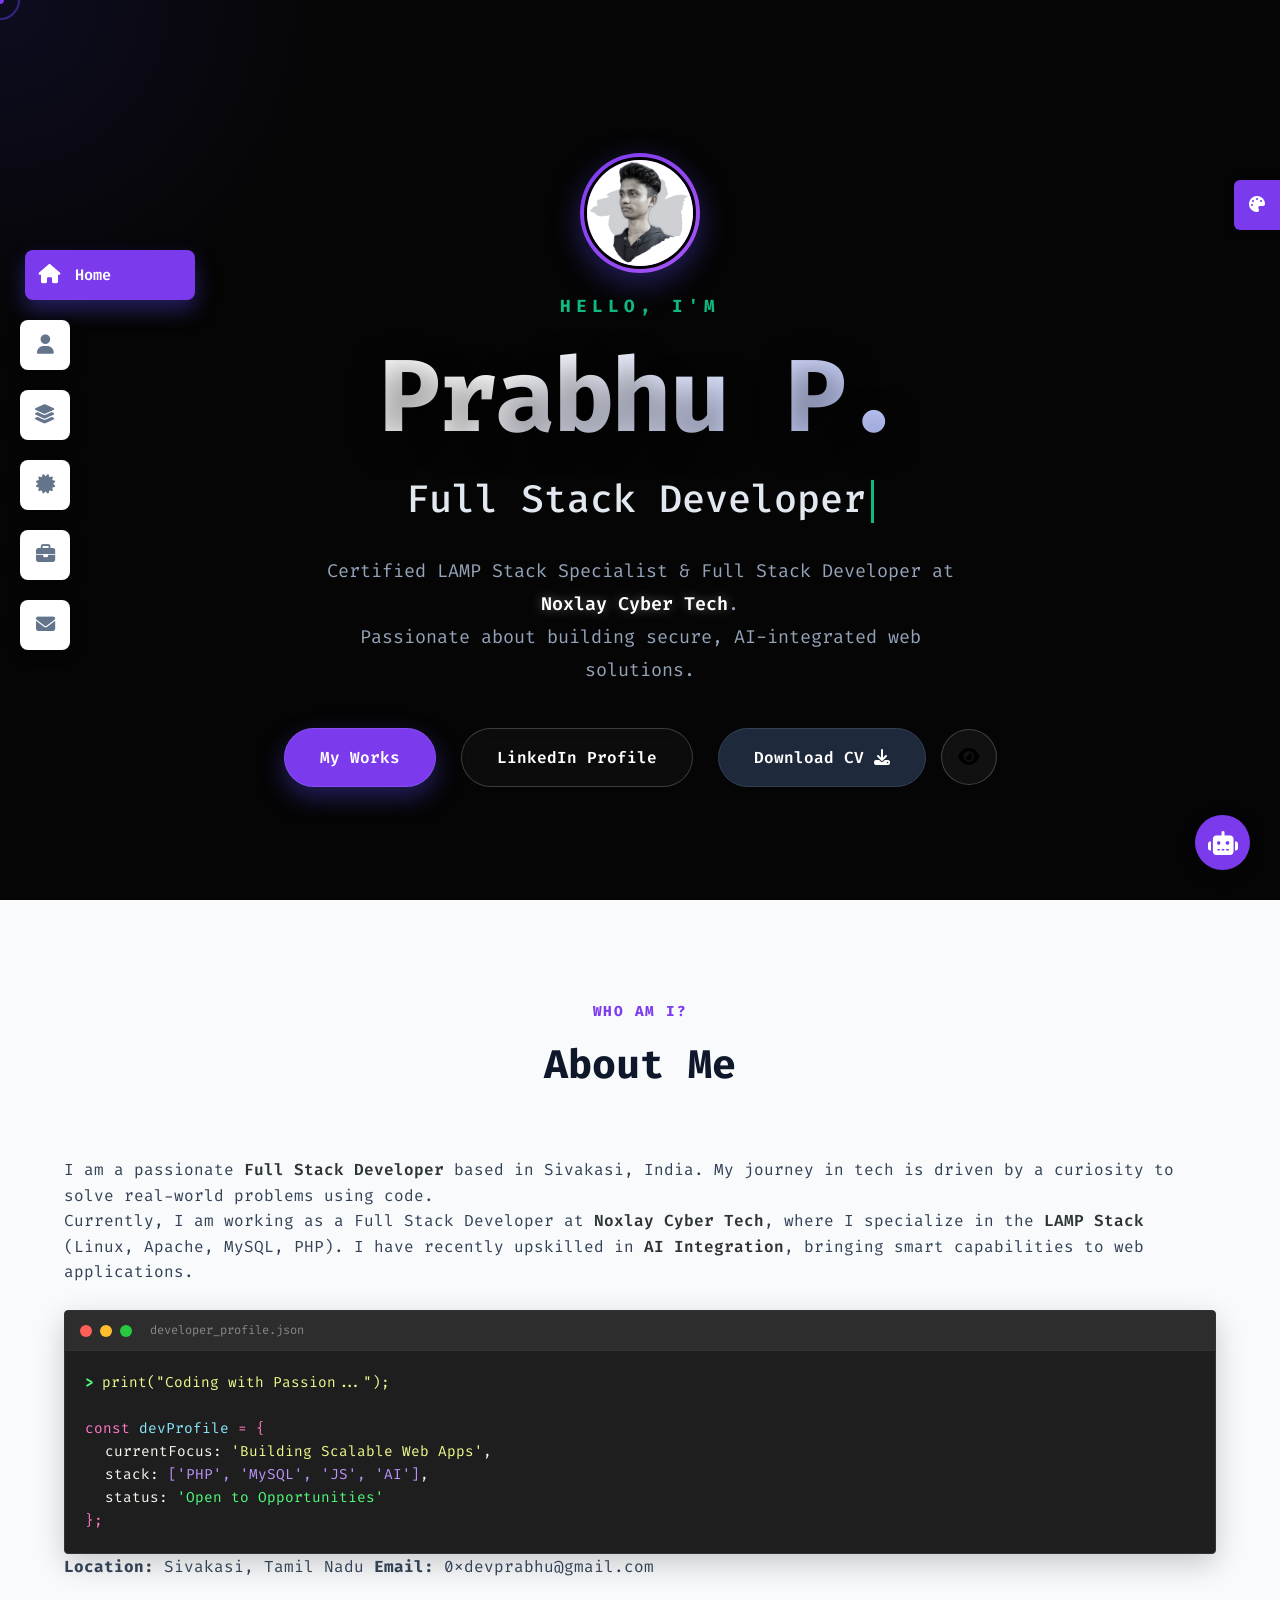
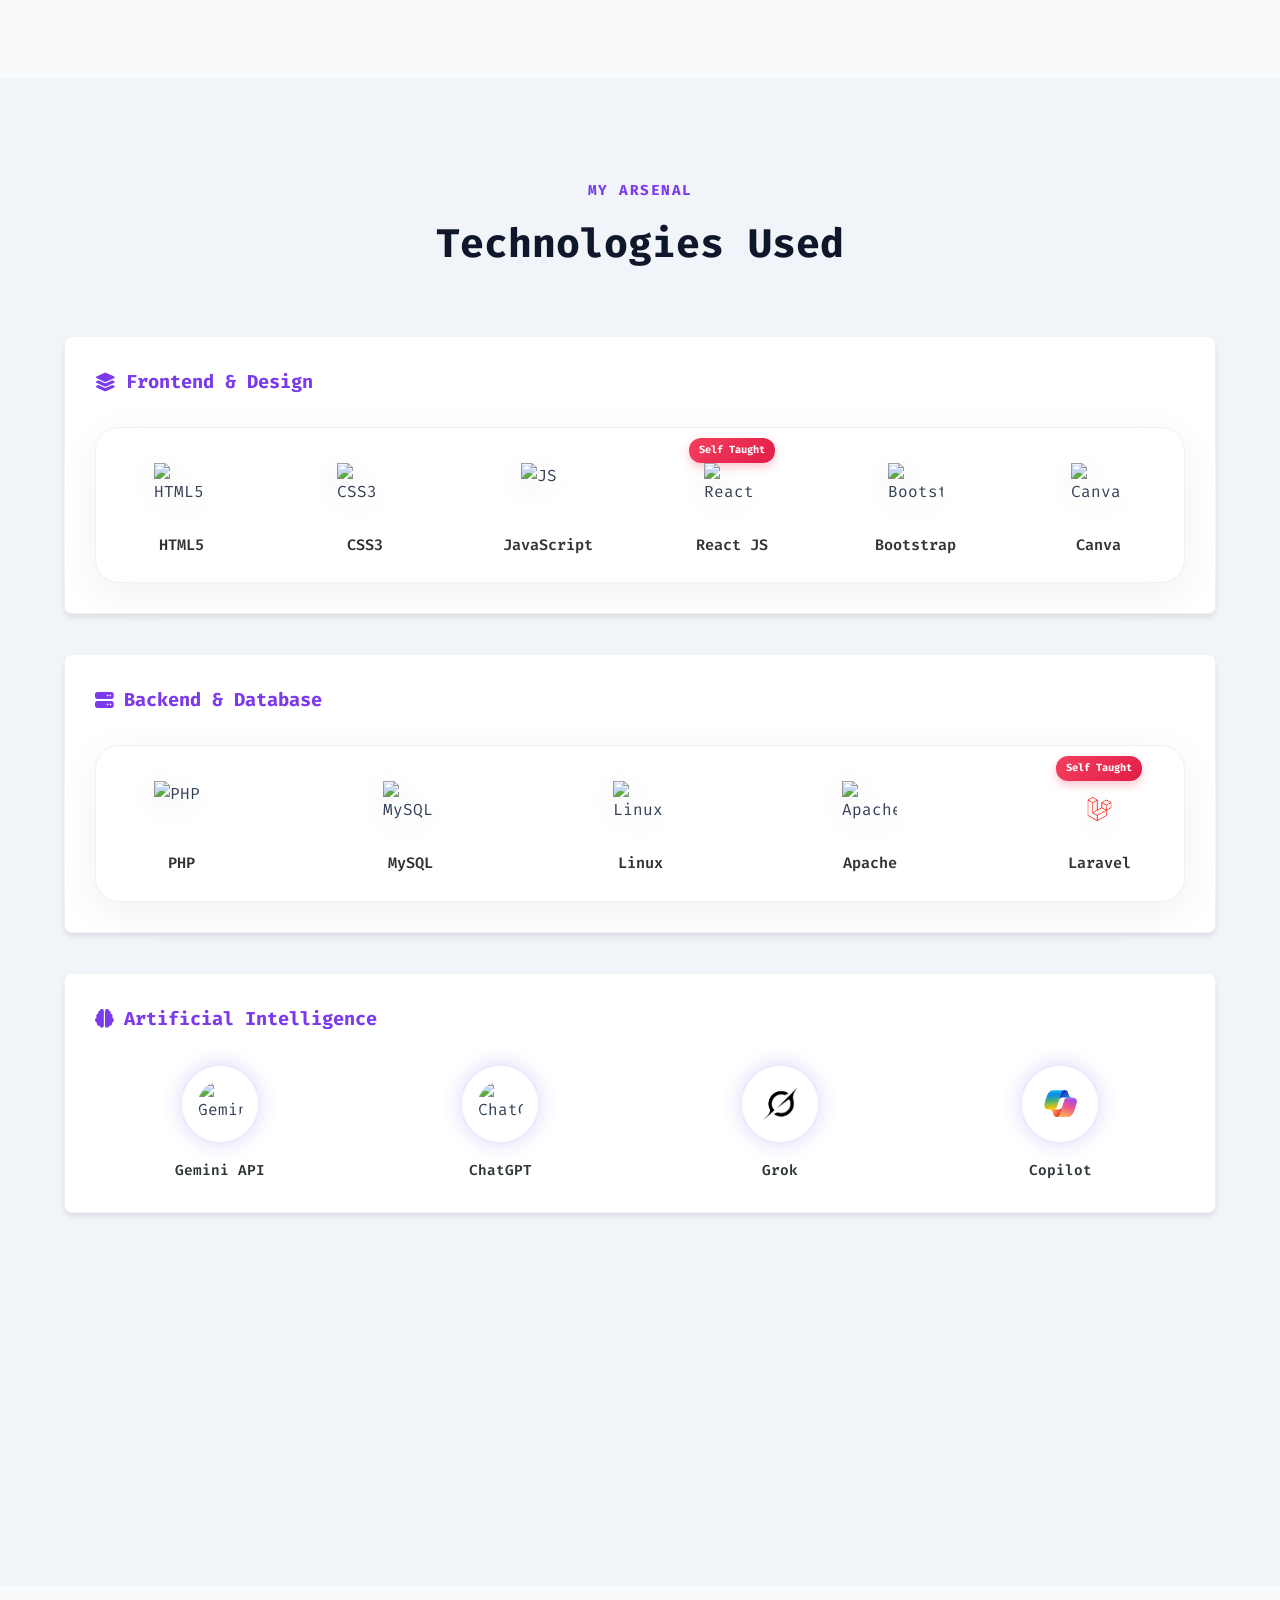
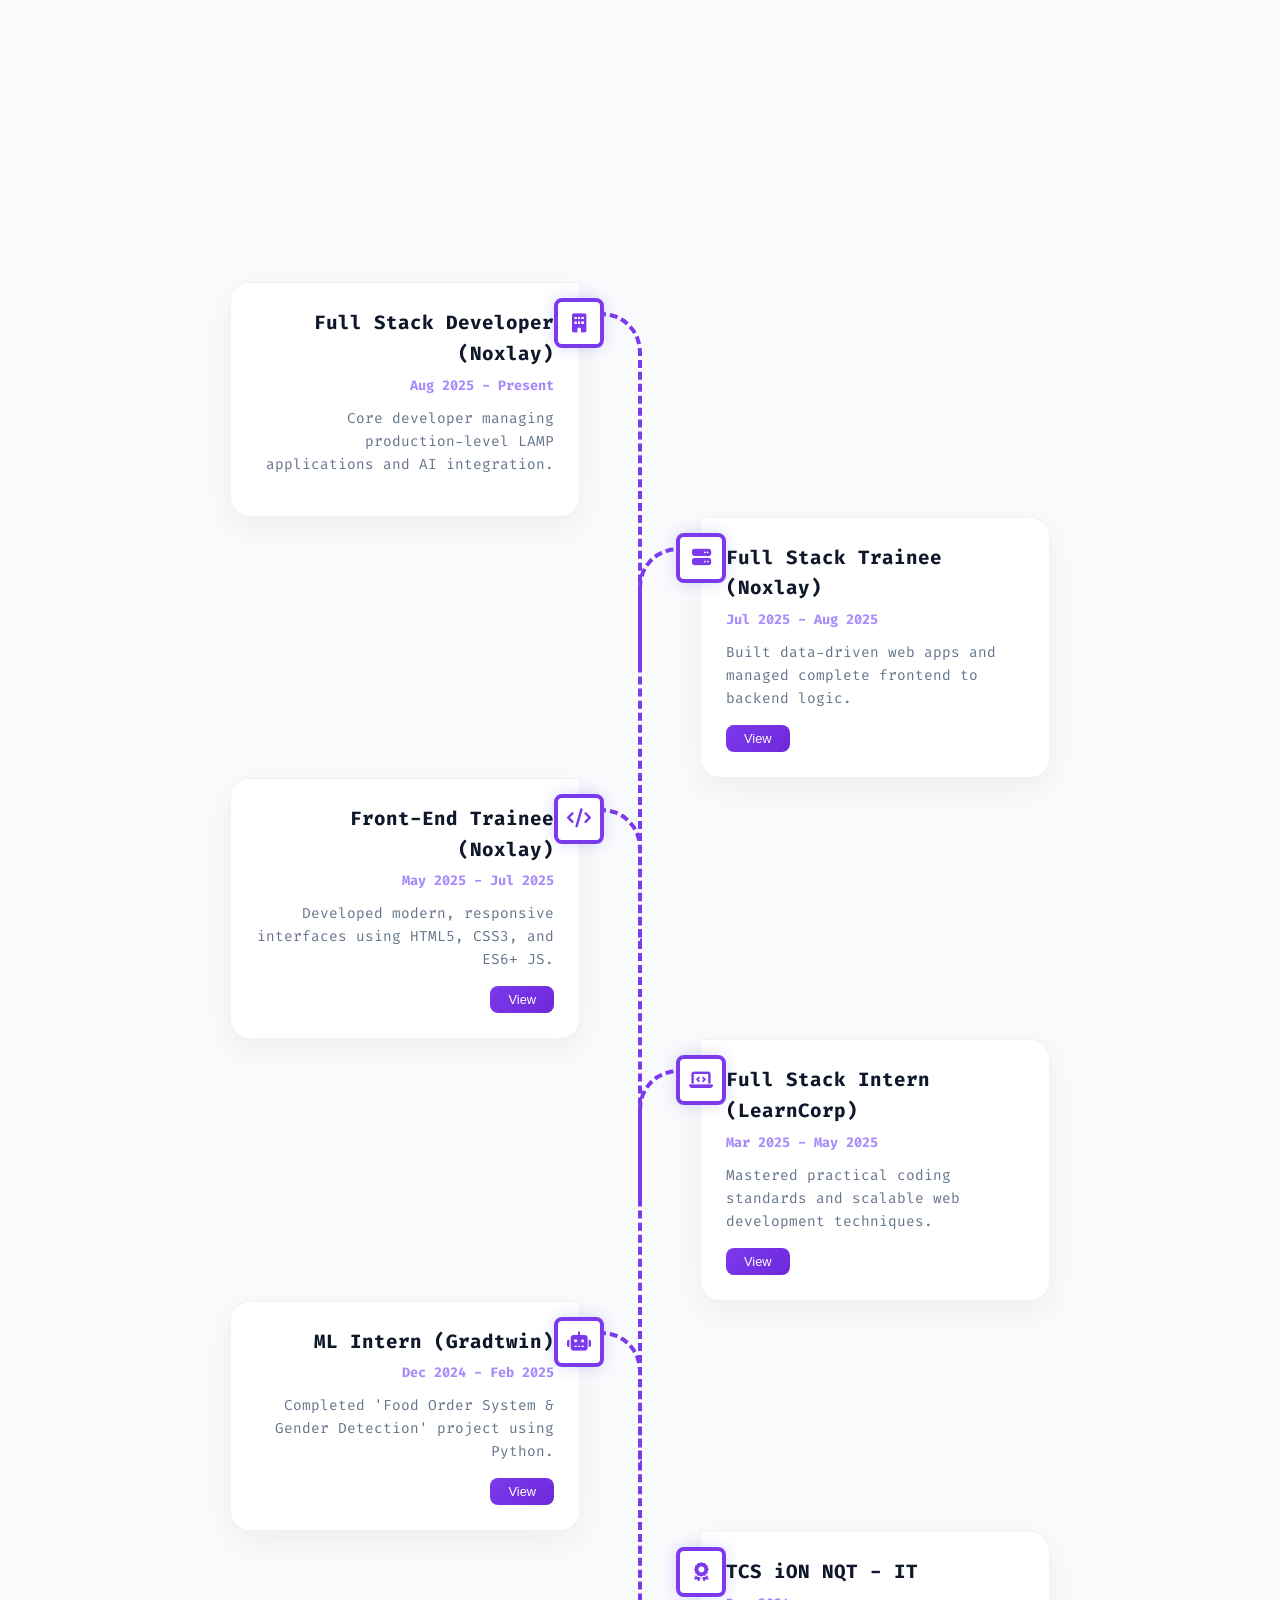
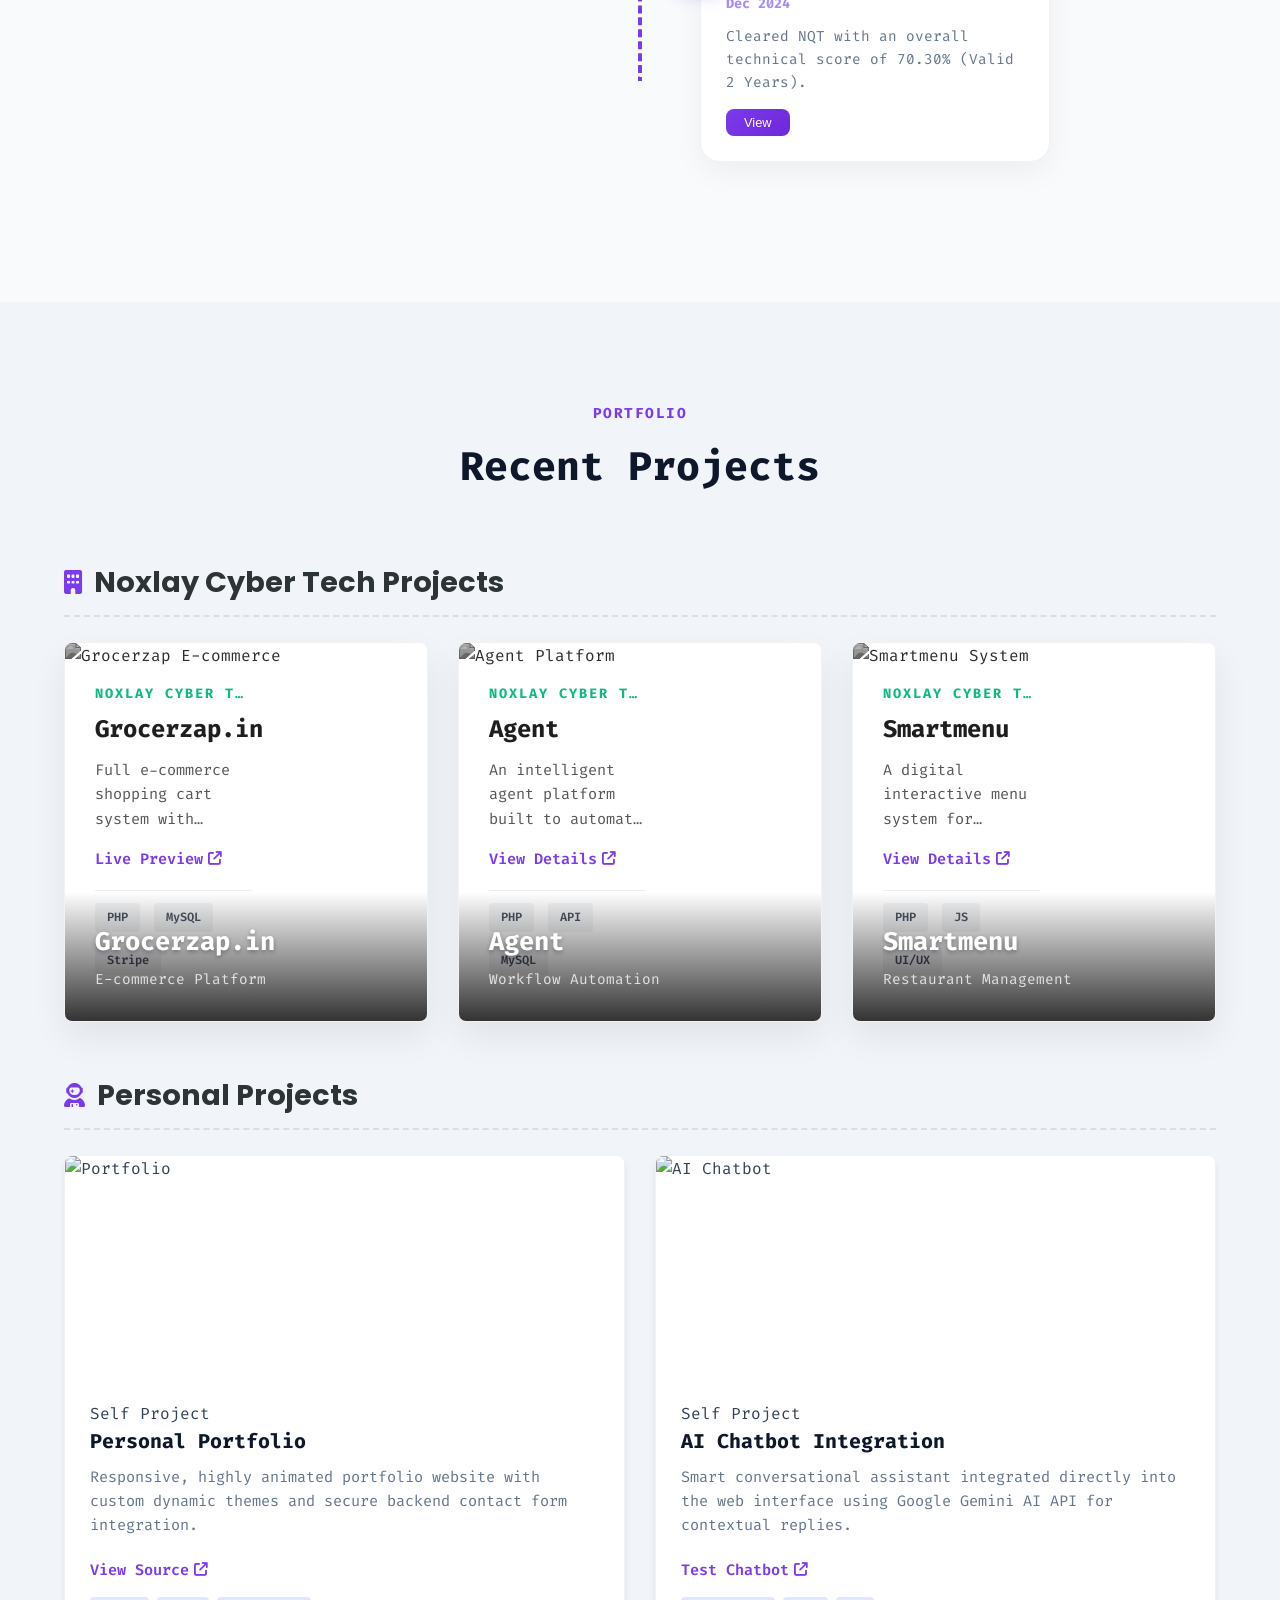
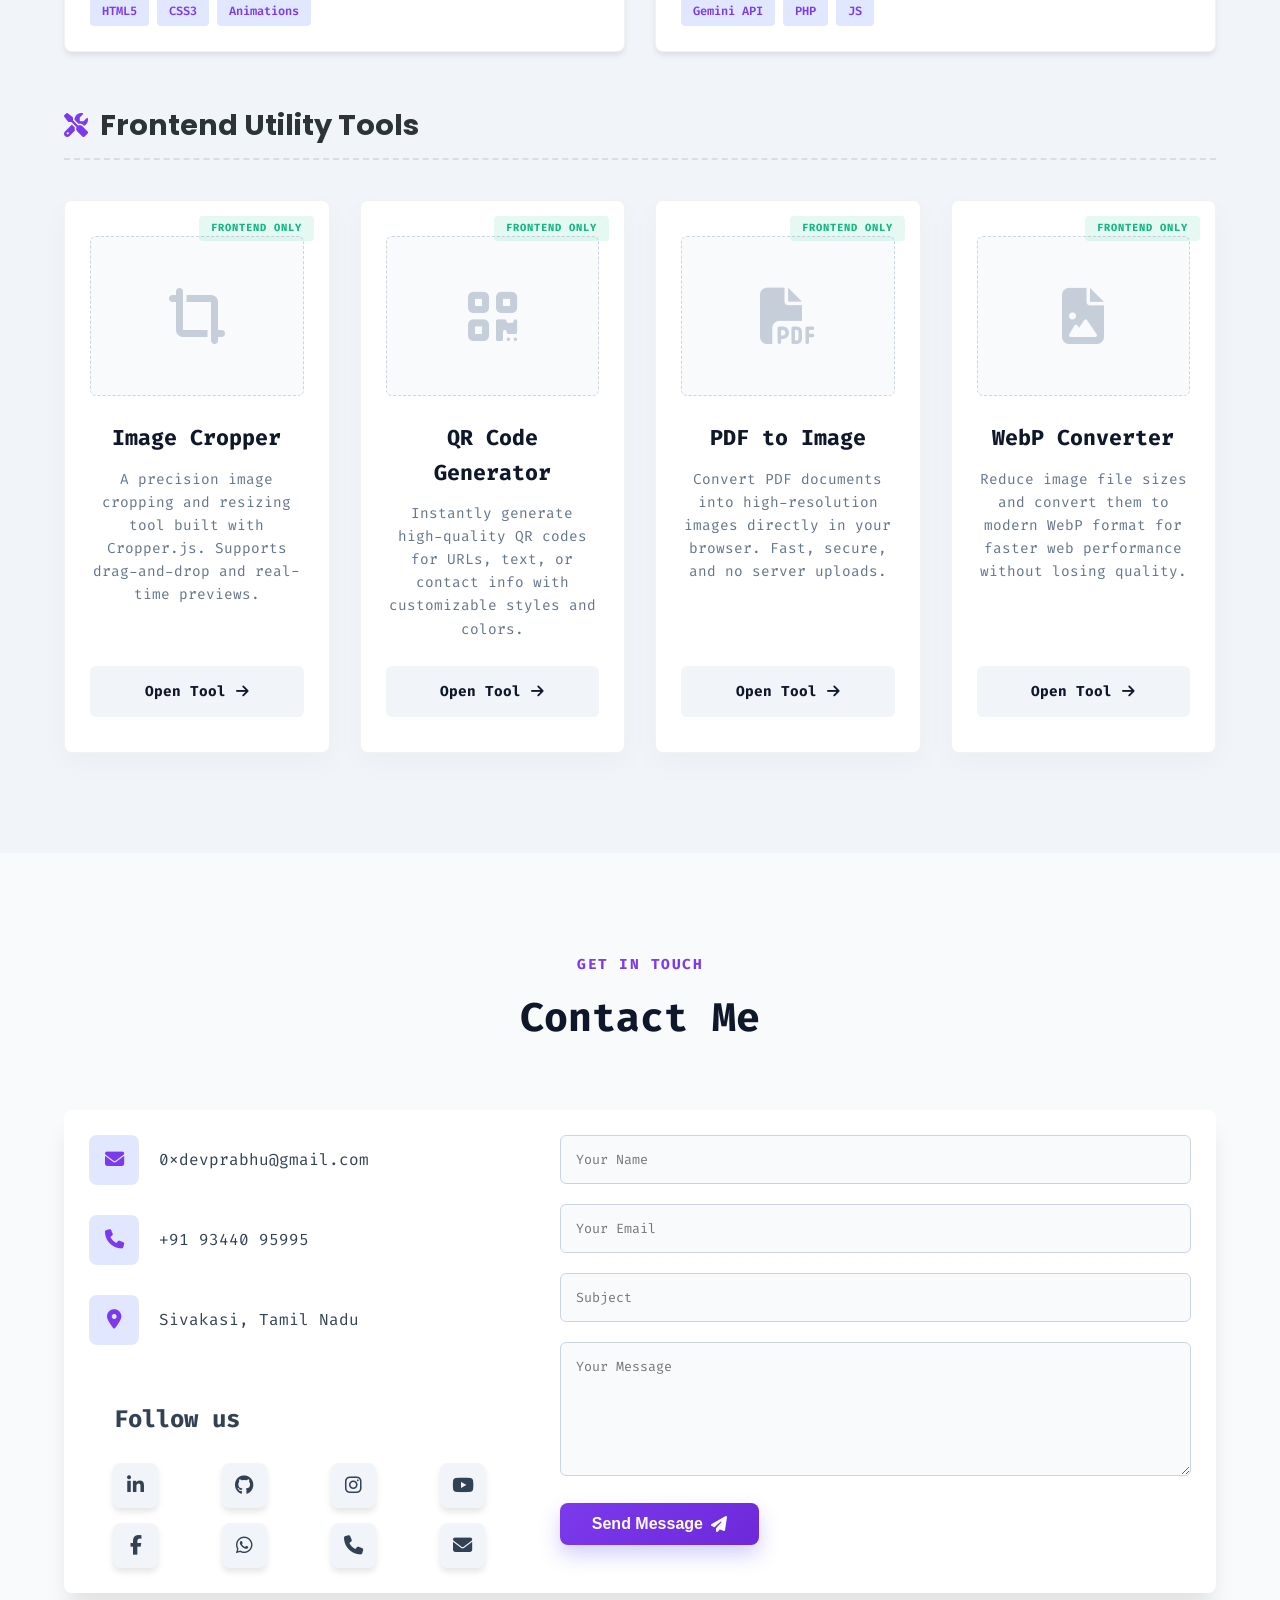
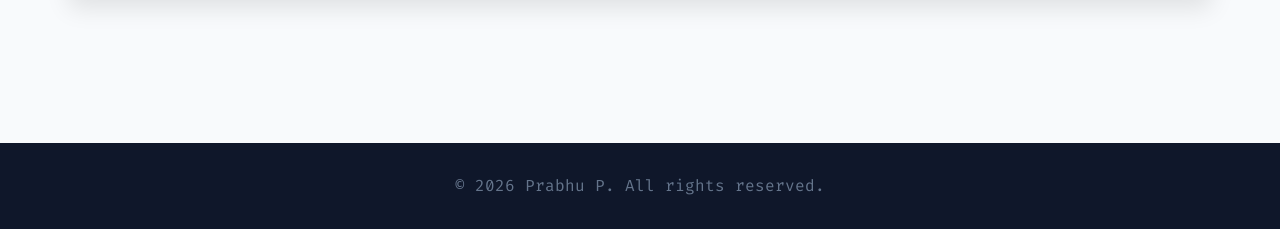
==== index.html @ 256105ae "final commit" ====
<!DOCTYPE html>
<html lang="en">

<head>
    <meta charset="UTF-8">
    <meta name="viewport" content="width=device-width, initial-scale=1.0">
    <title>Prabhu P - Full Stack Developer | Portfolio</title>
    <link rel="icon" type="image/png" href="image/profile.jpg">
    <link rel="stylesheet" href="style.css">
    <link rel="stylesheet" href="https://cdnjs.cloudflare.com/ajax/libs/font-awesome/6.5.2/css/all.min.css">
    <link
        href="https://fonts.googleapis.com/css2?family=Poppins:wght@300;400;500;600;700&family=Fira+Code:wght@400;500&display=swap"
        rel="stylesheet">

    <style>
        /* Marker Highlight Effect */
        .highlight-text {
            position: relative;
            z-index: 1;
            font-weight: 600;
            color: #2d3436;
            cursor: pointer;
            transition: color 0.3s;
        }

        .highlight-text::before {
            content: '';
            position: absolute;
            z-index: -1;
            top: 0;
            bottom: 0;
            left: -2px;
            right: -2px;
            background-color: #ffd54f;
            transform: scaleX(0);
            transform-origin: bottom left;
            transition: transform 0.3s ease-in-out;
            border-radius: 4px;
            opacity: 0.6;
        }

        .highlight-text:hover::before {
            transform: scaleX(1);
        }

        /* Terminal Style */
        .terminal-window {
            background: #1e1e1e;
            border-radius: 8px;
            box-shadow: 0 10px 30px rgba(0, 0, 0, 0.2);
            overflow: hidden;
            font-family: 'Fira Code', monospace;
            max-width: 100%;
            margin-top: 25px;
            border: 1px solid #333;
        }

        .terminal-header {
            background: #2d2d2d;
            padding: 10px 15px;
            display: flex;
            gap: 8px;
            align-items: center;
            border-bottom: 1px solid #333;
        }

        .dot {
            width: 12px;
            height: 12px;
            border-radius: 50%;
        }

        .red {
            background: #ff5f56;
        }

        .yellow {
            background: #ffbd2e;
        }

        .green {
            background: #27c93f;
        }

        .terminal-body {
            padding: 20px;
            color: #d4d4d4;
            font-size: 0.9rem;
            line-height: 1.6;
        }

        .command-line {
            display: flex;
            align-items: center;
            color: #f8f8f2;
        }

        .command-line::before {
            content: "> ";
            color: #50fa7b;
            font-weight: bold;
            margin-right: 8px;
        }

        .typewriter {
            display: inline-block;
            overflow: hidden;
            border-right: 2px solid #50fa7b;
            white-space: nowrap;
            animation: typing 3s steps(30, end), blink-caret 0.75s step-end infinite;
            max-width: 0;
            animation-fill-mode: forwards;
            color: #f1fa8c;
        }

        @keyframes typing {
            from {
                max-width: 0
            }

            to {
                max-width: 100%
            }
        }

        @keyframes blink-caret {

            from,
            to {
                border-color: transparent
            }

            50% {
                border-color: #50fa7b;
            }
        }

        /* --- ADVANCED UNIQUE SKILLS UI --- */
        .mt-40 {
            margin-top: 40px;
        }

        .sq-icon {
            border-radius: 0 !important;
            width: 45px !important;
            height: 45px !important;
        }

        /* 1 & 2. FRONTEND & BACKEND: Unified Tech Dock UI */
        .tech-dock {
            background: #ffffff;
            border-radius: 24px;
            padding: 35px 40px 25px;
            display: flex;
            justify-content: space-between;
            align-items: center;
            box-shadow: 0 10px 40px rgba(0, 0, 0, 0.06);
            border: 1px solid #f0f0f5;
            margin-top: 30px;
            gap: 20px;
            overflow-x: auto;
            scrollbar-width: none;
            /* Firefox */
        }

        .tech-dock::-webkit-scrollbar {
            display: none;
            /* Chrome/Safari */
        }

        .dock-item {
            display: flex;
            flex-direction: column;
            align-items: center;
            gap: 15px;
            position: relative;
            transition: all 0.3s cubic-bezier(0.175, 0.885, 0.32, 1.275);
            cursor: pointer;
            flex: 0 0 auto;
            /* Prevents items from squishing on mobile */
            min-width: 90px;
        }

        .dock-item:hover {
            /* Transform removed to allow VanillaTilt to handle it */
            z-index: 10;
        }

        .dock-item img {
            width: 55px;
            height: 55px;
            object-fit: contain;
            filter: drop-shadow(0 8px 12px rgba(0, 0, 0, 0.08));
        }

        .dock-item span {
            font-size: 0.95rem;
            font-weight: 600;
            color: #333;
            white-space: nowrap;
        }

        .dock-badge {
            position: absolute;
            top: -25px;
            background: linear-gradient(135deg, #f43f5e, #e11d48);
            color: #fff;
            font-size: 0.65rem;
            font-weight: 700;
            padding: 4px 10px;
            border-radius: 12px;
            white-space: nowrap;
            box-shadow: 0 4px 10px rgba(244, 63, 94, 0.3);
            pointer-events: none;
        }

        /* Mobile Adjustments for Dock */
        @media (max-width: 768px) {
            .tech-dock {
                padding: 35px 20px 25px;
                justify-content: center;
                /* Centers items */
                flex-wrap: wrap;
                /* Wraps items row by row */
                overflow-x: visible;
                /* Removes horizontal scroll */
                gap: 25px 15px;
                /* Adds vertical and horizontal spacing */
            }

            .dock-item img {
                width: 45px;
                height: 45px;
            }

            .dock-item span {
                font-size: 0.85rem;
            }

            .dock-item {
                min-width: 80px;
            }
        }

        /* --- CUSTOM CURSOR STYLES --- */
        * {
            cursor: none !important;
            /* Hides default hand pointer everywhere */
        }

        .cursor-dot,
        .cursor-outline {
            position: fixed;
            top: 0;
            left: 0;
            transform: translate(-50%, -50%);
            border-radius: 50%;
            z-index: 99999;
            pointer-events: none;
            /* Allows clicking through the custom cursor */
        }

        .cursor-dot {
            width: 8px;
            height: 8px;
            background-color: var(--primary, #4f46e5);
            transition: transform 0.2s ease-out;
            /* Smooth scale transition */
        }

        .cursor-outline {
            width: 40px;
            height: 40px;
            border: 2px solid rgba(79, 70, 229, 0.5);
            transition: width 0.2s, height 0.2s, background-color 0.2s, border-color 0.2s;
        }

        /* Expand effect when hovering over links/buttons */
        .cursor-outline.hover-active {
            width: 60px;
            height: 60px;
            background-color: rgba(79, 70, 229, 0.15);
            border-color: transparent;
        }

        /* Make the inner dot bigger on hover */
        .cursor-dot.hover-active {
            transform: translate(-50%, -50%) scale(3.5);
            /* Makes dot 3.5 times bigger */
            background-color: var(--primary, #4f46e5);
            opacity: 0.9;
        }

        /* --- PREMIUM HERO & SPOTLIGHT STYLES --- */
        .premium-hero {
            position: relative;
            min-height: 100vh;
            /* Allows section to grow if content is tall */
            width: 100%;
            background-color: #050505;
            overflow: hidden;
            display: flex;
            align-items: center;
            justify-content: center;
            text-align: center;
            z-index: 1;
            padding: 120px 0 80px;
            /* Prevents top and bottom cutoff on mobile */
            box-sizing: border-box;
        }

        .spotlight {
            position: absolute;
            top: 0;
            left: 0;
            width: 800px;
            height: 800px;
            border-radius: 50%;
            background: radial-gradient(circle, rgba(79, 70, 229, 0.12) 0%, rgba(0, 0, 0, 0) 60%);
            pointer-events: none;
            z-index: 0;
            transform: translate(-50%, -50%);
        }

        .hero-container {
            position: relative;
            z-index: 2;
            max-width: 1000px;
            padding: 0 20px;
        }

        .premium-avatar {
            width: 120px;
            height: 120px;
            margin: 0 auto 20px;
            border-radius: 50%;
            padding: 4px;
            background: linear-gradient(135deg, var(--primary, #4f46e5), #a855f7);
            box-shadow: 0 10px 30px rgba(79, 70, 229, 0.4);
            animation: avatar-float 4s ease-in-out infinite;
            position: relative;
            z-index: 3;
        }

        .premium-avatar img {
            width: 100%;
            height: 100%;
            object-fit: cover;
            border-radius: 50%;
            border: 3px solid #050505;
            transition: filter 0.4s ease, transform 0.4s ease;
            filter: grayscale(80%) contrast(1.1);
        }

        .premium-avatar:hover img {
            filter: grayscale(0%) contrast(1);
            transform: scale(1.05);
        }

        @keyframes avatar-float {

            0%,
            100% {
                transform: translateY(0);
            }

            50% {
                transform: translateY(-10px);
            }
        }

        .premium-greeting {
            display: block;
            font-size: 1.1rem;
            letter-spacing: 5px;
            color: #10b981;
            font-weight: 700;
            text-transform: uppercase;
            margin-bottom: 20px;
        }

        .premium-name {
            font-size: clamp(4rem, 8vw, 8rem);
            font-weight: 800;
            line-height: 1.1;
            margin: 0 0 15px;
            background: linear-gradient(135deg, #ffffff 30%, #a5b4fc);
            -webkit-background-clip: text;
            background-clip: text;
            -webkit-text-fill-color: transparent;
            letter-spacing: -3px;
            text-shadow: 0 10px 30px rgba(0, 0, 0, 0.5);
        }

        .premium-role {
            font-size: clamp(1.5rem, 3vw, 2.5rem);
            font-weight: 500;
            color: #e2e8f0;
            margin-bottom: 25px;
        }

        .premium-bio {
            font-size: 1.15rem;
            color: #94a3b8;
            line-height: 1.8;
            max-width: 650px;
            margin: 0 auto 40px;
        }

        .highlight-glow {
            color: #fff;
            text-shadow: 0 0 12px rgba(255, 255, 255, 0.4);
            font-weight: 600;
        }

        .premium-hero-btns {
            display: flex;
            gap: 25px;
            justify-content: center;
            flex-wrap: wrap;
        }

        .magnetic-btn {
            display: inline-flex;
            align-items: center;
            justify-content: center;
            padding: 16px 35px;
            border-radius: 40px;
            font-weight: 600;
            font-size: 1rem;
            text-decoration: none;
            position: relative;
        }

        .primary-glow {
            background: var(--primary, #4f46e5);
            color: #fff;
            box-shadow: 0 10px 25px rgba(79, 70, 229, 0.4);
            border: 1px solid rgba(255, 255, 255, 0.1);
        }

        .outline-glow {
            background: rgba(255, 255, 255, 0.03);
            color: #fff;
            border: 1px solid rgba(255, 255, 255, 0.2);
            backdrop-filter: blur(10px);
            -webkit-backdrop-filter: blur(10px);
        }

        .cv-glow {
            background: #1e293b;
            color: #fff;
            border: 1px solid #334155;
            gap: 10px;
        }

        /* Mobile fallback: Restore default cursor on small screens */
        @media (max-width: 768px) {

            .cursor-dot,
            .cursor-outline {
                display: none;
            }

            body {
                cursor: auto;
            }
        }

        /* 3. AI: Glowing Orbs */
        .ai-grid {
            display: grid;
            grid-template-columns: repeat(auto-fit, minmax(110px, 1fr));
            gap: 30px;
            margin-top: 30px;
            justify-items: center;
        }

        .orb-card {
            display: flex;
            flex-direction: column;
            align-items: center;
            gap: 15px;
            cursor: pointer;
        }

        .orb {
            width: 80px;
            height: 80px;
            border-radius: 50%;
            background: #fff;
            display: flex;
            align-items: center;
            justify-content: center;
            box-shadow: 0 0 20px rgba(79, 70, 229, 0.2);
            border: 2px solid rgba(79, 70, 229, 0.1);
            transition: all 0.4s cubic-bezier(0.175, 0.885, 0.32, 1.275);
            position: relative;
        }

        .orb::before {
            content: '';
            position: absolute;
            inset: -5px;
            border-radius: 50%;
            border: 2px dashed rgba(79, 70, 229, 0.4);
            animation: spin 10s linear infinite;
            opacity: 0;
            transition: opacity 0.3s;
        }

        .orb-card:hover .orb::before {
            opacity: 1;
        }

        .orb-card:hover .orb {
            box-shadow: 0 0 30px rgba(79, 70, 229, 0.6);
            transform: scale(1.1);
            border-color: transparent;
        }

        .orb img {
            width: 45px;
            height: 45px;
            border-radius: 50%;
            object-fit: contain;
            z-index: 2;
        }

        .orb-card span {
            font-weight: 600;
            color: #2d3436;
            font-size: 0.9rem;
        }

        @keyframes spin {
            100% {
                transform: rotate(360deg);
            }
        }

        /* 4. TOOLS: Glassmorphism Tiles */
        .tools-grid {
            display: grid;
            grid-template-columns: repeat(auto-fit, minmax(120px, 1fr));
            gap: 20px;
            margin-top: 30px;
        }

        .tool-tile {
            background: rgba(255, 255, 255, 0.6);
            backdrop-filter: blur(10px);
            -webkit-backdrop-filter: blur(10px);
            border: 1px solid rgba(0, 0, 0, 0.05);
            padding: 20px 15px;
            border-radius: 16px;
            display: flex;
            flex-direction: column;
            align-items: center;
            gap: 12px;
            transition: all 0.3s;
            box-shadow: 0 4px 15px rgba(0, 0, 0, 0.02);
        }

        .tool-tile:hover {
            transform: translateY(-5px);
            background: #fff;
            box-shadow: 0 10px 25px rgba(0, 0, 0, 0.08);
            border-color: var(--primary, #4f46e5);
        }

        .tool-tile img {
            width: 35px;
            height: 35px;
        }

        .tool-tile span {
            font-size: 0.85rem;
            font-weight: 600;
            color: #4b5563;
        }

        /* --- HIGH-END SPLITTED UI PROJECT STYLES --- */
        .project-category-title {
            font-size: 1.8rem;
            color: #2d3436;
            margin: 40px 0 25px;
            display: flex;
            align-items: center;
            gap: 12px;
            font-family: 'Poppins', sans-serif;
            border-bottom: 2px dashed #ddd;
            padding-bottom: 10px;
        }

        .project-category-title i {
            color: var(--primary, #4f46e5);
            font-size: 1.5rem;
        }

        .mt-50 {
            margin-top: 50px !important;
        }

        /* --- Split Card Core --- */
        .split-card {
            position: relative;
            width: 100%;
            height: 380px;
            /* Fixed height for split effect */
            border-radius: 20px;
            overflow: hidden;
            background: #fff;
            box-shadow: 0 15px 35px rgba(0, 0, 0, 0.07);
            transition: transform 0.3s ease, box-shadow 0.3s ease;
            cursor: pointer;
        }

        .split-card:hover {
            /* Transform removed to allow VanillaTilt to handle it */
            box-shadow: 0 25px 50px rgba(79, 70, 229, 0.15);
            z-index: 10;
        }

        /* --- Image Panel (Moves right on hover) --- */
        .split-card .image-panel {
            position: absolute;
            top: 0;
            left: 0;
            width: 100%;
            height: 100%;
            z-index: 2;
            transition: transform 0.6s cubic-bezier(0.77, 0, 0.175, 1);
            overflow: hidden;
        }

        .split-card:hover .image-panel {
            transform: translateX(60%);
            /* Revelas 60% of the content underneath */
        }

        .split-card .image-panel img {
            width: 100%;
            height: 100%;
            object-fit: cover;
            filter: grayscale(100%) brightness(0.7);
            /* Professional muted look */
            transition: filter 0.6s ease;
        }

        .split-card:hover .image-panel img {
            filter: grayscale(0%) brightness(1);
            /* Full color on active */
        }

        /* Overlays on Image Panel */
        .split-card .image-overlay {
            position: absolute;
            bottom: 0;
            left: 0;
            width: 100%;
            padding: 30px;
            background: linear-gradient(to top, rgba(0, 0, 0, 0.8), transparent);
            z-index: 3;
            transition: opacity 0.4s ease;
        }

        .split-card:hover .image-overlay {
            opacity: 0;
            /* Hides image text when split */
        }

        .split-card .image-overlay h3 {
            color: #fff;
            font-size: 1.6rem;
            margin: 0;
            text-shadow: 0 2px 4px rgba(0, 0, 0, 0.3);
        }

        .split-card .image-overlay p {
            color: rgba(255, 255, 255, 0.8);
            font-size: 0.9rem;
            margin: 5px 0 0;
        }

        /* --- Content Panel (Static underneath) --- */
        .split-card .content-panel {
            position: absolute;
            top: 0;
            left: 0;
            width: 60%;
            /* Occupies the space revealed by image */
            height: 100%;
            padding: 40px 30px;
            background: #fff;
            z-index: 1;
            display: flex;
            flex-direction: column;
            justify-content: space-between;
        }

        .split-card .company-name {
            font-size: 0.85rem;
            font-weight: 700;
            text-transform: uppercase;
            color: #10b981;
            letter-spacing: 2px;
            margin-bottom: 5px;
            display: block;
            white-space: nowrap;
            /* Forces single line */
            overflow: hidden;
            text-overflow: ellipsis;
        }

        .split-card .content-panel h3 {
            font-size: 1.5rem;
            color: #1e1e1e;
            margin: 0 0 10px 0;
            font-weight: 700;
        }

        .split-card .content-panel p {
            font-size: 0.95rem;
            color: #555;
            line-height: 1.6;
            margin-bottom: 15px;
            flex-grow: 1;
            /* Truncates long text to prevent pushing links down */
            display: -webkit-box;
            -webkit-line-clamp: 3;
            -webkit-box-orient: vertical;
            overflow: hidden;
        }

        .split-card .tags {
            margin-top: auto;
            border-top: 1px solid #eee;
            padding-top: 12px;
        }

        .split-card .tags span {
            background: #f3f4f6;
            color: #4b5563;
            padding: 5px 12px;
            border-radius: 20px;
            font-size: 0.75rem;
            font-weight: 600;
            margin-right: 6px;
            margin-bottom: 6px;
            display: inline-block;
        }

        /* --- Mobile Responsive Fixes for Split Card --- */
        @media (max-width: 768px) {
            .split-card {
                height: 350px;
                /* Adjusted for mobile view */
            }

            .split-card .content-panel {
                width: 90%;
                /* Gives text much more space on mobile */
                padding: 25px 20px;
            }

            .split-card:hover .image-panel {
                transform: translateX(90%);
                /* Moves image further right to reveal text cleanly */
            }

            .split-card .company-name {
                letter-spacing: 1px;
                /* Prevents overflow */
                font-size: 0.75rem;
            }

            .split-card .content-panel h3 {
                font-size: 1.25rem;
            }

            .split-card .content-panel p {
                font-size: 0.85rem;
                -webkit-line-clamp: 4;
                /* Allow 1 extra line on mobile before truncating */
            }

            .split-card .tags span {
                padding: 4px 10px;
                font-size: 0.7rem;
            }
        }


        /* --- CUSTOM TEXT ANIMATION LOOP STYLES --- */
        #animated-role-text {
            display: inline-block;
            position: relative;
            white-space: pre;
        }

        .letter-span {
            display: inline-block;
            white-space: pre;
            transition: all 0.5s ease;
        }

        .typing-cursor-custom {
            display: inline-block;
            width: 3px;
            height: 1.1em;
            background-color: #10b981;
            margin-left: 5px;
            animation: blinkCursor 0.7s infinite;
            vertical-align: middle;
        }

        @keyframes blinkCursor {

            0%,
            100% {
                opacity: 1;
            }

            50% {
                opacity: 0;
            }
        }

        .letter-fall-down {
            animation: fallDownAnim 0.7s forwards ease-in;
        }

        @keyframes fallDownAnim {
            0% {
                transform: translateY(0);
                opacity: 1;
            }

            100% {
                transform: translateY(80px) rotate(45deg);
                opacity: 0;
            }
        }

        .letter-bounce-in {
            animation: dropBounceAnim 1s forwards cubic-bezier(0.28, 0.84, 0.42, 1);
        }

        @keyframes dropBounceAnim {
            0% {
                transform: translateY(-150px);
                opacity: 0;
            }

            30% {
                transform: translateY(0);
                opacity: 1;
            }

            50% {
                transform: translateY(-25px);
                opacity: 1;
            }

            70% {
                transform: translateY(0);
                opacity: 1;
            }

            85% {
                transform: translateY(-8px);
                opacity: 1;
            }

            100% {
                transform: translateY(0);
                opacity: 1;
            }
        }

        .letter-blast {
            animation: blastAnim 1s forwards ease-out;
        }

        @keyframes blastAnim {
            0% {
                transform: translate(0, 0) scale(1) rotate(0);
                opacity: 1;
            }

            100% {
                transform: translate(var(--tx), var(--ty)) scale(1.5) rotate(var(--rot));
                opacity: 0;
            }
        }

        .letter-fade-pop {
            opacity: 0;
            animation: popInAnim 0.6s forwards cubic-bezier(0.175, 0.885, 0.32, 1.275);
        }

        @keyframes popInAnim {
            0% {
                transform: scale(0.5) translateY(20px);
                opacity: 0;
            }

            100% {
                transform: scale(1) translateY(0);
                opacity: 1;
            }
        }
    </style>
</head>

<body>
    <div class="cursor-dot" data-cursor-dot></div>
    <div class="cursor-outline" data-cursor-outline></div>

    <!-- <div class="background-anim">
    
    <div class="blob blob-1"></div>
    <div class="blob blob-2"></div>
    <div class="blob blob-3"></div>

    <div class="floating-icon icon-1">
        <img src="https://cdn.jsdelivr.net/gh/devicons/devicon/icons/linux/linux-original.svg" alt="Linux">
    </div>
    <div class="floating-icon icon-2">
        <img src="https://cdn.jsdelivr.net/gh/devicons/devicon/icons/apache/apache-original.svg" alt="Apache">
    </div>
    <div class="floating-icon icon-3">
        <img src="https://cdn.jsdelivr.net/gh/devicons/devicon/icons/mysql/mysql-original.svg" alt="MySQL">
    </div>
    <div class="floating-icon icon-4">
        <img src="https://cdn.jsdelivr.net/gh/devicons/devicon/icons/php/php-original.svg" alt="PHP">
    </div>
    
    <div class="floating-icon icon-5">
        <img src="https://cdn.jsdelivr.net/gh/devicons/devicon/icons/python/python-original.svg" alt="Python">
    </div>
    <div class="floating-icon icon-6">
        <i class="fa-solid fa-code"></i>
    </div>

</div> -->

    <nav class="desktop-sidebar">

        <a href="#home" class="sidebar-item active" data-tooltip="Home">
            <i class="fa-solid fa-house"></i>
            <span class="sidebar-text">Home</span>
        </a>

        <a href="#about" class="sidebar-item" data-tooltip="About">
            <i class="fa-solid fa-user"></i>
            <span class="sidebar-text">About</span>
        </a>

        <a href="#skills" class="sidebar-item" data-tooltip="Skills">
            <i class="fa-solid fa-layer-group"></i>
            <span class="sidebar-text">Skills</span>
        </a>

        <a href="#certifications" class="sidebar-item" data-tooltip="Certifications">
            <i class="fa-solid fa-certificate"></i>
            <span class="sidebar-text">Certificates</span>
        </a>

        <a href="#projects" class="sidebar-item" data-tooltip="Projects">
            <i class="fa-solid fa-briefcase"></i>
            <span class="sidebar-text">Projects</span>
        </a>

        <a href="#contact" class="sidebar-item" data-tooltip="Contact">
            <i class="fa-solid fa-envelope"></i>
            <span class="sidebar-text">Contact</span>
        </a>

    </nav>

    <section id="home" class="premium-hero">
        <div class="spotlight" data-spotlight></div>
        <div class="hero-container fade-in-up">
            <div class="premium-avatar">
                <img src="image/profile.jpg" alt="Prabhu P">
            </div>
            <span class="premium-greeting">Hello, I'm</span>
            <h1 class="premium-name">Prabhu P.</h1>
            <h2 class="premium-role"><span id="animated-role-text"></span><span class="typing-cursor-custom"></span>
            </h2>
            <p class="premium-bio">
                Certified LAMP Stack Specialist & Full Stack Developer at <span class="highlight-glow">Noxlay Cyber
                    Tech</span>.<br>
                Passionate about building secure, AI-integrated web solutions.
            </p>
            <div class="premium-hero-btns">
                <a href="#projects" class="magnetic-btn primary-glow">My Works</a>
                <a href="https://www.linkedin.com/in/0xdevprabhu" target="_blank"
                    class="magnetic-btn outline-glow">LinkedIn Profile</a>
                <div class="cv-group"
                    style="display: flex; gap: 15px; align-items: center; flex-wrap: wrap; justify-content: center;">
                    <a href="pdf/Prabhu's_Resume.pdf" download class="magnetic-btn cv-glow">
                        Download CV <i class="fa-solid fa-download"></i>
                    </a>
                    <button onclick="openResumePreview('pdf/Prabhu\'s_Resume.pdf')" class="magnetic-btn preview-btn"
                        title="Live Preview Resume"
                        style="padding: 16px; border-radius: 50%; aspect-ratio: 1; display: flex; align-items: center; justify-content: center;">
                        <i class="fa-solid fa-eye" style="font-size: 1.2rem;"></i>
                    </button>
                </div>
            </div>
        </div>
    </section>

    <section id="about" class="section">
        <div class="container">
            <div class="section-header fade-in-up">
                <span class="subtitle">Who Am I?</span>
                <h2 class="title">About Me</h2>
            </div>
            <div class="about-content">
                <div class="about-text fade-in-up">
                    <p>
                        I am a passionate <span class="highlight-text">Full Stack Developer</span> based in Sivakasi,
                        India.
                        My journey in tech is driven by a curiosity to solve real-world problems using code.
                    </p>
                    <p>
                        Currently, I am working as a Full Stack Developer at <span class="highlight-text">Noxlay Cyber
                            Tech</span>,
                        where I specialize in the <span class="highlight-text">LAMP Stack</span> (Linux, Apache, MySQL,
                        PHP).
                        I have recently upskilled in <span class="highlight-text">AI Integration</span>, bringing smart
                        capabilities to web applications.
                    </p>

                    <div class="terminal-window">
                        <div class="terminal-header">
                            <div class="dot red"></div>
                            <div class="dot yellow"></div>
                            <div class="dot green"></div>
                            <span style="margin-left: 10px; color: #888; font-size: 12px;">developer_profile.json</span>
                        </div>
                        <div class="terminal-body">
                            <div class="command-line">
                                <span class="typewriter">print("Coding with Passion...");</span>
                            </div>
                            <br>
                            <p style="color:#ff79c6">const <span style="color:#8be9fd">devProfile</span> = {</p>
                            <p style="padding-left: 20px; color:#f8f8f2">currentFocus: <span
                                    style="color:#f1fa8c">'Building Scalable Web Apps'</span>,</p>
                            <p style="padding-left: 20px; color:#f8f8f2">stack: <span style="color:#bd93f9">['PHP',
                                    'MySQL', 'JS', 'AI']</span>,</p>
                            <p style="padding-left: 20px; color:#f8f8f2">status: <span style="color:#50fa7b">'Open to
                                    Opportunities'</span></p>
                            <p style="color:#ff79c6">};</p>
                        </div>
                    </div>

                    <div class="about-info">
                        <span><strong>Location:</strong> Sivakasi, Tamil Nadu</span>
                        <span><strong>Email:</strong> 0xdevprabhu@gmail.com</span>
                    </div>
                </div>
            </div>
        </div>
    </section>

    <section id="skills" class="section bg-light">
        <div class="container">
            <div class="section-header fade-in-up">
                <span class="subtitle">My Arsenal</span>
                <h2 class="title">Technologies Used</h2>
            </div>

            <div class="skill-category fade-in-up">
                <h3><i class="fa-solid fa-layer-group"></i> Frontend & Design</h3>
                <div class="tech-dock">
                    <div class="dock-item">
                        <img src="https://cdn.jsdelivr.net/gh/devicons/devicon/icons/html5/html5-original.svg"
                            alt="HTML5">
                        <span>HTML5</span>
                    </div>
                    <div class="dock-item">
                        <img src="https://cdn.jsdelivr.net/gh/devicons/devicon/icons/css3/css3-original.svg" alt="CSS3">
                        <span>CSS3</span>
                    </div>
                    <div class="dock-item">
                        <img src="https://cdn.jsdelivr.net/gh/devicons/devicon/icons/javascript/javascript-original.svg"
                            alt="JS">
                        <span>JavaScript</span>
                    </div>
                    <div class="dock-item">
                        <div class="dock-badge">Self Taught</div>
                        <img src="https://cdn.jsdelivr.net/gh/devicons/devicon/icons/react/react-original.svg"
                            alt="React">
                        <span>React JS</span>
                    </div>
                    <div class="dock-item">
                        <img src="https://cdn.jsdelivr.net/gh/devicons/devicon/icons/bootstrap/bootstrap-original.svg"
                            alt="Bootstrap">
                        <span>Bootstrap</span>
                    </div>
                    <div class="dock-item">
                        <img src="https://cdn.jsdelivr.net/gh/devicons/devicon/icons/canva/canva-original.svg"
                            alt="Canva">
                        <span>Canva</span>
                    </div>
                </div>
            </div>

            <div class="skill-category fade-in-up delay-100 mt-40">
                <h3><i class="fa-solid fa-server"></i> Backend & Database</h3>
                <div class="tech-dock">
                    <div class="dock-item">
                        <img src="https://cdn.jsdelivr.net/gh/devicons/devicon/icons/php/php-original.svg" alt="PHP">
                        <span>PHP</span>
                    </div>
                    <div class="dock-item">
                        <img src="https://cdn.jsdelivr.net/gh/devicons/devicon/icons/mysql/mysql-original.svg"
                            alt="MySQL">
                        <span>MySQL</span>
                    </div>
                    <div class="dock-item">
                        <img src="https://cdn.jsdelivr.net/gh/devicons/devicon/icons/linux/linux-original.svg"
                            alt="Linux">
                        <span>Linux</span>
                    </div>
                    <div class="dock-item">
                        <img src="https://cdn.jsdelivr.net/gh/devicons/devicon/icons/apache/apache-original.svg"
                            alt="Apache">
                        <span>Apache</span>
                    </div>
                    <div class="dock-item">
                        <div class="dock-badge">Self Taught</div>
                        <img src="image/laravel.png" alt="Laravel">
                        <span>Laravel</span>
                    </div>
                </div>
            </div>

            <div class="skill-category fade-in-up delay-200 mt-40">
                <h3><i class="fa-solid fa-brain"></i> Artificial Intelligence</h3>
                <div class="ai-grid">
                    <div class="orb-card">
                        <div class="orb"><img
                                src="https://upload.wikimedia.org/wikipedia/commons/8/8a/Google_Gemini_logo.svg"
                                alt="Gemini"></div>
                        <span>Gemini API</span>
                    </div>
                    <div class="orb-card">
                        <div class="orb"><img src="https://upload.wikimedia.org/wikipedia/commons/0/04/ChatGPT_logo.svg"
                                alt="ChatGPT"></div>
                        <span>ChatGPT</span>
                    </div>
                    <div class="orb-card">
                        <div class="orb"><img class="sq-icon" src="image/grok.png" alt="Grok"></div>
                        <span>Grok</span>
                    </div>
                    <div class="orb-card">
                        <div class="orb"><img src="image/copilot.png" alt="Copilot"></div>
                        <span>Copilot</span>
                    </div>
                </div>
            </div>

            <div class="skill-category fade-in-up delay-300 mt-40">
                <h3><i class="fa-solid fa-toolbox"></i> Development Tools</h3>
                <div class="tools-grid">
                    <div class="tool-tile">
                        <img src="https://cdn.jsdelivr.net/gh/devicons/devicon/icons/vscode/vscode-original.svg"
                            alt="VS Code">
                        <span>VS Code</span>
                    </div>
                    <div class="tool-tile">
                        <img src="https://cdn.jsdelivr.net/gh/devicons/devicon/icons/git/git-original.svg" alt="Git">
                        <span>Git</span>
                    </div>
                    <div class="tool-tile">
                        <img src="image/antigravity.png" alt="Antigravity">
                        <span>Antigravity</span>
                    </div>
                    <div class="tool-tile">
                        <img src="image/xampp.png" alt="XAMPP">
                        <span>XAMPP</span>
                    </div>
                    <div class="tool-tile">
                        <img src="image/phpmyadmin.png" alt="phpMyAdmin">
                        <span>phpMyAdmin</span>
                    </div>
                </div>
            </div>

        </div>
    </section>

    <section id="certifications" class="section">
        <div class="container">
            <div class="section-header fade-in-up">
                <span class="subtitle">My Journey</span>
                <h2 class="title">Experience & Achievements</h2>
            </div>

            <div class="roadmap-container">

                <div class="roadmap-item left fade-in-up">
                    <div class="roadmap-content">
                        <div class="roadmap-icon"><i class="fa-solid fa-building"></i></div>
                        <div class="roadmap-text">
                            <h3>Full Stack Developer (Noxlay)</h3>
                            <span class="roadmap-date">Aug 2025 - Present</span>
                            <p>Core developer managing production-level LAMP applications and AI integration.</p>
                        </div>
                    </div>
                </div>

                <div class="roadmap-item right fade-in-up delay-100">
                    <div class="roadmap-content">
                        <div class="roadmap-icon"><i class="fa-solid fa-server"></i></div>
                        <div class="roadmap-text">
                            <h3>Full Stack Trainee (Noxlay)</h3>
                            <span class="roadmap-date">Jul 2025 - Aug 2025</span>
                            <p>Built data-driven web apps and managed complete frontend to backend logic.</p>
                            <button class="roadmap-btn"
                                onclick="openPDF('certifications/certifications_page-0003.webp')">View</button>
                        </div>
                    </div>
                </div>

                <div class="roadmap-item left fade-in-up delay-200">
                    <div class="roadmap-content">
                        <div class="roadmap-icon"><i class="fa-solid fa-code"></i></div>
                        <div class="roadmap-text">
                            <h3>Front-End Trainee (Noxlay)</h3>
                            <span class="roadmap-date">May 2025 - Jul 2025</span>
                            <p>Developed modern, responsive interfaces using HTML5, CSS3, and ES6+ JS.</p>
                            <button class="roadmap-btn"
                                onclick="openPDF('certifications/certifications_page-0002.webp')">View</button>
                        </div>
                    </div>
                </div>

                <div class="roadmap-item right fade-in-up delay-300">
                    <div class="roadmap-content">
                        <div class="roadmap-icon"><i class="fa-solid fa-laptop-code"></i></div>
                        <div class="roadmap-text">
                            <h3>Full Stack Intern (LearnCorp)</h3>
                            <span class="roadmap-date">Mar 2025 - May 2025</span>
                            <p>Mastered practical coding standards and scalable web development techniques.</p>
                            <button class="roadmap-btn"
                                onclick="openPDF('certifications/certifications_page-0007.webp')">View</button>
                        </div>
                    </div>
                </div>

                <div class="roadmap-item left fade-in-up delay-400">
                    <div class="roadmap-content">
                        <div class="roadmap-icon"><i class="fa-solid fa-robot"></i></div>
                        <div class="roadmap-text">
                            <h3>ML Intern (Gradtwin)</h3>
                            <span class="roadmap-date">Dec 2024 - Feb 2025</span>
                            <p>Completed 'Food Order System & Gender Detection' project using Python.</p>
                            <button class="roadmap-btn"
                                onclick="openPDF('certifications/certifications_page-0009.webp')">View</button>
                        </div>
                    </div>
                </div>

                <div class="roadmap-item right fade-in-up delay-500">
                    <div class="roadmap-content">
                        <div class="roadmap-icon"><i class="fa-solid fa-award"></i></div>
                        <div class="roadmap-text">
                            <h3>TCS iON NQT - IT</h3>
                            <span class="roadmap-date">Dec 2024</span>
                            <p>Cleared NQT with an overall technical score of 70.30% (Valid 2 Years).</p>
                            <button class="roadmap-btn"
                                onclick="openPDF('certifications/certifications_page-0005.webp')">View</button>
                        </div>
                    </div>
                </div>

            </div>

            <div class="snake-roadmap">

                <div class="snake-item right fade-in-up">
                    <div class="snake-content">
                        <div class="snake-icon"><i class="fa-solid fa-building"></i></div>
                        <h3>Full Stack Dev (Noxlay)</h3>
                        <span class="snake-date">Aug 2025 - Present</span>
                        <p>Core developer managing LAMP stack apps.</p>
                    </div>
                </div>

                <div class="snake-item left fade-in-up delay-100">
                    <div class="snake-content">
                        <div class="snake-icon"><i class="fa-solid fa-server"></i></div>
                        <h3>Full Stack trainee</h3>
                        <span class="snake-date">Jul 2025 - Aug 2025</span>
                        <p>Built data-driven web apps with backend logic.</p>
                        <button class="snake-btn"
                            onclick="openPDF('certifications/certifications_page-0003.webp')"></button>
                    </div>
                </div>

                <div class="snake-item right fade-in-up delay-200">
                    <div class="snake-content">
                        <div class="snake-icon"><i class="fa-solid fa-code"></i></div>
                        <h3>Front-End Trainee</h3>
                        <span class="snake-date">May 2025 - Jul 2025</span>
                        <p>Responsive interfaces with HTML5 & ES6+.</p>
                        <button class="snake-btn"
                            onclick="openPDF('certifications/certifications_page-0002.webp')"></button>
                    </div>
                </div>

                <div class="snake-item left fade-in-up delay-300">
                    <div class="snake-content">
                        <div class="snake-icon"><i class="fa-solid fa-laptop-code"></i></div>
                        <h3>LearnCorp Intern</h3>
                        <span class="snake-date">Mar 2025 - May 2025</span>
                        <p>Scalable web development program.</p>
                        <button class="snake-btn"
                            onclick="openPDF('certifications/certifications_page-0007.webp')"></button>
                    </div>
                </div>

                <div class="snake-item right fade-in-up delay-400">
                    <div class="snake-content">
                        <div class="snake-icon"><i class="fa-solid fa-robot"></i></div>
                        <h3>Gradtwin ML Intern</h3>
                        <span class="snake-date">Dec 2024 - Feb 2025</span>
                        <p>Food Order System & Gender Detection.</p>
                        <button class="snake-btn"
                            onclick="openPDF('certifications/certifications_page-0009.webp')"></button>
                    </div>
                </div>

                <div class="snake-item left fade-in-up delay-500">
                    <div class="snake-content">
                        <div class="snake-icon"><i class="fa-solid fa-award"></i></div>
                        <h3>TCS iON NQT</h3>
                        <span class="snake-date">Dec 2024</span>
                        <p>70.30% overall technical score (Valid 2 Yrs).</p>
                        <button class="snake-btn"
                            onclick="openPDF('certifications/certifications_page-0005.webp')"></button>
                    </div>
                </div>

            </div>
        </div>
    </section>

    <section id="projects" class="section bg-light">
        <div class="container">
            <div class="section-header fade-in-up">
                <span class="subtitle">Portfolio</span>
                <h2 class="title">Recent Projects</h2>

                <div class="mobile-swipe-hint">
                    <i class="fa-solid fa-hand-pointer fa-beat-fade"></i> Swipe to see more <i
                        class="fa-solid fa-angles-right"></i>
                </div>
            </div>
            <h3 class="project-category-title fade-in-up"><i class="fa-solid fa-building"></i> Noxlay Cyber Tech
                Projects</h3>
            <div class="projects-grid">

                <div class="project-card split-card fade-in-up">
                    <div class="content-panel">
                        <div>
                            <span class="company-name">Noxlay Cyber Tech</span>
                            <h3>Grocerzap.in</h3>
                            <p>Full e-commerce shopping cart system with product management, secure checkout flow, and
                                payment integration.</p>
                            <a href="https://grocerzap.in/" target="_blank" class="project-link">
                                Live Preview <i class="fa-solid fa-arrow-up-right-from-square"></i>
                            </a>
                        </div>
                        <div class="tags">
                            <span>PHP</span><span>MySQL</span><span>Stripe</span>
                        </div>
                    </div>
                    <div class="image-panel">
                        <img src="https://images.unsplash.com/photo-1563013544-824ae1b704d3?ixlib=rb-1.2.1&auto=format&fit=crop&w=800&q=80"
                            alt="Grocerzap E-commerce">
                        <div class="image-overlay">
                            <h3>Grocerzap.in</h3>
                            <p>E-commerce Platform</p>
                        </div>
                    </div>
                </div>

                <div class="project-card split-card fade-in-up delay-100">
                    <div class="content-panel">
                        <div>
                            <span class="company-name">Noxlay Cyber Tech</span>
                            <h3>Agent</h3>
                            <p>An intelligent agent platform built to automate workflows, process internal data
                                securely, and handle client requests.</p>
                            <a href="#" target="_blank" class="project-link">
                                View Details <i class="fa-solid fa-arrow-up-right-from-square"></i>
                            </a>
                        </div>
                        <div class="tags">
                            <span>PHP</span><span>API</span><span>MySQL</span>
                        </div>
                    </div>
                    <div class="image-panel">
                        <img src="https://images.unsplash.com/photo-1518770660439-4636190af475?ixlib=rb-1.2.1&auto=format&fit=crop&w=800&q=80"
                            alt="Agent Platform">
                        <div class="image-overlay">
                            <h3>Agent</h3>
                            <p>Workflow Automation</p>
                        </div>
                    </div>
                </div>

                <div class="project-card split-card fade-in-up delay-200">
                    <div class="content-panel">
                        <div>
                            <span class="company-name">Noxlay Cyber Tech</span>
                            <h3>Smartmenu</h3>
                            <p>A digital interactive menu system for restaurants allowing real-time order tracking and
                                dynamic menu updates.</p>
                            <a href="#" target="_blank" class="project-link">
                                View Details <i class="fa-solid fa-arrow-up-right-from-square"></i>
                            </a>
                        </div>
                        <div class="tags">
                            <span>PHP</span><span>JS</span><span>UI/UX</span>
                        </div>
                    </div>
                    <div class="image-panel">
                        <img src="https://images.unsplash.com/photo-1498654896293-37aacf113fd9?ixlib=rb-1.2.1&auto=format&fit=crop&w=800&q=80"
                            alt="Smartmenu System">
                        <div class="image-overlay">
                            <h3>Smartmenu</h3>
                            <p>Restaurant Management</p>
                        </div>
                    </div>
                </div>

            </div>

            <h3 class="project-category-title mt-50 fade-in-up"><i class="fa-solid fa-user-astronaut"></i> Personal
                Projects</h3>
            <div class="projects-grid">

                <div class="project-card modern-card fade-in-up">
                    <div class="card-image">
                        <img src="https://images.unsplash.com/photo-1545235617-9465d2a55698?ixlib=rb-1.2.1&auto=format&fit=crop&w=800&q=80"
                            alt="Portfolio">
                        <div class="overlay">
                            <a href="#" target="_blank" class="icon-btn"><i class="fa-solid fa-eye"></i></a>
                            <a href="https://github.com/0xdevprabhu/portfolio" target="_blank" class="icon-btn"><i
                                    class="fa-brands fa-github"></i></a>
                        </div>
                    </div>
                    <div class="card-info">
                        <div class="project-badge personal-badge">Self Project</div>
                        <h3>Personal Portfolio</h3>
                        <p>Responsive, highly animated portfolio website with custom dynamic themes and secure backend
                            contact form integration.</p>
                        <a href="https://0xdevprabhu.page.gd/" target="_blank" class="project-link">
                            View Source <i class="fa-solid fa-arrow-up-right-from-square"></i>
                        </a>
                        <div class="tags">
                            <span>HTML5</span><span>CSS3</span><span>Animations</span>
                        </div>
                    </div>
                </div>

                <div class="project-card modern-card fade-in-up delay-100">
                    <div class="card-image">
                        <img src="https://images.unsplash.com/photo-1531746790731-6c087fecd65a?ixlib=rb-1.2.1&auto=format&fit=crop&w=800&q=80"
                            alt="AI Chatbot">
                        <div class="overlay">
                            <a href="#" target="_blank" class="icon-btn"><i class="fa-solid fa-eye"></i></a>
                            <a href="https://github.com/0xdevprabhu/portfolio" target="_blank" class="icon-btn"><i
                                    class="fa-brands fa-github"></i></a>
                        </div>
                    </div>
                    <div class="card-info">
                        <div class="project-badge personal-badge">Self Project</div>
                        <h3>AI Chatbot Integration</h3>
                        <p>Smart conversational assistant integrated directly into the web interface using Google Gemini
                            AI API for contextual replies.</p>
                        <a href="https://0xdevprabhu.page.gd/" target="_blank" class="project-link">
                            Test Chatbot <i class="fa-solid fa-arrow-up-right-from-square"></i>
                        </a>
                        <div class="tags">
                            <span>Gemini API</span><span>PHP</span><span>JS</span>
                        </div>
                    </div>
                </div>

            </div>

            <!-- --- 3. Frontend Utility Tools (New Section) --- -->
            <h3 class="project-category-title mt-50 fade-in-up"><i class="fa-solid fa-screwdriver-wrench"></i> Frontend
                Utility Tools</h3>

            <div class="tools-grid-layout">

                <!-- Tool 1: Image Cropper -->
                <div class="tool-utility-card fade-in-up" data-name="Image Cropper"
                    data-desc="A precision image cropping and resizing tool built with Cropper.js. Supports drag-and-drop and real-time previews."
                    data-icon="fa-crop-simple" data-link="https://0xdevprabhu.github.io/Image-cropper/">
                    <div class="tool-type-badge">Frontend Only</div>
                    <div class="tool-visual-space">
                        <i class="fa-solid fa-crop-simple tool-img-placeholder"></i>
                    </div>
                    <h3>Image Cropper</h3>
                    <p>A precision image cropping and resizing tool built with Cropper.js. Supports drag-and-drop and
                        real-time previews.</p>
                    <a href="https://0xdevprabhu.github.io/Image-cropper/" target="_blank" class="tool-btn-link">
                        Open Tool <i class="fa-solid fa-arrow-right"></i>
                    </a>
                    <button class="mobile-go-btn">Go</button>
                </div>

                <!-- Tool 2: QR Generator -->
                <div class="tool-utility-card fade-in-up delay-100" data-name="QR Code Generator"
                    data-desc="Instantly generate high-quality QR codes for URLs, text, or contact info with customizable styles and colors."
                    data-icon="fa-qrcode" data-link="https://0xdevprabhu.github.io/Qr-generator/">
                    <div class="tool-type-badge">Frontend Only</div>
                    <div class="tool-visual-space">
                        <i class="fa-solid fa-qrcode tool-img-placeholder"></i>
                    </div>
                    <h3>QR Code Generator</h3>
                    <p>Instantly generate high-quality QR codes for URLs, text, or contact info with customizable styles
                        and colors.</p>
                    <a href="https://0xdevprabhu.github.io/Qr-generator/" target="_blank" class="tool-btn-link">
                        Open Tool <i class="fa-solid fa-arrow-right"></i>
                    </a>
                    <button class="mobile-go-btn">Go</button>
                </div>

                <!-- Tool 3: PDF to Image -->
                <div class="tool-utility-card fade-in-up delay-200" data-name="PDF to Image"
                    data-desc="Convert PDF documents into high-resolution images directly in your browser. Fast, secure, and no server uploads."
                    data-icon="fa-file-pdf" data-link="https://0xdevprabhu.github.io/PDF-to-image/">
                    <div class="tool-type-badge">Frontend Only</div>
                    <div class="tool-visual-space">
                        <i class="fa-solid fa-file-pdf tool-img-placeholder"></i>
                    </div>
                    <h3>PDF to Image</h3>
                    <p>Convert PDF documents into high-resolution images directly in your browser. Fast, secure, and no
                        server uploads.</p>
                    <a href="https://0xdevprabhu.github.io/PDF-to-image/" target="_blank" class="tool-btn-link">
                        Open Tool <i class="fa-solid fa-arrow-right"></i>
                    </a>
                    <button class="mobile-go-btn">Go</button>
                </div>

                <!-- Tool 4: Image Reducer -->
                <div class="tool-utility-card fade-in-up delay-300" data-name="WebP Converter"
                    data-desc="Reduce image file sizes and convert them to modern WebP format for faster web performance without losing quality."
                    data-icon="fa-file-image" data-link="https://0xdevprabhu.github.io/Image-reducer---webp-convertor/">
                    <div class="tool-type-badge">Frontend Only</div>
                    <div class="tool-visual-space">
                        <i class="fa-solid fa-file-image tool-img-placeholder"></i>
                    </div>
                    <h3>WebP Converter</h3>
                    <p>Reduce image file sizes and convert them to modern WebP format for faster web performance without
                        losing quality.</p>
                    <a href="https://0xdevprabhu.github.io/Image-reducer---webp-convertor/" target="_blank"
                        class="tool-btn-link">
                        Open Tool <i class="fa-solid fa-arrow-right"></i>
                    </a>
                    <button class="mobile-go-btn">Go</button>
                </div>

            </div>
        </div>

    </section>

    <section id="contact" class="section">
        <div class="container">
            <div class="section-header fade-in-up">
                <span class="subtitle">Get in Touch</span>
                <h2 class="title">Contact Me</h2>
            </div>
            <div class="contact-content">
                <div class="contact-info fade-in-up">
                    <div class="info-item">
                        <i class="fa-solid fa-envelope"></i>
                        <span>0xdevprabhu@gmail.com</span>
                    </div>
                    <div class="info-item">
                        <i class="fa-solid fa-phone"></i>
                        <span>+91 93440 95995</span>
                    </div>
                    <div class="info-item">
                        <i class="fa-solid fa-location-dot"></i>
                        <span>Sivakasi, Tamil Nadu</span>
                    </div>
                    <h2 class="card-info">Follow us</h2>
                    <div class="social-links">
                        <a href="https://www.linkedin.com/in/0xdevprabhu" target="_blank" class="social-btn linkedin">
                            <i class="fa-brands fa-linkedin-in"></i>
                        </a>

                        <a href="https://github.com/0xdevprabhu" target="_blank" class="social-btn github">
                            <i class="fa-brands fa-github"></i>
                        </a>

                        <a href="https://www.instagram.com/in__prabhu/?hl=en" target="_blank"
                            class="social-btn instagram">
                            <i class="fa-brands fa-instagram"></i>
                        </a>

                        <a href="www.youtube.com/@PrabhuP-s9l" target="_blank" class="social-btn youtube">
                            <i class="fa-brands fa-youtube"></i>
                        </a>

                        <a href="https://facebook.com/" target="_blank" class="social-btn facebook">
                            <i class="fa-brands fa-facebook-f"></i>
                        </a>

                        <a href="https://wa.me/919344095995" target="_blank" class="social-btn whatsapp">
                            <i class="fa-brands fa-whatsapp"></i>
                        </a>

                        <a href="tel:+919344095995" class="social-btn phone">
                            <i class="fa-solid fa-phone"></i>
                        </a>

                        <a href="mailto:0xdevprabhu@gmail.com" class="social-btn mail">
                            <i class="fa-solid fa-envelope"></i>
                        </a>

                    </div>
                </div>
                <div class="contact-form fade-in-right">
                    <form id="contact-form" action="contact.php" method="POST" class="contact-form">
                        <input type="text" name="name" placeholder="Your Name" required>
                        <input type="email" name="email" placeholder="Your Email" required>
                        <input type="text" name="subject" placeholder="Subject" required>
                        <textarea name="message" placeholder="Your Message" rows="6" required></textarea>
                        <button type="submit" class="btn btn-primary">Send Message <i
                                class="fa-solid fa-paper-plane"></i></button>
                    </form>
                </div>
            </div>
        </div>
    </section>

    <footer class="footer">
        <div class="container">
            <p>&copy; <span id="currentYear"></span> Prabhu P. All rights reserved.</p>
            <!-- <p>Built with <i class="fa-solid fa-code"></i> & <i class="fa-solid fa-heart" style="color: #ff6b6b;"></i></p> -->
        </div>
    </footer>

    <div id="pdfModal" class="pdf-modal">
        <div class="pdf-modal-content">
            <span class="close-btn" onclick="closePDF()">&times;</span>
            <img id="imgViewer" src="" alt="Certificate" style="display: none;">
            <iframe id="pdfViewer" src="" frameborder="0" style="display: none;"></iframe>
        </div>
    </div>
    <button id="scrollTopBtn" title="Go to top">
        <i class="fa-solid fa-arrow-up"></i>
        <span class="scroll-text">Top</span> </button>


    <!-- NEW: Mobile Bottom Navigation (App Style) -->
    <div class="mobile-nav">
        <a href="#home" class="nav-item active" onclick="vibrate()"><i class="fa-solid fa-house"></i></a>
        <a href="#about" class="nav-item" onclick="vibrate()"><i class="fa-solid fa-user"></i></a>

        <a href="#skills" class="nav-item" onclick="vibrate()"><i class="fa-solid fa-laptop-code"></i></a>

        <a href="#certifications" class="nav-item" onclick="vibrate()"><i class="fa-solid fa-certificate"></i></a>

        <a href="#projects" class="nav-item" onclick="vibrate()"><i class="fa-solid fa-briefcase"></i></a>
        <a href="#contact" class="nav-item" onclick="vibrate()"><i class="fa-solid fa-envelope"></i></a>
    </div>

    <div id="successModal" class="success-modal-overlay">
        <div class="success-modal-content">
            <div class="success-icon">
                <svg viewBox="0 0 26 26" xmlns="http://www.w3.org/2000/svg">
                    <g stroke="currentColor" stroke-width="2" fill="none" fill-rule="evenodd" stroke-linecap="round"
                        stroke-linejoin="round">
                        <path class="circle"
                            d="M13 1C6.372583 1 1 6.372583 1 13s5.372583 12 12 12 12-5.372583 12-12S19.627417 1 13 1z" />
                        <path class="tick" d="M6.5 13.5L10 17l8.808621-8.308621" />
                    </g>
                </svg>
            </div>
            <h3>Message Sent!</h3>
            <p>Thanks for reaching out. I'll get back to you soon!</p>
        </div>
    </div>

    <div class="chatbot-container">
        <button id="chatbot-toggler">
            <i class="fa-solid fa-robot"></i>
            <i class="fa-solid fa-xmark"></i>
        </button>
        <div class="chatbot-window">
            <header>
                <h2>Chat with AI</h2>
                <span id="close-chat"><i class="fa-solid fa-xmark"></i></span>
            </header>
            <ul class="chatbox">
                <li class="chat incoming">
                    <span class="bot-icon"><i class="fa-solid fa-robot"></i></span>
                    <p>Hi! I'm Prabhu's AI Assistant. Ask me anything about his skills or projects! 🚀</p>
                </li>
            </ul>
            <div class="chat-input">
                <textarea placeholder="Type a message..." required></textarea>
                <span id="send-btn"><i class="fa-solid fa-paper-plane"></i></span>
            </div>
        </div>
    </div>




    <!-- Tool Bottom Sheet -->
    <div id="tool-bottom-sheet" class="bottom-sheet">
        <div class="bottom-sheet-overlay" onclick="closeBottomSheet()"></div>
        <div class="bottom-sheet-content">
            <div class="drag-handle" onclick="closeBottomSheet()"></div>
            <div class="sheet-body">
                <div class="sheet-tool-visual">
                    <i id="sheet-icon" class="fa-solid"></i>
                </div>
                <h3 id="sheet-name">Tool Name</h3>
                <p id="sheet-desc">Description comes here...</p>
                <a id="sheet-link" href="#" target="_blank" class="sheet-action-btn">
                    Go to the Site <i class="fa-solid fa-arrow-up-right-from-square"></i>
                </a>
            </div>
            <button class="sheet-close-btn" onclick="closeBottomSheet()">Close</button>
        </div>
    </div>
    </div>

    <!-- UNIQUE PREMIUM RESUME PREVIEW MODAL -->
    <div id="resume-preview-modal" class="resume-modal-overlay">
        <div class="resume-modal-content">
            <div class="resume-modal-header">
                <div class="mac-dots">
                    <span class="dot red" onclick="closeResumePreview()" title="Close"></span>
                    <span class="dot yellow"></span>
                    <span class="dot green"></span>
                </div>
                <span class="modal-title"><i class="fa-solid fa-file-pdf"></i> Prabhu_P_Resume.pdf</span>
                <button class="modal-close-btn" onclick="closeResumePreview()"><i
                        class="fa-solid fa-xmark"></i></button>
            </div>
            <div class="resume-modal-body">
                <div class="modal-loader" id="resume-loader">
                    <div class="scanner"></div>
                    <span style="letter-spacing: 2px;">SCANNING RESUME...</span>
                </div>
                <iframe id="resumeViewerAdvanced" src="" frameborder="0"></iframe>
            </div>
            <div class="resume-modal-footer">
                <a href="pdf/Prabhu's_Resume.pdf" download class="btn-download-modal">
                    <i class="fa-solid fa-cloud-arrow-down"></i> Download Original
                </a>
            </div>
        </div>
    </div>

    <script src="https://cdnjs.cloudflare.com/ajax/libs/vanilla-tilt/1.8.1/vanilla-tilt.min.js"></script>
    <script src="script.js"></script>
</body>

</html>
---- style.css ----
/* --- 1. Variables & Reset (Modern Color Palette) --- */
:root {
    /* Default Theme Colors (Indigo) */
    --primary: #4f46e5;
    --primary-dark: #4338ca;
    --secondary: #0f172a;
    --accent: #0ea5e9;

    /* Default Shapes (Radius) - Ithu dynamic-a maarum */
    --radius-pill: 50px;
    /* Buttons, Navbar */
    --radius-lg: 24px;
    /* Cards, Sections */
    --radius-md: 15px;
    /* Input, Tech Cards */
    --radius-sm: 8px;
    /* Small Tags */

    /* Backgrounds */
    --bg-body: #f8fafc;
    --bg-white: #ffffff;
    --bg-glass: rgba(255, 255, 255, 0.85);

    /* Typography */
    --text-main: #334155;
    --text-light: #64748b;
    --font-main: 'Fira Code', monospace;

    /* Effects */
    --shadow-sm: 0 4px 6px -1px rgba(0, 0, 0, 0.1);
    --shadow-lg: 0 20px 25px -5px rgba(0, 0, 0, 0.1);
    --shadow-glow: 0 0 20px var(--primary);
    /* Updated to use var */
    --glass-border: 1px solid rgba(255, 255, 255, 0.3);
    --transition: all 0.3s cubic-bezier(0.4, 0, 0.2, 1);
}

* {
    margin: 0;
    padding: 0;
    box-sizing: border-box;
    scroll-behavior: smooth;
}

body {
    font-family: var(--font-main);
    background-color: var(--bg-body);
    color: var(--text-main);
    line-height: 1.6;
    overflow-x: hidden;
}

a {
    text-decoration: none;
    color: inherit;
    transition: var(--transition);
}

ul {
    list-style: none;
}

img {
    display: block;
    max-width: 100%;
}

/* --- 2. Layout Utilities --- */
.container {
    max-width: 1200px;
    margin: 0 auto;
    padding: 0 24px;
}

.section {
    padding: 100px 0;
    position: relative;
}

.bg-light {
    background-color: #f1f5f9;
}

/* --- 3. Modern Left Sidebar (Desktop) --- */

/* --- 3. Modern Left Sidebar (Fixed & Clean) --- */

/* Hide Old Navbar */
.navbar {
    display: none !important;
}

/* Sidebar Container (Glass Effect REMOVED) */
.desktop-sidebar {
    position: fixed;
    left: 20px;
    /* இடது பக்கம் இடைவெளி */
    top: 50%;
    transform: translateY(-50%);
    /* சென்டர் */
    display: flex;
    flex-direction: column;
    gap: 20px;
    /* ஐகான்களுக்கு நடுவில் இடைவெளி */
    z-index: 1000;
    padding: 10px 0;
    /* Padding குறைப்பு */

    /* Glass Background & Border REMOVED */
    background: transparent;
    border: none;
    box-shadow: none;
    width: auto;
    /* Width Auto ஆக்கினால் Empty Space வராது */
}

/* Individual Items (Pill Shape) */
.sidebar-item {
    display: flex;
    align-items: center;
    text-decoration: none;
    background: var(--bg-white);
    /* Default White */
    color: var(--text-light);
    border-radius: 50px;
    width: 50px;
    /* ஆரம்பத்தில் வட்டம் */
    height: 50px;
    overflow: hidden;
    transition: width 0.4s ease, background 0.3s ease, transform 0.3s ease;
    /* Smooth Transition */
    box-shadow: 0 5px 15px rgba(0, 0, 0, 0.1);
    /* லேசான நிழல் */
    position: relative;
    white-space: nowrap;
}

/* Icon Styling */
.sidebar-item i {
    min-width: 50px;
    height: 50px;
    display: flex;
    align-items: center;
    justify-content: center;
    font-size: 1.2rem;
}

/* Text Styling */
.sidebar-text {
    opacity: 0;
    padding-right: 25px;
    /* Text-க்கு வலது பக்கம் இடைவெளி */
    font-weight: 600;
    font-size: 0.95rem;
    transform: translateX(10px);
    transition: all 0.3s ease 0.1s;
    /* Text கொஞ்சம் லேட்டா வரும் */
}

/* --- ACTIVE & HOVER STATES --- */

/* 1. Active State (ஸ்க்ரோல் பண்ணும்போது) */
.sidebar-item.active {
    width: 170px;
    /* விரியும் */
    background: var(--primary);
    /* Theme Color */
    color: white;
    box-shadow: 0 10px 20px rgba(79, 70, 229, 0.4);
    transform: translateX(5px);
    /* Active ஆனா கொஞ்சம் முன்னாடி வரும் */
}

/* 2. Hover State */
.sidebar-item:hover {
    width: 150px;
    /* விரியும் */
    background: var(--bg-white);
    color: var(--primary);
}

/* Text Reveal Logic */
.sidebar-item.active .sidebar-text,
.sidebar-item:hover .sidebar-text {
    opacity: 1;
    transform: translateX(0);
}

/* Mobile View - Hide Sidebar */
@media (max-width: 992px) {
    .desktop-sidebar {
        display: none;
    }
}

/* --- 4. Hero Section --- */
.hero {
    min-height: 100vh;
    display: flex;
    align-items: center;
    background: radial-gradient(circle at top right, rgba(79, 70, 229, 0.1), transparent 40%),
        radial-gradient(circle at bottom left, rgba(14, 165, 233, 0.1), transparent 40%);
    padding-top: 80px;
}

.hero-content {
    display: grid;
    grid-template-columns: 1.2fr 0.8fr;
    gap: 50px;
    align-items: center;
}

.greeting {
    font-size: 1.2rem;
    color: var(--accent);
    font-weight: 600;
    display: block;
    margin-bottom: 10px;
}

.name {
    font-size: 4rem;
    line-height: 1.1;
    color: var(--secondary);
    margin-bottom: 15px;
    background: linear-gradient(135deg, var(--secondary) 0%, var(--primary) 100%);
    -webkit-background-clip: text;
    -webkit-text-fill-color: transparent;
}

.role {
    font-size: 1.8rem;
    color: var(--text-light);
    font-weight: 500;
    margin-bottom: 25px;
}

.typing-text {
    color: var(--primary);
    border-right: 3px solid var(--primary);
    padding-right: 5px;
    animation: blink 0.7s infinite;
}

.bio {
    font-size: 1.1rem;
    color: var(--text-light);
    margin-bottom: 35px;
    max-width: 600px;
}

/* Buttons */
.hero-btns {
    display: flex;
    gap: 15px;
}

.btn {
    padding: 12px 32px;
    border-radius: 50px;
    font-weight: 600;
    font-size: 1rem;
    cursor: pointer;
    display: inline-flex;
    align-items: center;
    gap: 8px;
    transition: var(--transition);
}

.btn-primary {
    background: linear-gradient(135deg, var(--primary) 0%, var(--primary-dark) 100%);
    color: var(--bg-white);
    box-shadow: 0 10px 20px rgba(79, 70, 229, 0.25);
    border: none;
}

.btn-primary:hover {
    transform: translateY(-3px);
    box-shadow: 0 15px 25px rgba(79, 70, 229, 0.35);
}

.btn-outline {
    background: transparent;
    border: 2px solid var(--primary);
    color: var(--primary);
}

.btn-outline:hover {
    background: var(--primary);
    color: var(--bg-white);
    transform: translateY(-3px);
}

/* Hero Image Blob Effect */
.hero-image {
    position: relative;
    display: flex;
    justify-content: center;
}

.profile-pic {
    width: 350px;
    height: 350px;
    object-fit: cover;
    border-radius: 30% 70% 70% 30% / 30% 30% 70% 70%;
    box-shadow: var(--shadow-glow);
    border: 5px solid var(--bg-white);
    animation: blob-bounce 5s ease-in-out infinite;
    z-index: 2;
}

@keyframes blob-bounce {

    0%,
    100% {
        border-radius: 30% 70% 70% 30% / 30% 30% 70% 70%;
        transform: translateY(0);
    }

    50% {
        border-radius: 70% 30% 30% 70% / 70% 70% 30% 30%;
        transform: translateY(-15px);
    }
}

/* --- 5. Section Headers --- */
.section-header {
    text-align: center;
    margin-bottom: 60px;
}

.subtitle {
    color: var(--primary);
    font-weight: 700;
    text-transform: uppercase;
    letter-spacing: 1.5px;
    font-size: 0.9rem;
    display: block;
    margin-bottom: 10px;
}

.title {
    font-size: 2.5rem;
    color: var(--secondary);
    position: relative;
    display: inline-block;
}

/* --- 6. Skills (Animated Bars) --- */
.skills-grid {
    display: grid;
    grid-template-columns: repeat(auto-fit, minmax(320px, 1fr));
    gap: 30px;
}

.skill-category {
    background: var(--bg-white);
    padding: 30px;
    border-radius: 24px;
    box-shadow: var(--shadow-sm);
    border: 1px solid rgba(0, 0, 0, 0.05);
    transition: var(--transition);
}

.skill-category:hover {
    transform: translateY(-10px);
    box-shadow: var(--shadow-lg);
}

.skill-category h3 {
    margin-bottom: 25px;
    color: var(--primary);
    display: flex;
    align-items: center;
    gap: 10px;
}

.skill-box {
    margin-bottom: 20px;
}

.skill-info {
    display: flex;
    justify-content: space-between;
    margin-bottom: 8px;
    font-weight: 600;
    color: var(--secondary);
}

.progress-line {
    height: 8px;
    width: 100%;
    background: #e2e8f0;
    border-radius: 10px;
    position: relative;
    overflow: hidden;
}

.progress-line span {
    display: block;
    height: 100%;
    background: var(--primary);
    border-radius: 10px;
    width: 0;
    /* JS handles animation */
    transition: width 1.5s cubic-bezier(0.4, 0, 0.2, 1);
}

/* --- 7. Certifications & Projects Grid (UPDATED FOR ALIGNMENT) --- */
.certs-grid,
.projects-grid {
    display: grid;
    grid-template-columns: repeat(auto-fit, minmax(300px, 1fr));
    gap: 30px;
}

.cert-card,
.project-card {
    background: var(--bg-white);
    border-radius: 20px;
    overflow: hidden;
    box-shadow: var(--shadow-sm);
    transition: var(--transition);
    border: 1px solid rgba(0, 0, 0, 0.05);
}

/* Project Card Specific Fix for Equal Height */
.project-card {
    display: flex;
    flex-direction: column;
    /* Stacks content vertically */
    height: 100%;
    /* Forces equal height */
}

.cert-card:hover,
.project-card:hover {
    transform: translateY(-10px);
    box-shadow: var(--shadow-lg);
}

/* Updated Image Styles */
.card-image {
    width: 100%;
    height: 220px;
    /* Fixed height for all project images */
    position: relative;
    overflow: hidden;
}

.card-image img {
    width: 100%;
    height: 100%;
    object-fit: cover;
    object-position: top center;
    /* Focuses on the top part of the screenshot */
    transition: transform 0.5s ease;
}

.project-card:hover .card-image img {
    transform: scale(1.1);
    /* Zoom effect on hover */
}

/* Cert card image specific */
.cert-card img {
    width: 100%;
    height: 200px;
    object-fit: cover;
    object-position: center;
}


.overlay {
    position: absolute;
    top: 0;
    left: 0;
    width: 100%;
    height: 100%;
    background: rgba(79, 70, 229, 0.9);
    display: flex;
    justify-content: center;
    align-items: center;
    gap: 15px;
    opacity: 0;
    transition: var(--transition);
}

.card-image:hover .overlay {
    opacity: 1;
}

.icon-btn {
    width: 45px;
    height: 45px;
    background: var(--bg-white);
    border-radius: 50%;
    display: flex;
    align-items: center;
    justify-content: center;
    color: var(--primary);
    font-size: 1.2rem;
    transition: transform 0.2s;
}

.icon-btn:hover {
    transform: scale(1.1);
}

/* Updated Card Info for Alignment */
.card-info {
    padding: 25px;
    flex-grow: 1;
    /* Pushes footer content down, fills available space */
    display: flex;
    flex-direction: column;
    justify-content: space-between;
    /* Spreads content evenly */
}

.card-info h3 {
    font-size: 1.25rem;
    margin-bottom: 10px;
    color: var(--secondary);
    line-height: 1.4;
}

.card-info p {
    color: var(--text-light);
    font-size: 0.95rem;
    margin-bottom: 20px;
}

/* Updated Tags for Alignment */
.tags {
    margin-top: auto;
    /* Pushes tags to the bottom */
    display: flex;
    flex-wrap: wrap;
    gap: 8px;
}

.tags span {
    display: inline-block;
    font-size: 0.75rem;
    padding: 5px 12px;
    background: #e0e7ff;
    color: var(--primary);
    border-radius: 20px;
    font-weight: 600;
    /* removed margin-right, gap handles it */
}

.cert-link {
    color: var(--primary);
    font-weight: 600;
    font-size: 0.9rem;
    display: inline-flex;
    align-items: center;
    gap: 5px;
}

.cert-link:hover {
    gap: 8px;
}

/* Small arrow movement */

/* --- 8. Contact Section --- */
.contact-content {
    display: grid;
    grid-template-columns: 1fr 1.5fr;
    gap: 50px;
    background: var(--bg-white);
    padding: 25px;
    border-radius: 30px;
    box-shadow: var(--shadow-lg);
}

.contact-info .info-item {
    display: flex;
    align-items: center;
    gap: 20px;
    margin-bottom: 30px;
}

.info-item i {
    width: 50px;
    height: 50px;
    background: #e0e7ff;
    color: var(--primary);
    border-radius: 50%;
    display: flex;
    align-items: center;
    justify-content: center;
    font-size: 1.2rem;
}


.social-links {
    display: grid;
    grid-template-columns: repeat(4, 1fr);
    gap: 15px;
}

.social-btn {
    width: 45px;
    height: 45px;
    background: #f1f5f9;
    /* Default Background (Light Gray) */
    color: #334155;
    /* Default Icon Color (Dark Gray) */
    border-radius: 50%;
    /* வட்டம் */
    display: flex;
    align-items: center;
    justify-content: center;
    font-size: 1.2rem;
    text-decoration: none;
    transition: all 0.3s ease;
    box-shadow: 0 4px 6px rgba(0, 0, 0, 0.1);
    margin: auto;
}

/* Hover Effects - Brand Colors */

/* LinkedIn (Blue) */
.social-btn.linkedin:hover {
    background: #0077b5;
    color: white;
    transform: translateY(-5px);
    box-shadow: 0 10px 20px rgba(0, 119, 181, 0.4);
}

/* GitHub (Black) */
.social-btn.github:hover {
    background: #333;
    color: white;
    transform: translateY(-5px);
    box-shadow: 0 10px 20px rgba(51, 51, 51, 0.4);
}

/* Instagram (Gradient Pink/Purple) */
.social-btn.instagram:hover {
    background: linear-gradient(45deg, #f09433 0%, #e6683c 25%, #dc2743 50%, #cc2366 75%, #bc1888 100%);
    color: white;
    transform: translateY(-5px);
    box-shadow: 0 10px 20px rgba(220, 39, 67, 0.4);
}

/* YouTube (Red) */
.social-btn.youtube:hover {
    background: #ff0000;
    color: white;
    transform: translateY(-5px);
    box-shadow: 0 10px 20px rgba(255, 0, 0, 0.4);
}

/* Facebook (Blue) */
.social-btn.facebook:hover {
    background: #1877f2;
    color: white;
    transform: translateY(-5px);
    box-shadow: 0 10px 20px rgba(24, 119, 242, 0.4);
}

/* WhatsApp (Green) */
.social-btn.whatsapp:hover {
    background: #25d366;
    color: white;
    transform: translateY(-5px);
    box-shadow: 0 10px 20px rgba(37, 211, 102, 0.4);
}

/* Phone (Dark Green) */
.social-btn.phone:hover {
    background: #0f9d58;
    color: white;
    transform: translateY(-5px);
    box-shadow: 0 10px 20px rgba(15, 157, 88, 0.4);
}

/* Mail (Gmail Red/Orange) */
.social-btn.mail:hover {
    background: #ea4335;
    color: white;
    transform: translateY(-5px);
    box-shadow: 0 10px 20px rgba(234, 67, 53, 0.4);
}

.contact-form input,
.contact-form textarea {
    width: 100%;
    padding: 15px;
    margin-bottom: 20px;
    border: 1px solid #cbd5e1;
    border-radius: 12px;
    font-family: inherit;
    background: var(--bg-body);
    outline: none;
    transition: var(--transition);
}

.contact-form input:focus,
.contact-form textarea:focus {
    border-color: var(--primary);
    background: var(--bg-white);
    box-shadow: 0 0 0 4px rgba(79, 70, 229, 0.1);
}

/* --- 9. Footer --- */
.footer {
    background: var(--secondary);
    color: var(--text-light);
    text-align: center;
    padding: 30px 0;
    margin-top: 50px;
}

/* --- 10. Animations (Scroll Reveal) --- */
.fade-in-up {
    opacity: 0;
    transform: translateY(30px);
    transition: opacity 0.8s ease-out, transform 0.8s ease-out;
}

.fade-in-up.visible {
    opacity: 1;
    transform: translateY(0);
}

.delay-100 {
    transition-delay: 0.1s;
}

.delay-200 {
    transition-delay: 0.2s;
}

.delay-300 {
    transition-delay: 0.3s;
}

@keyframes blink {
    50% {
        border-color: transparent;
    }
}

/* --- 11. Mobile Responsiveness --- */
@media (max-width: 992px) {
    .hero-content {
        grid-template-columns: 1fr;
        text-align: center;
    }

    .hero-image {
        order: -1;
        margin-bottom: 30px;
    }

    .profile-pic {
        width: 280px;
        height: 280px;
    }

    .hero-btns {
        justify-content: center;
    }

    .contact-content {
        grid-template-columns: 1fr;
    }
}

@media (max-width: 768px) {
    .navbar {
        width: 100%;
        top: 0;
        border-radius: 0;
        padding: 15px 20px;
    }

    .nav-links {
        position: absolute;
        top: 70px;
        left: 0;
        width: 100%;
        background: var(--bg-white);
        flex-direction: column;
        align-items: center;
        padding: 30px 0;
        box-shadow: var(--shadow-lg);
        gap: 20px;
        transform: translateY(-150%);
        /* Hidden */
        transition: transform 0.4s ease;
        z-index: -1;
    }

    .nav-links.active {
        transform: translateY(0);
    }

    .burger {
        display: flex;
    }

    .title {
        font-size: 2rem;
    }

    .name {
        font-size: 2.8rem;
    }
}

/* --- Download CV Button Special Style --- */
.btn-cv {
    background: linear-gradient(135deg, #0ea5e9 0%, #0284c7 100%);
    /* Sky Blue Gradient */
    color: #ffffff;
    border: none;
    box-shadow: 0 10px 20px rgba(14, 165, 233, 0.3);
    /* Glow effect */
    position: relative;
    overflow: hidden;
    z-index: 1;
}

.btn-cv::before {
    content: '';
    position: absolute;
    top: 0;
    left: 0;
    width: 0%;
    height: 100%;
    background: rgba(255, 255, 255, 0.2);
    transition: width 0.3s ease;
    z-index: -1;
    transform: skewX(-20deg);
}

.btn-cv:hover {
    transform: translateY(-3px);
    box-shadow: 0 15px 25px rgba(14, 165, 233, 0.4);
}

.btn-cv:hover::before {
    width: 150%;
    /* Animation effect on hover */
}

.btn-cv i {
    margin-left: 8px;
    font-size: 0.9rem;
    transition: transform 0.3s ease;
}

.btn-cv:hover i {
    transform: translateY(3px);
    /* Arrow moves down on hover */
}

/* Mobile View Adjustment */
@media (max-width: 768px) {
    .hero-btns {
        flex-direction: column;
        /* Mobile-ல் பட்டன்கள் ஒன்றன் பின் ஒன்றாக வரும் */
        width: 100%;
    }

    .btn {
        width: 100%;
        justify-content: center;
    }
}

/* --- Project Link Button Style --- */
.project-link {
    color: var(--primary);
    /* உங்கள் தீம் கலர் */
    font-weight: 600;
    font-size: 0.95rem;
    display: inline-flex;
    align-items: center;
    gap: 5px;
    margin-bottom: 15px;
    /* Tags-க்கும் இதற்கும் நடுவில் இடைவெளி */
    text-decoration: none;
    width: fit-content;
    /* டெக்ஸ்ட் அளவுக்கு மட்டும் அகலம் இருக்கும் */
    transition: gap 0.3s ease, color 0.3s ease;
}

.project-link i {
    font-size: 0.85rem;
    /* ஐகான் அளவு */
    transition: transform 0.3s ease;
}

/* Hover பண்ணும்போது அம்பு குறி நகரும் எஃபெக்ட் */
.project-link:hover {
    color: var(--primary-dark);
    gap: 10px;
    /* இடைவெளி அதிகமாகும் */
}

.project-link:hover i {
    transform: translateX(2px) translateY(-2px);
    /* அம்பு குறி லைட்டா மேல போகும் */
}

/* Tags எப்போதும் கீழே இருக்க இது உதவும் (ஏற்கனவே இருந்தால் பரவாயில்லை) */
.tags {
    margin-top: auto;
}

/* --- PDF Modal Styling --- */
.pdf-modal {
    display: none;
    /* ஆரம்பத்தில் மறைந்து இருக்கும் */
    position: fixed;
    z-index: 2000;
    /* எல்லாத்தையும் விட மேலே இருக்கும் */
    left: 0;
    top: 0;
    width: 100%;
    height: 100%;
    background-color: rgba(0, 0, 0, 0.85);
    /* பின்னாடி கருப்பு நிறம் */
    backdrop-filter: blur(5px);
    align-items: center;
    justify-content: center;
    animation: fadeIn 0.3s ease;
}

.pdf-modal-content {
    /* Auto dimensions eduka background transparent and width/height auto */
    background-color: transparent;
    width: auto;
    height: auto;
    max-width: 95vw;
    max-height: 95vh;
    position: relative;
    display: flex;
    align-items: center;
    justify-content: center;
}

/* Image ku varum pothu */
.pdf-modal-content img {
    max-width: 95vw;
    max-height: 95vh;
    width: auto;
    height: auto;
    object-fit: contain;
    /* Ithu thaan magic! No stretch, pure aspect ratio */
    border-radius: var(--radius-lg);
    box-shadow: 0 10px 40px rgba(0, 0, 0, 0.6);
    background-color: white;
    /* Certificate loading time ku light background */
}

/* PDF ku varum pothu */
.pdf-modal-content iframe {
    width: 90vw;
    height: 90vh;
    max-width: 1000px;
    border: none;
    border-radius: var(--radius-lg);
    background-color: white;
    box-shadow: 0 10px 40px rgba(0, 0, 0, 0.6);
}

/* Close Button (X) - Image ku mela right corner la varum */
.close-btn {
    position: absolute;
    top: -15px;
    right: -15px;
    color: #333;
    background: white;
    width: 35px;
    height: 35px;
    border-radius: 50%;
    font-size: 24px;
    font-weight: bold;
    display: flex;
    align-items: center;
    justify-content: center;
    cursor: pointer;
    box-shadow: 0 2px 10px rgba(0, 0, 0, 0.3);
    z-index: 2001;
    transition: 0.3s;
}

.close-btn:hover {
    background: #ff4757;
    color: white;
    transform: rotate(90deg) scale(1.1);
}

/* Button Style Fix */
.cert-link-btn {
    background: none;
    border: none;
    color: var(--primary);
    font-weight: 600;
    font-size: 0.9rem;
    cursor: pointer;
    display: inline-flex;
    align-items: center;
    gap: 5px;
    font-family: inherit;
    padding: 0;
}

.cert-link-btn:hover {
    gap: 8px;
}

@keyframes fadeIn {
    from {
        opacity: 0;
    }

    to {
        opacity: 1;
    }
}

/* --- New Vertical Skill Bar Design --- */

/* --- New Vertical Skill Bar Design (With Bubble) --- */

/* Grid Layout */
.tech-grid {
    display: grid;
    grid-template-columns: repeat(auto-fit, minmax(140px, 1fr));
    gap: 20px;
    margin-top: 20px;
}

/* Tech Card Design */
.tech-card {
    background: white;
    border-radius: 15px;
    padding: 15px;
    display: flex;
    flex-direction: row;
    align-items: center;
    justify-content: space-between;
    box-shadow: 0 5px 15px rgba(0, 0, 0, 0.05);
    border: 1px solid #f1f5f9;
    transition: transform 0.3s ease, box-shadow 0.3s ease;
    position: relative;
    /* overflow: hidden; இதை எடுத்துவிட்டேன், அப்போதுதான் Bubble வெளியே தெரியும் */
}

.tech-card:hover {
    transform: translateY(-5px);
    box-shadow: 0 10px 25px rgba(79, 70, 229, 0.15);
    border-color: #e0e7ff;
}

.tech-info {
    display: flex;
    flex-direction: column;
    align-items: center;
    justify-content: center;
    flex: 1;
    text-align: center;
}

.tech-info img {
    width: 40px;
    height: 40px;
    margin-bottom: 8px;
    object-fit: contain;
}

.tech-info span {
    font-weight: 600;
    font-size: 0.85rem;
    color: var(--secondary);
}

/* Vertical Bar Container */
.vertical-bar {
    width: 8px;
    /* பாரின் அகலம் */
    height: 60px;
    /* பாரின் உயரம் */
    background-color: #f1f5f9;
    border-radius: 10px;
    position: relative;
    flex-shrink: 0;
    margin-top: 15px;
    /* Bubble-க்கு மேலே இடம் விட */
    /* overflow: visible; இது முக்கியம் */
}

/* Animated Fill Line */
.bar-fill {
    width: 100%;
    height: 0%;
    background: linear-gradient(to top, var(--primary), var(--accent));
    position: absolute;
    bottom: 0;
    left: 0;
    border-radius: 10px;
    transition: height 1.5s cubic-bezier(0.4, 0, 0.2, 1);
}

/* Percentage Bubble Style (Circle) */
.percent-bubble {
    position: absolute;
    top: -28px;
    /* பாரின் தலைக்கு மேலே இருக்கும் */
    left: 50%;
    transform: translateX(-50%);
    width: 28px;
    height: 28px;
    background: var(--secondary);
    /* டார்க் கலர் */
    color: white;
    border-radius: 50%;
    /* வட்டம் */
    display: flex;
    align-items: center;
    justify-content: center;
    font-size: 0.65rem;
    font-weight: 700;
    box-shadow: 0 3px 6px rgba(0, 0, 0, 0.2);
    opacity: 0;
    /* லோட் ஆகும் வரை மறைந்திருக்கும் */
    transition: opacity 0.3s ease 0.5s;
    /* கொஞ்சம் லேட்டா தெரியும் */
}

.percent-bubble::after {
    content: '';
    position: absolute;
    bottom: -4px;
    left: 50%;
    transform: translateX(-50%);
    border-width: 4px 4px 0;
    border-style: solid;
    border-color: var(--secondary) transparent transparent transparent;
    /* சின்ன அம்பு குறி */
}

/* Bubble Visible Class */
.tech-card.visible .percent-bubble {
    opacity: 1;
}

/* --- Stylish Back to Top Button (Mobile Hidden) --- */
#scrollTopBtn {
    display: none;
    /* Default-a hidden */
    position: fixed;
    bottom: 100px;
    right: 37px;
    z-index: 999;
    background: var(--primary);
    /* Unga Theme Color */
    color: white;
    border: none;
    border-radius: 50px;
    /* Pill Shape */
    padding: 0;
    width: 45px;
    /* Initial Size (Circle) */
    height: 45px;
    font-size: 18px;
    cursor: pointer;
    box-shadow: 0 5px 15px rgba(79, 70, 229, 0.4);
    /* Glow Effect */
    transition: all 0.4s ease;
    opacity: 0;
    align-items: center;
    justify-content: center;
    overflow: hidden;
    gap: 10px;
}

/* Button Visible State */
#scrollTopBtn.show {
    display: flex;
    opacity: 1;
    animation: floatBtn 3s ease-in-out infinite;
    /* Methuva mithakkum */
}

/* Hover Effect - Expand aagum */
#scrollTopBtn:hover {
    width: 110px;
    /* Hover panna perusaagum */
    background: var(--primary-dark);
    padding: 0 15px;
    /* Ullae idam */
    transform: translateY(-5px);
}

/* Icon Animation */
#scrollTopBtn i {
    transition: transform 0.3s ease;
}

#scrollTopBtn:hover i {
    transform: translateY(-3px);
    /* Arrow konjam mela pogum */
}

/* Text Style (Initially Hidden) */
.scroll-text {
    display: none;
    font-size: 14px;
    font-weight: 600;
    white-space: nowrap;
}

#scrollTopBtn:hover .scroll-text {
    display: inline-block;
    /* Hover panna text theriyum */
    animation: fadeInText 0.3s ease;
}

/* Floating Animation */
@keyframes floatBtn {

    0%,
    100% {
        transform: translateY(0);
    }

    50% {
        transform: translateY(-8px);
    }
}

@keyframes fadeInText {
    from {
        opacity: 0;
        transform: translateX(10px);
    }

    to {
        opacity: 1;
        transform: translateX(0);
    }
}

/* --- MOBILE VIEW: HIDE BUTTON --- */
/* Mobile-la Bottom Nav irukurathala, intha button thevai illa */
@media (max-width: 768px) {

    #scrollTopBtn,
    #scrollTopBtn.show {
        display: none !important;
    }
}

/* --- Advanced Background Animation (Blobs + LAMP Icons) --- */

.background-anim {
    position: fixed;
    top: 0;
    left: 0;
    width: 100%;
    height: 100%;
    z-index: -1;
    /* எல்லா கன்டென்ட்டுக்கும் பின்னால் இருக்கும் */
    overflow: hidden;
    pointer-events: none;
    /* மவுஸ் கிளிக் டிஸ்டர்ப் ஆகாது */
}

/* 1. Colorful Gradient Blobs */
.blob {
    position: absolute;
    border-radius: 50%;
    filter: blur(80px);
    /* நல்ல Blur எஃபெக்ட் */
    opacity: 0.4;
    animation: blobMove 20s infinite alternate cubic-bezier(0.4, 0, 0.2, 1);
}

.blob-1 {
    top: -10%;
    left: -10%;
    width: 500px;
    height: 500px;
    background: rgba(79, 70, 229, 0.3);
    /* Primary Blue */
}

.blob-2 {
    bottom: -10%;
    right: -10%;
    width: 400px;
    height: 400px;
    background: rgba(14, 165, 233, 0.3);
    /* Sky Blue */
    animation-delay: -5s;
}

.blob-3 {
    top: 40%;
    left: 40%;
    width: 300px;
    height: 300px;
    background: rgba(236, 72, 153, 0.2);
    /* Pink Accent */
    animation-delay: -10s;
}

@keyframes blobMove {
    0% {
        transform: translate(0, 0) scale(1);
    }

    33% {
        transform: translate(30px, -50px) scale(1.1);
    }

    66% {
        transform: translate(-20px, 20px) scale(0.9);
    }

    100% {
        transform: translate(0, 0) scale(1);
    }
}

/* 2. Floating Icons Styling */
.floating-icon {
    position: absolute;
    opacity: 0.15;
    /* மிகவும் லேசாக தெரியும் (Distract பண்ணாது) */
    filter: grayscale(100%);
    /* கலர் இல்லாமல் இருந்தால் Professional-ஆ இருக்கும் */
    animation: floatUp 25s linear infinite;
}

.floating-icon img,
.floating-icon i {
    width: 60px;
    height: 60px;
    font-size: 60px;
    color: var(--text-light);
}

/* ஐகான்களின் இடங்கள் மற்றும் வேகம் */
.icon-1 {
    left: 10%;
    bottom: -100px;
    animation-duration: 25s;
    animation-delay: 0s;
}

.icon-2 {
    left: 30%;
    bottom: -100px;
    animation-duration: 35s;
    animation-delay: -5s;
    width: 80px;
}

.icon-3 {
    left: 70%;
    bottom: -100px;
    animation-duration: 30s;
    animation-delay: -10s;
}

.icon-4 {
    left: 90%;
    bottom: -100px;
    animation-duration: 40s;
    animation-delay: -2s;
}

.icon-5 {
    left: 50%;
    bottom: -100px;
    animation-duration: 32s;
    animation-delay: -15s;
}

.icon-6 {
    left: 20%;
    bottom: -100px;
    animation-duration: 28s;
    animation-delay: -8s;
    font-size: 40px;
}

/* Floating Animation Keyframes */
@keyframes floatUp {
    0% {
        transform: translateY(120vh) rotate(0deg);
        /* கீழிருந்து ஆரம்பிக்கும் */
        opacity: 0;
    }

    10% {
        opacity: 0.15;
    }

    90% {
        opacity: 0.15;
    }

    100% {
        transform: translateY(-20vh) rotate(360deg);
        /* மேலே போய் மறையும் */
        opacity: 0;
    }
}

/* Navbar & Buttons */
.navbar,
.btn {
    border-radius: var(--radius-pill) !important;
}

/* Cards & Sections */
.skill-category,
.cert-card,
.project-card,
.contact-content,
.pdf-modal-content {
    border-radius: var(--radius-lg) !important;
}

/* Inputs & Small Cards */
.tech-card,
.contact-form input,
.contact-form textarea {
    border-radius: var(--radius-md) !important;
}

/* Tags & Progress Bars */
.tags span,
.progress-line,
.progress-line span,
.terminal-window {
    border-radius: var(--radius-sm) !important;
}

/* =========================================
   MOBILE APP EXPERIENCE UPGRADES
   ========================================= */

/* 1. Mobile Bottom Navigation (Glassmorphism) */
.mobile-nav {
    display: none;
    /* Desktop-il theriyathu */
}

@media (max-width: 1024px) {

    /* Hide Top Navbar on Mobile (Optional - Neenga venumna vachukalam) */
    .navbar {
        display: none !important;
    }

    /* Show Bottom Nav */
    .mobile-nav {
        position: fixed;
        bottom: 20px;
        left: 50%;
        transform: translateX(-50%);
        width: 90%;
        background: rgba(255, 255, 255, 0.85);
        /* Light Glass */
        backdrop-filter: blur(15px);
        -webkit-backdrop-filter: blur(15px);
        border: 1px solid rgba(255, 255, 255, 0.4);
        border-radius: 50px;
        /* Pill Shape */
        display: flex;
        justify-content: space-around;
        align-items: center;
        padding: 15px 20px;
        box-shadow: 0 10px 25px rgba(0, 0, 0, 0.15);
        z-index: 9999;
        /* High z-index to float above everything */
        animation: slideUp 0.5s ease-out;
    }

    /* Dark Mode Support (Theme maaruna idhum maarum) */
    body.theme-dark .mobile-nav {
        background: rgba(30, 30, 30, 0.85);
        border: 1px solid rgba(255, 255, 255, 0.1);
    }

    .nav-item {
        color: var(--text-light);
        /* Theme variable */
        font-size: 1.4rem;
        position: relative;
        transition: 0.3s;
        padding: 10px;
        border-radius: 50%;
        display: flex;
        align-items: center;
        justify-content: center;
    }

    /* Active State (Glow Effect) */
    .nav-item.active {
        color: var(--primary);
        /* Theme Primary Color */
        background: rgba(79, 70, 229, 0.1);
        /* Soft background */
        transform: translateY(-5px);
    }

    .nav-item.active::after {
        content: '';
        position: absolute;
        bottom: 5px;
        left: 50%;
        transform: translateX(-50%);
        width: 5px;
        height: 5px;
        background: var(--primary);
        border-radius: 50%;
    }

    @keyframes slideUp {
        from {
            transform: translate(-50%, 100px);
            opacity: 0;
        }

        to {
            transform: translate(-50%, 0);
            opacity: 1;
        }
    }

    /* 2. Horizontal Swipe Projects (Netflix Style) */
    .projects-grid {
        display: flex !important;
        /* Flex-a maathuradhu mukkiyam */
        overflow-x: auto;
        scroll-snap-type: x mandatory;
        gap: 20px;
        padding-bottom: 30px;
        /* Scrollbar-ai maraikka edam */
        scrollbar-width: none;
        /* Firefox Scrollbar hide */
        -ms-overflow-style: none;
        /* IE/Edge Scrollbar hide */
    }

    .projects-grid::-webkit-scrollbar {
        display: none;
    }

    /* Chrome Scrollbar hide */

    .project-card {
        min-width: 85%;
        /* Oru card screen-la 85% edathai pidikkum */
        scroll-snap-align: center;
        /* Scroll pannumbodhu center-la nikkum */
        border: 1px solid rgba(0, 0, 0, 0.05);
        margin-bottom: 0;
        /* Bottom margin thevai illai */
    }

    /* Scroll Top Button Position Fix */
    #scrollTopBtn {
        bottom: 90px;
        right: 20px;
    }

    /* style.css file-ல் @media (max-width: 768px) குள்ள போய் இதை அப்டேட் பண்ணுங்க */

    .mobile-nav {
        position: fixed;
        bottom: 10px;
        /* இது 20px-ல இருந்து 10px ஆக்கிருக்கு (கீழே இறங்கும்) */
        left: 50%;
        transform: translateX(-50%);
        width: 95%;
        /* 90%-ல இருந்து 95% ஆக்கிருக்கு (இடம் பத்தாதுனு) */
        background: rgba(255, 255, 255, 0.9);
        backdrop-filter: blur(15px);
        -webkit-backdrop-filter: blur(15px);
        border: 1px solid rgba(255, 255, 255, 0.4);
        border-radius: 25px;
        /* ரவுண்ட் ஷேப் கொஞ்சம் குறைச்சிருக்கு (Sleek look) */
        display: flex;
        justify-content: space-between;
        /* Space-around ல இருந்து between மாத்திருக்கு */
        align-items: center;
        padding: 8px 15px;
        /* Padding-ஐ நல்லா குறைச்சிருக்கு (Size சின்னதாகும்) */
        box-shadow: 0 5px 15px rgba(0, 0, 0, 0.1);
        z-index: 9999;
        animation: slideUp 0.5s ease-out;
    }

    .nav-item {
        color: var(--text-light);
        font-size: 1.1rem;
        /* Icon size 1.4rem ல இருந்து 1.1rem ஆக்கிருக்கு (சின்னதாகும்) */
        position: relative;
        transition: 0.3s;
        padding: 8px;
        /* உள்ள இருக்கிற இடைவெளியை குறைச்சிருக்கு */
        border-radius: 50%;
        display: flex;
        align-items: center;
        justify-content: center;
    }

    /* Active State-க்கும் கொஞ்சம் மாற்றம் */
    .nav-item.active {
        transform: translateY(-3px);
        /* ரொம்ப மேல குதிக்காம இருக்க 5px ல இருந்து 3px ஆக்கிருக்கு */
    }

    .nav-item.active::after {
        width: 4px;
        /* சின்ன டாட் */
        height: 4px;
        bottom: 2px;
    }
}

/* --- Mobile Swipe Hint Styling --- */
.mobile-swipe-hint {
    display: none;
    /* Desktop-la theriyathu */
    align-items: center;
    justify-content: center;
    gap: 10px;
    font-size: 0.9rem;
    color: var(--primary);
    /* Unga Theme Color */
    background: rgba(79, 70, 229, 0.1);
    /* Light Background */
    padding: 8px 15px;
    border-radius: 20px;
    margin-top: 15px;
    width: fit-content;
    margin-left: auto;
    margin-right: auto;
    font-weight: 600;
    animation: slideHint 2s infinite;
    /* Aadiite irukum */
}

/* Hand Icon Animation */
.mobile-swipe-hint i {
    font-size: 1rem;
}

/* Animation Keyframes */
@keyframes slideHint {

    0%,
    100% {
        transform: translateX(0);
        opacity: 1;
    }

    50% {
        transform: translateX(10px);
        opacity: 0.7;
    }

    /* Right side move aagum */
}

/* Mobile-la Mattum Kattuvom */
@media (max-width: 768px) {
    .mobile-swipe-hint {
        display: flex;
        /* Ippo Mobile-la theriyum */
    }

    /* Projects Grid-la "Peeking" Effect (Next Card konjam theriyum) */
    .projects-grid {
        padding-right: 20px;
        /* Right side gap */
    }

    /* Card Width Adjustment for Hint */
    .project-card {
        min-width: 85%;
        /* Adutha card konjam theriya 85% vachurukom */
        margin-right: 15px;
    }
}

/* --- Curved S-Shape Roadmap Style --- */
.roadmap-container {
    position: relative;
    max-width: 900px;
    margin: 0 auto;
    padding: 40px 0;
    display: flex;
    flex-direction: column;
    gap: 0;
    /* Gap is handled by padding inside items */
}

/* அந்த வளைந்த கோடு (The Curved Line) */
.roadmap-container::before {
    content: '';
    position: absolute;
    top: 0;
    left: 50%;
    transform: translateX(-50%);
    width: 4px;
    height: 100%;
    /* இது ஸ்ட்ரைட் லைன் இல்லாம இருக்க Mobile-ல மட்டும் காட்டும் */
    background: var(--bg-body);
    z-index: 0;
}

.roadmap-item {
    position: relative;
    width: 50%;
    padding: 0 40px;
    margin-bottom: 0;
    /* Continuous flow */
    z-index: 1;
}

/* Left Side Items */
.roadmap-item.left {
    left: 0;
    text-align: right;
    padding-right: 60px;
}

/* Right Side Items */
.roadmap-item.right {
    left: 50%;
    text-align: left;
    padding-left: 60px;
}

/* வளைந்த இணைப்பு கோடுகள் (The Curves) */
.roadmap-item.left::after {
    content: '';
    position: absolute;
    right: -2px;
    top: 30px;
    width: 40px;
    height: 150%;
    /* Adutha item varai pogum */
    border-right: 4px dashed var(--primary);
    /* Dashed Line stylish-a irukum */
    border-top: 4px dashed var(--primary);
    border-top-right-radius: 40px;
    /* Curve shape */
    z-index: -1;
}

.roadmap-item.right::after {
    content: '';
    position: absolute;
    left: -2px;
    top: 30px;
    width: 40px;
    height: 150%;
    border-left: 4px dashed var(--primary);
    border-top: 4px dashed var(--primary);
    border-top-left-radius: 40px;
    /* Curve shape */
    z-index: -1;
}

/* கடைசி ஐட்டம்க்கு லைன் வேண்டாம் */
.roadmap-item:last-child::after {
    display: none;
}

/* அந்த ஐகான் உருண்டை (Center Icon) */
.roadmap-icon {
    position: absolute;
    top: 15px;
    width: 50px;
    height: 50px;
    background: var(--bg-white);
    border: 4px solid var(--primary);
    border-radius: 50%;
    display: flex;
    align-items: center;
    justify-content: center;
    font-size: 1.2rem;
    color: var(--primary);
    box-shadow: 0 0 15px rgba(79, 70, 229, 0.2);
    z-index: 2;
    transition: transform 0.3s ease;
}

.roadmap-item:hover .roadmap-icon {
    transform: scale(1.2) rotate(360deg);
    background: var(--primary);
    color: white;
}

.roadmap-item.left .roadmap-icon {
    right: -25px;
    /* Center-la ukkara */
}

.roadmap-item.right .roadmap-icon {
    left: -25px;
    /* Center-la ukkara */
}

/* Content Card Style */
.roadmap-content {
    background: var(--bg-white);
    padding: 25px;
    border-radius: 20px;
    box-shadow: 0 10px 30px rgba(0, 0, 0, 0.05);
    border: 1px solid rgba(0, 0, 0, 0.05);
    position: relative;
    transition: transform 0.3s ease;
}

.roadmap-item.left .roadmap-content {
    border-radius: 20px 0 20px 20px;
    /* Shape adjustment */
}

.roadmap-item.right .roadmap-content {
    border-radius: 0 20px 20px 20px;
    /* Shape adjustment */
}

.roadmap-item:hover .roadmap-content {
    transform: translateY(-5px);
    box-shadow: 0 15px 35px rgba(79, 70, 229, 0.15);
}

.roadmap-content h3 {
    font-size: 1.2rem;
    color: var(--secondary);
    margin-bottom: 5px;
}

.roadmap-date {
    font-size: 0.85rem;
    color: var(--accent);
    font-weight: 700;
    display: block;
    margin-bottom: 10px;
}

.roadmap-content p {
    font-size: 0.9rem;
    color: var(--text-light);
    margin-bottom: 15px;
}

.roadmap-btn {
    padding: 6px 18px;
    font-size: 0.8rem;
    background: linear-gradient(135deg, var(--primary), var(--primary-dark));
    color: white;
    border: none;
    border-radius: 20px;
    cursor: pointer;
    transition: 0.3s;
}

.roadmap-btn:hover {
    box-shadow: 0 5px 15px rgba(79, 70, 229, 0.4);
}

.snake-roadmap {
    display: none;
}

/* --- Mobile View (Straight Line for usability) --- */
/* --- MOBILE VIEW: SNAKE / ZIG-ZAG ROADMAP (Your Drawing Style) --- */
@media (max-width: 768px) {
    .roadmap-container {
        display: none;
    }

    .snake-roadmap {
        display: flex;
        flex-direction: column;
        padding: 20px 10px;
        gap: 0;
        /* Gap is handled by margins */
        position: relative;
        overflow: hidden;
        /* To prevent scrollbar if lines go wide */
    }

    .snake-item {
        width: 75%;
        /* Card width */
        position: relative;
        margin-bottom: 60px;
        /* Space for the curve connection */
        z-index: 1;
    }

    /* --- Alignment Logic (Zig-Zag) --- */
    .snake-item.right {
        margin-left: auto;
        /* Pushes to Right */
    }

    .snake-item.left {
        margin-right: auto;
        /* Pushes to Left */
    }

    /* --- The Curved Connecting Lines (Magic Part) --- */

    /* 1. Right Card to Left Card Connection ( ⊃ Shape) */
    .snake-item.right:not(:last-child)::after {
        content: '';
        position: absolute;
        top: 50%;
        /* Start from middle of card */
        left: -30px;
        /* Extend out to the left gap */
        width: 50px;
        /* Width of the curve */
        height: 100%;
        /* Connect to next card */
        border-top: 4px dashed var(--primary);
        border-left: 4px dashed var(--primary);
        border-bottom: 4px dashed var(--primary);
        border-bottom-left-radius: 40px;
        /* The Curve */
        z-index: -1;
    }

    /* 2. Left Card to Right Card Connection ( ⊂ Shape) */
    .snake-item.left:not(:last-child)::after {
        content: '';
        position: absolute;
        top: 50%;
        right: -30px;
        width: 50px;
        height: 100%;
        border-top: 4px dashed var(--primary);
        border-right: 4px dashed var(--primary);
        border-bottom: 4px dashed var(--primary);
        border-bottom-right-radius: 40px;
        /* The Curve */
        z-index: -1;
    }

    /* --- Content Box Styling --- */
    .snake-content {
        background: var(--bg-white);
        padding: 35px 20px 20px 20px;
        /* Top padding for floating icon */
        border-radius: 15px;
        box-shadow: 0 5px 15px rgba(0, 0, 0, 0.1);
        border: 1px solid rgba(0, 0, 0, 0.05);
        position: relative;
        text-align: left;
    }

    /* --- Floating Icon (Corrected Position) --- */
    /* பாக்ஸுக்கு வெளியே மேல மிதக்கும், உள்ளடக்கத்தை மறைக்காது */
    .snake-icon {
        position: absolute;
        top: -25px;
        /* Floating Effect */
        left: 20px;
        width: 50px;
        height: 50px;
        background: var(--bg-white);
        border: 3px solid var(--primary);
        border-radius: 50%;
        display: flex;
        align-items: center;
        justify-content: center;
        font-size: 1.2rem;
        color: var(--primary);
        box-shadow: 0 5px 10px rgba(0, 0, 0, 0.1);
        z-index: 2;
    }

    /* --- Typography --- */
    .snake-content h3 {
        font-size: 1.1rem;
        margin-bottom: 5px;
        color: var(--secondary);
    }

    .snake-date {
        font-size: 0.8rem;
        color: var(--text-light);
        background: #f1f5f9;
        padding: 3px 10px;
        border-radius: 10px;
        display: inline-block;
        margin-bottom: 10px;
        font-weight: 600;
    }

    .snake-content p {
        font-size: 0.85rem;
        line-height: 1.5;
        margin-bottom: 0;
        color: #555;
    }

    /* --- Eye Icon Button (Bottom Right) --- */
    .snake-btn {
        position: absolute;
        bottom: -15px;
        right: -10px;
        width: 40px;
        height: 40px;
        background: var(--primary);
        color: white;
        border: none;
        border-radius: 50%;
        box-shadow: 0 4px 10px rgba(79, 70, 229, 0.4);
        display: flex;
        align-items: center;
        justify-content: center;
        cursor: pointer;
        transition: transform 0.2s;
    }

    .snake-btn:active {
        transform: scale(0.9);
    }

    /* Eye Icon via CSS */
    .snake-btn::before {
        content: '\f06e';
        /* FontAwesome Eye */
        font-family: "Font Awesome 6 Free";
        font-weight: 900;
        font-size: 1rem;
    }
}

/* style.css - Desktop Sidebar Item */
.sidebar-item {
    /* பழைய border-radius: 50px; ஐ எடுத்துட்டு இதை போடுங்க */
    border-radius: var(--radius-pill) !important;
    /* ... மற்ற வரிகள் அப்படியே இருக்கட்டும் ... */
}

/* style.css - Scroll Top Button */
#scrollTopBtn {
    /* பழைய border-radius: 50px; ஐ எடுத்துட்டு இதை போடுங்க */
    border-radius: var(--radius-pill) !important;
    /* ... மற்ற வரிகள் அப்படியே இருக்கட்டும் ... */
}

/* style.css - PDF Modal Content */
.pdf-modal-content {
    /* பழைய border-radius: 10px; ஐ எடுத்துட்டு இதை போடுங்க */
    border-radius: var(--radius-lg) !important;
    /* ... மற்ற வரிகள் அப்படியே இருக்கட்டும் ... */
}

.social-btn {
    border-radius: var(--radius-lg) !important;
}

.info-item i {
    border-radius: var(--radius-lg) !important;
}

.roadmap-icon,
.roadmap-btn {
    border-radius: var(--radius-lg) !important;
}

.tech-name {
    color: black;
}

/* style.css - கடைசியில் இதை பேஸ்ட் பண்ணுங்க */

/* --- 1. Success Modal Styling --- */
.success-modal-overlay {
    position: fixed;
    top: 0;
    left: 0;
    width: 100%;
    height: 100%;
    background: rgba(0, 0, 0, 0.6);
    backdrop-filter: blur(5px);
    display: none;
    /* Default Hidden */
    align-items: center;
    justify-content: center;
    z-index: 10000;
    opacity: 0;
    transition: opacity 0.3s ease;
}

.success-modal-overlay.show {
    display: flex;
    opacity: 1;
}

.success-modal-content {
    background: var(--bg-white);
    padding: 30px;
    border-radius: 20px;
    text-align: center;
    box-shadow: 0 20px 50px rgba(0, 0, 0, 0.2);
    transform: scale(0.8);
    transition: transform 0.3s cubic-bezier(0.175, 0.885, 0.32, 1.275);
    max-width: 300px;
    border: 1px solid rgba(0, 0, 0, 0.05);
}

.success-modal-overlay.show .success-modal-content {
    transform: scale(1);
}

.success-modal-content h3 {
    color: var(--secondary);
    margin: 15px 0 5px;
}

.success-modal-content p {
    font-size: 0.9rem;
    color: var(--text-light);
}

/* --- 2. Tick Animation (Green Checkmark) --- */
.success-icon svg {
    width: 60px;
    height: 60px;
    color: #10b981;
    /* Green Color */
}

.success-icon .circle {
    stroke-dasharray: 166;
    stroke-dashoffset: 166;
    stroke-width: 2;
    stroke-miterlimit: 10;
    fill: none;
    animation: stroke 0.6s cubic-bezier(0.65, 0, 0.45, 1) forwards;
}

.success-icon .tick {
    transform-origin: 50% 50%;
    stroke-dasharray: 48;
    stroke-dashoffset: 48;
    animation: stroke 0.3s cubic-bezier(0.65, 0, 0.45, 1) 0.8s forwards;
}

@keyframes stroke {
    100% {
        stroke-dashoffset: 0;
    }
}

/* --- 3. Button Loading State (Spinner) --- */
.btn-loading {
    pointer-events: none;
    /* Click தடுக்க */
    opacity: 0.8;
    display: flex;
    align-items: center;
    justify-content: center;
    gap: 10px;
}

.btn-spinner {
    width: 16px;
    height: 16px;
    border: 2px solid rgba(255, 255, 255, 0.3);
    border-top: 2px solid white;
    border-radius: 50%;
    animation: spin 1s linear infinite;
    display: none;
    /* Default hidden */
}

.btn-loading .btn-spinner {
    display: inline-block;
    /* Show when loading */
}

@keyframes spin {
    0% {
        transform: rotate(0deg);
    }

    100% {
        transform: rotate(360deg);
    }
}

/* --- AI Chatbot Styles --- */
.chatbot-container {
    position: fixed;
    bottom: 30px;
    right: 30px;
    z-index: 9999;
}

#chatbot-toggler {
    background: var(--primary);
    border: none;
    outline: none;
    width: 55px;
    height: 55px;
    border-radius: 50%;
    cursor: pointer;
    display: flex;
    align-items: center;
    justify-content: center;
    color: white;
    font-size: 1.5rem;
    box-shadow: 0 5px 15px rgba(0, 0, 0, 0.2);
    transition: all 0.3s ease;
}

#chatbot-toggler:hover {
    transform: scale(1.1);
    background: var(--primary-dark);
}

body.show-chatbot #chatbot-toggler {
    transform: rotate(90deg);
}

body.show-chatbot #chatbot-toggler .fa-robot {
    display: none;
}

body.show-chatbot #chatbot-toggler .fa-xmark {
    display: block;
}

#chatbot-toggler .fa-xmark {
    display: none;
}

.chatbot-window {
    position: fixed;
    right: 30px;
    bottom: 90px;
    width: 350px;
    height: 450px;
    background: #fff;
    border-radius: 15px;
    box-shadow: 0 10px 30px rgba(0, 0, 0, 0.2);
    opacity: 0;
    pointer-events: none;
    transform: scale(0.8);
    transform-origin: bottom right;
    transition: all 0.3s ease;
    overflow: hidden;
    display: flex;
    flex-direction: column;
}

body.show-chatbot .chatbot-window {
    opacity: 1;
    pointer-events: auto;
    transform: scale(1);
}

.chatbot-window header {
    background: var(--primary);
    padding: 15px;
    color: white;
    display: flex;
    align-items: center;
    justify-content: space-between;
}

.chatbot-window header h2 {
    font-size: 1.1rem;
    margin: 0;
}

.chatbot-window header span {
    cursor: pointer;
}

.chatbox {
    flex: 1;
    overflow-y: auto;
    padding: 15px;
    list-style: none;
}

.chatbox .chat {
    display: flex;
    list-style: none;
    margin-bottom: 15px;
}

.chatbox .chat p {
    white-space: pre-wrap;
    padding: 10px 15px;
    border-radius: 10px 10px 10px 0;
    max-width: 75%;
    font-size: 0.9rem;
    background: #f2f2f2;
    color: #333;
}

.chatbox .outgoing {
    justify-content: flex-end;
}

.chatbox .outgoing p {
    background: var(--primary);
    color: white;
    border-radius: 10px 10px 0 10px;
}

.chatbox .incoming .bot-icon {
    width: 32px;
    height: 32px;
    background: var(--primary);
    color: white;
    border-radius: 50%;
    display: flex;
    align-items: center;
    justify-content: center;
    margin-right: 10px;
    font-size: 0.9rem;
    align-self: flex-end;
    margin-bottom: 5px;
}

.chat-input {
    display: flex;
    gap: 5px;
    padding: 10px;
    border-top: 1px solid #ddd;
    background: #fff;
}

.chat-input textarea {
    width: 100%;
    height: 45px;
    border: none;
    outline: none;
    resize: none;
    padding: 10px;
    font-family: inherit;
    font-size: 0.9rem;
}

.chat-input span {
    align-self: flex-end;
    color: var(--primary);
    cursor: pointer;
    height: 45px;
    display: flex;
    align-items: center;
    font-size: 1.2rem;
    padding: 0 10px;
}

/* Mobile Responsive */
@media (max-width: 490px) {
    .chatbot-window {
        right: 0;
        bottom: 0;
        width: 100%;
        height: 100%;
        border-radius: 0;
    }

    .chatbot-window header {
        padding: 20px;
    }

    #chatbot-toggler {
        display: none;
    }
}

/* --- AI Chatbot Styles (Mobile Optimized) --- */
.chatbot-container {
    position: fixed;
    bottom: 30px;
    /* Desktop-ல கீழே 30px இடைவெளி */
    right: 30px;
    z-index: 10000;
    /* Mobile Nav-க்கு மேல தெரியணும் */
}

#chatbot-toggler {
    background: var(--primary);
    border: none;
    outline: none;
    width: 55px;
    height: 55px;
    border-radius: 50%;
    cursor: pointer;
    display: flex;
    align-items: center;
    justify-content: center;
    color: white;
    font-size: 1.5rem;
    box-shadow: 0 5px 15px rgba(0, 0, 0, 0.2);
    transition: all 0.3s ease;
}

#chatbot-toggler:hover {
    transform: scale(1.1);
    background: var(--primary-dark);
}

/* Chatbot Open ஆகும்போது Button சுழலும் */
body.show-chatbot #chatbot-toggler {
    transform: rotate(90deg);
}

body.show-chatbot #chatbot-toggler .fa-robot {
    display: none;
}

body.show-chatbot #chatbot-toggler .fa-xmark {
    display: block;
}

#chatbot-toggler .fa-xmark {
    display: none;
}

.chatbot-window {
    position: fixed;
    right: 30px;
    bottom: 100px;
    /* Desktop-ல விண்டோ கீழே இருந்து 100px மேல */
    width: 350px;
    height: 450px;
    background: #fff;
    border-radius: 15px;
    box-shadow: 0 10px 30px rgba(0, 0, 0, 0.2);
    opacity: 0;
    pointer-events: none;
    transform: scale(0.8);
    transform-origin: bottom right;
    transition: all 0.3s ease;
    overflow: hidden;
    display: flex;
    flex-direction: column;
    border: 1px solid #eee;
}

body.show-chatbot .chatbot-window {
    opacity: 1;
    pointer-events: auto;
    transform: scale(1);
}

.chatbot-window header {
    background: var(--primary);
    padding: 15px;
    color: white;
    display: flex;
    align-items: center;
    justify-content: space-between;
}

.chatbot-window header h2 {
    font-size: 1.1rem;
    margin: 0;
}

.chatbot-window header span {
    cursor: pointer;
}

.chatbox {
    flex: 1;
    overflow-y: auto;
    padding: 15px;
    list-style: none;
    background: #f9f9f9;
}

.chatbox .chat {
    display: flex;
    list-style: none;
    margin-bottom: 15px;
}

.chatbox .chat p {
    white-space: pre-wrap;
    padding: 10px 15px;
    border-radius: 10px 10px 10px 0;
    max-width: 75%;
    font-size: 0.9rem;
    background: #fff;
    color: #333;
    box-shadow: 0 2px 5px rgba(0, 0, 0, 0.05);
}

.chatbox .outgoing {
    justify-content: flex-end;
}

.chatbox .outgoing p {
    background: var(--primary);
    color: white;
    border-radius: 10px 10px 0 10px;
}

.chatbox .incoming .bot-icon {
    width: 32px;
    height: 32px;
    background: var(--primary);
    color: white;
    border-radius: 50%;
    display: flex;
    align-items: center;
    justify-content: center;
    margin-right: 10px;
    font-size: 0.9rem;
    align-self: flex-end;
    margin-bottom: 5px;
}

.chat-input {
    display: flex;
    gap: 5px;
    padding: 10px;
    border-top: 1px solid #ddd;
    background: #fff;
}

.chat-input textarea {
    width: 100%;
    height: 45px;
    border: none;
    outline: none;
    resize: none;
    padding: 10px;
    font-family: inherit;
    font-size: 0.9rem;
}

.chat-input span {
    align-self: flex-end;
    color: var(--primary);
    cursor: pointer;
    height: 45px;
    display: flex;
    align-items: center;
    font-size: 1.2rem;
    padding: 0 10px;
}

/* --- MOBILE RESPONSIVE ADJUSTMENTS --- */
@media (max-width: 768px) {

    /* பட்டனை மேலே தூக்குதல் (Mobile Nav மறைக்காதவாறு) */
    .chatbot-container {
        right: 20px;
        bottom: 90px;
        /* Mobile Nav-க்கு மேலே 90px இடைவெளி */
    }

    /* Chat Window அமைவு */
    .chatbot-window {
        right: 20px;
        bottom: 150px;
        /* பட்டனுக்கு மேலே 150px இடைவெளி */
        width: 85%;
        /* ஸ்கிரீனில் அதிக இடம் பிடிக்காமல் இருக்க */
        height: 400px;
        border-radius: 15px;
        /* மொபைலிலும் வளைவான முனை */
    }

    /* Full screen ஆகாமல் Popup போலவே இருக்கும் */
}


/* --- 12. Frontend Utility Tools (Unique Showcase) --- */
.tools-showcase-container {
    margin-top: 50px;
}

.tools-grid-layout {
    display: grid;
    grid-template-columns: repeat(auto-fit, minmax(260px, 1fr));
    gap: 30px;
    margin-top: 40px;
}

.tool-utility-card {
    background: var(--bg-white);
    border-radius: var(--radius-lg);
    padding: 35px 25px;
    border: 1px solid rgba(0, 0, 0, 0.05);
    box-shadow: 0 10px 30px rgba(0, 0, 0, 0.03);
    transition: all 0.5s cubic-bezier(0.23, 1, 0.32, 1);
    position: relative;
    display: flex;
    flex-direction: column;
    align-items: center;
    text-align: center;
    overflow: hidden;
    height: 100%;
}

.tool-utility-card::before {
    content: '';
    position: absolute;
    top: -50%;
    left: -50%;
    width: 200%;
    height: 200%;
    background: radial-gradient(circle, var(--primary) 0%, transparent 70%);
    opacity: 0;
    transition: opacity 0.5s;
    z-index: 0;
    pointer-events: none;
}

.tool-utility-card:hover {
    transform: translateY(-12px) scale(1.02);
    box-shadow: 0 30px 60px rgba(79, 70, 229, 0.12);
    border-color: var(--primary);
}

.tool-utility-card:hover::before {
    opacity: 0.05;
}

.tool-visual-space {
    width: 100%;
    height: 160px;
    background: #f8fafc;
    border-radius: var(--radius-md);
    margin-bottom: 25px;
    position: relative;
    z-index: 1;
    display: flex;
    align-items: center;
    justify-content: center;
    border: 1px dashed #cbd5e1;
    transition: all 0.3s;
}

.tool-utility-card:hover .tool-visual-space {
    background: #fff;
    border-style: solid;
    border-color: var(--primary);
}

.tool-img-placeholder {
    font-size: 3.5rem;
    color: #94a3b8;
    opacity: 0.5;
    transition: all 0.3s;
}

.tool-utility-card:hover .tool-img-placeholder {
    color: var(--primary);
    opacity: 1;
    transform: scale(1.1);
}

.tool-utility-card h3 {
    font-size: 1.35rem;
    font-weight: 700;
    color: var(--secondary);
    margin-bottom: 12px;
    z-index: 1;
}

.tool-utility-card p {
    font-size: 0.9rem;
    color: var(--text-light);
    line-height: 1.6;
    margin-bottom: 25px;
    z-index: 1;
}

.tool-btn-link {
    width: 100%;
    padding: 14px;
    background: #f1f5f9;
    color: var(--secondary);
    text-decoration: none;
    border-radius: var(--radius-md);
    font-weight: 700;
    font-size: 0.9rem;
    transition: all 0.3s;
    display: flex;
    align-items: center;
    justify-content: center;
    gap: 10px;
    z-index: 1;
    margin-top: auto;
}

.tool-utility-card:hover .tool-btn-link {
    background: var(--primary);
    color: #fff;
    box-shadow: 0 10px 20px rgba(79, 70, 229, 0.3);
}

.tool-btn-link i {
    transition: transform 0.3s;
}

.tool-btn-link:hover i {
    transform: translateX(5px);
}

/* Tool Badges */
.tool-type-badge {
    position: absolute;
    top: 15px;
    right: 15px;
    background: rgba(16, 185, 129, 0.1);
    color: #10b981;
    padding: 4px 12px;
    border-radius: var(--radius-sm);
    font-size: 0.65rem;
    font-weight: 800;
    text-transform: uppercase;
    letter-spacing: 1px;
    z-index: 2;
}

/* Hide on desktop by default */
.mobile-go-btn {
    display: none;
}

@media (max-width: 768px) {
    .tools-grid-layout {
        display: flex;
        flex-direction: column;
        /* Stack vertically in one view */
        gap: 15px;
        padding: 10px 5px;
        margin: 0;
    }

    .tool-utility-card {
        flex: none;
        width: 100%;
        height: auto;
        flex-direction: row;
        /* Image-left, text-center, button-right */
        padding: 18px 20px;
        border-radius: 25px;
        /* More rounded rectangle like screenshot */
        align-items: center;
        text-align: left;
        gap: 15px;
        background: #fff;
        border: 1px solid rgba(0, 0, 0, 0.05);
        box-shadow: 0 10px 25px rgba(0, 0, 0, 0.03);
        cursor: pointer;
    }

    /* Hide full description and large visual space on main list */
    .tool-utility-card p,
    .tool-utility-card .tool-type-badge,
    .tool-utility-card .tool-btn-link {
        display: none;
    }

    .tool-visual-space {
        width: 45px;
        height: 45px;
        margin-bottom: 0;
        flex-shrink: 0;
        background: transparent;
        border: none;
    }

    .tool-img-placeholder {
        font-size: 1.8rem;
        color: #94a3b8;
    }

    .tool-utility-card h3 {
        font-size: 1.1rem;
        margin-bottom: 0;
        flex-grow: 1;
        color: #1e293b;
        font-weight: 700;
    }

    .mobile-go-btn {
        display: block !important;
        /* Force show on mobile */
        background: var(--primary);
        color: #fff;
        padding: 8px 18px;
        border-radius: 20px;
        font-size: 0.85rem;
        font-weight: 800;
        border: none;
        cursor: pointer;
        box-shadow: 0 5px 15px rgba(79, 70, 229, 0.2);
    }
}

/* --- 13. Bottom Sheet Modal Styles --- */
.bottom-sheet {
    position: fixed;
    top: 0;
    left: 0;
    width: 100%;
    height: 100%;
    z-index: 20000;
    display: none;
    /* Hidden by default */
    align-items: flex-end;
    /* Align to bottom */
}

.bottom-sheet.active {
    display: flex;
}

.bottom-sheet-overlay {
    position: absolute;
    top: 0;
    left: 0;
    width: 100%;
    height: 100%;
    background: rgba(0, 0, 0, 0.5);
    backdrop-filter: blur(3px);
    opacity: 0;
    transition: opacity 0.3s;
}

.bottom-sheet.active .bottom-sheet-overlay {
    opacity: 1;
}

.bottom-sheet-content {
    position: relative;
    width: 100%;
    background: #fff;
    border-radius: 30px 30px 0 0;
    padding: 20px;
    transform: translateY(100%);
    transition: transform 0.4s cubic-bezier(0.175, 0.885, 0.32, 1.1);
    z-index: 1;
    max-height: 80vh;
    overflow-y: auto;
}

.bottom-sheet.active .bottom-sheet-content {
    transform: translateY(0);
}

.drag-handle {
    width: 40px;
    height: 5px;
    background: #e2e8f0;
    border-radius: 10px;
    margin: 0 auto 20px;
    cursor: pointer;
}

.sheet-body {
    text-align: center;
    padding-bottom: 20px;
}

.sheet-tool-visual {
    width: 120px;
    height: 120px;
    background: #f8fafc;
    border-radius: 20px;
    margin: 0 auto 20px;
    display: flex;
    align-items: center;
    justify-content: center;
    font-size: 3rem;
    color: var(--primary);
}

.sheet-body h3 {
    font-size: 1.5rem;
    margin-bottom: 10px;
    color: var(--secondary);
}

.sheet-body p {
    color: var(--text-light);
    line-height: 1.6;
    margin-bottom: 25px;
}

.sheet-action-btn {
    display: flex;
    align-items: center;
    justify-content: center;
    gap: 10px;
    background: var(--primary);
    color: #fff;
    padding: 16px;
    border-radius: var(--radius-md);
    font-weight: 700;
    text-decoration: none;
    box-shadow: 0 10px 20px rgba(79, 70, 229, 0.3);
}

.sheet-close-btn {
    display: block;
    width: fit-content;
    margin: 20px auto 0;
    background: #f1f5f9;
    border: none;
    color: #64748b;
    padding: 8px 25px;
    border-radius: 20px;
    font-weight: 600;
    cursor: pointer;
}

/* =========================================================
   UNIQUE PREMIUM RESUME PREVIEW MODAL STYLES (Glassmorphism 3D)
========================================================= */

.resume-modal-overlay {
    position: fixed;
    top: 0;
    left: 0;
    width: 100%;
    height: 100%;
    background: rgba(0, 0, 0, 0.75);
    backdrop-filter: blur(12px);
    -webkit-backdrop-filter: blur(12px);
    z-index: 10000;
    display: flex;
    justify-content: center;
    align-items: center;
    opacity: 0;
    visibility: hidden;
    transition: all 0.5s cubic-bezier(0.19, 1, 0.22, 1);
}

.resume-modal-overlay.active {
    opacity: 1;
    visibility: visible;
}

.resume-modal-content {
    width: 90%;
    max-width: 950px;
    height: 85vh;
    background: rgba(30, 30, 35, 0.85);
    /* Slightly dark frosted glass */
    border: 1px solid rgba(255, 255, 255, 0.1);
    box-shadow: 0 40px 80px rgba(0, 0, 0, 0.8), inset 0 0 20px rgba(255, 255, 255, 0.05);
    border-radius: 24px;
    display: flex;
    flex-direction: column;
    overflow: hidden;

    /* 3D Float Entry Animation */
    transform: perspective(1200px) rotateX(15deg) translateY(50px) scale(0.9);
    opacity: 0;
    transition: all 0.6s cubic-bezier(0.19, 1, 0.22, 1);
    transition-delay: 0.1s;
}

.resume-modal-overlay.active .resume-modal-content {
    transform: perspective(1200px) rotateX(0deg) translateY(0) scale(1);
    opacity: 1;
}

.resume-modal-header {
    background: rgba(15, 15, 15, 0.95);
    padding: 16px 24px;
    display: flex;
    justify-content: space-between;
    align-items: center;
    border-bottom: 1px solid rgba(255, 255, 255, 0.08);
}

.mac-dots {
    display: flex;
    gap: 8px;
}

.mac-dots .dot {
    width: 12px;
    height: 12px;
    border-radius: 50%;
    display: inline-block;
    cursor: pointer;
    transition: 0.3s;
    box-shadow: inset 0 0 4px rgba(0, 0, 0, 0.4);
}

.mac-dots .dot.red {
    background: #ff5f56;
}

.mac-dots .dot.yellow {
    background: #ffbd2e;
}

.mac-dots .dot.green {
    background: #27c93f;
}

.mac-dots .dot:hover {
    filter: brightness(1.2);
}

.resume-modal-header .modal-title {
    color: #e2e8f0;
    font-size: 0.95rem;
    font-family: 'Fira Code', monospace;
    font-weight: 500;
    display: flex;
    align-items: center;
    gap: 8px;
    letter-spacing: 1px;
}

.resume-modal-header .modal-title i {
    color: #f43f5e;
    font-size: 1.1rem;
}

.modal-close-btn {
    background: transparent;
    border: none;
    color: #94a3b8;
    font-size: 1.3rem;
    cursor: pointer;
    transition: 0.3s cubic-bezier(0.175, 0.885, 0.32, 1.275);
}

.modal-close-btn:hover {
    color: #fff;
    transform: rotate(90deg) scale(1.2);
}

.resume-modal-body {
    flex-grow: 1;
    position: relative;
    background: #252529;
    display: flex;
    align-items: center;
    justify-content: center;
    overflow: hidden;
}

.resume-modal-body iframe {
    width: 100%;
    height: 100%;
    border: none;
    position: relative;
    z-index: 2;
    opacity: 0;
    /* Fancy Fade In for the PDF Document */
    animation: fadeInPDF 1s ease 1.5s forwards;
}

@keyframes fadeInPDF {
    to {
        opacity: 1;
    }
}

.modal-loader {
    position: absolute;
    top: 50%;
    left: 50%;
    transform: translate(-50%, -50%);
    display: flex;
    flex-direction: column;
    align-items: center;
    gap: 15px;
    color: var(--primary, #4f46e5);
    font-family: 'Fira Code', monospace;
    font-size: 0.85rem;
    font-weight: 600;
    z-index: 1;
}

.scanner {
    width: 60px;
    height: 60px;
    border: 3px solid rgba(79, 70, 229, 0.2);
    border-top-color: var(--primary, #4f46e5);
    border-radius: 50%;
    animation: scanSpin 1s cubic-bezier(0.68, -0.55, 0.265, 1.55) infinite;
    box-shadow: 0 0 20px rgba(79, 70, 229, 0.4);
}

@keyframes scanSpin {
    0% {
        transform: rotate(0deg);
    }

    100% {
        transform: rotate(360deg);
    }
}

.resume-modal-footer {
    background: rgba(15, 15, 15, 0.95);
    padding: 16px 24px;
    display: flex;
    justify-content: flex-end;
    border-top: 1px solid rgba(255, 255, 255, 0.08);
}

.btn-download-modal {
    background: linear-gradient(135deg, var(--primary, #4f46e5), #a855f7);
    color: #fff;
    padding: 12px 28px;
    border-radius: 30px;
    font-weight: 600;
    font-size: 0.95rem;
    display: inline-flex;
    align-items: center;
    gap: 10px;
    text-decoration: none;
    box-shadow: 0 4px 15px rgba(79, 70, 229, 0.3);
    transition: 0.4s cubic-bezier(0.175, 0.885, 0.32, 1.275);
}

.btn-download-modal:hover {
    transform: translateY(-3px) scale(1.05);
    box-shadow: 0 10px 25px rgba(79, 70, 229, 0.5);
}

/* Specific Eye Button adjustments */
.preview-btn {
    border: 1px solid rgba(255, 255, 255, 0.2) !important;
    background: rgba(255, 255, 255, 0.05) !important;
    backdrop-filter: blur(10px);
    transition: 0.3s;
}

.preview-btn:hover {
    background: var(--primary, #4f46e5) !important;
    border-color: transparent !important;
    transform: translateY(-3px) scale(1.1);
    box-shadow: 0 10px 25px rgba(79, 70, 229, 0.4);
}
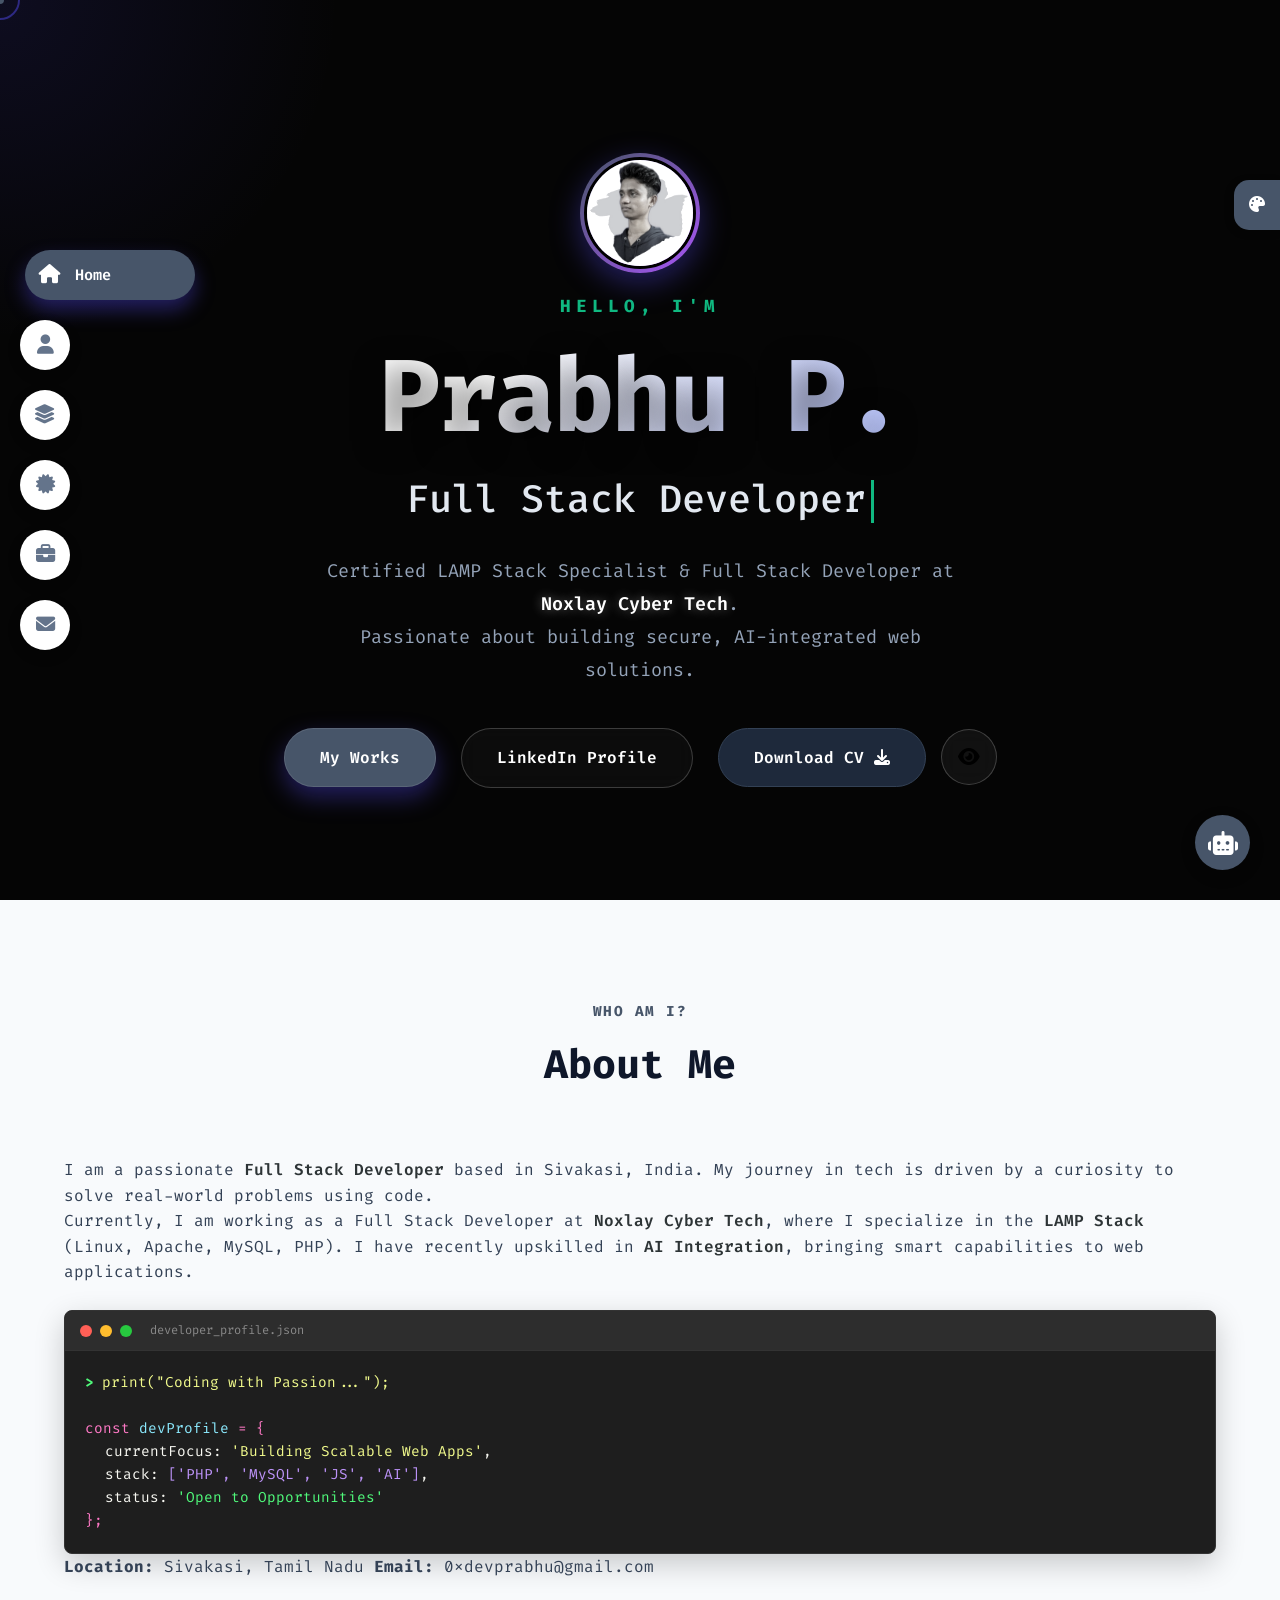
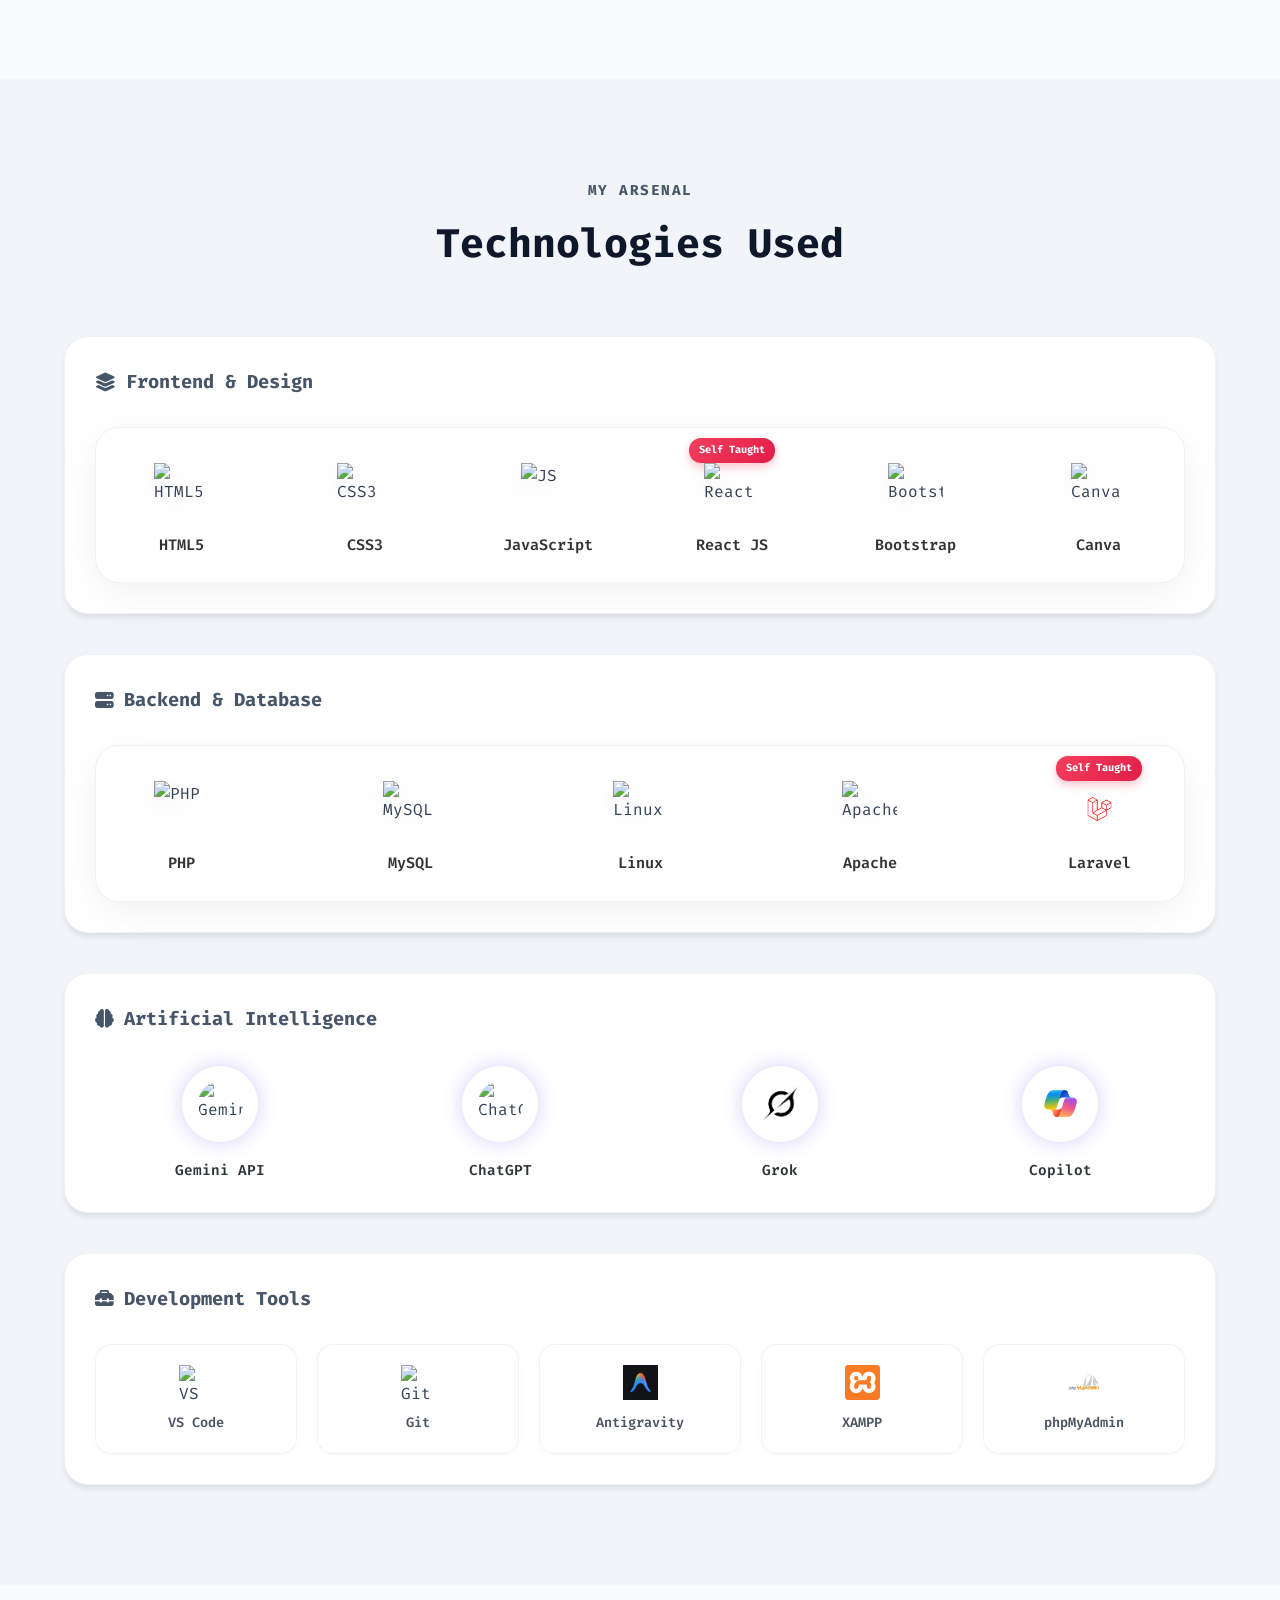
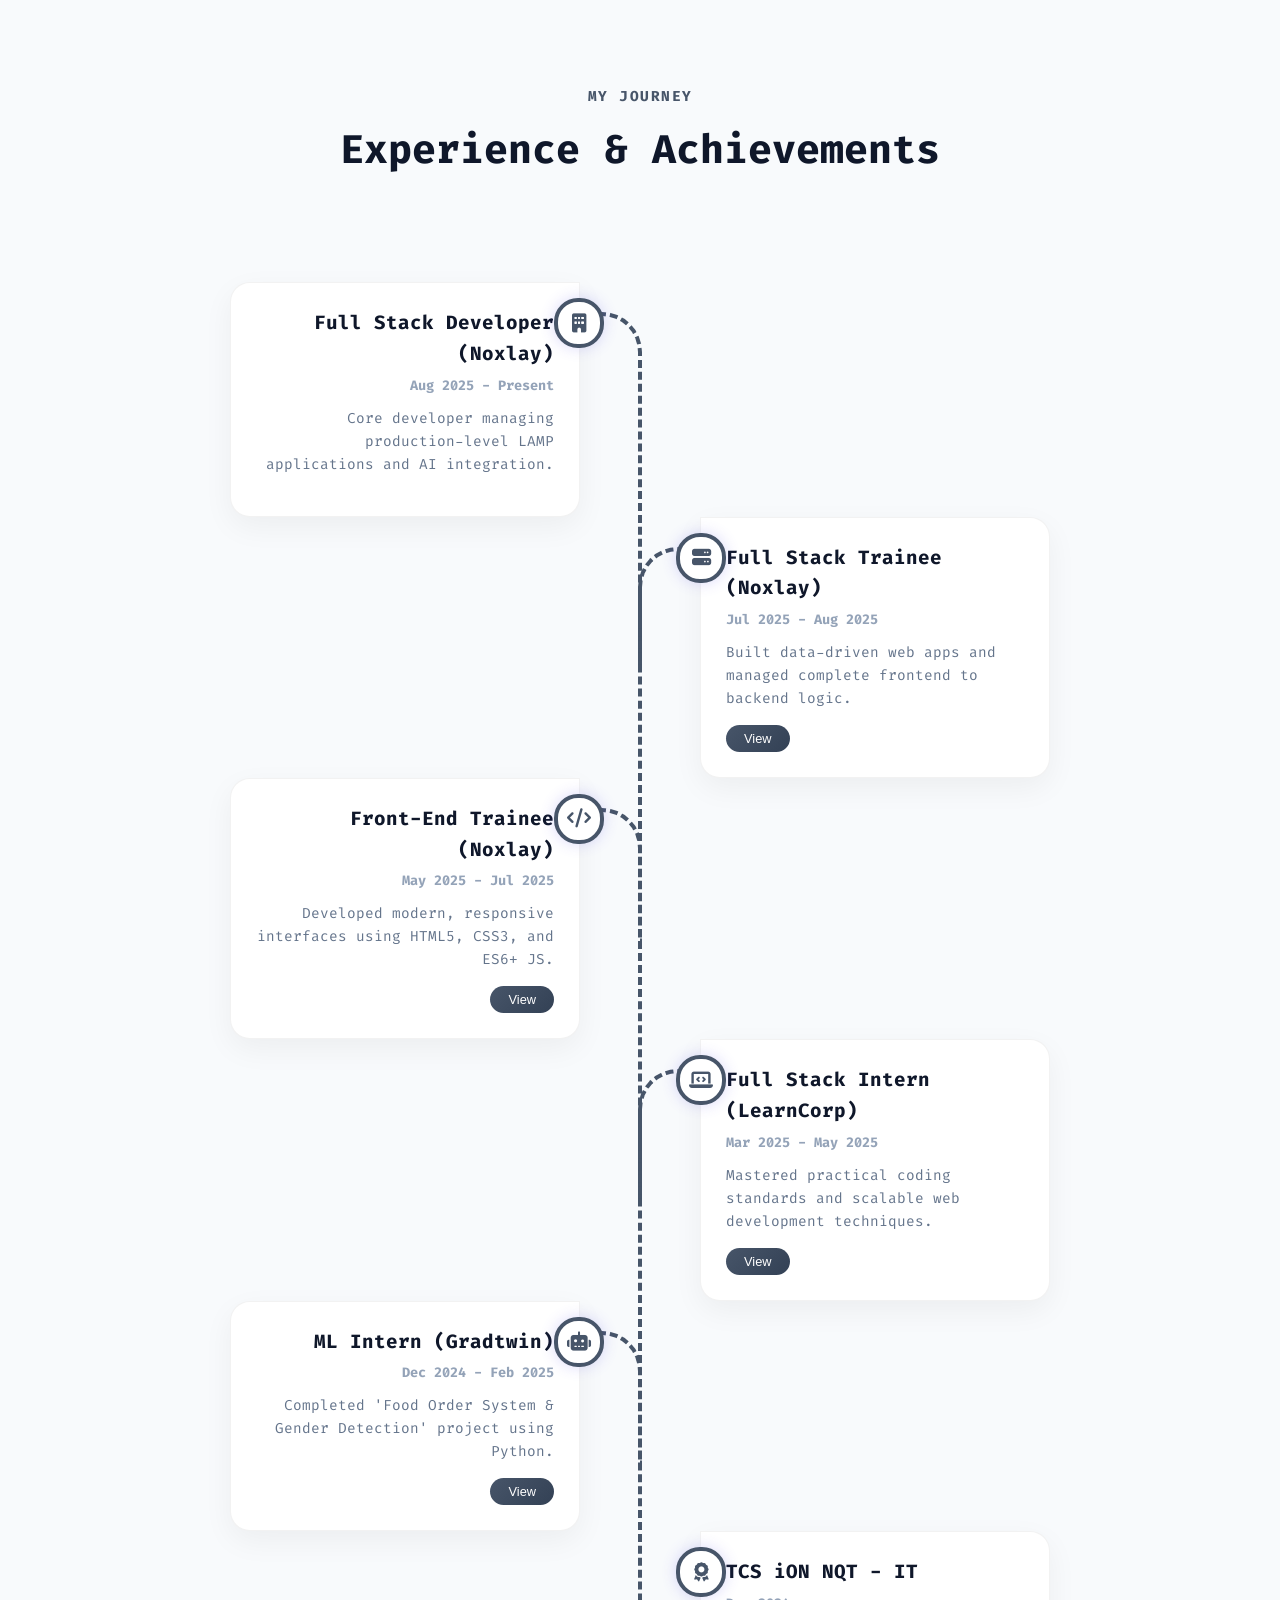
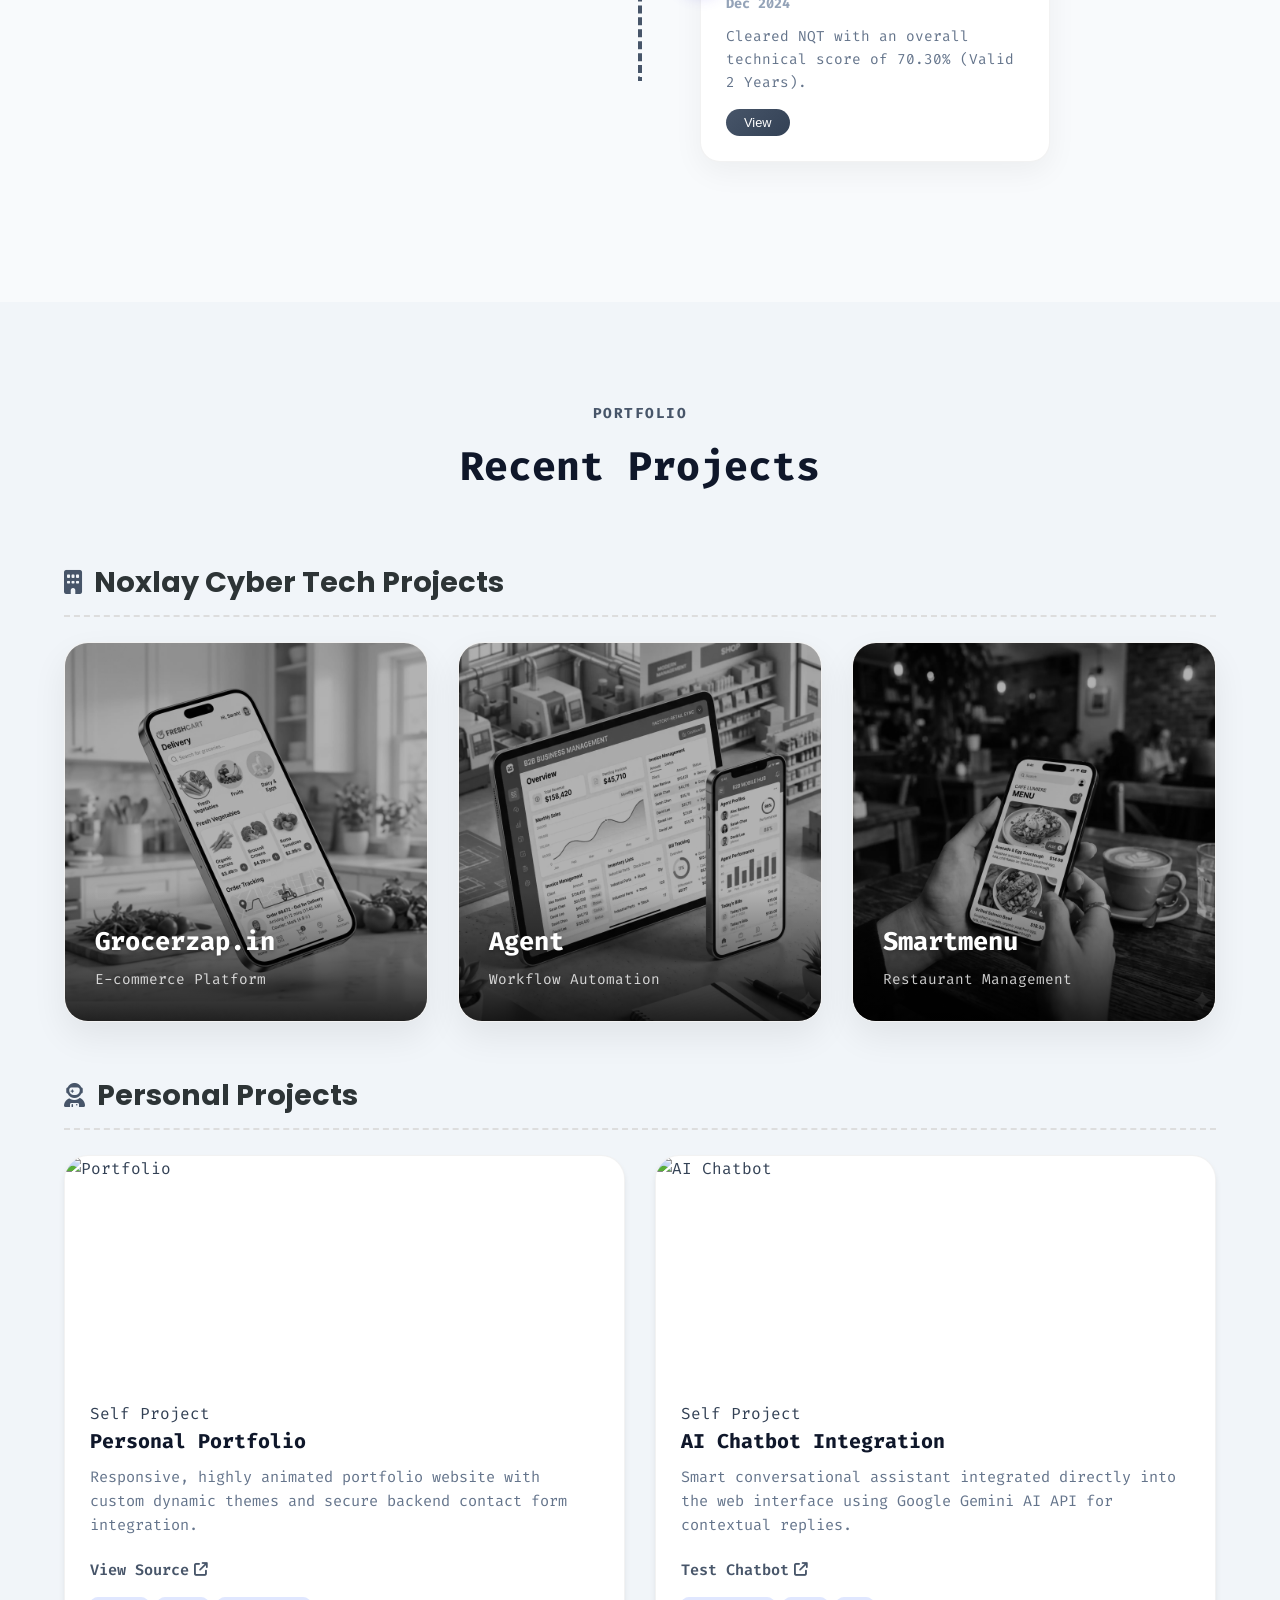
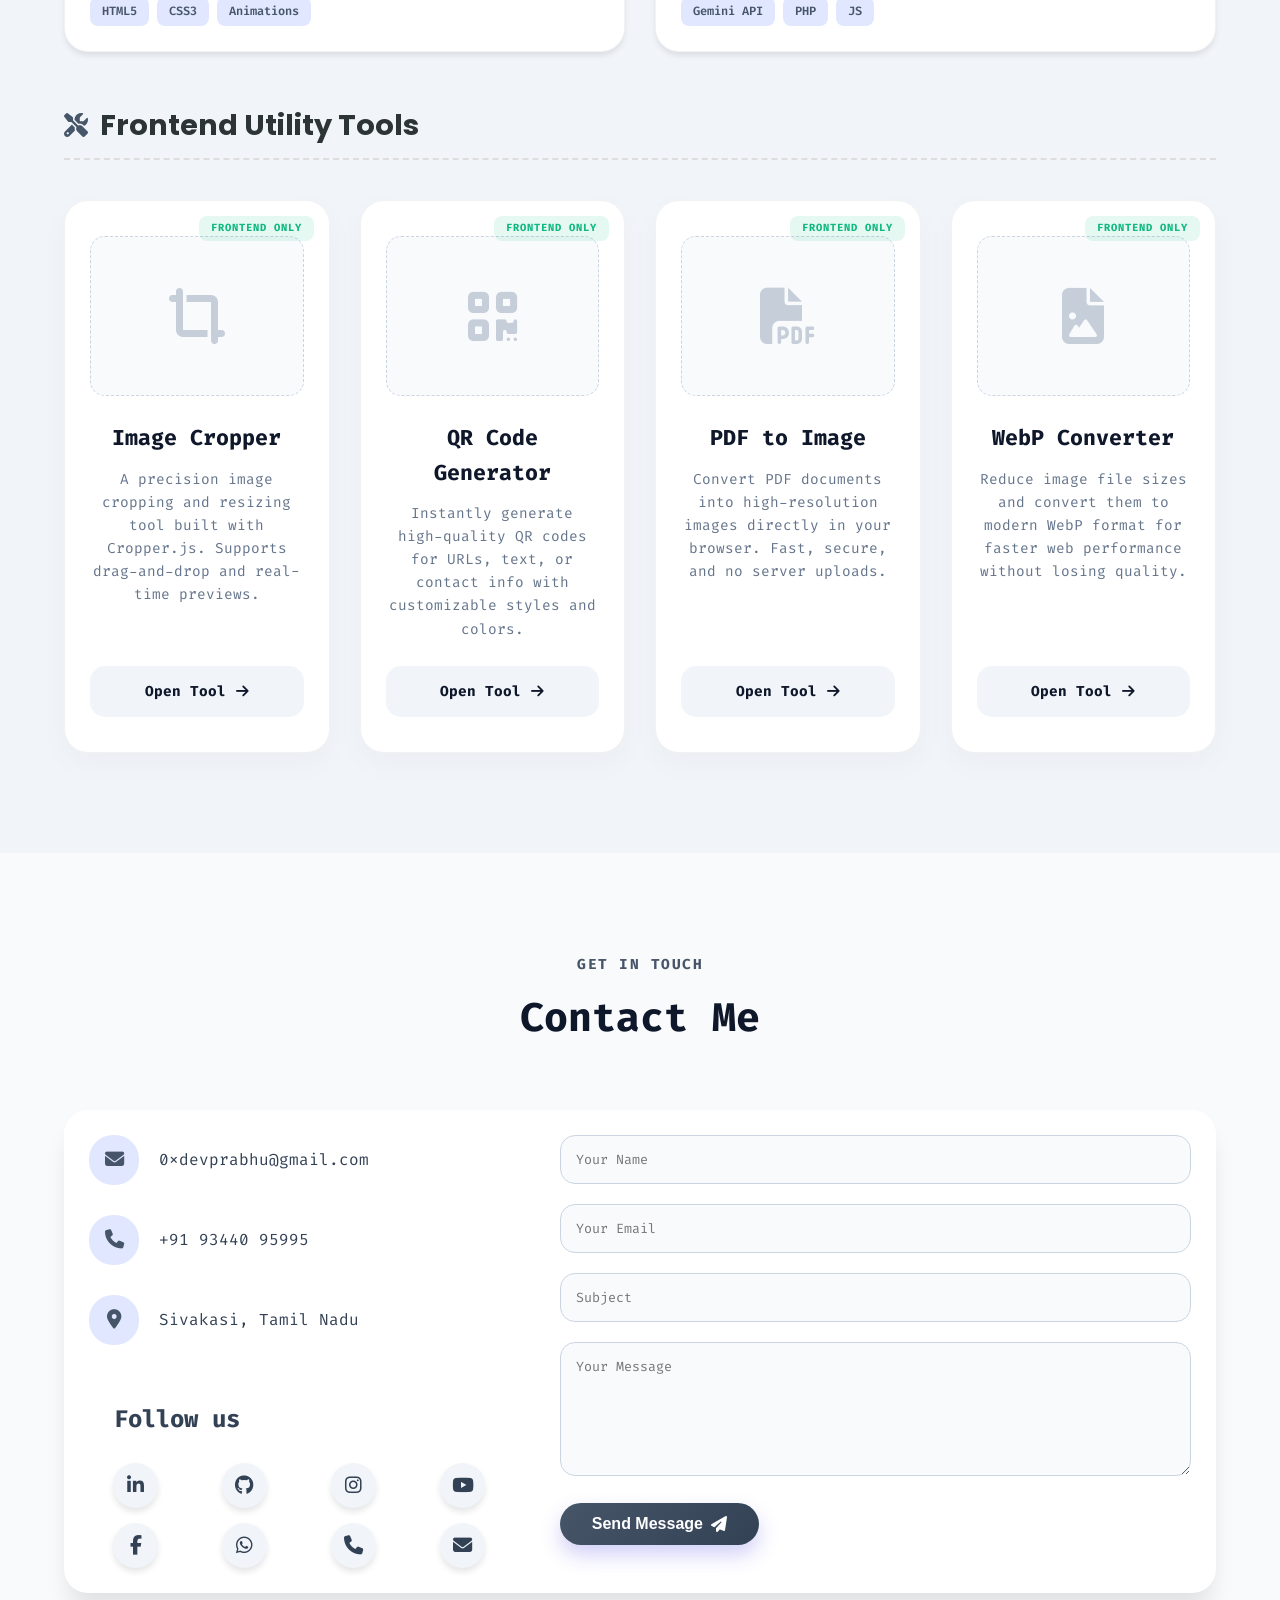
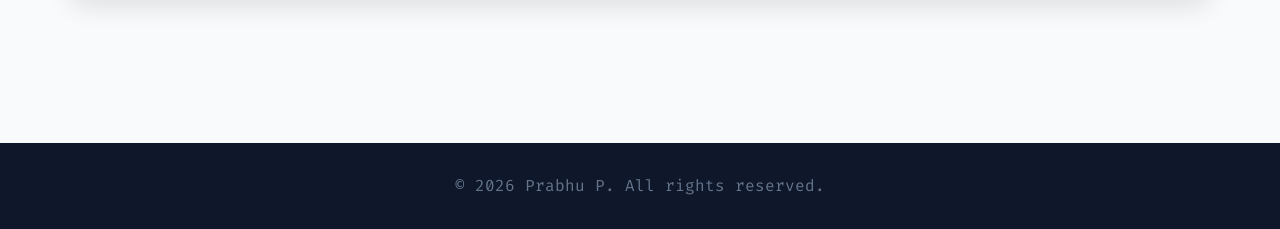
==== commit 35252186: "personal commit" ====
--- a/index.html
+++ b/index.html
@@ -1384,7 +1384,7 @@
                         </div>
                     </div>
                     <div class="image-panel">
-                        <img src="https://images.unsplash.com/photo-1563013544-824ae1b704d3?ixlib=rb-1.2.1&auto=format&fit=crop&w=800&q=80"
+                        <img src="image/grocerzap.webp"
                             alt="Grocerzap E-commerce">
                         <div class="image-overlay">
                             <h3>Grocerzap.in</h3>
@@ -1400,7 +1400,7 @@
                             <h3>Agent</h3>
                             <p>An intelligent agent platform built to automate workflows, process internal data
                                 securely, and handle client requests.</p>
-                            <a href="#" target="_blank" class="project-link">
+                            <a href="https://smartlist.noxlay.in/expo/agent/" target="_blank" class="project-link">
                                 View Details <i class="fa-solid fa-arrow-up-right-from-square"></i>
                             </a>
                         </div>
@@ -1409,7 +1409,7 @@
                         </div>
                     </div>
                     <div class="image-panel">
-                        <img src="https://images.unsplash.com/photo-1518770660439-4636190af475?ixlib=rb-1.2.1&auto=format&fit=crop&w=800&q=80"
+                        <img src="image/agent.webp"
                             alt="Agent Platform">
                         <div class="image-overlay">
                             <h3>Agent</h3>
@@ -1425,7 +1425,7 @@
                             <h3>Smartmenu</h3>
                             <p>A digital interactive menu system for restaurants allowing real-time order tracking and
                                 dynamic menu updates.</p>
-                            <a href="#" target="_blank" class="project-link">
+                            <a href="https://foodcher.com/menu/index.php?shop=great_restaurant" target="_blank" class="project-link">
                                 View Details <i class="fa-solid fa-arrow-up-right-from-square"></i>
                             </a>
                         </div>
@@ -1434,7 +1434,7 @@
                         </div>
                     </div>
                     <div class="image-panel">
-                        <img src="https://images.unsplash.com/photo-1498654896293-37aacf113fd9?ixlib=rb-1.2.1&auto=format&fit=crop&w=800&q=80"
+                        <img src="image/smartmenu.webp"
                             alt="Smartmenu System">
                         <div class="image-overlay">
                             <h3>Smartmenu</h3>
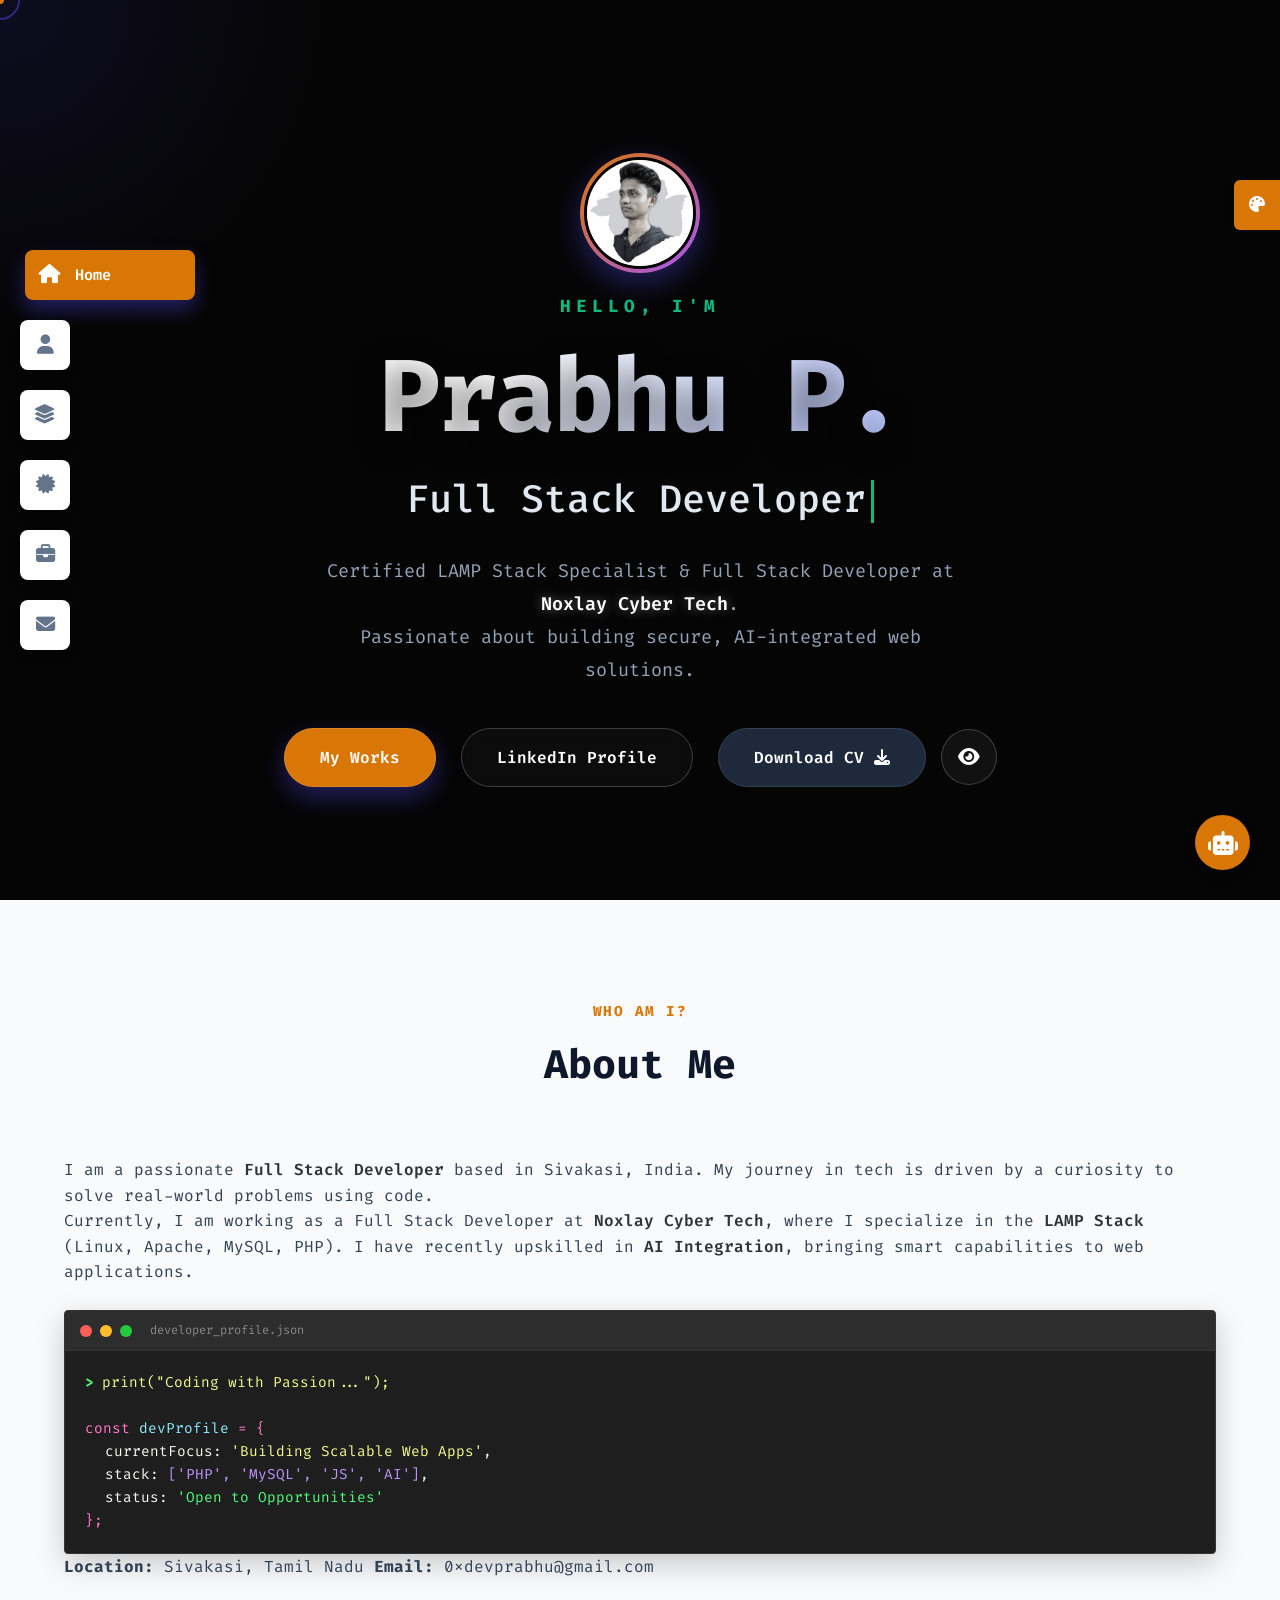
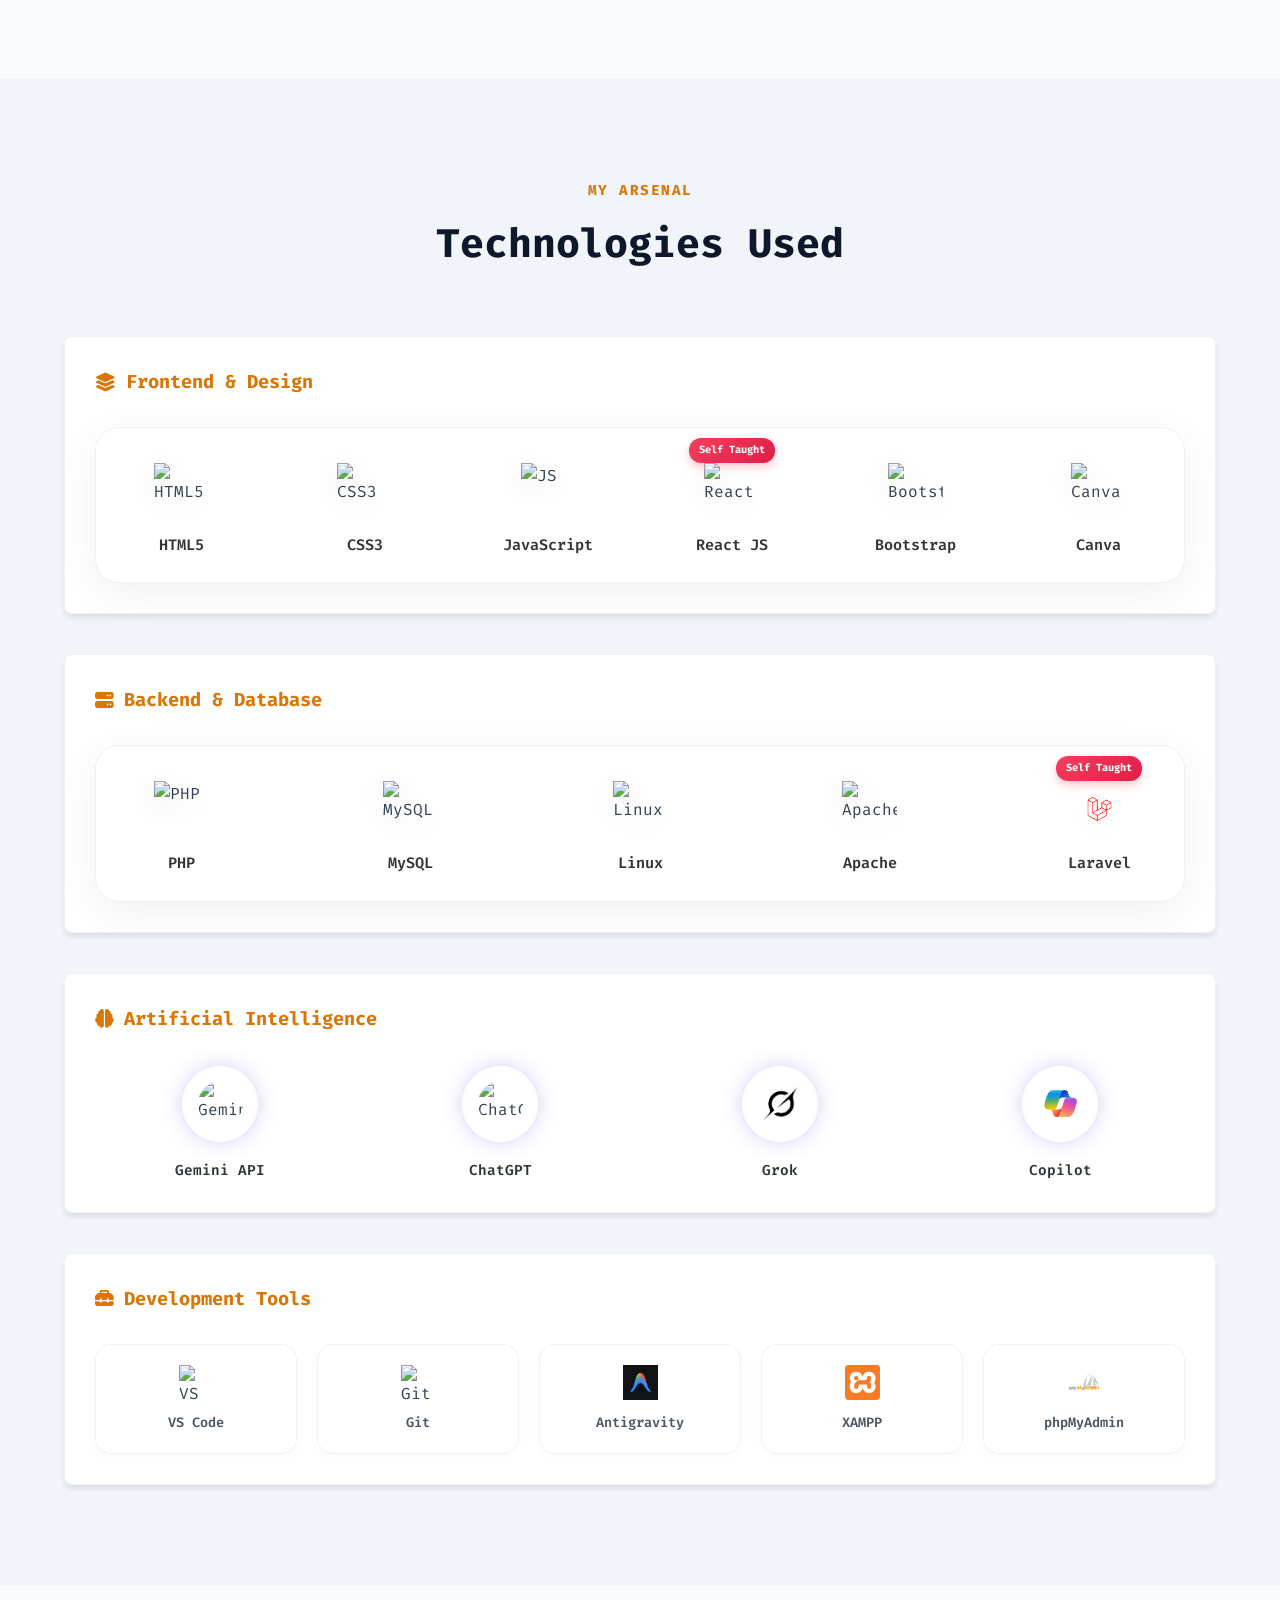
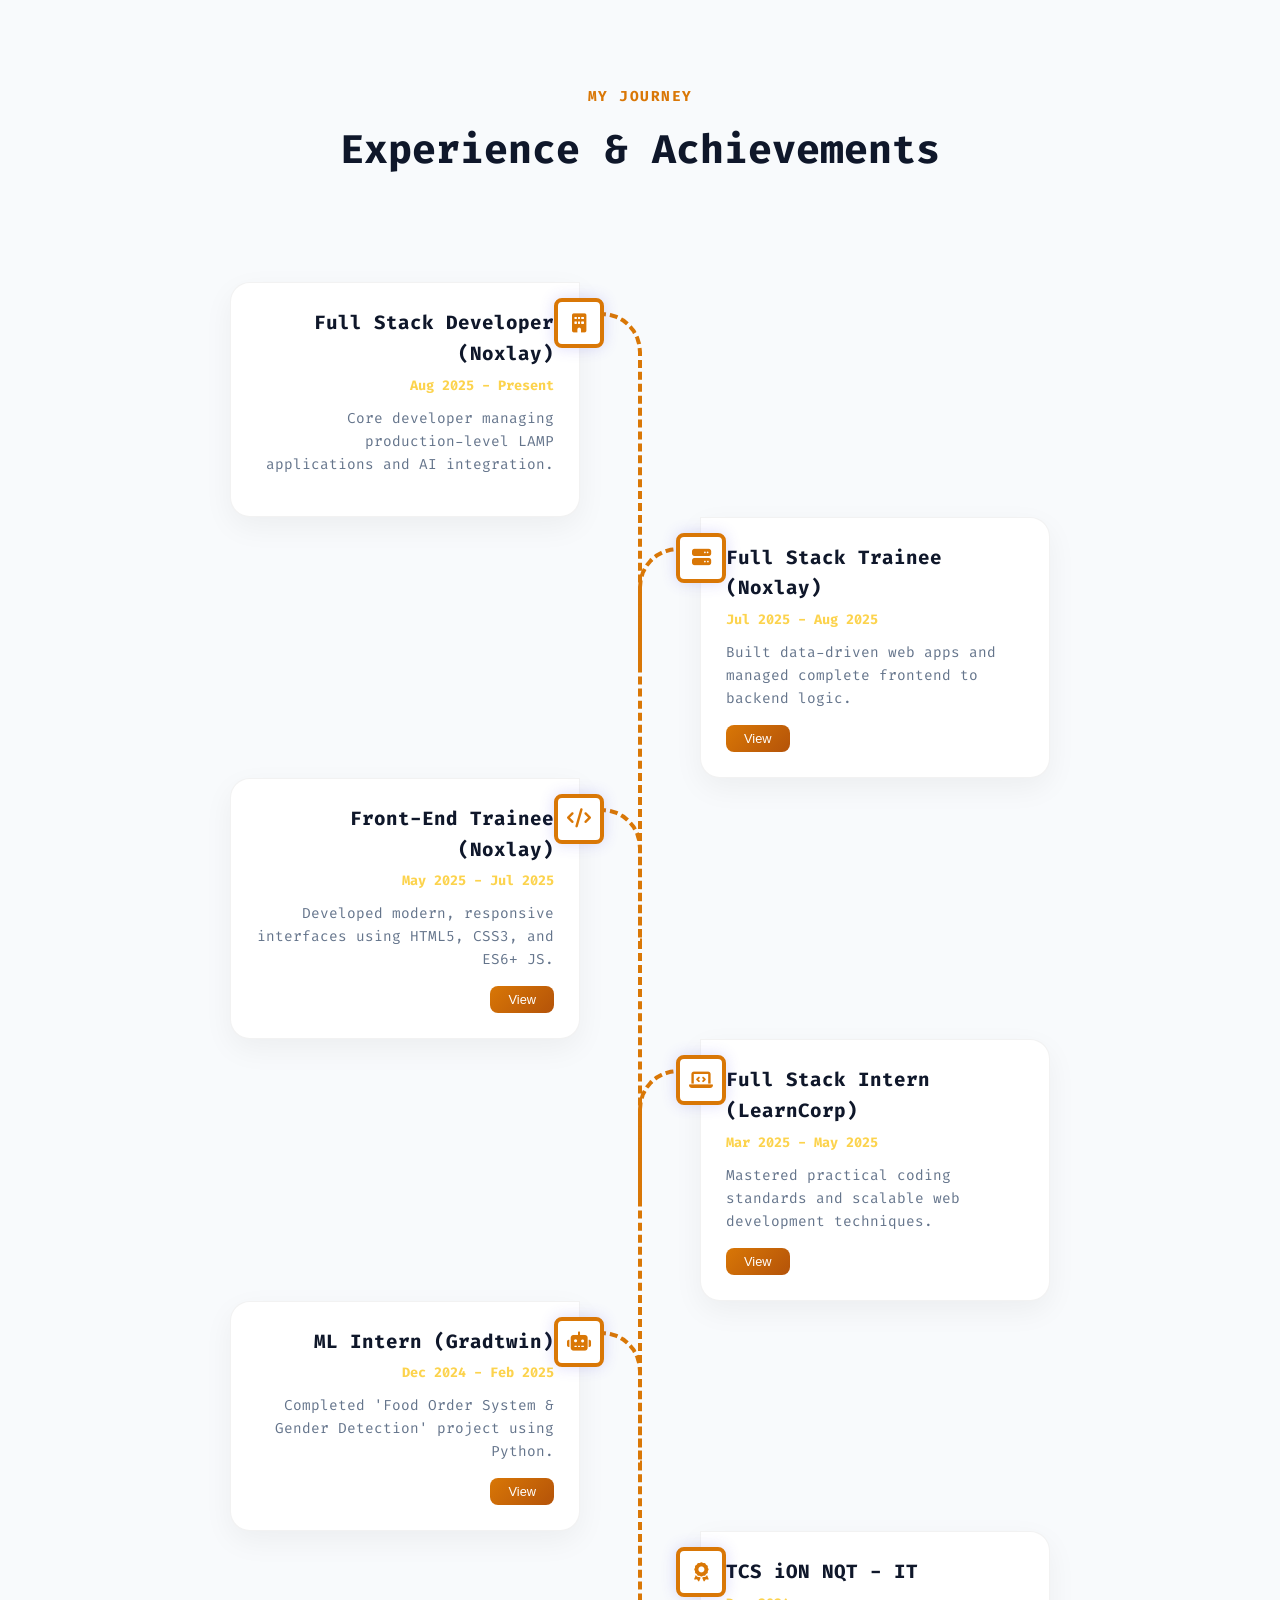
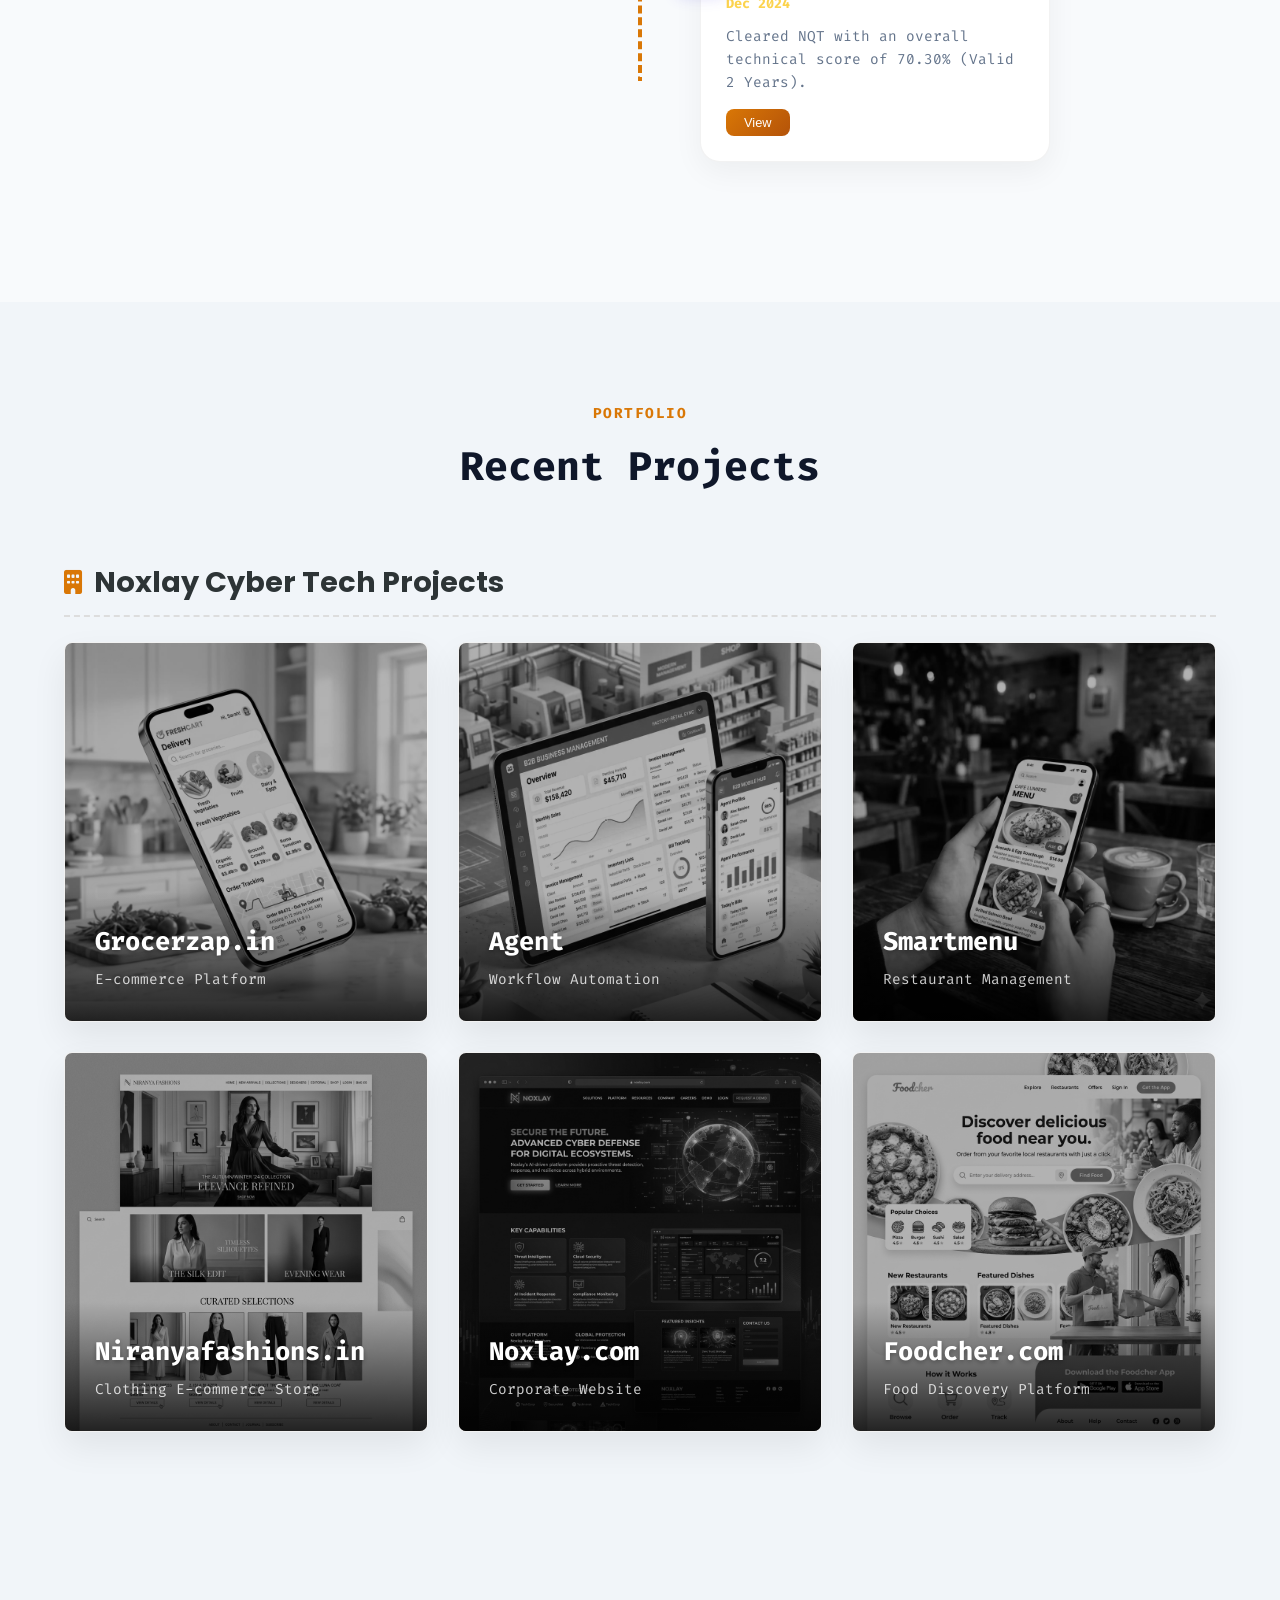
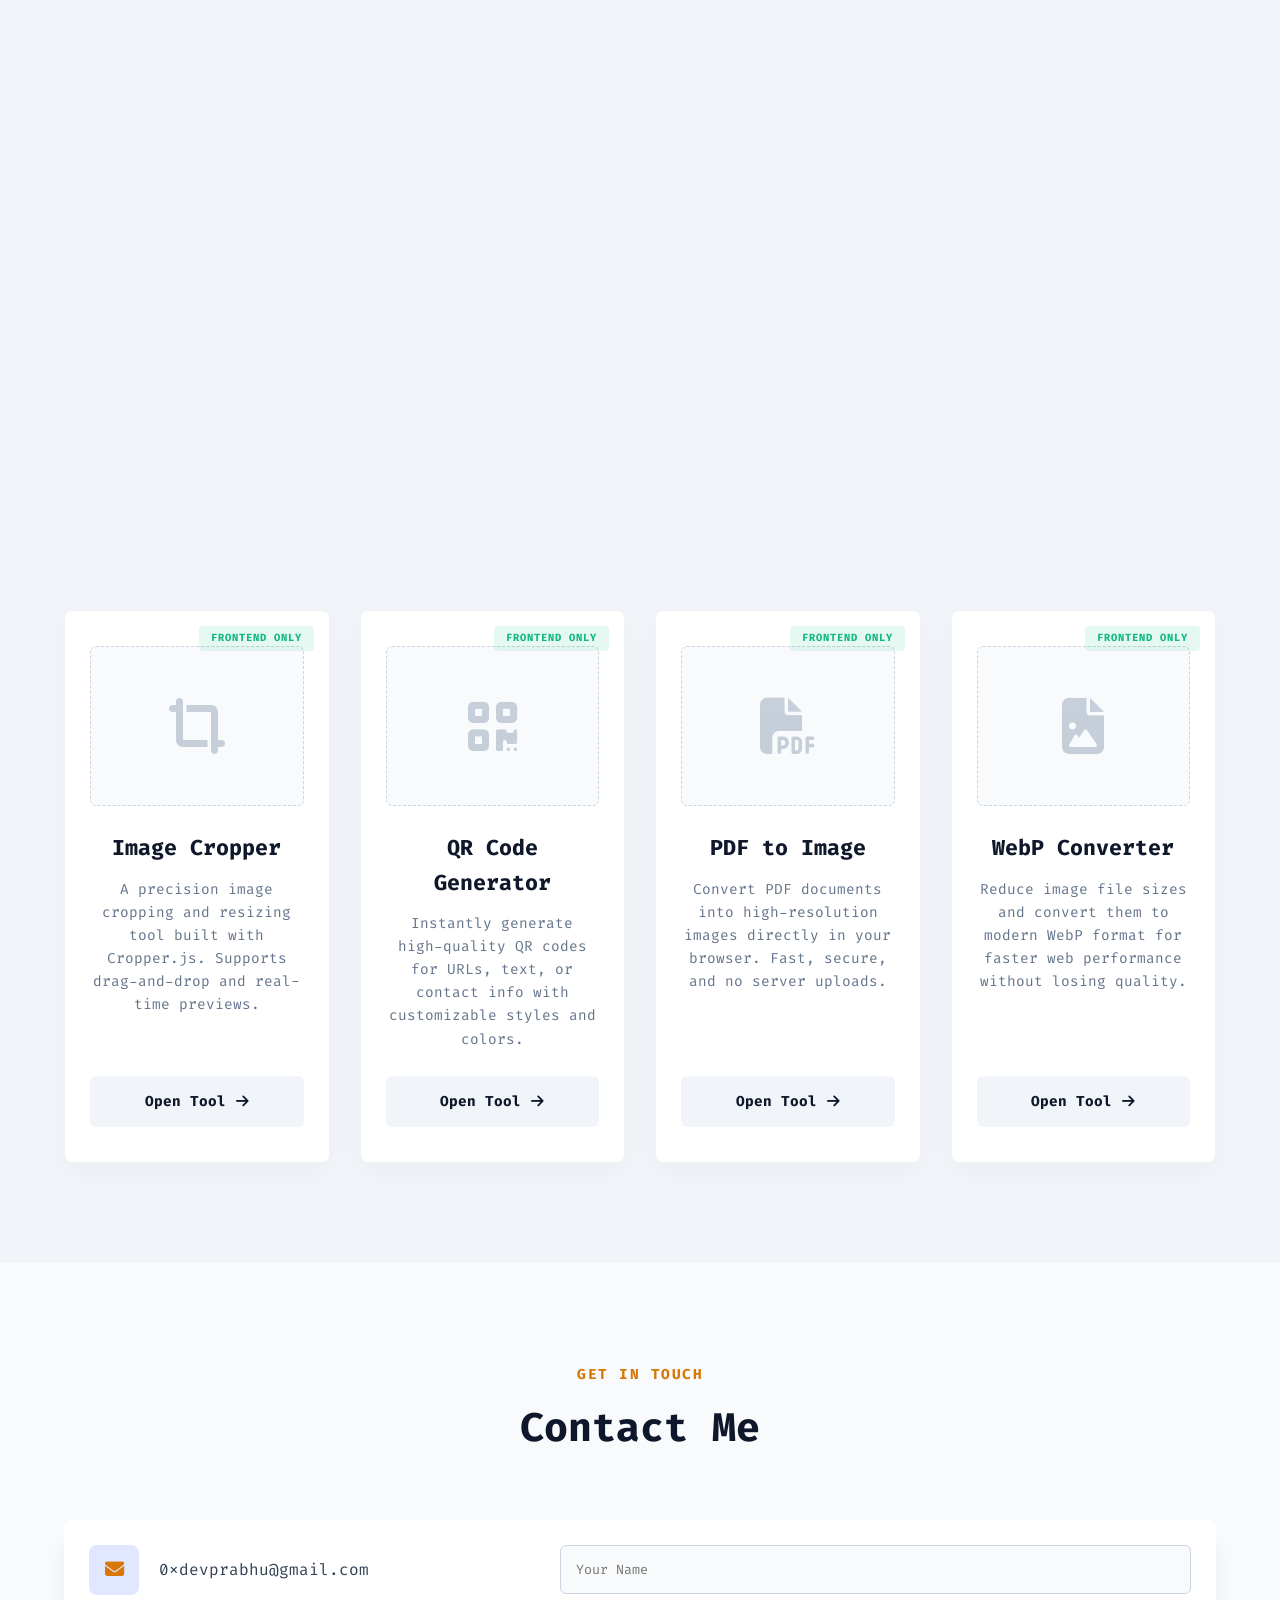
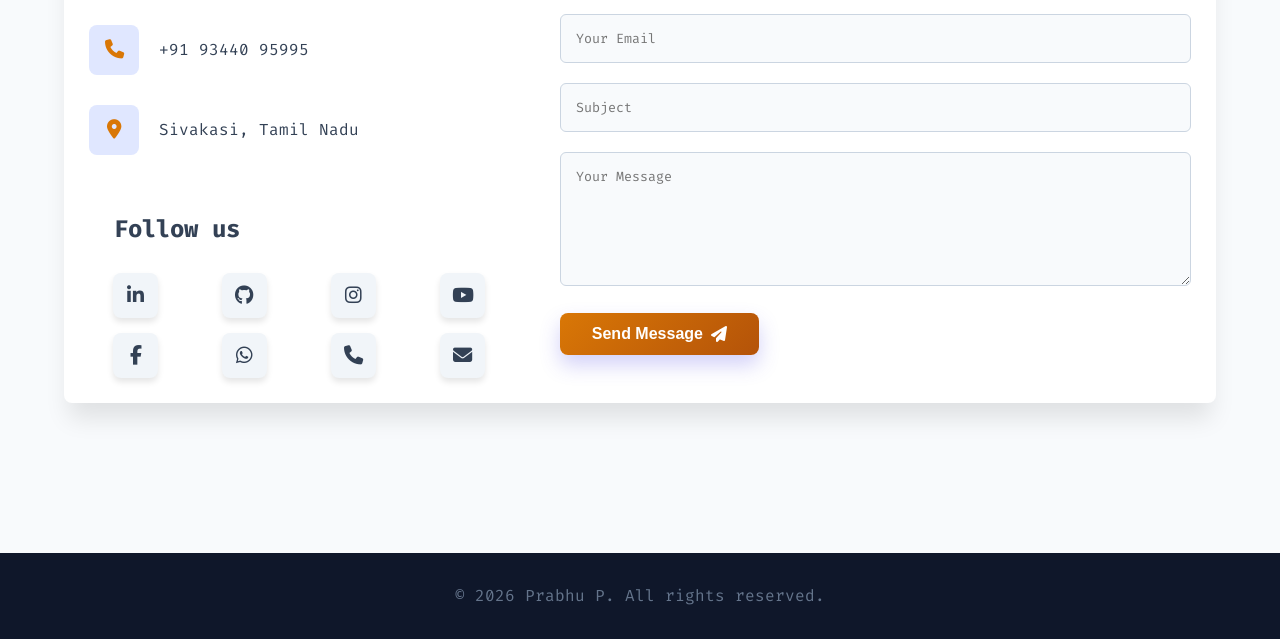
==== commit 020eade7: "personal commit" ====
--- a/index.html
+++ b/index.html
@@ -1006,8 +1006,8 @@
                     </a>
                     <button onclick="openResumePreview('pdf/Prabhu\'s_Resume.pdf')" class="magnetic-btn preview-btn"
                         title="Live Preview Resume"
-                        style="padding: 16px; border-radius: 50%; aspect-ratio: 1; display: flex; align-items: center; justify-content: center;">
-                        <i class="fa-solid fa-eye" style="font-size: 1.2rem;"></i>
+                        style="padding: 16px; border-radius: 50%; aspect-ratio: 1; display: flex; align-items: center; justify-content: center; color: #ffffff; border: 2px solid rgba(255, 255, 255, 0.5); background: rgba(255, 255, 255, 0.1); backdrop-filter: blur(10px);">
+                        <i class="fa-solid fa-eye" style="font-size: 1.2rem; color: #ffffff;"></i>
                     </button>
                 </div>
             </div>
@@ -1224,7 +1224,7 @@
                             <span class="roadmap-date">Jul 2025 - Aug 2025</span>
                             <p>Built data-driven web apps and managed complete frontend to backend logic.</p>
                             <button class="roadmap-btn"
-                                onclick="openPDF('certifications/certifications_page-0003.webp')">View</button>
+                                onclick="openPDF('certifications/certifications_page-0003.jpeg')">View</button>
                         </div>
                     </div>
                 </div>
@@ -1237,7 +1237,7 @@
                             <span class="roadmap-date">May 2025 - Jul 2025</span>
                             <p>Developed modern, responsive interfaces using HTML5, CSS3, and ES6+ JS.</p>
                             <button class="roadmap-btn"
-                                onclick="openPDF('certifications/certifications_page-0002.webp')">View</button>
+                                onclick="openPDF('certifications/certifications_page-0002.jpeg')">View</button>
                         </div>
                     </div>
                 </div>
@@ -1301,7 +1301,7 @@
                         <span class="snake-date">Jul 2025 - Aug 2025</span>
                         <p>Built data-driven web apps with backend logic.</p>
                         <button class="snake-btn"
-                            onclick="openPDF('certifications/certifications_page-0003.webp')"></button>
+                            onclick="openPDF('certifications/certifications_page-0003.jpeg')"></button>
                     </div>
                 </div>
 
@@ -1312,7 +1312,7 @@
                         <span class="snake-date">May 2025 - Jul 2025</span>
                         <p>Responsive interfaces with HTML5 & ES6+.</p>
                         <button class="snake-btn"
-                            onclick="openPDF('certifications/certifications_page-0002.webp')"></button>
+                            onclick="openPDF('certifications/certifications_page-0002.jpeg')"></button>
                     </div>
                 </div>
 
@@ -1439,6 +1439,78 @@
                         <div class="image-overlay">
                             <h3>Smartmenu</h3>
                             <p>Restaurant Management</p>
+                        </div>
+                    </div>
+                </div>
+
+                <div class="project-card split-card fade-in-up delay-300">
+                    <div class="content-panel">
+                        <div>
+                            <span class="company-name">Noxlay Cyber Tech</span>
+                            <h3>Niranyafashions.in</h3>
+                            <p>A flagship e-commerce clothing store designed for a premium shopping experience, featuring elegant product showcases and a smooth checkout flow.</p>
+                            <a href="https://niranyafashions.in/" target="_blank" class="project-link">
+                                Live Preview <i class="fa-solid fa-arrow-up-right-from-square"></i>
+                            </a>
+                        </div>
+                        <div class="tags">
+                            <span>PHP</span><span>MySQL</span><span>CSS3</span>
+                        </div>
+                    </div>
+                    <div class="image-panel">
+                        <img src="image/niranya.png"
+                            alt="Niranya Fashions">
+                        <div class="image-overlay">
+                            <h3>Niranyafashions.in</h3>
+                            <p>Clothing E-commerce Store</p>
+                        </div>
+                    </div>
+                </div>
+
+                <div class="project-card split-card fade-in-up delay-400">
+                    <div class="content-panel">
+                        <div>
+                            <span class="company-name">Noxlay Cyber Tech</span>
+                            <h3>Noxlay.com</h3>
+                            <p>Official corporate website for Noxlay Cyber Tech, showcasing advanced IT solutions, software development services, and industry innovations.</p>
+                            <a href="https://www.noxlay.com/" target="_blank" class="project-link">
+                                Live Preview <i class="fa-solid fa-arrow-up-right-from-square"></i>
+                            </a>
+                        </div>
+                        <div class="tags">
+                            <span>Business</span><span>Solutions</span><span>IT</span>
+                        </div>
+                    </div>
+                    <div class="image-panel">
+                        <img src="image/noxlay.png"
+                            alt="Noxlay Corporate">
+                        <div class="image-overlay">
+                            <h3>Noxlay.com</h3>
+                            <p>Corporate Website</p>
+                        </div>
+                    </div>
+                </div>
+
+                <div class="project-card split-card fade-in-up delay-500">
+                    <div class="content-panel">
+                        <div>
+                            <span class="company-name">Noxlay Cyber Tech</span>
+                            <h3>Foodcher.com</h3>
+                            <p>A comprehensive food discovery and ordering platform connecting users with the best local restaurants and culinary experiences.</p>
+                            <a href="https://foodcher.com/" target="_blank" class="project-link">
+                                Live Preview <i class="fa-solid fa-arrow-up-right-from-square"></i>
+                            </a>
+                        </div>
+                        <div class="tags">
+                            <span>Food Tech</span><span>Marketplace</span><span>PHP</span>
+                        </div>
+                    </div>
+                    <div class="image-panel">
+                        <img src="image/foodcher.png"
+                            alt="Foodcher Platform">
+                        <div class="image-overlay">
+                            <h3>Foodcher.com</h3>
+                            <p>Food Discovery Platform</p>
                         </div>
                     </div>
                 </div>
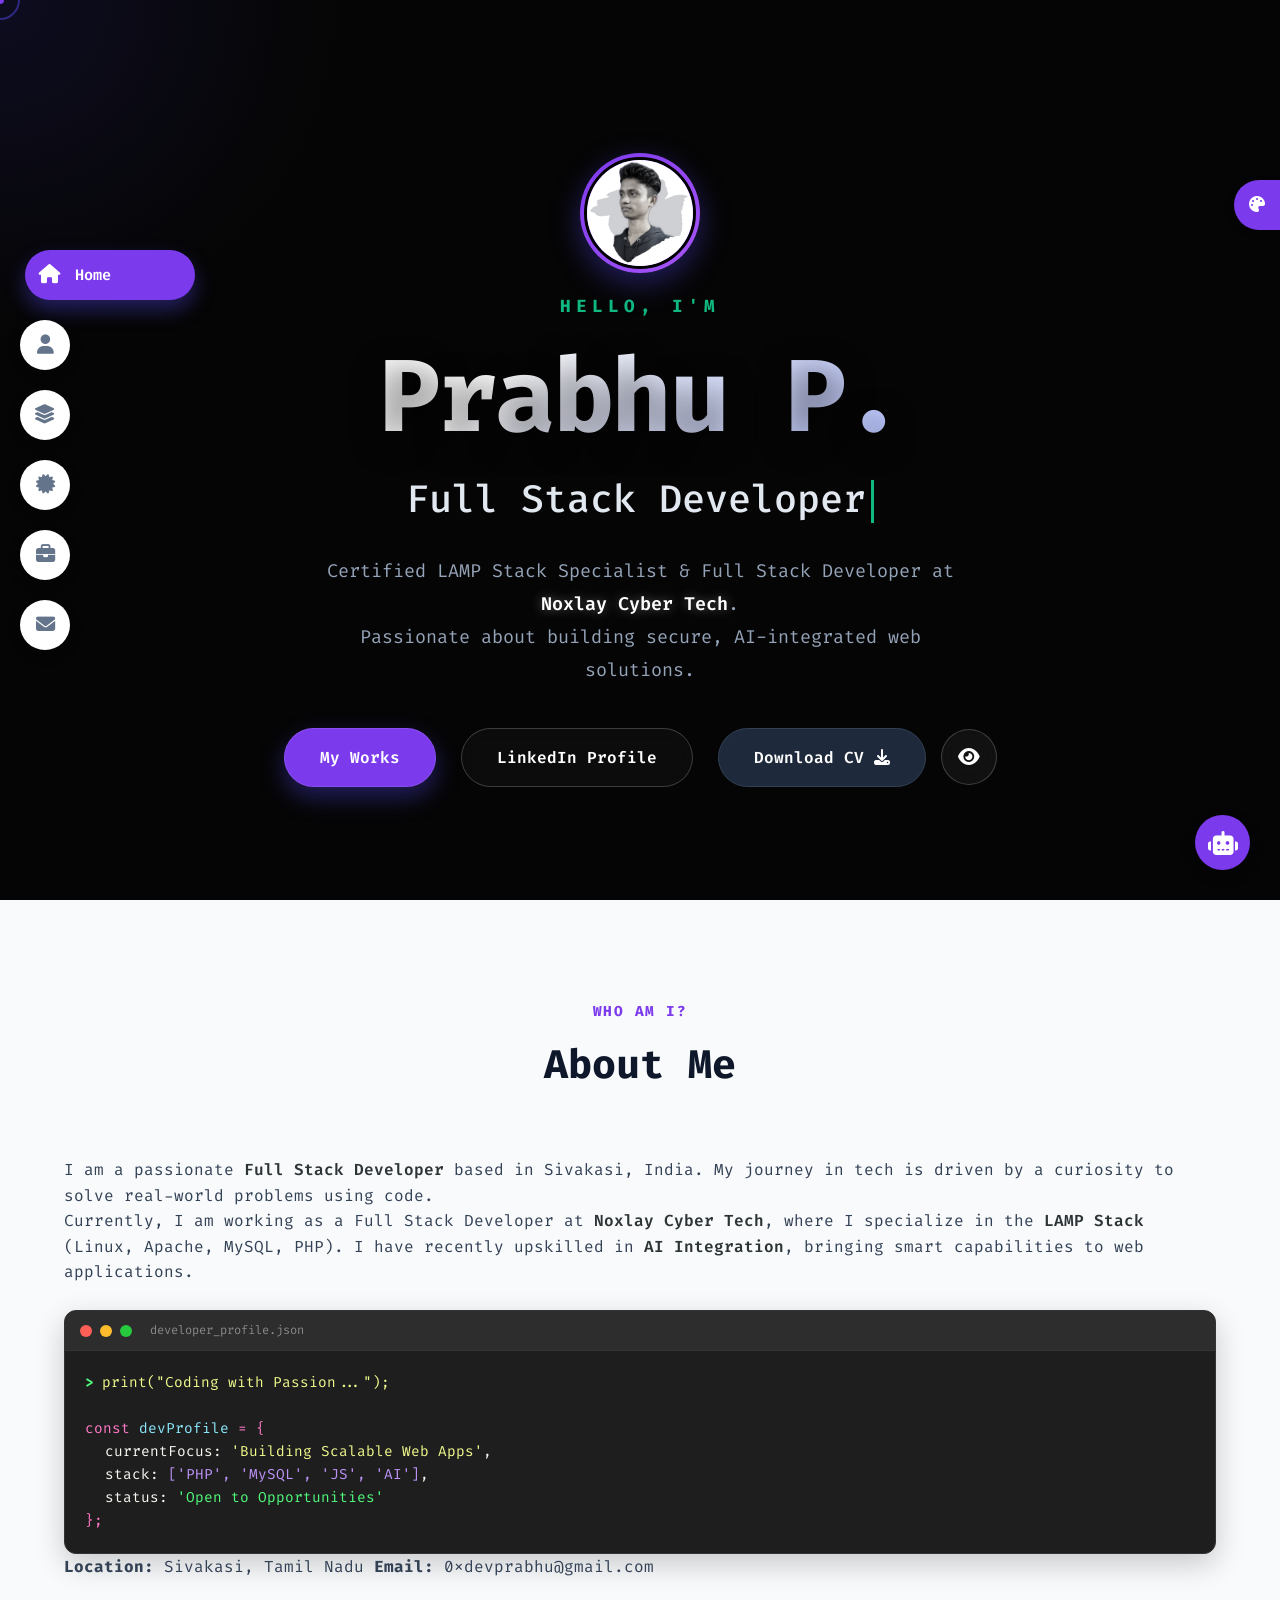
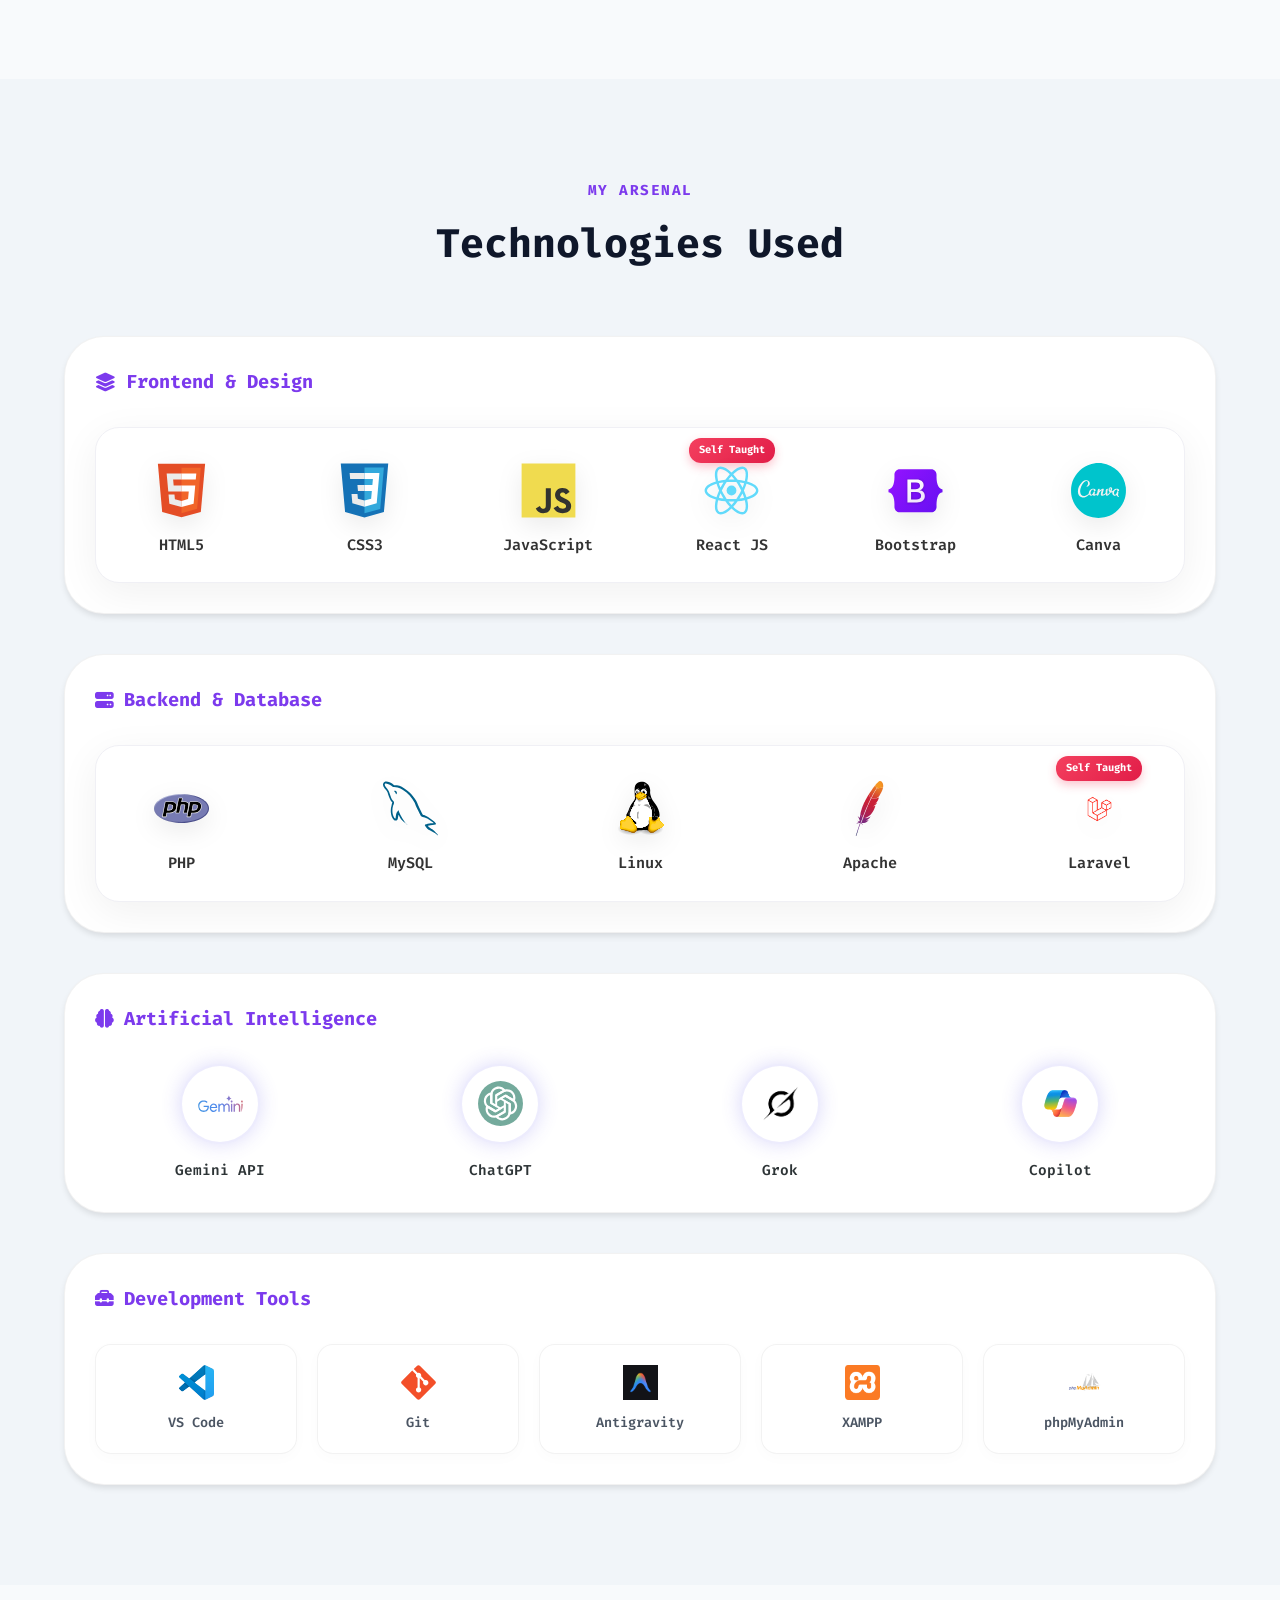
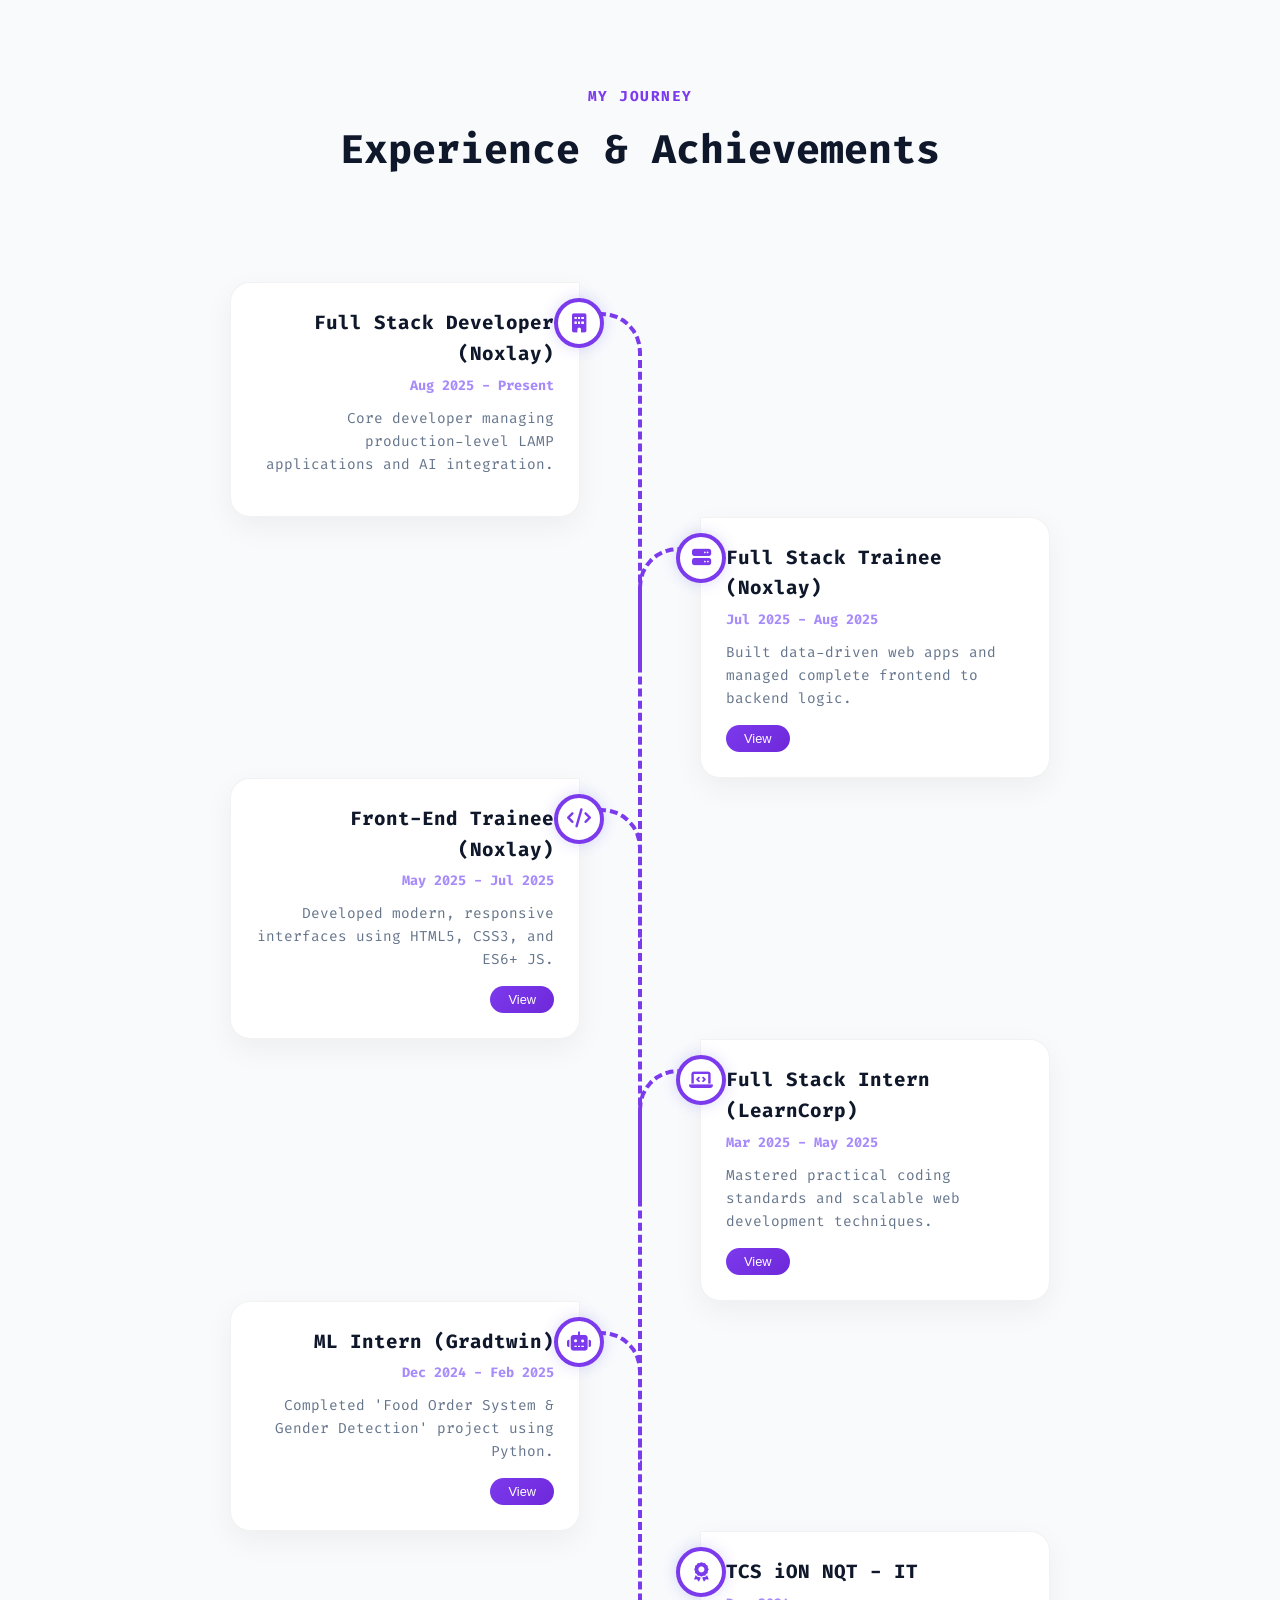
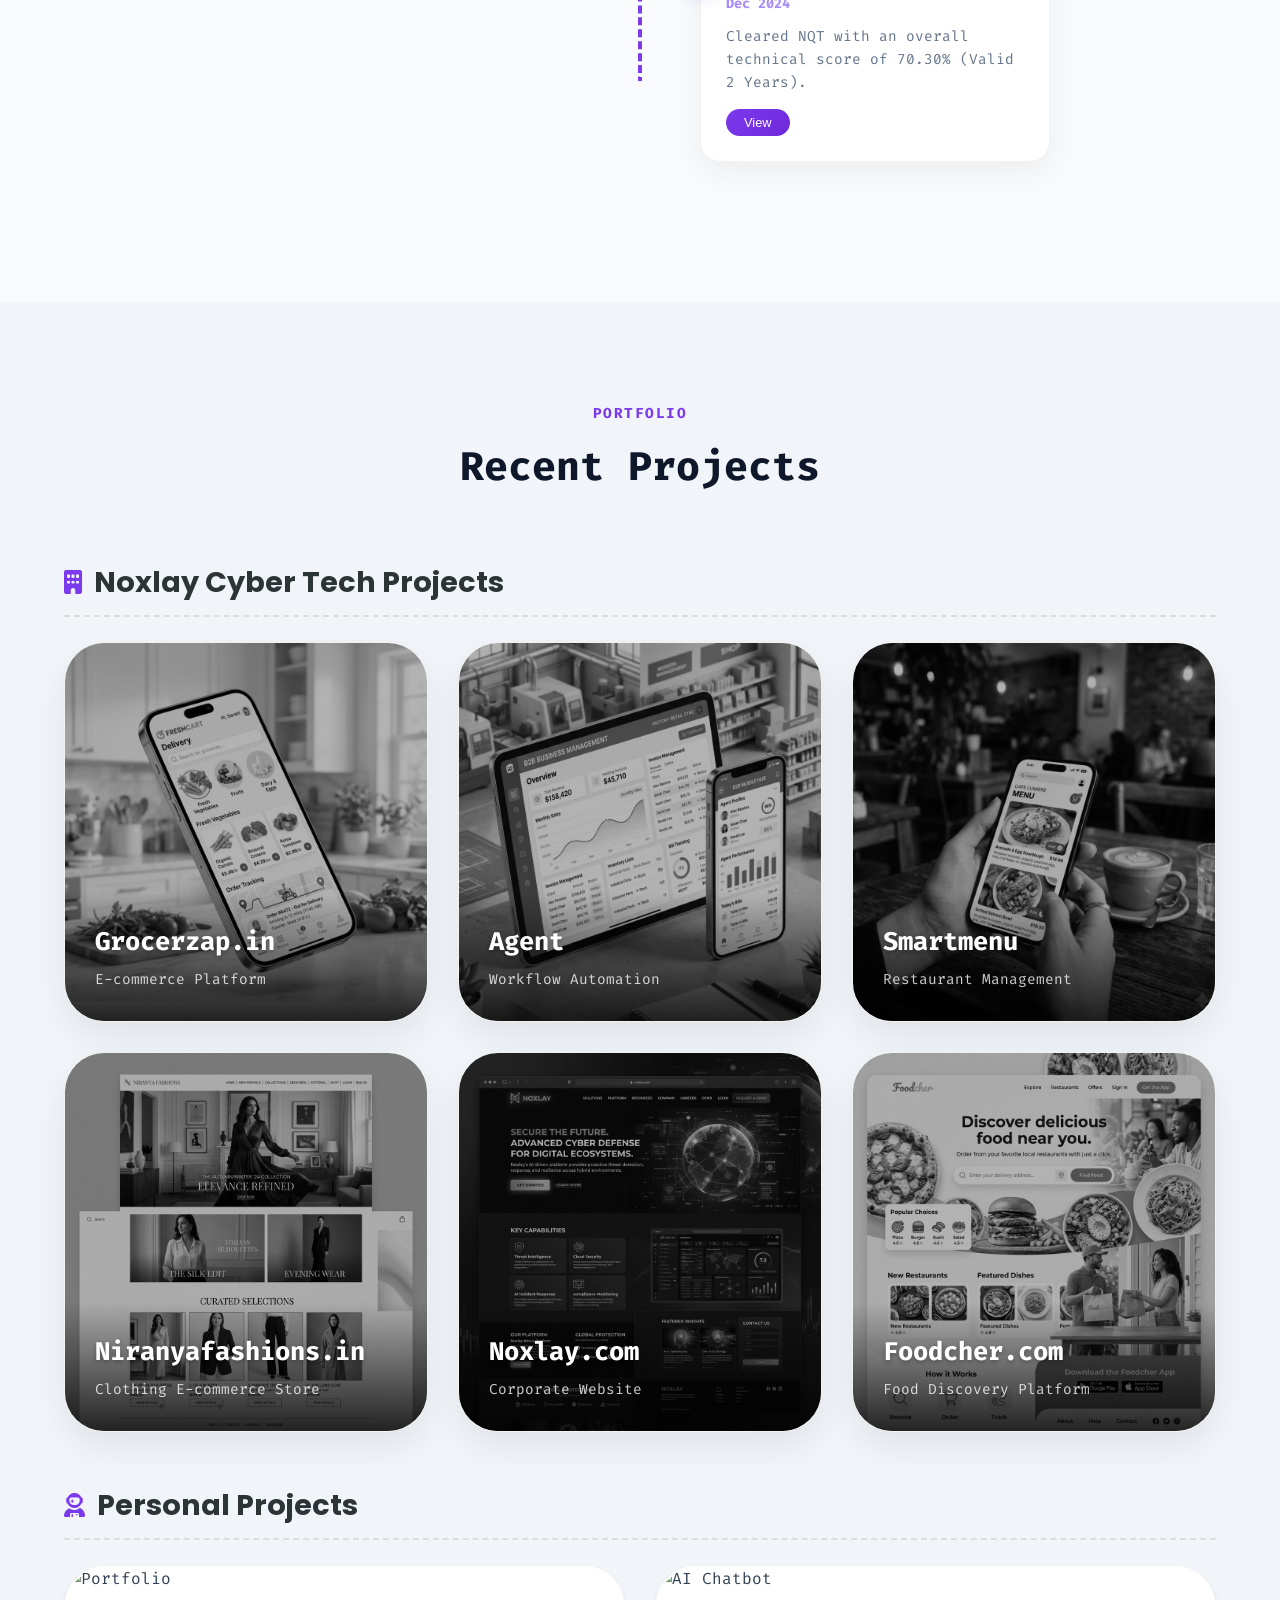
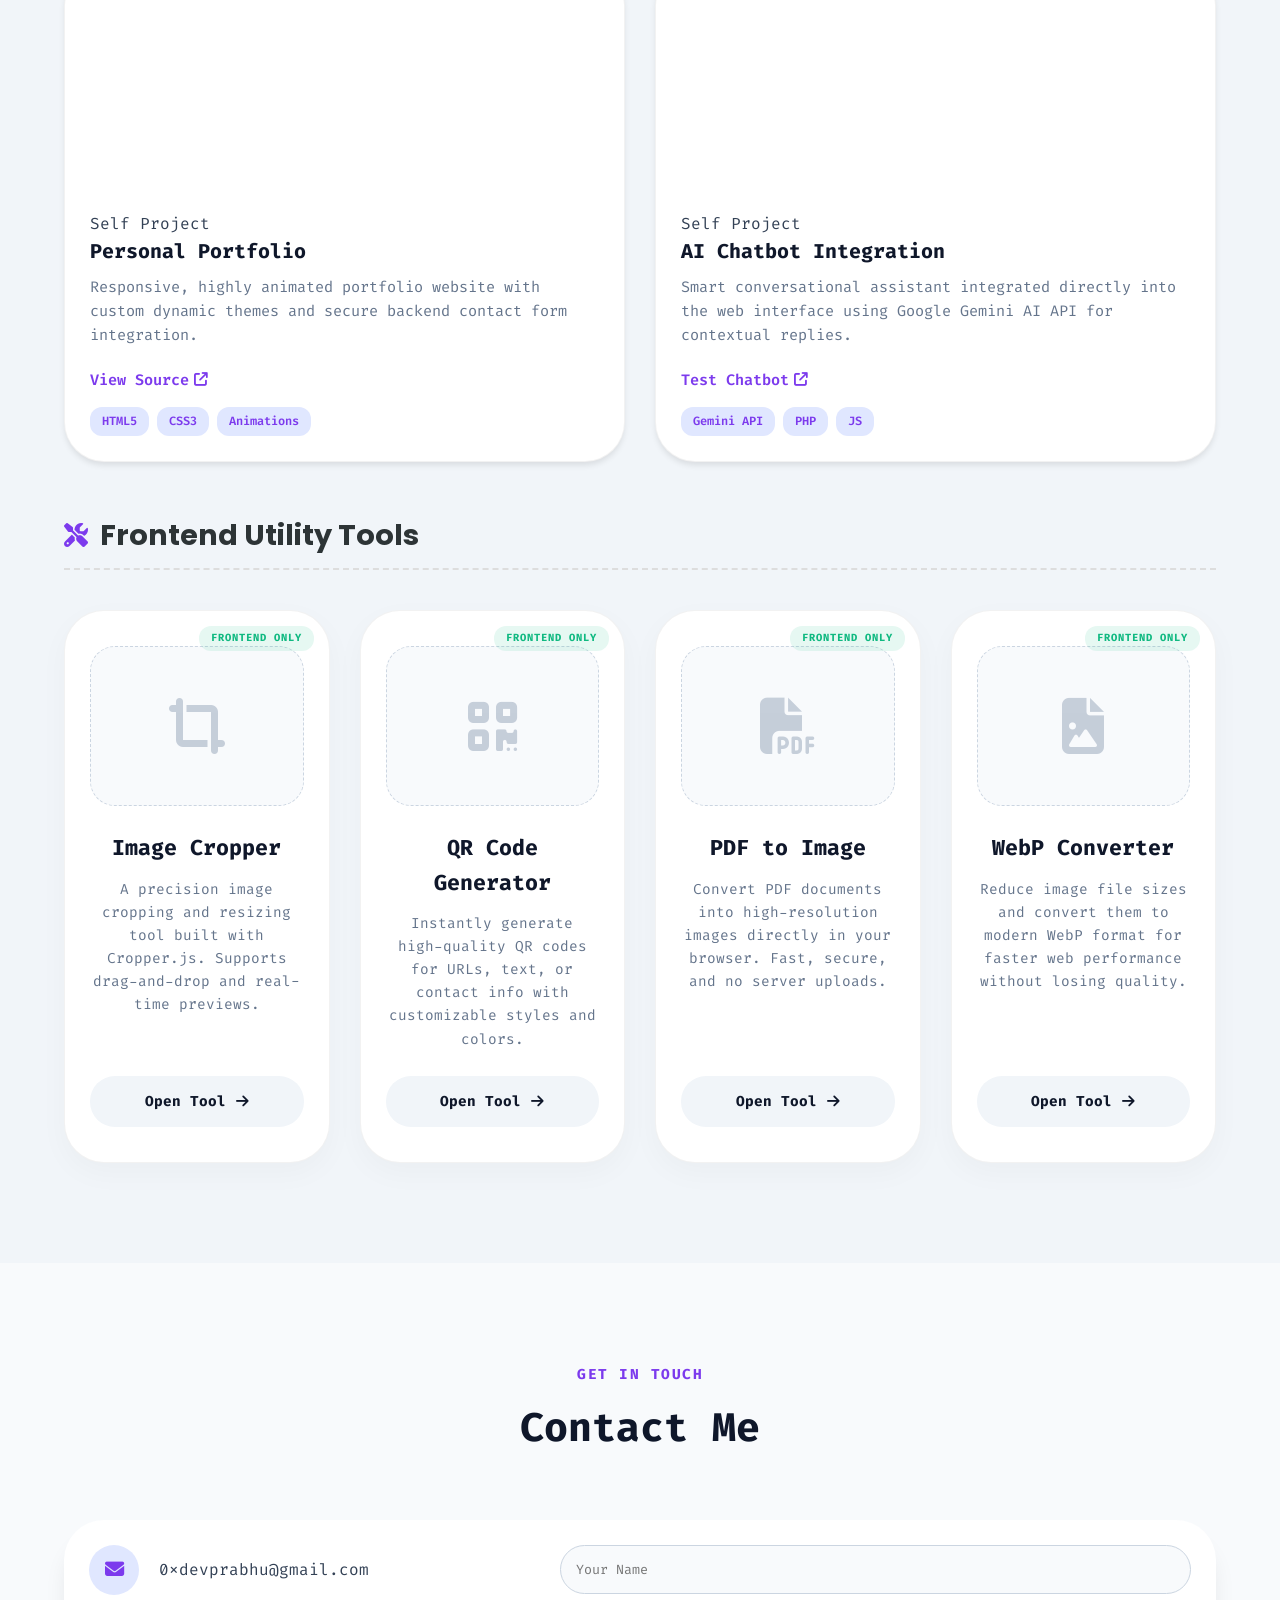
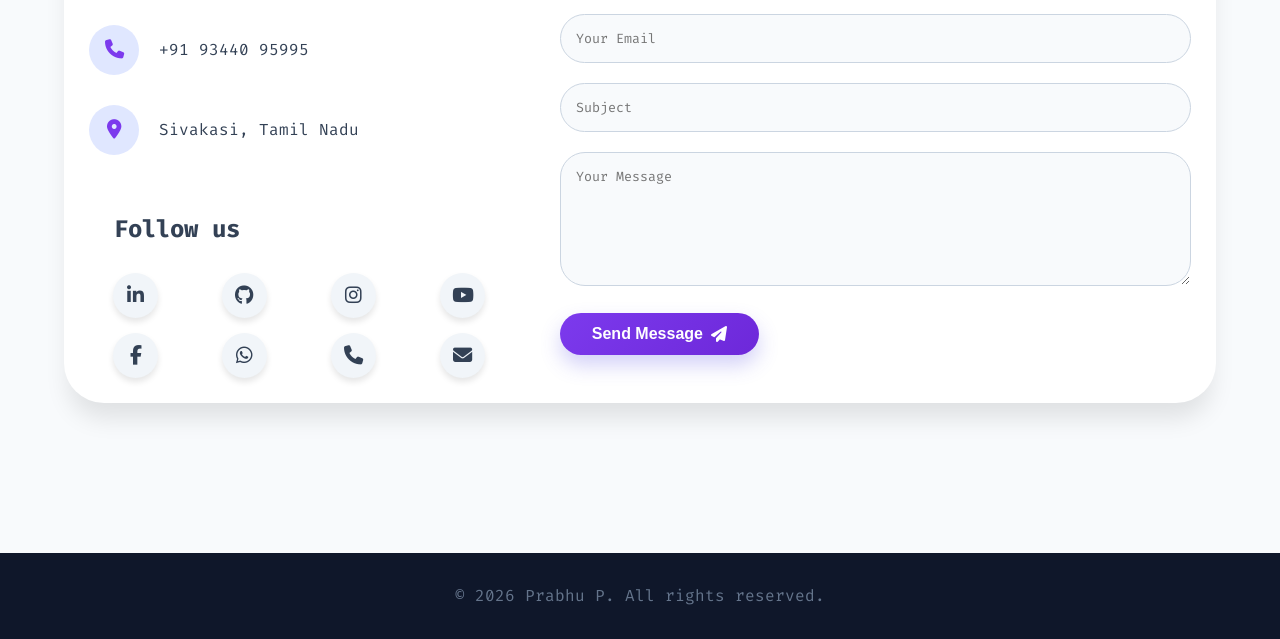
==== commit ee5b67d8: "personal commit" ====
--- a/index.html
+++ b/index.html
@@ -1079,32 +1079,32 @@
                 <h3><i class="fa-solid fa-layer-group"></i> Frontend & Design</h3>
                 <div class="tech-dock">
                     <div class="dock-item">
-                        <img src="https://cdn.jsdelivr.net/gh/devicons/devicon/icons/html5/html5-original.svg"
+                        <img src="image/html5.svg"
                             alt="HTML5">
                         <span>HTML5</span>
                     </div>
                     <div class="dock-item">
-                        <img src="https://cdn.jsdelivr.net/gh/devicons/devicon/icons/css3/css3-original.svg" alt="CSS3">
+                        <img src="image/css3.svg" alt="CSS3">
                         <span>CSS3</span>
                     </div>
                     <div class="dock-item">
-                        <img src="https://cdn.jsdelivr.net/gh/devicons/devicon/icons/javascript/javascript-original.svg"
+                        <img src="image/javascript.svg"
                             alt="JS">
                         <span>JavaScript</span>
                     </div>
                     <div class="dock-item">
                         <div class="dock-badge">Self Taught</div>
-                        <img src="https://cdn.jsdelivr.net/gh/devicons/devicon/icons/react/react-original.svg"
+                        <img src="image/react.svg"
                             alt="React">
                         <span>React JS</span>
                     </div>
                     <div class="dock-item">
-                        <img src="https://cdn.jsdelivr.net/gh/devicons/devicon/icons/bootstrap/bootstrap-original.svg"
+                        <img src="image/bootstrap.svg"
                             alt="Bootstrap">
                         <span>Bootstrap</span>
                     </div>
                     <div class="dock-item">
-                        <img src="https://cdn.jsdelivr.net/gh/devicons/devicon/icons/canva/canva-original.svg"
+                        <img src="image/canva.svg"
                             alt="Canva">
                         <span>Canva</span>
                     </div>
@@ -1115,21 +1115,21 @@
                 <h3><i class="fa-solid fa-server"></i> Backend & Database</h3>
                 <div class="tech-dock">
                     <div class="dock-item">
-                        <img src="https://cdn.jsdelivr.net/gh/devicons/devicon/icons/php/php-original.svg" alt="PHP">
+                        <img src="image/php.svg" alt="PHP">
                         <span>PHP</span>
                     </div>
                     <div class="dock-item">
-                        <img src="https://cdn.jsdelivr.net/gh/devicons/devicon/icons/mysql/mysql-original.svg"
+                        <img src="image/mysql.svg"
                             alt="MySQL">
                         <span>MySQL</span>
                     </div>
                     <div class="dock-item">
-                        <img src="https://cdn.jsdelivr.net/gh/devicons/devicon/icons/linux/linux-original.svg"
+                        <img src="image/linux.svg"
                             alt="Linux">
                         <span>Linux</span>
                     </div>
                     <div class="dock-item">
-                        <img src="https://cdn.jsdelivr.net/gh/devicons/devicon/icons/apache/apache-original.svg"
+                        <img src="image/apache.svg"
                             alt="Apache">
                         <span>Apache</span>
                     </div>
@@ -1146,12 +1146,12 @@
                 <div class="ai-grid">
                     <div class="orb-card">
                         <div class="orb"><img
-                                src="https://upload.wikimedia.org/wikipedia/commons/8/8a/Google_Gemini_logo.svg"
+                                src="image/gemini.svg"
                                 alt="Gemini"></div>
                         <span>Gemini API</span>
                     </div>
                     <div class="orb-card">
-                        <div class="orb"><img src="https://upload.wikimedia.org/wikipedia/commons/0/04/ChatGPT_logo.svg"
+                        <div class="orb"><img src="image/chatgpt.svg"
                                 alt="ChatGPT"></div>
                         <span>ChatGPT</span>
                     </div>
@@ -1170,12 +1170,12 @@
                 <h3><i class="fa-solid fa-toolbox"></i> Development Tools</h3>
                 <div class="tools-grid">
                     <div class="tool-tile">
-                        <img src="https://cdn.jsdelivr.net/gh/devicons/devicon/icons/vscode/vscode-original.svg"
+                        <img src="image/vscode.svg"
                             alt="VS Code">
                         <span>VS Code</span>
                     </div>
                     <div class="tool-tile">
-                        <img src="https://cdn.jsdelivr.net/gh/devicons/devicon/icons/git/git-original.svg" alt="Git">
+                        <img src="image/git.svg" alt="Git">
                         <span>Git</span>
                     </div>
                     <div class="tool-tile">
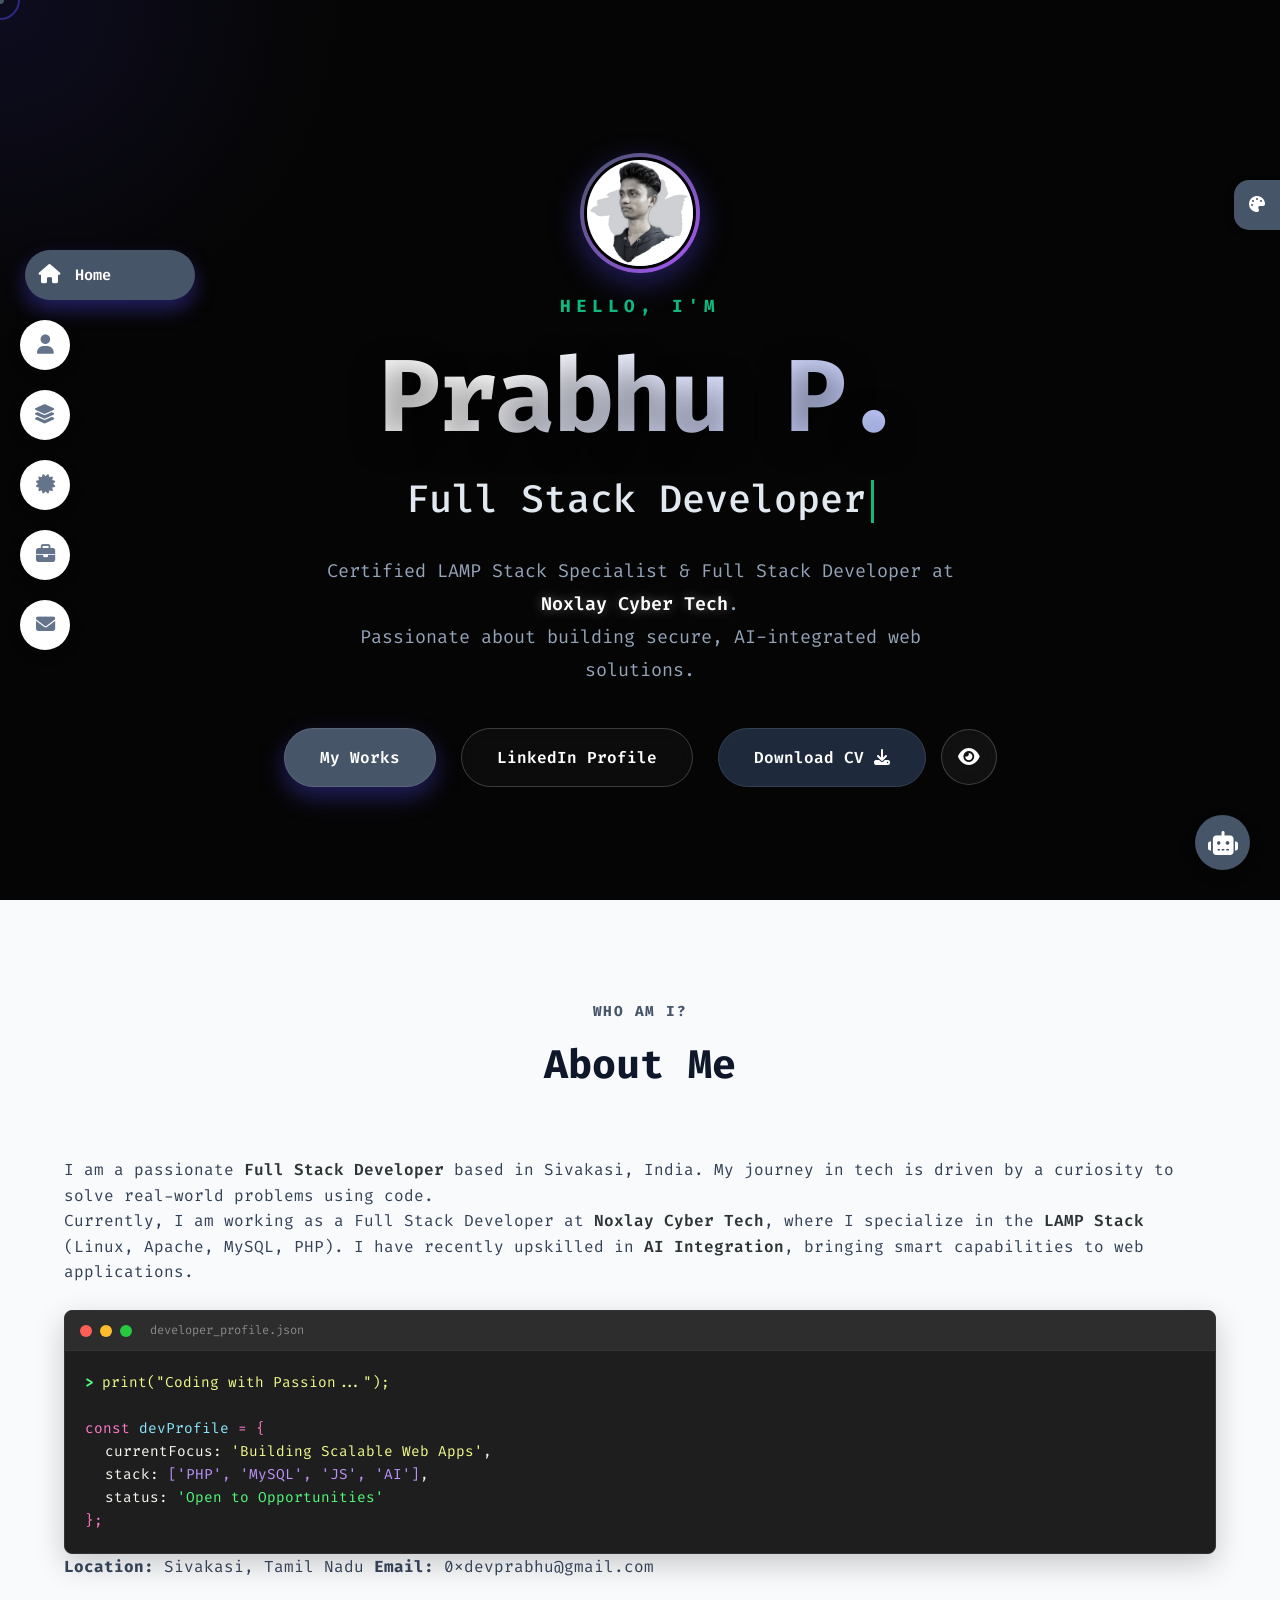
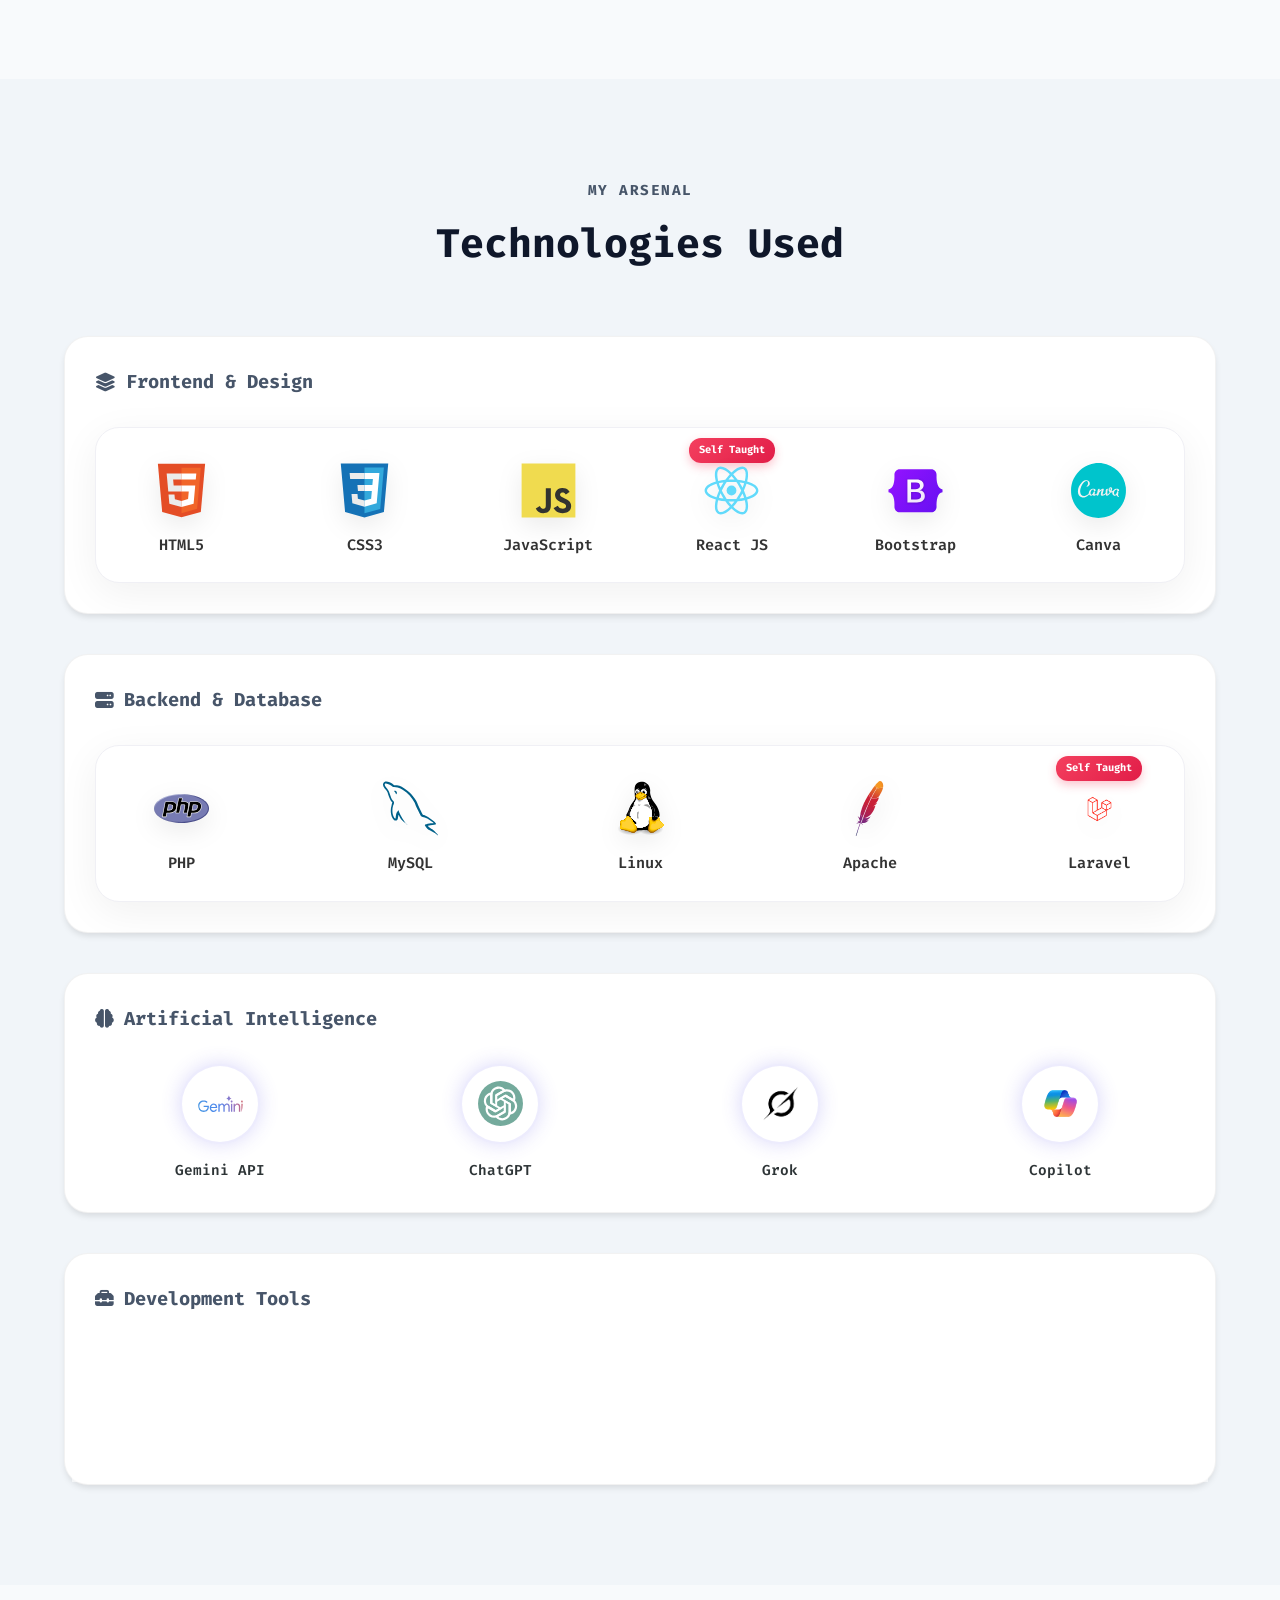
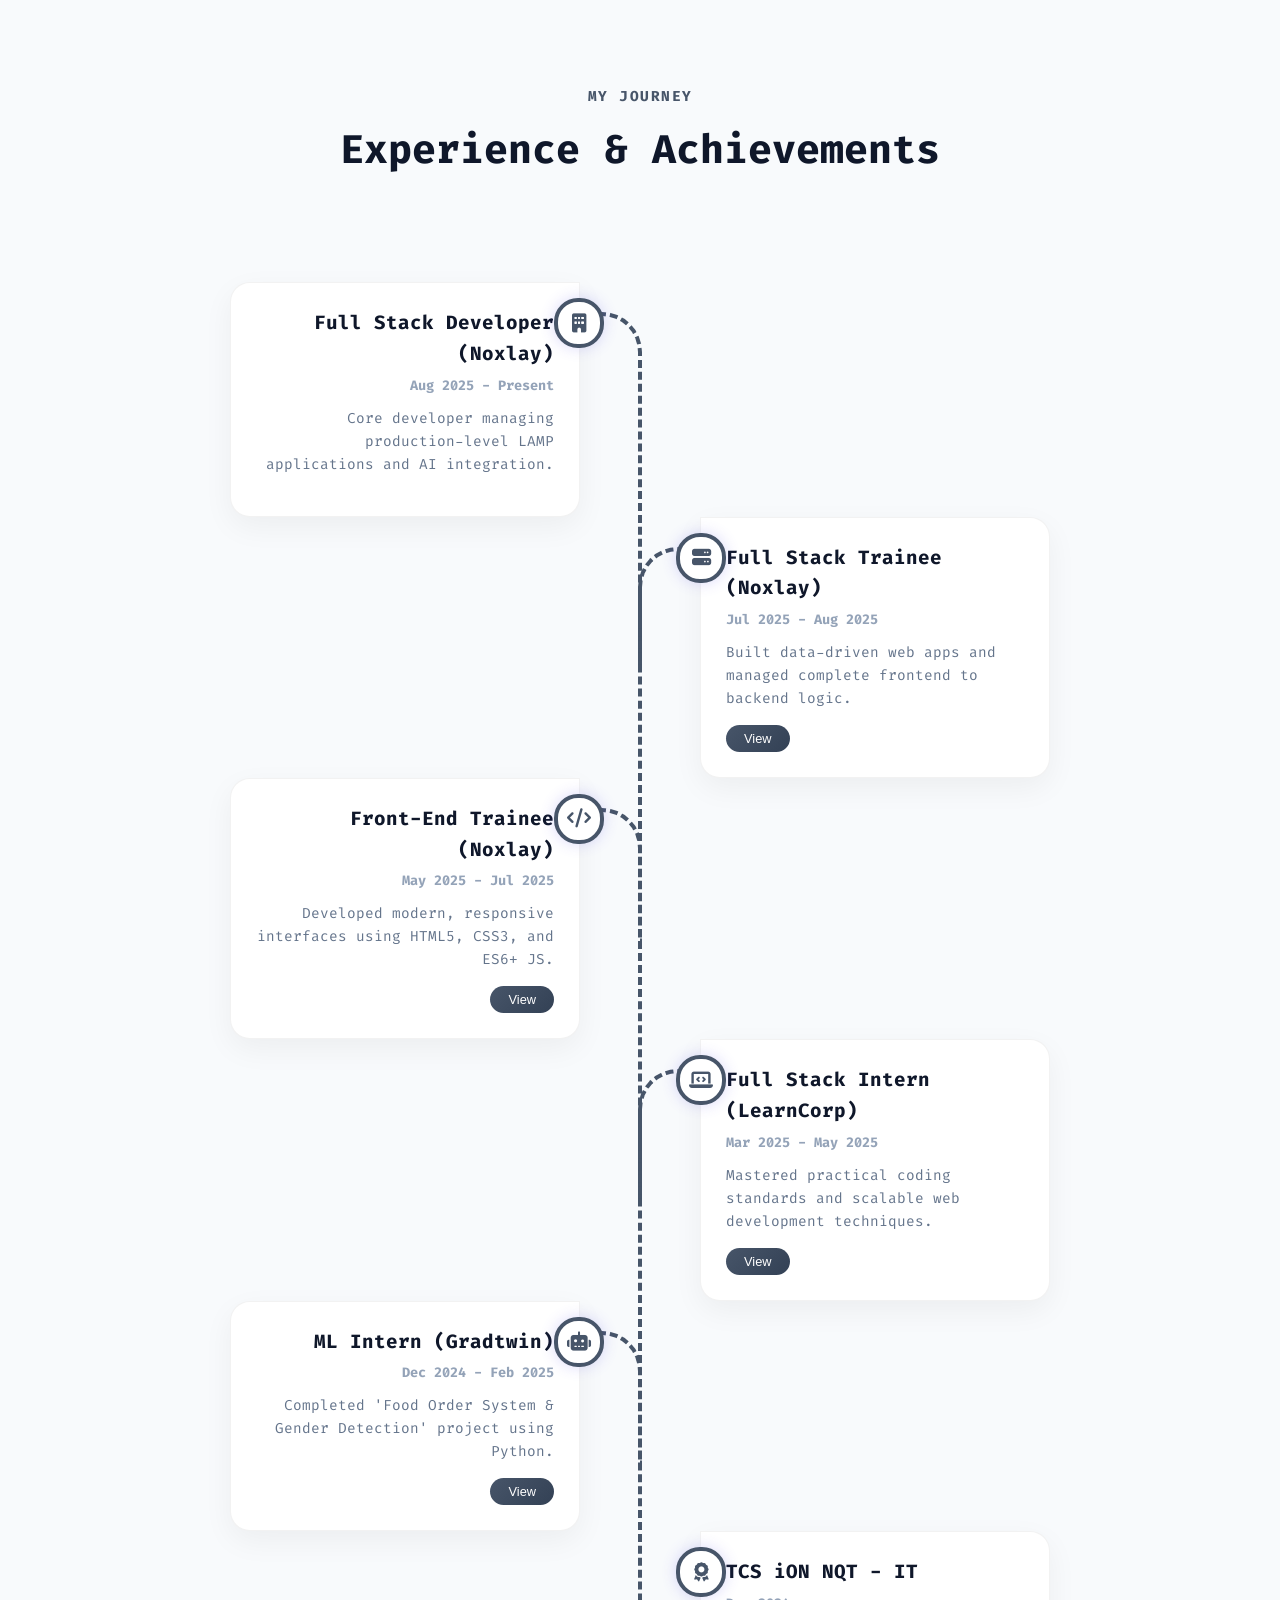
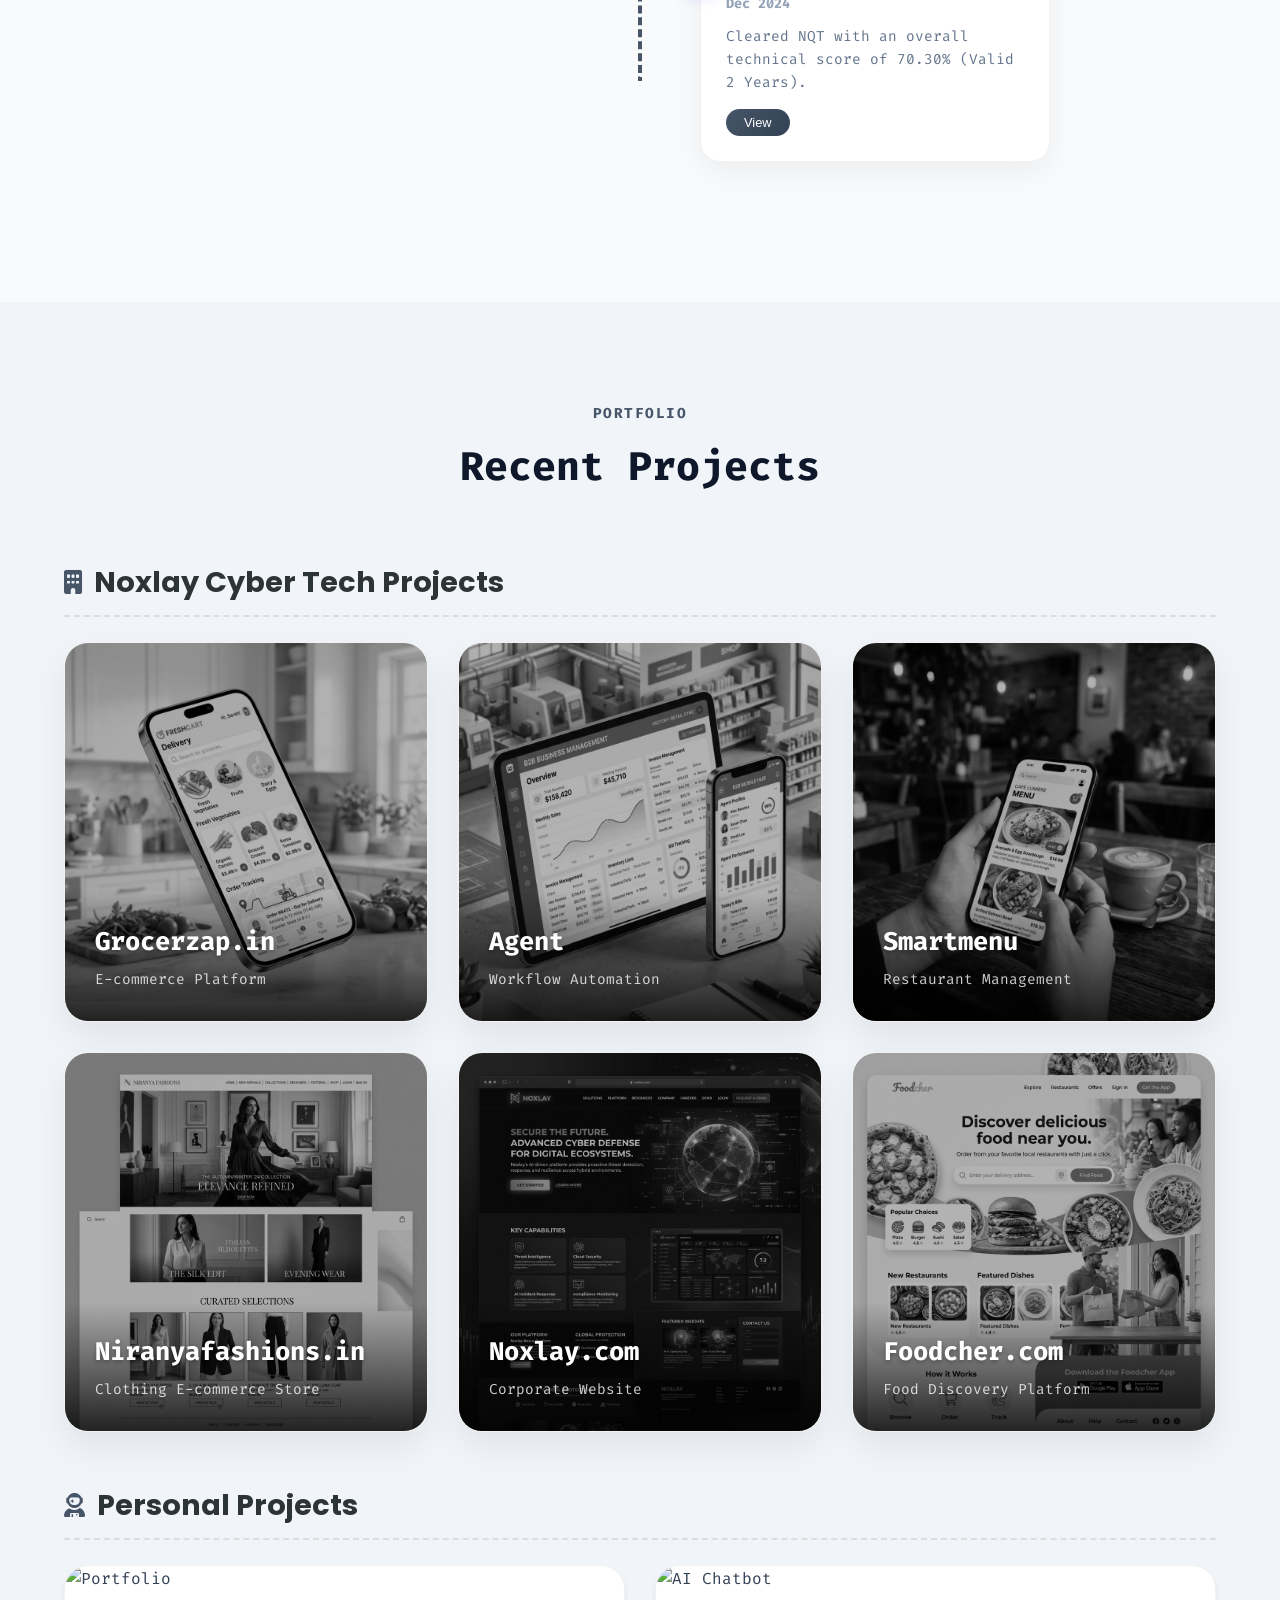
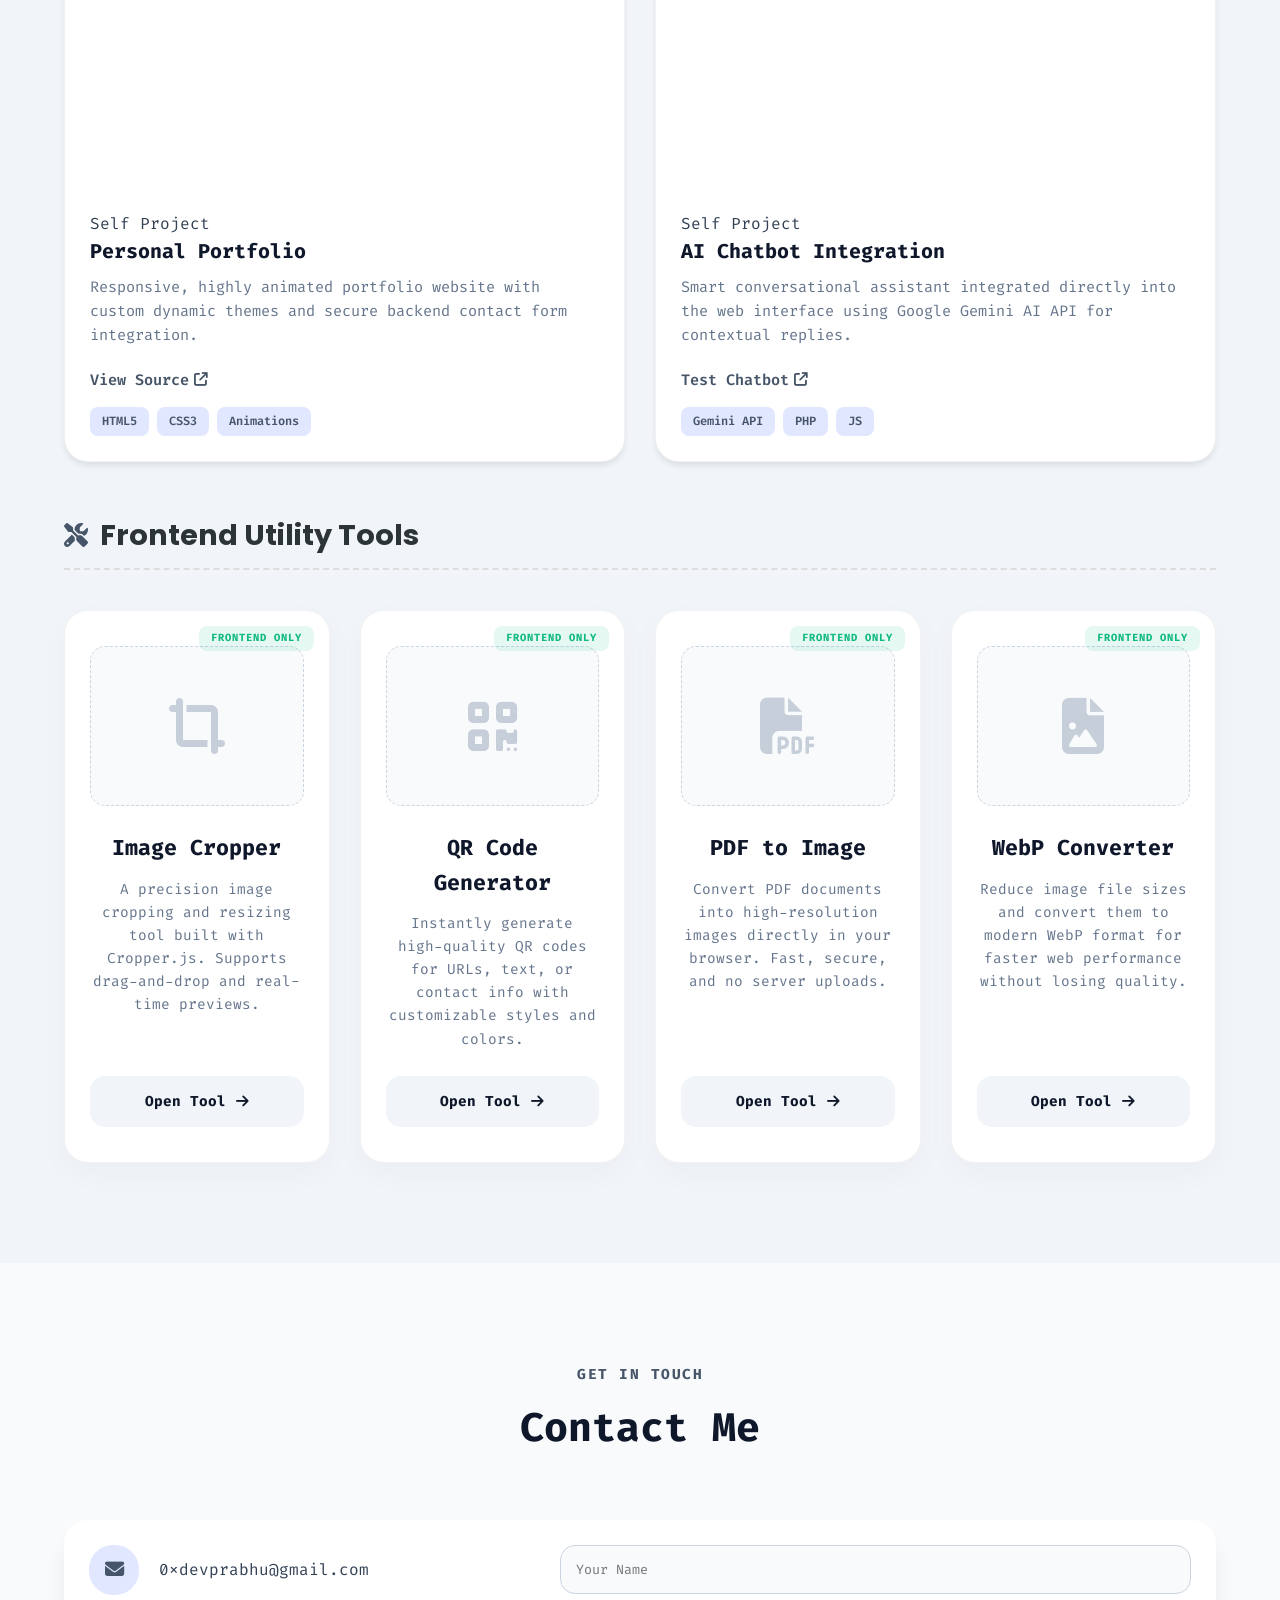
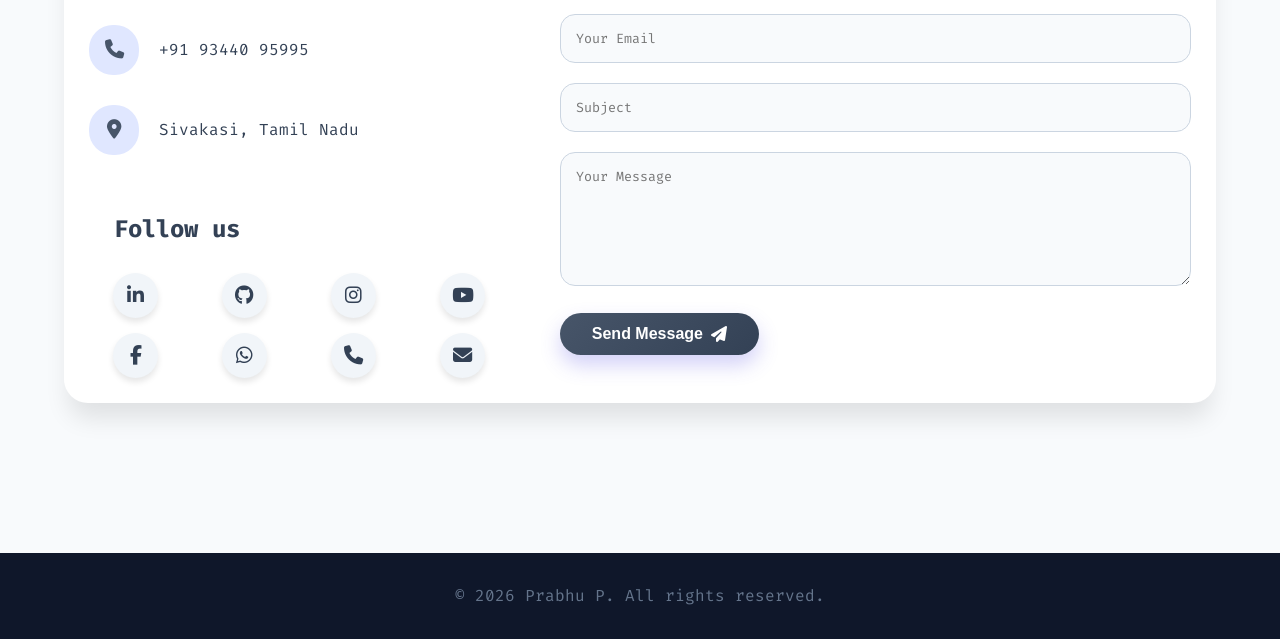
==== commit 98ac62ae: "personal commit" ====
--- a/index.html
+++ b/index.html
@@ -1732,6 +1732,12 @@
     <div id="pdfModal" class="pdf-modal">
         <div class="pdf-modal-content">
             <span class="close-btn" onclick="closePDF()">&times;</span>
+            <div id="modalLoader" class="modal-loader-container" style="display: none;">
+                <div class="loader-progress-circle">
+                    <span id="loadPercent">0%</span>
+                </div>
+                <p>Downloading Certificate...</p>
+            </div>
             <img id="imgViewer" src="" alt="Certificate" style="display: none;">
             <iframe id="pdfViewer" src="" frameborder="0" style="display: none;"></iframe>
         </div>
--- a/style.css
+++ b/style.css
@@ -3152,6 +3152,91 @@
     box-shadow: 0 10px 25px rgba(79, 70, 229, 0.5);
 }
 
+/* --- Certificate Modal Loader Styles --- */
+.pdf-modal {
+    display: none;
+    position: fixed;
+    z-index: 2000;
+    left: 0;
+    top: 0;
+    width: 100%;
+    height: 100%;
+    background-color: rgba(0, 0, 0, 0.9);
+    justify-content: center;
+    align-items: center;
+    backdrop-filter: blur(8px);
+}
+
+.pdf-modal-content {
+    position: relative;
+    max-width: 90%;
+    max-height: 90%;
+    display: flex;
+    flex-direction: column;
+    align-items: center;
+    justify-content: center;
+}
+
+.modal-loader-container {
+    display: flex;
+    flex-direction: column;
+    align-items: center;
+    justify-content: center;
+    color: white;
+}
+
+.loader-progress-circle {
+    width: 120px;
+    height: 120px;
+    border-radius: 50%;
+    border: 4px solid rgba(255, 255, 255, 0.1);
+    border-top: 4px solid var(--primary);
+    display: flex;
+    align-items: center;
+    justify-content: center;
+    margin-bottom: 20px;
+    position: relative;
+    animation: spinLoader 1.5s linear infinite;
+}
+
+#loadPercent {
+    font-size: 1.5rem;
+    font-weight: 700;
+    color: white;
+    font-family: 'Poppins', sans-serif;
+    animation: none; /* Don't spin the text */
+}
+
+/* Stop text from spinning */
+.loader-progress-circle span {
+    animation: reverseSpin 1.5s linear infinite !important;
+    display: inline-block;
+}
+
+.modal-loader-container p {
+    text-transform: uppercase;
+    letter-spacing: 2px;
+    font-weight: 500;
+    font-size: 0.9rem;
+}
+
+@keyframes spinLoader {
+    0% { transform: rotate(0deg); }
+    100% { transform: rotate(360deg); }
+}
+
+@keyframes reverseSpin {
+    0% { transform: rotate(360deg); }
+    100% { transform: rotate(0deg); }
+}
+
+#imgViewer, #pdfViewer {
+    max-width: 100%;
+    max-height: 85vh;
+    border-radius: 10px;
+    box-shadow: 0 0 30px rgba(255,255,255,0.1);
+}
+
 /* Specific Eye Button adjustments */
 .preview-btn {
     border: 1px solid rgba(255, 255, 255, 0.2) !important;
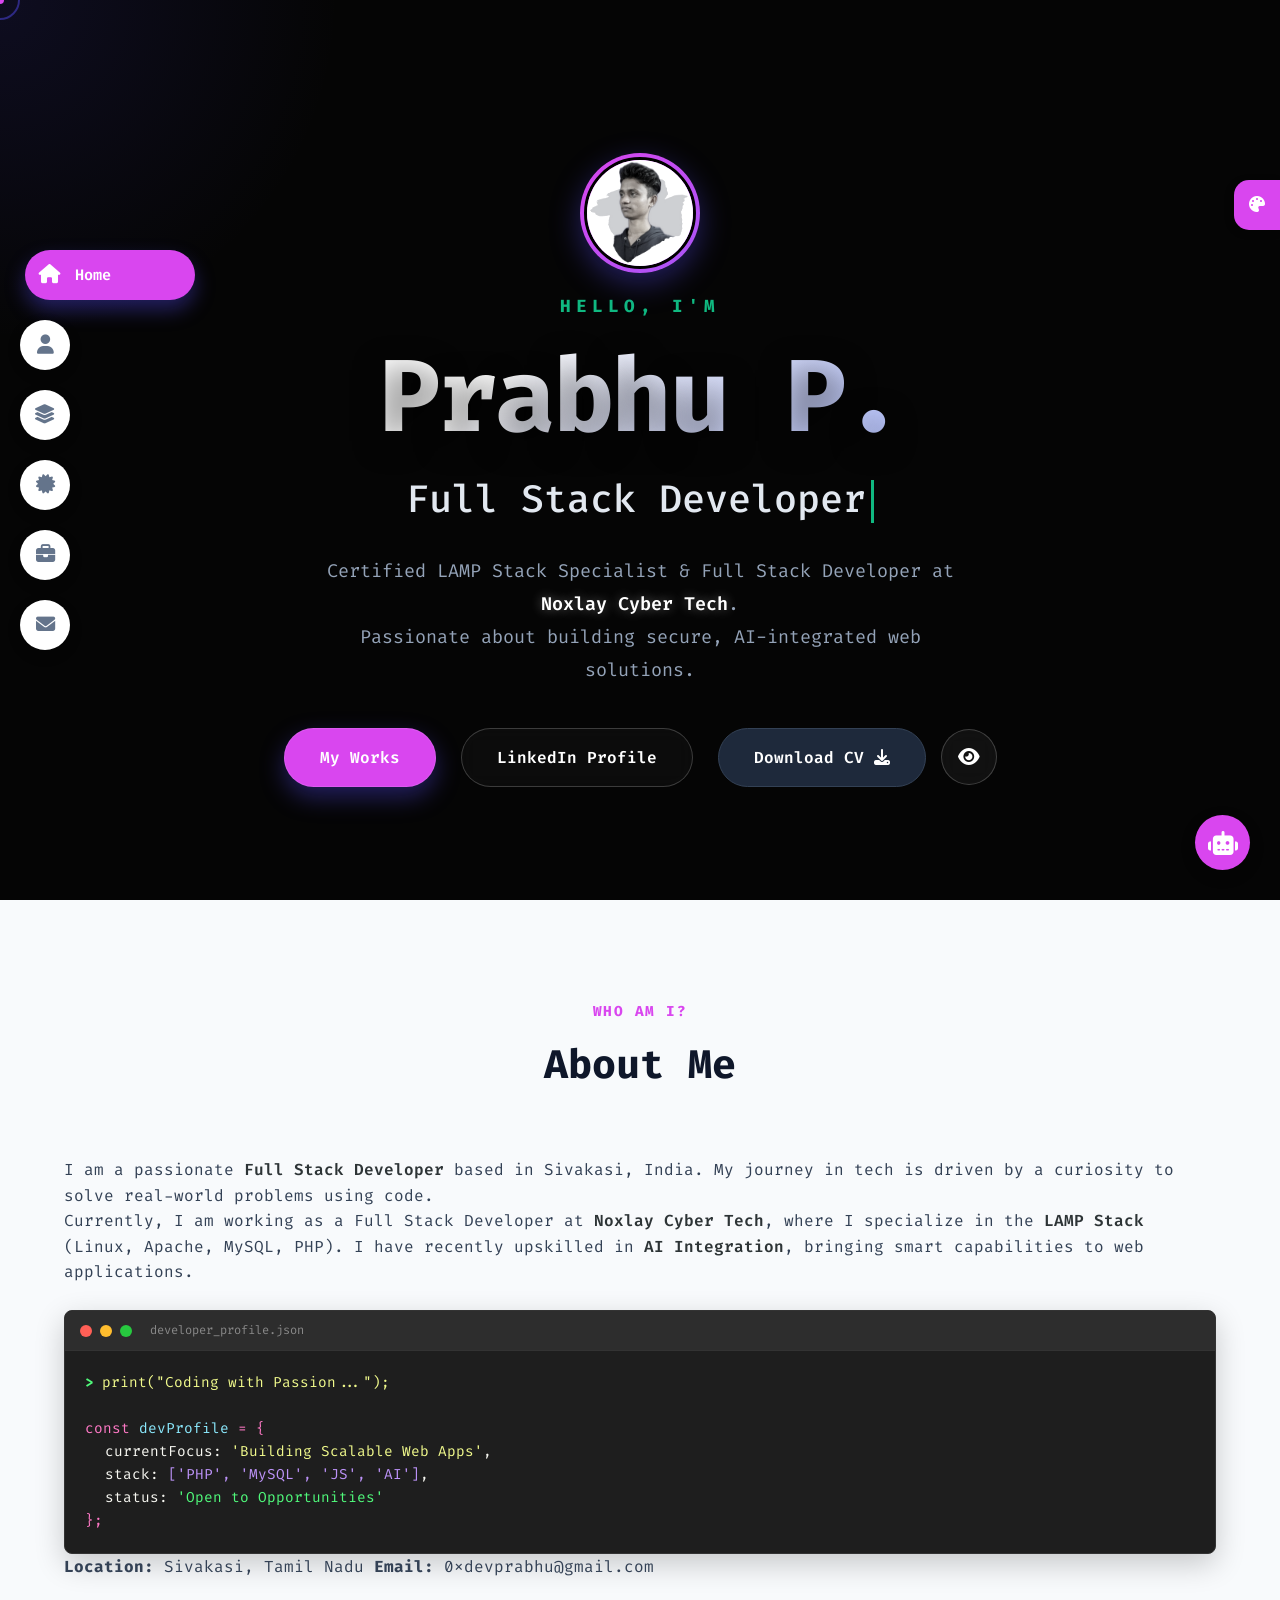
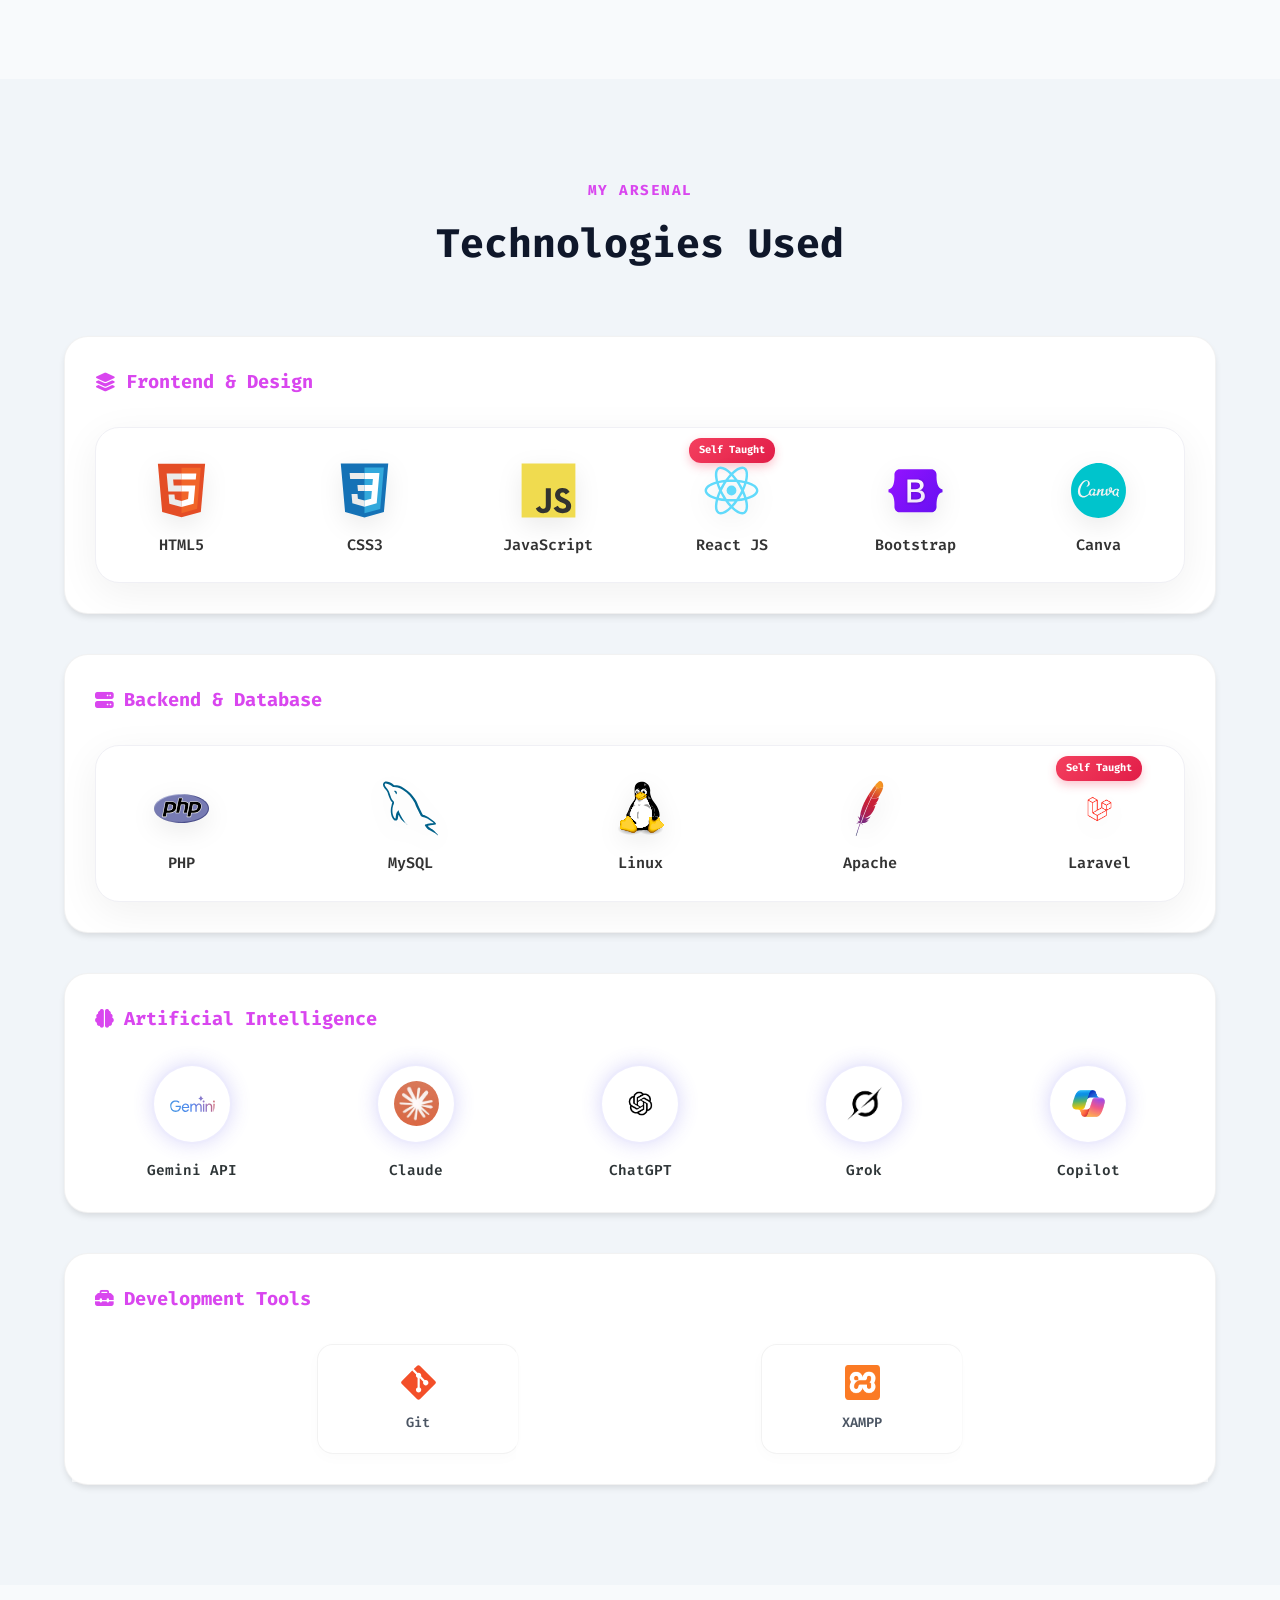
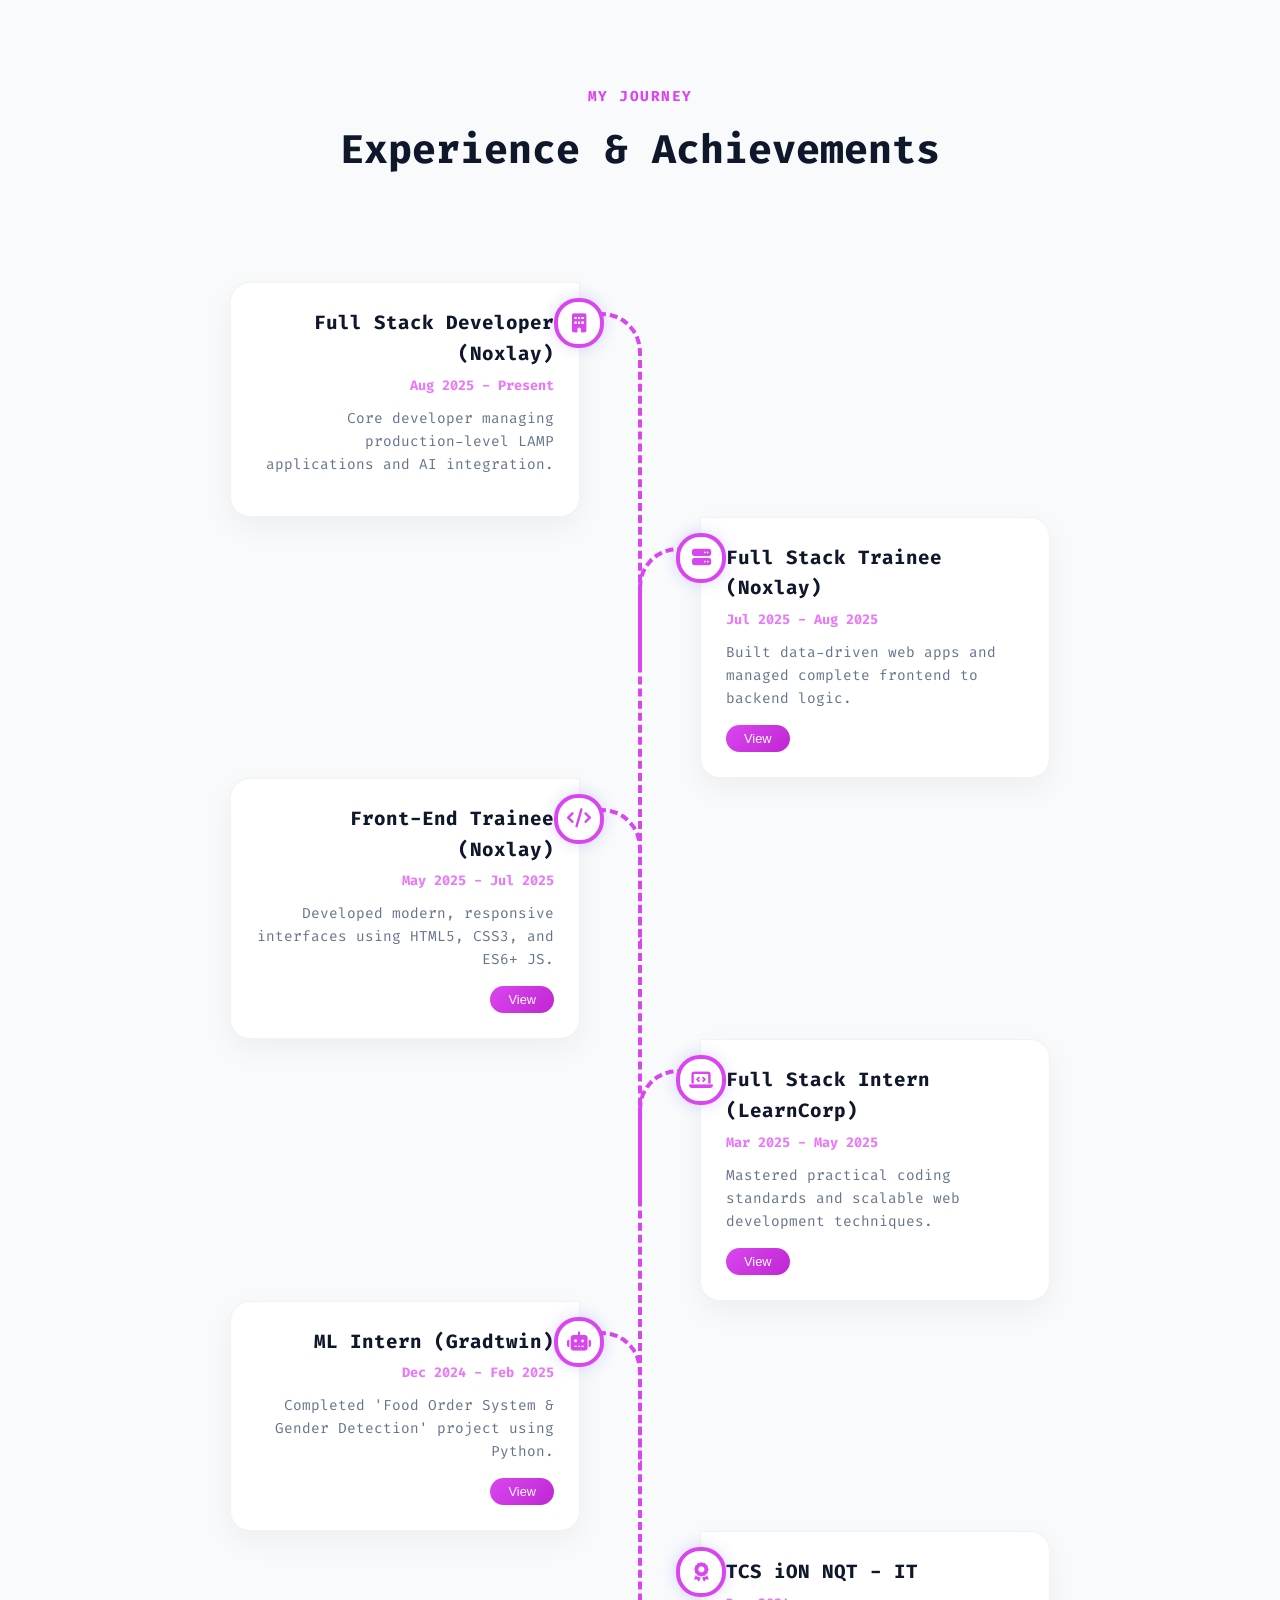
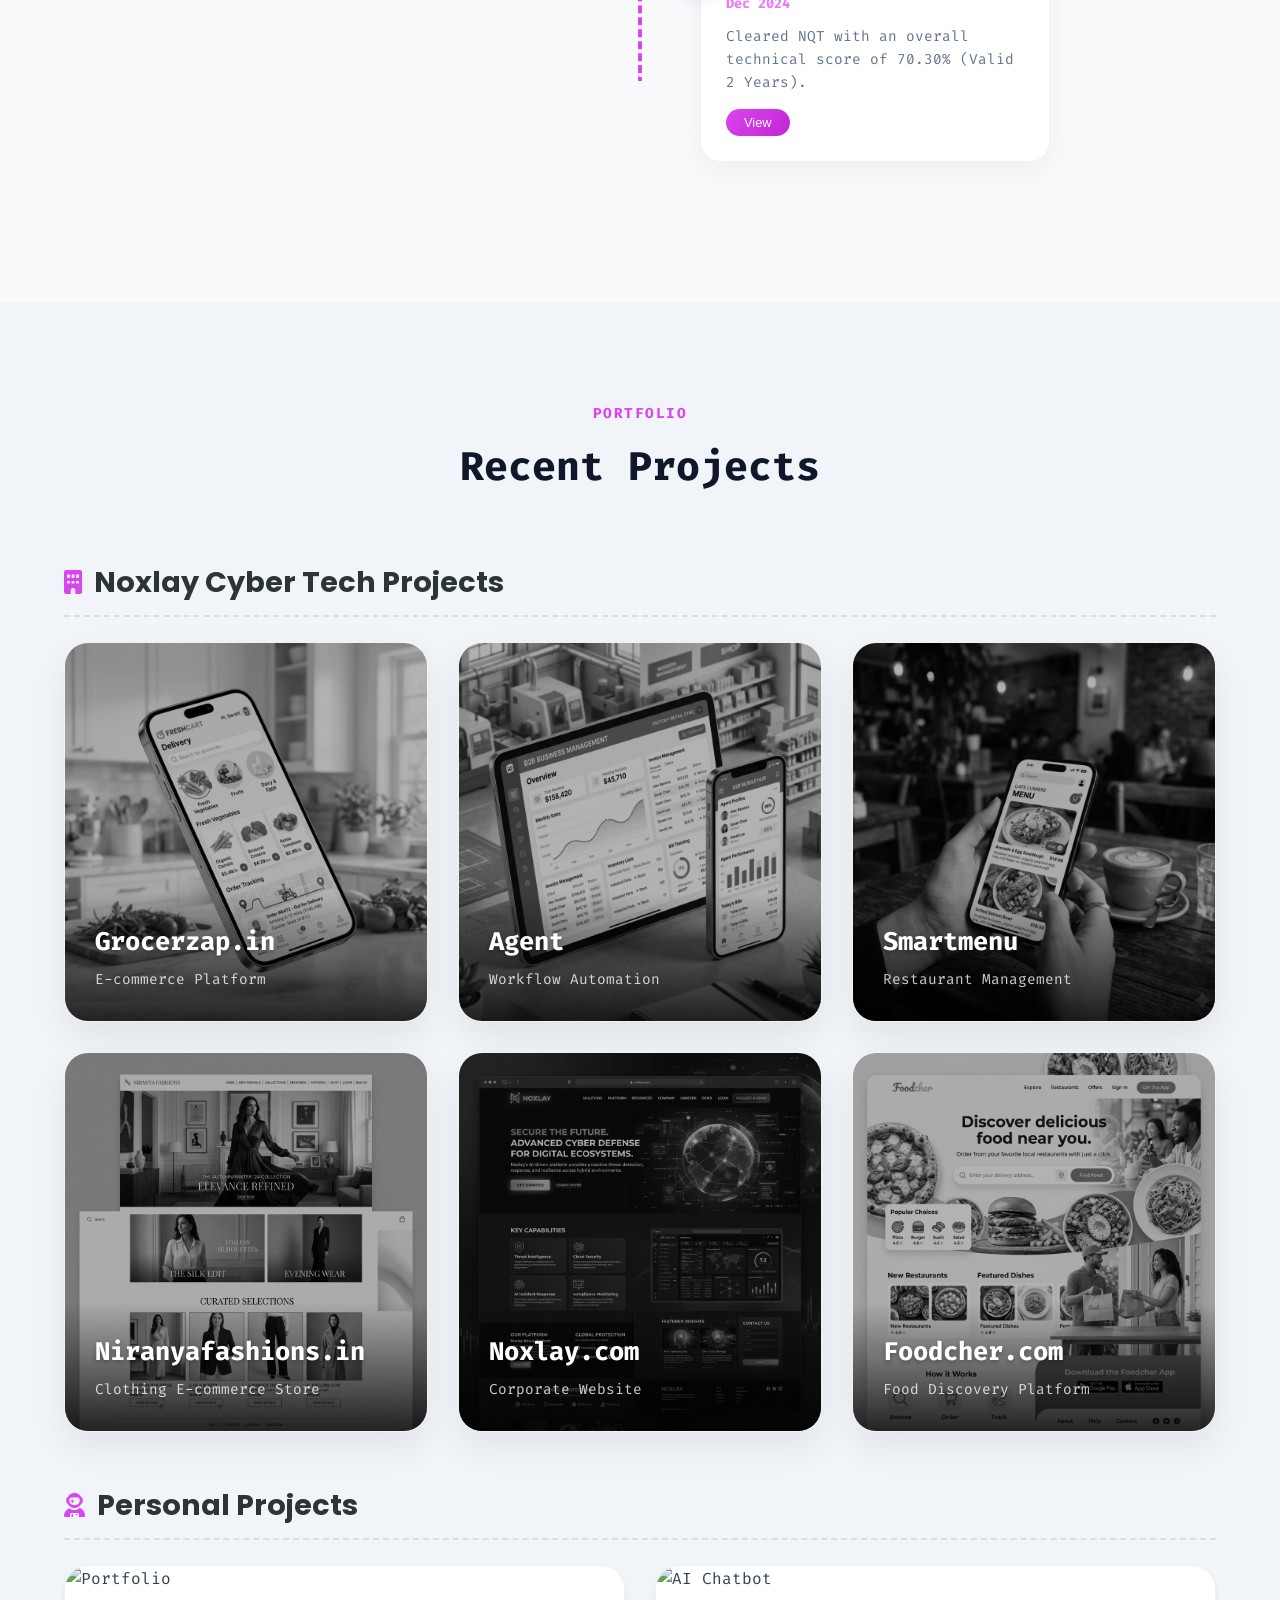
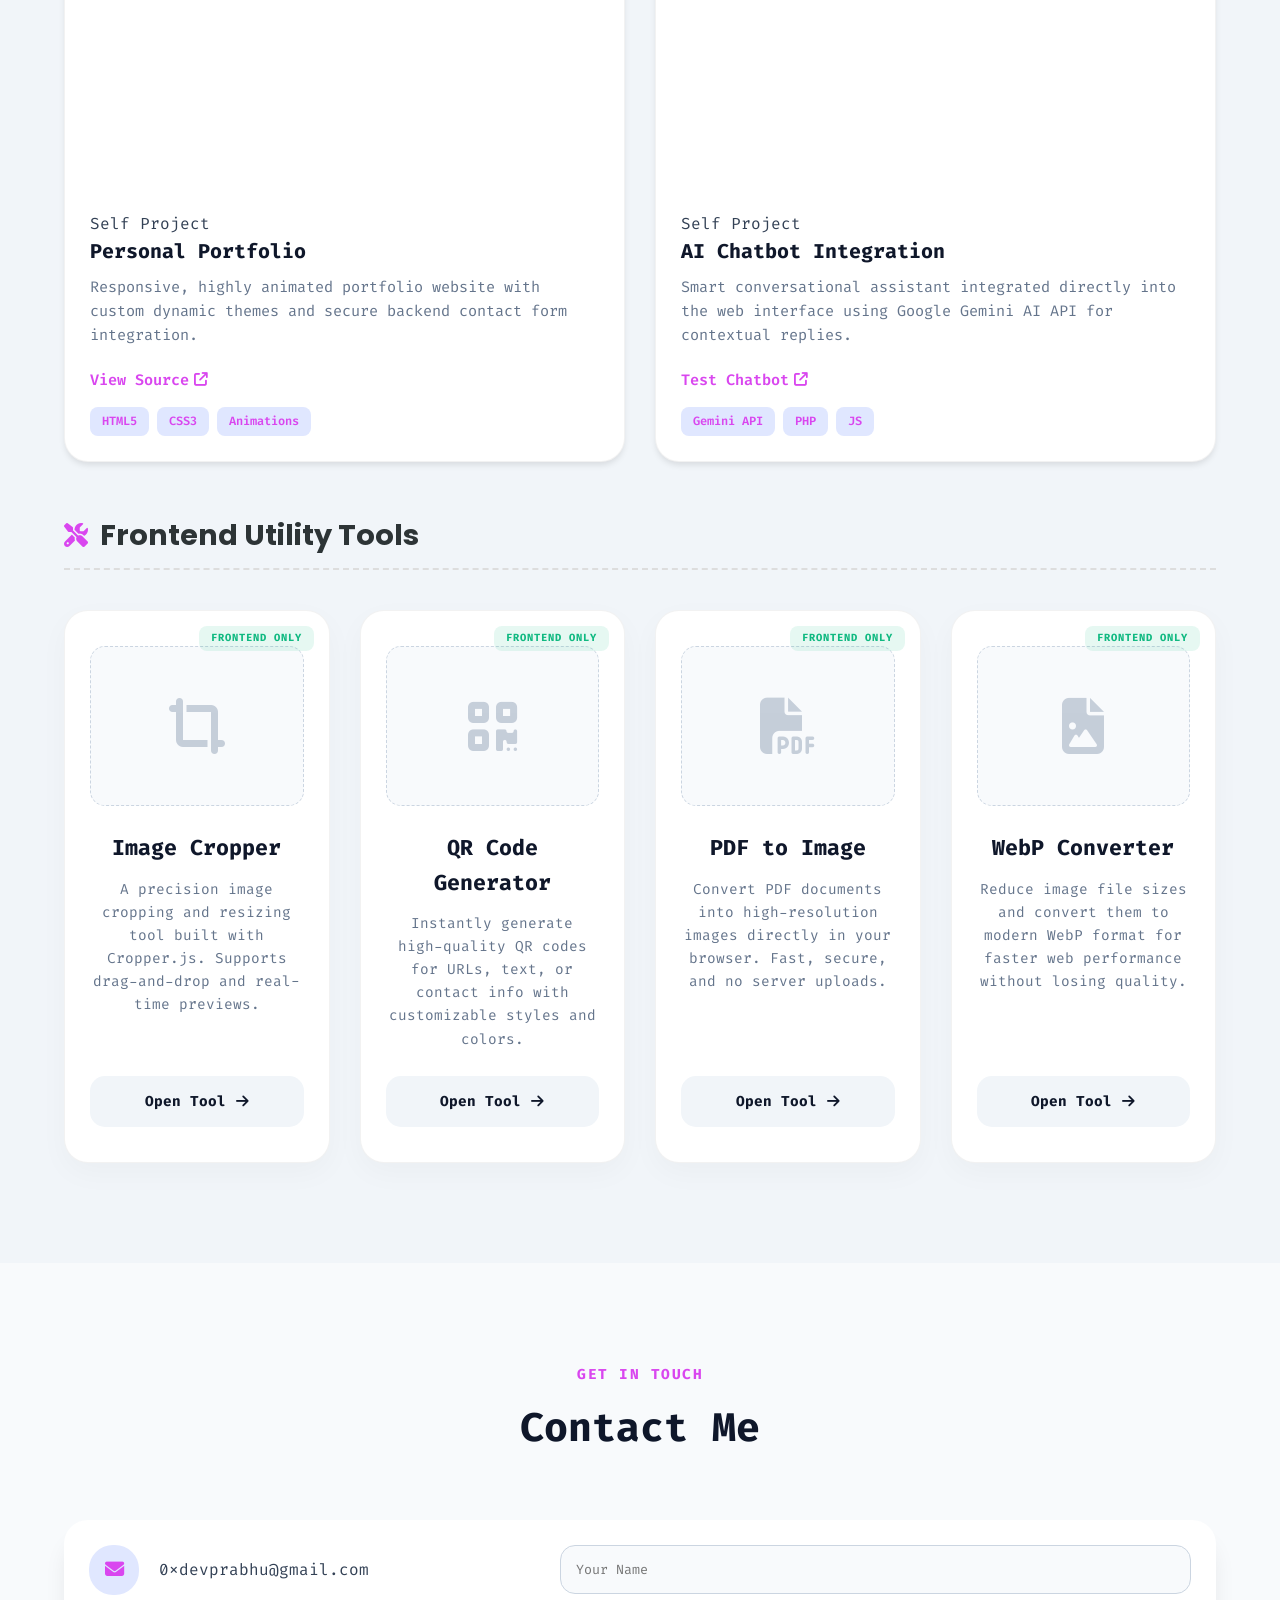
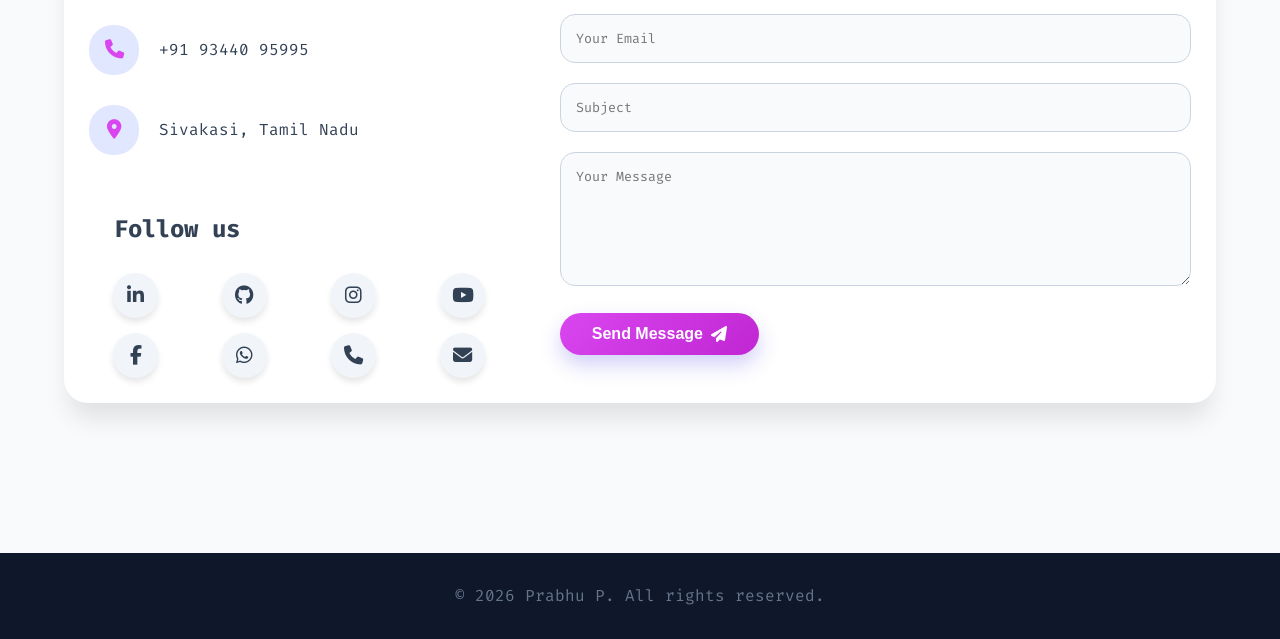
==== commit a5e7c7c6: "personal commit" ====
--- a/index.html
+++ b/index.html
@@ -1151,7 +1151,13 @@
                         <span>Gemini API</span>
                     </div>
                     <div class="orb-card">
-                        <div class="orb"><img src="image/chatgpt.svg"
+                        <div class="orb"><img
+                                src="image/claude.jpg"
+                                alt="Claude"></div>
+                        <span>Claude</span>
+                    </div>
+                    <div class="orb-card">
+                        <div class="orb"><img src="image/chatgpt.png"
                                 alt="ChatGPT"></div>
                         <span>ChatGPT</span>
                     </div>
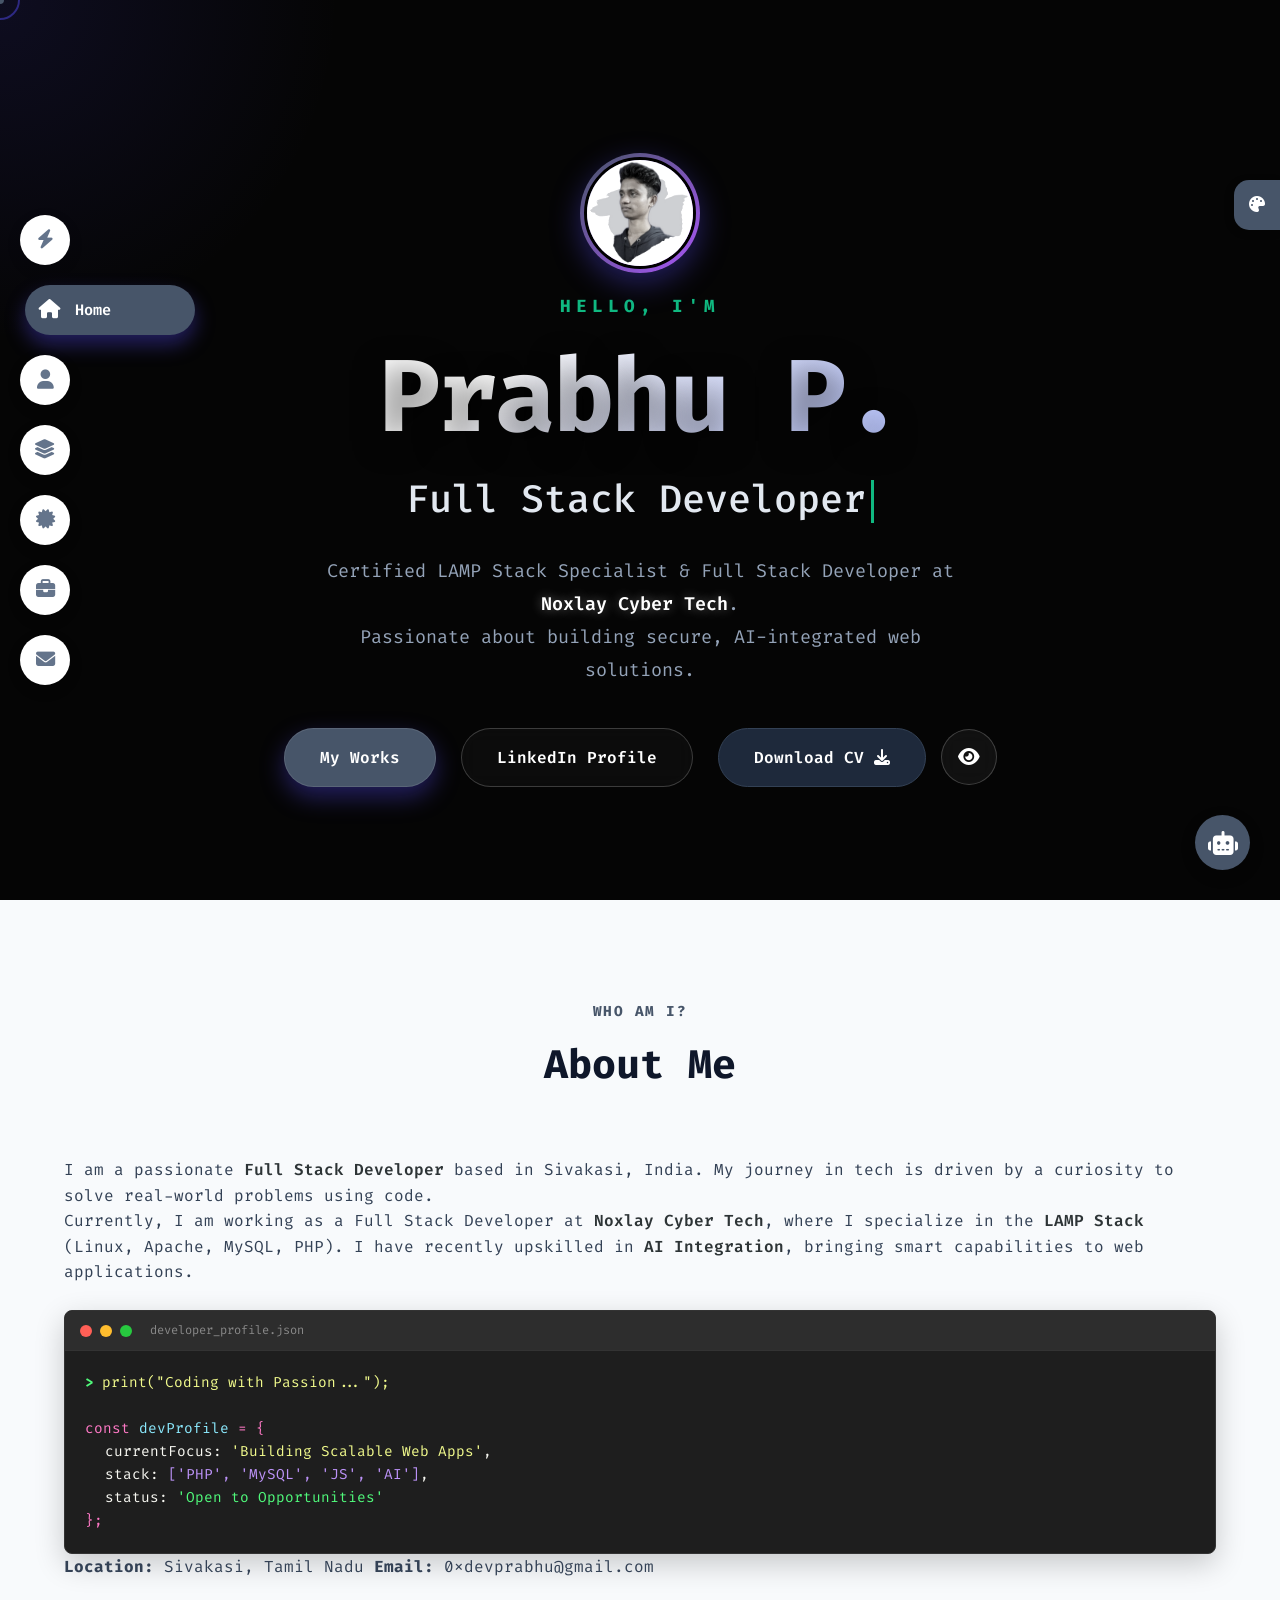
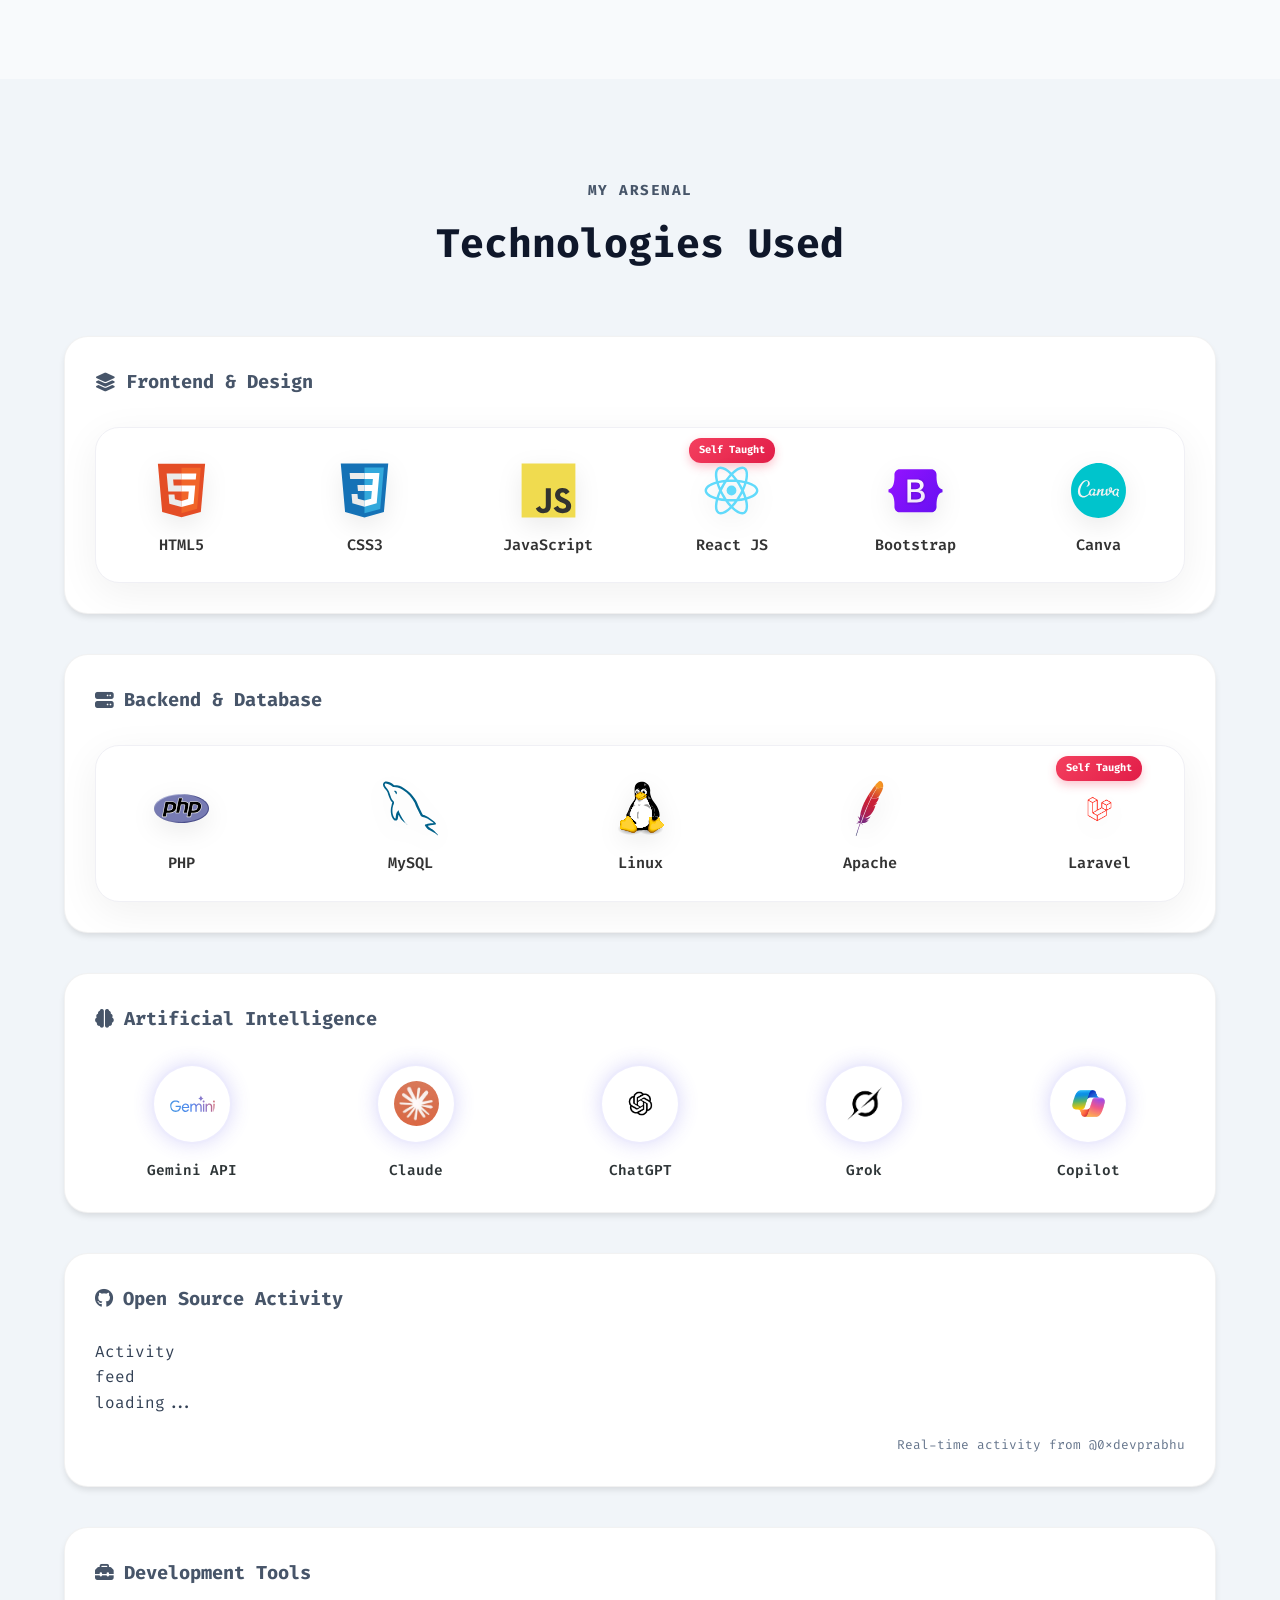
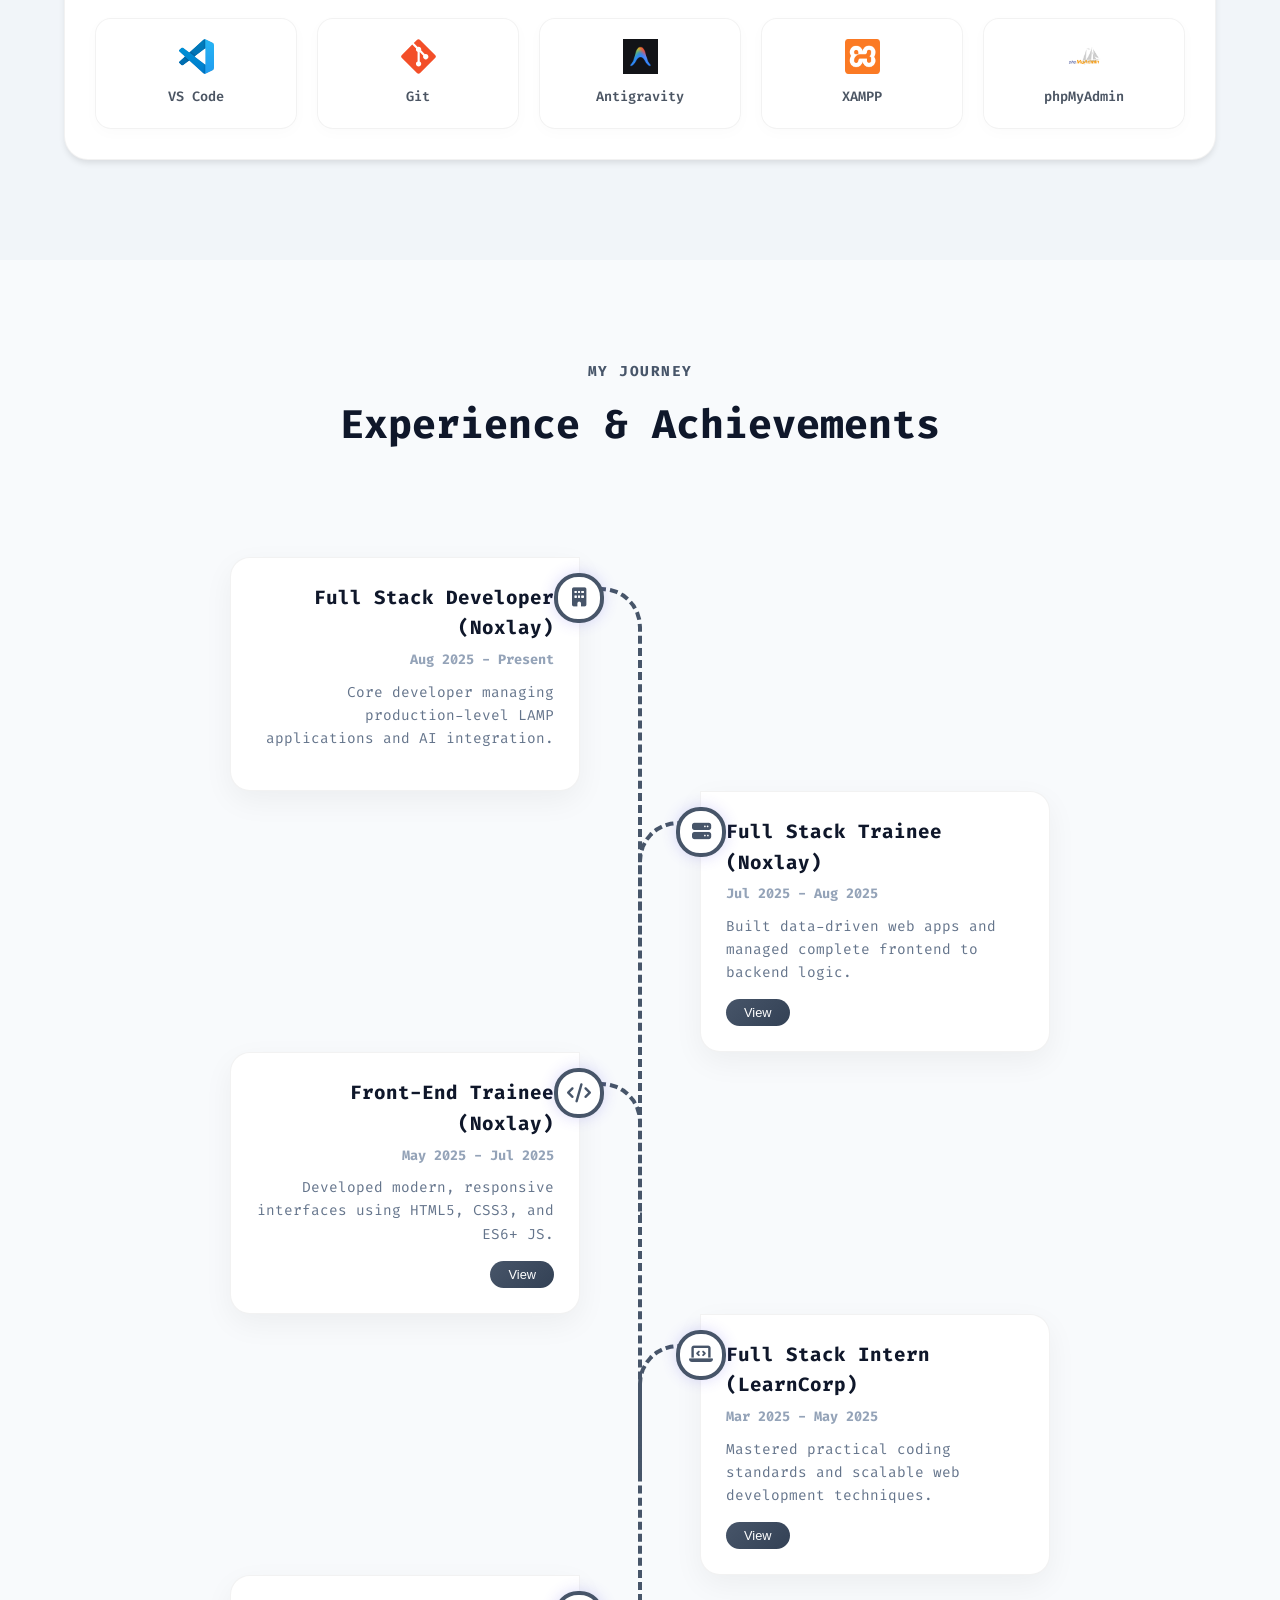
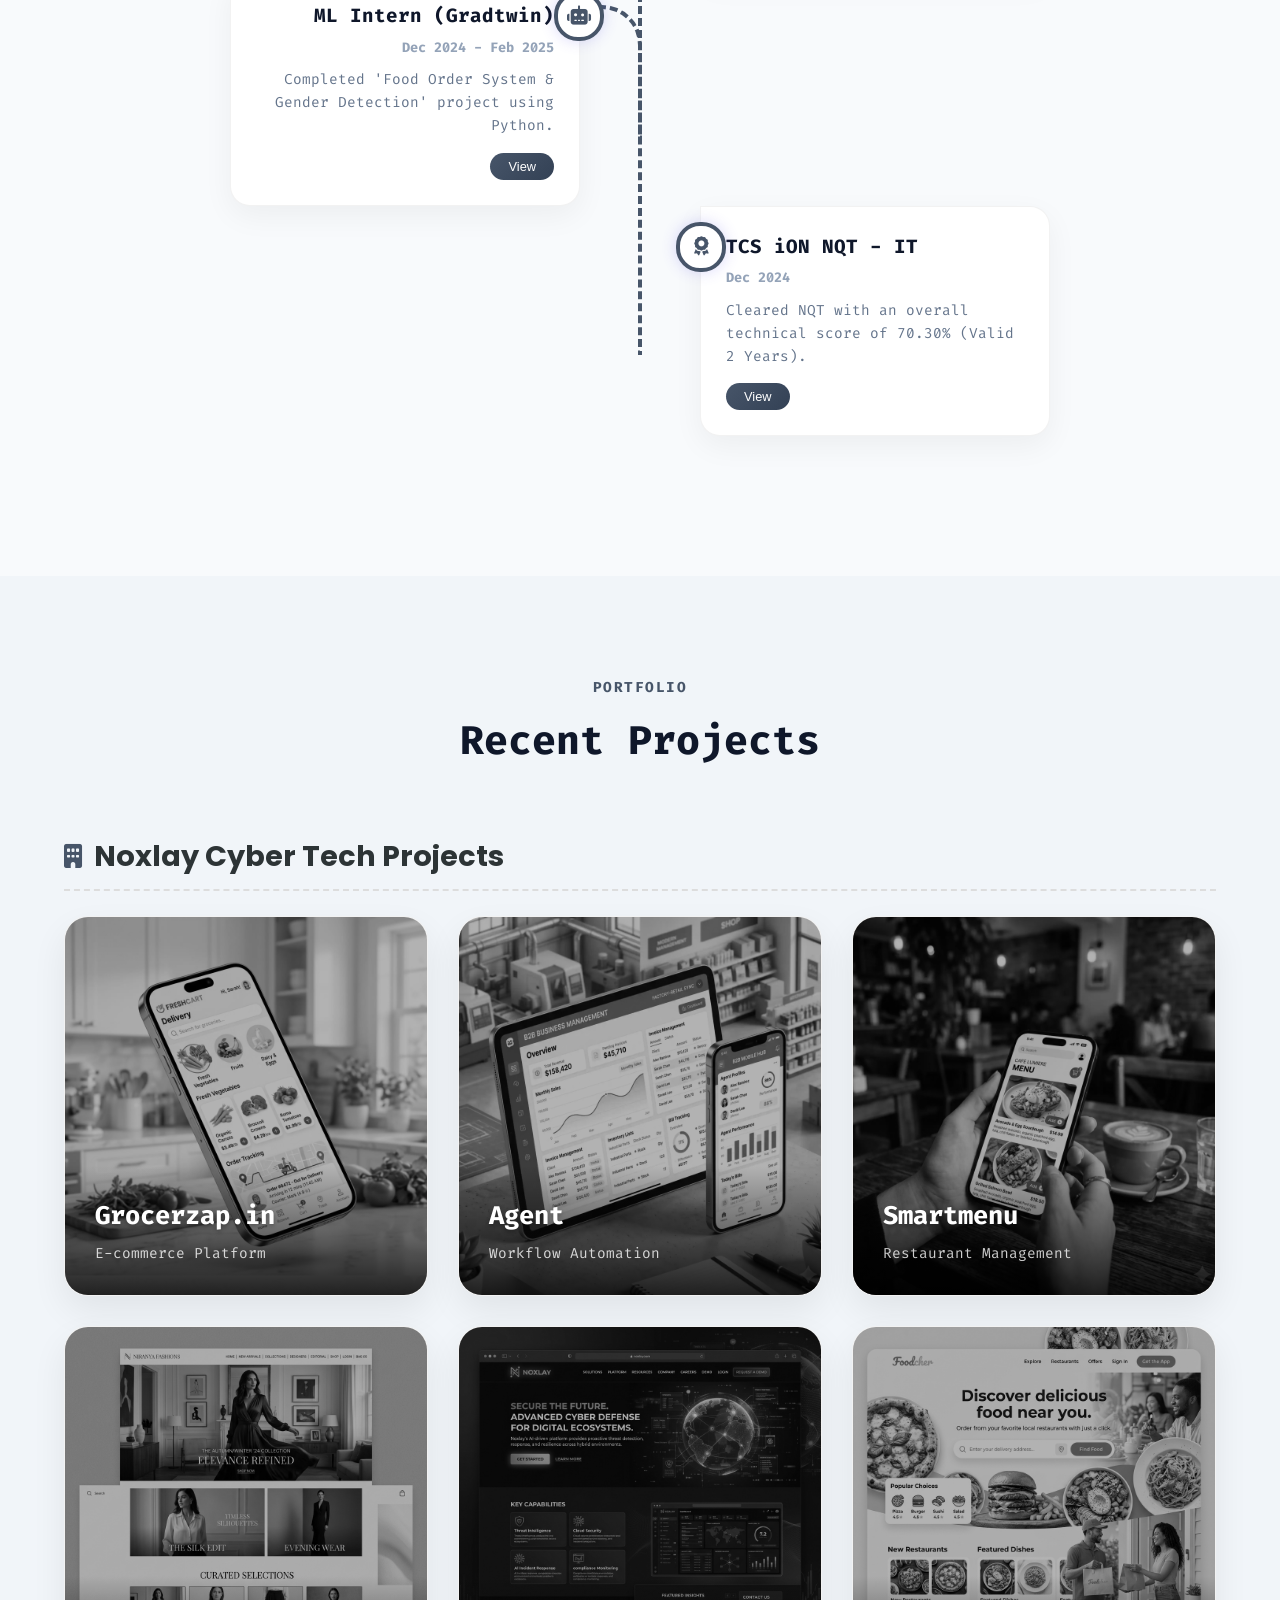
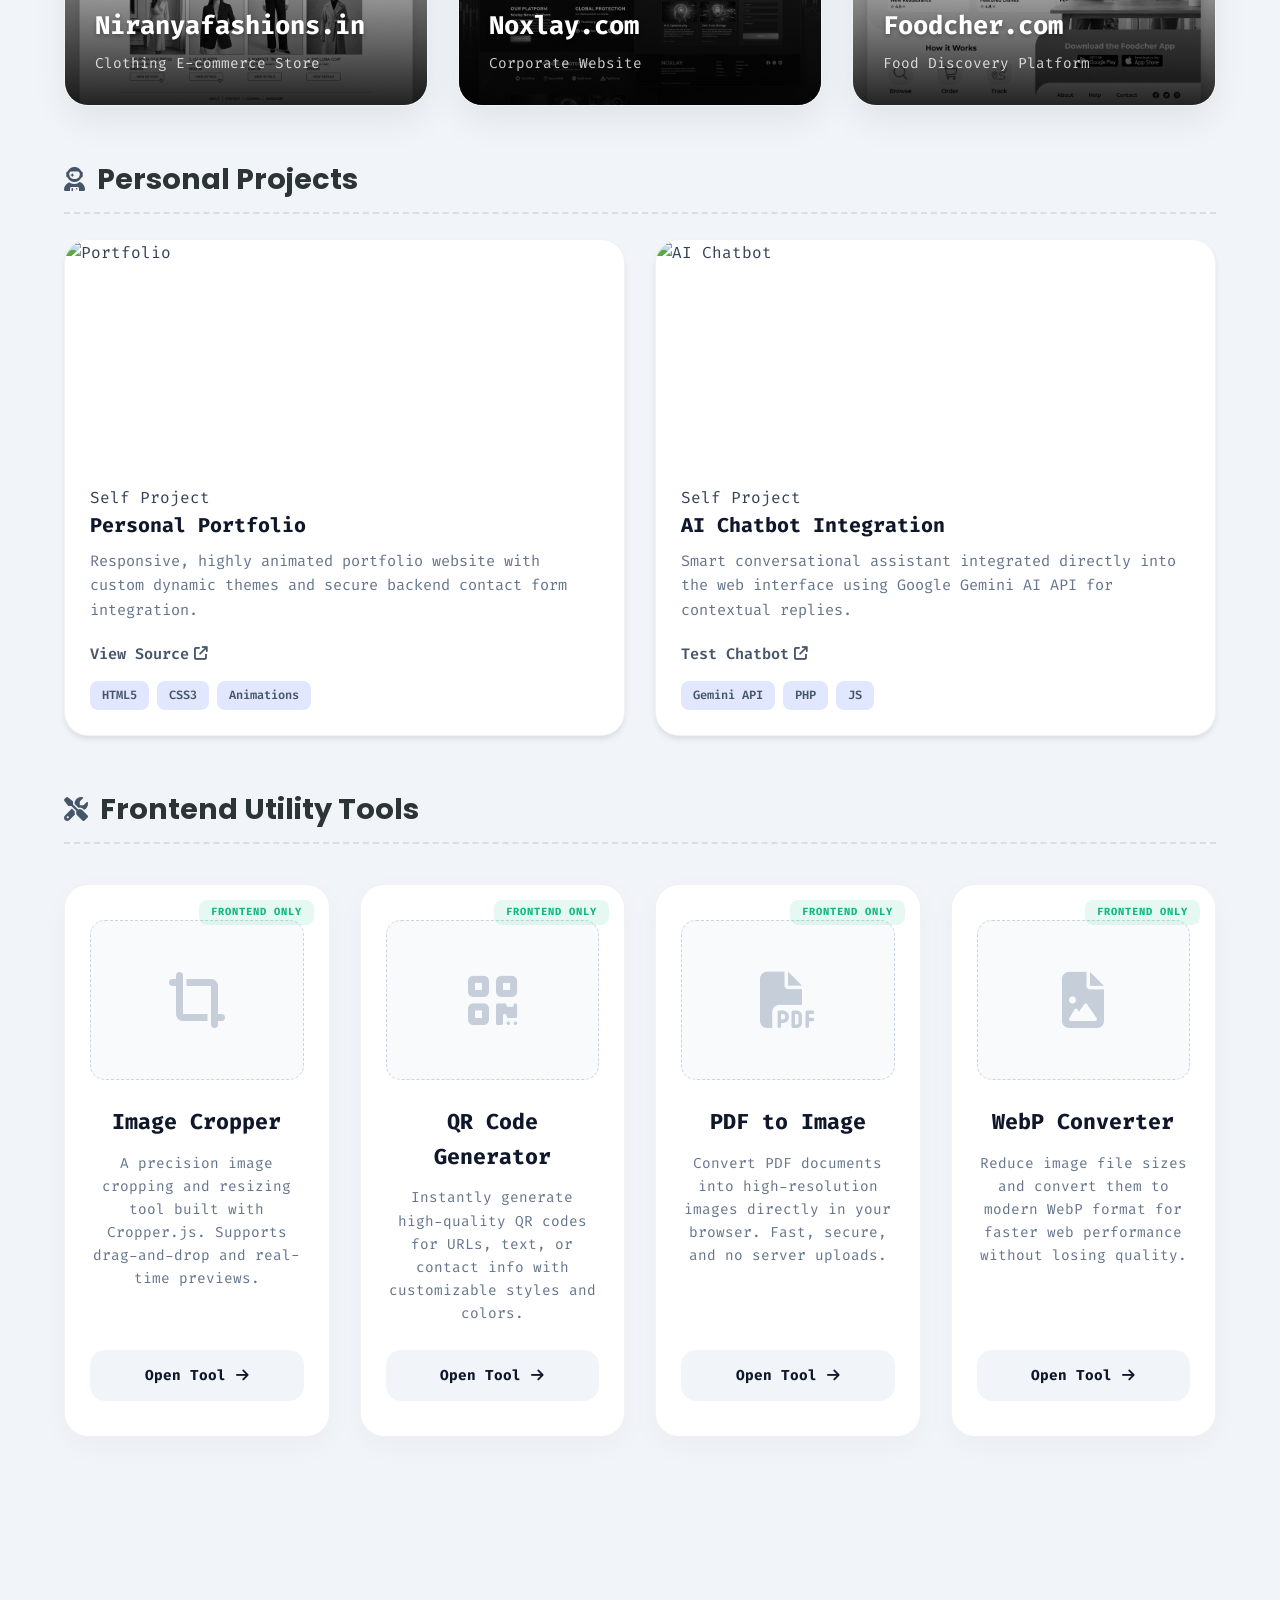
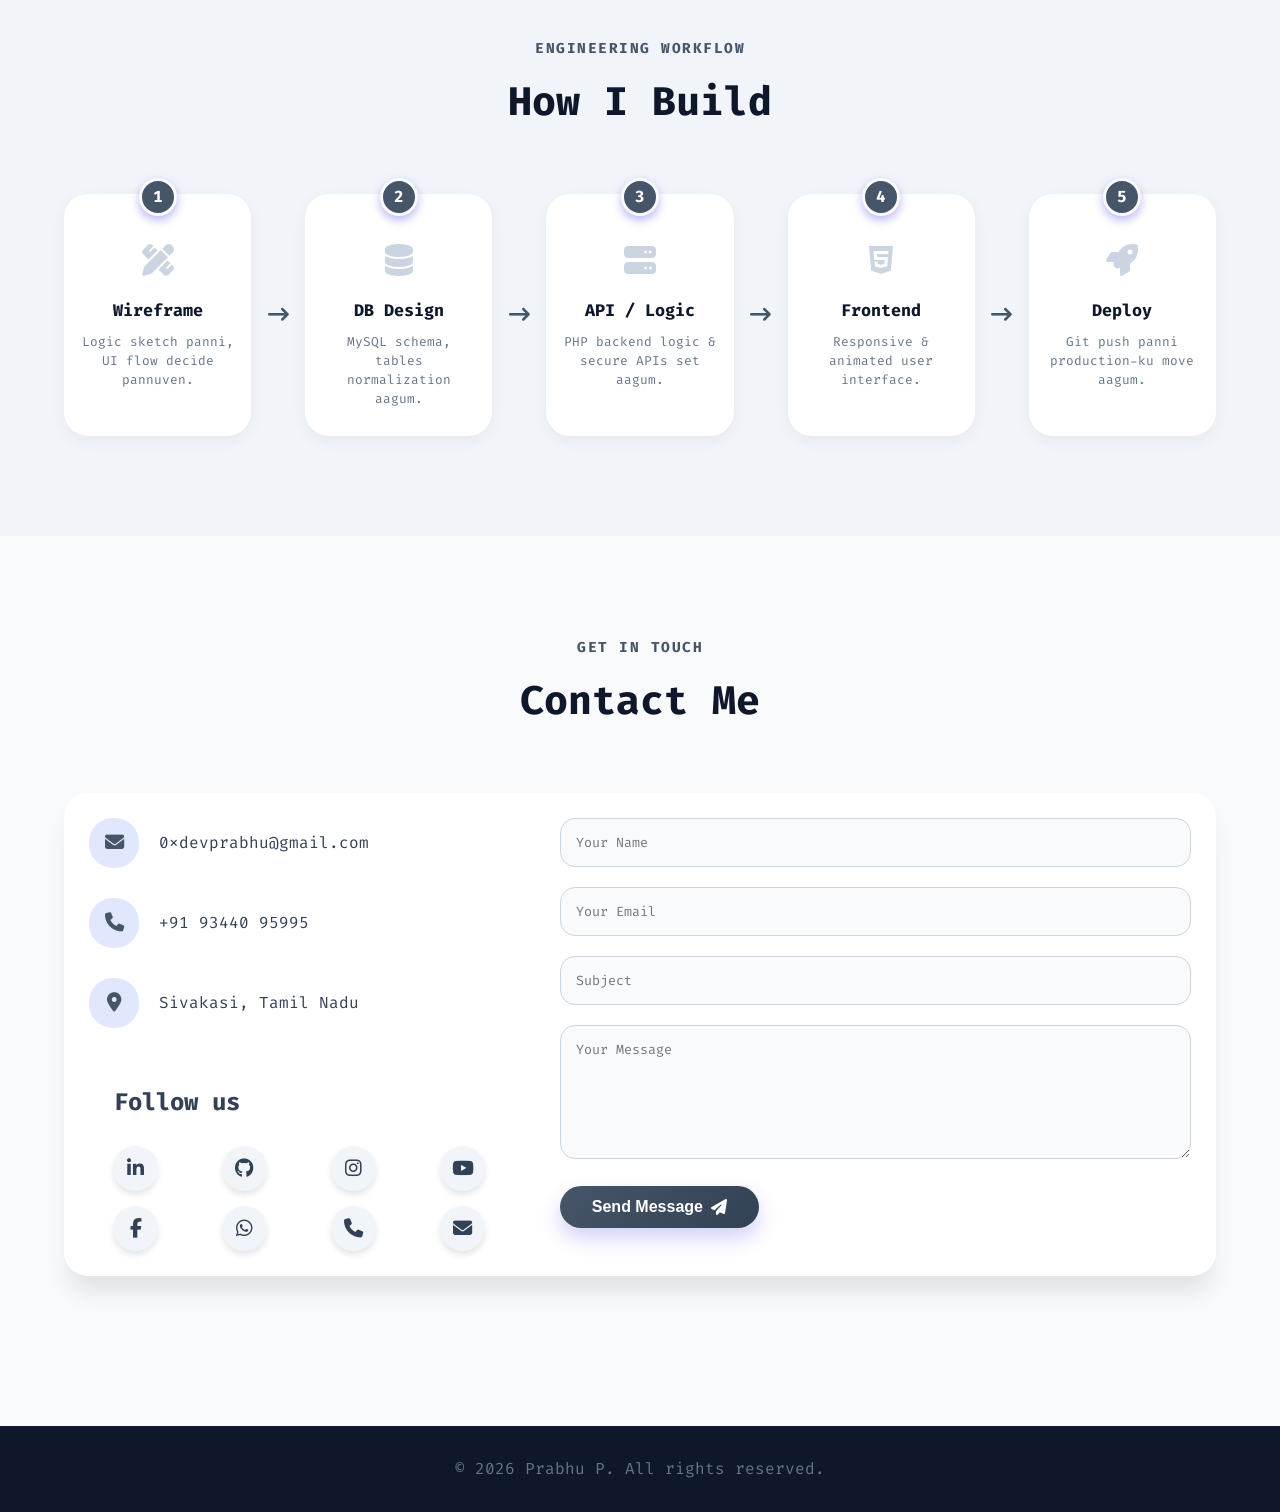
==== commit 2c25130a: "personal commit" ====
--- a/index.html
+++ b/index.html
@@ -947,8 +947,11 @@
 </div> -->
 
     <nav class="desktop-sidebar">
-
-        <a href="#home" class="sidebar-item active" data-tooltip="Home">
+    <div class="sidebar-item fast-track-toggle" id="fast-track-toggle" title="Recruiter Fast-Track Mode">
+        <i class="fa-solid fa-bolt"></i>
+        <span class="sidebar-text">Fast-Track</span>
+    </div>
+    <a href="#home" class="sidebar-item active" data-tooltip="Home">
             <i class="fa-solid fa-house"></i>
             <span class="sidebar-text">Home</span>
         </a>
@@ -1172,6 +1175,13 @@
                 </div>
             </div>
 
+            <div class="skill-category github-wall fade-in-up mt-40">
+    <h3><i class="fa-brands fa-github"></i> Open Source Activity</h3>
+    <div id="github-activity-grid" class="gh-activity-grid">
+        </div>
+    <p class="gh-footer">Real-time activity from <a href="https://github.com/0xdevprabhu" target="_blank">@0xdevprabhu</a></p>
+</div>
+
             <div class="skill-category fade-in-up delay-300 mt-40">
                 <h3><i class="fa-solid fa-toolbox"></i> Development Tools</h3>
                 <div class="tools-grid">
@@ -1656,6 +1666,72 @@
         </div>
 
     </section>
+
+    <section id="process" class="section bg-light">
+    <div class="container">
+        <div class="section-header fade-in-up">
+            <span class="subtitle">Engineering Workflow</span>
+            <h2 class="title">How I Build</h2>
+        </div>
+        
+        <div class="build-process-grid">
+            <div class="process-step fade-in-up delay-100" style="grid-area: wire">
+                <div class="step-num">1</div>
+                <div class="step-icon"><i class="fa-solid fa-pen-ruler"></i></div>
+                <h3>Wireframe</h3>
+                <p>Logic sketch panni, UI flow decide pannuven.</p>
+            </div>
+            
+            <div class="process-arrow fade-in-up delay-200" style="grid-area: arr1">
+                <i class="fa-solid fa-arrow-right-long desktop-arrow"></i>
+                <i class="fa-solid fa-arrow-down-long mobile-arrow"></i>
+            </div>
+            
+            <div class="process-step fade-in-up delay-300" style="grid-area: db">
+                <div class="step-num">2</div>
+                <div class="step-icon"><i class="fa-solid fa-database"></i></div>
+                <h3>DB Design</h3>
+                <p>MySQL schema, tables normalization aagum.</p>
+            </div>
+            
+            <div class="process-arrow fade-in-up delay-400" style="grid-area: arr2">
+                <i class="fa-solid fa-arrow-right-long desktop-arrow"></i>
+                <i class="fa-solid fa-arrow-down-long mobile-arrow"></i>
+            </div>
+            
+            <div class="process-step fade-in-up delay-500" style="grid-area: api">
+                <div class="step-num">3</div>
+                <div class="step-icon"><i class="fa-solid fa-server"></i></div>
+                <h3>API / Logic</h3>
+                <p>PHP backend logic & secure APIs set aagum.</p>
+            </div>
+            
+            <div class="process-arrow fade-in-up delay-600" style="grid-area: arr3">
+                <i class="fa-solid fa-arrow-right-long desktop-arrow"></i>
+                <i class="fa-solid fa-arrow-down-long mobile-arrow"></i>
+            </div>
+
+            <div class="process-step fade-in-up delay-700" style="grid-area: ui">
+                <div class="step-num">4</div>
+                <div class="step-icon"><i class="fa-brands fa-html5"></i></div>
+                <h3>Frontend</h3>
+                <p>Responsive & animated user interface.</p>
+            </div>
+            
+            <div class="process-arrow fade-in-up delay-800" style="grid-area: arr4">
+                <i class="fa-solid fa-arrow-right-long desktop-arrow"></i>
+                <i class="fa-solid fa-arrow-down-long mobile-arrow"></i>
+            </div>
+            
+            <div class="process-step fade-in-up delay-900" style="grid-area: deploy">
+                <div class="step-num">5</div>
+                <div class="step-icon"><i class="fa-solid fa-rocket"></i></div>
+                <h3>Deploy</h3>
+                <p>Git push panni production-ku move aagum.</p>
+            </div>
+        </div>
+    </div>
+</section>
 
     <section id="contact" class="section">
         <div class="container">
--- a/style.css
+++ b/style.css
@@ -3250,4 +3250,205 @@
     border-color: transparent !important;
     transform: translateY(-3px) scale(1.1);
     box-shadow: 0 10px 25px rgba(79, 70, 229, 0.4);
+}
+
+/* --- LEGO BLOCK: Recruiter Fast-Track Mode --- */
+/* Fast track active state for body */
+body.fast-track-mode .background-anim,
+body.fast-track-mode .spotlight,
+body.fast-track-mode .cursor-dot,
+body.fast-track-mode .cursor-outline {
+    display: none !important; /* Stop heavy visual effects */
+}
+
+body.fast-track-mode {
+    cursor: auto !important;
+}
+
+body.fast-track-mode .premium-name {
+    background: none !important;
+    -webkit-text-fill-color: #ffffff !important;
+    text-shadow: none !important;
+}
+
+body.fast-track-mode .letter-span {
+    animation: none !important;
+    opacity: 1 !important;
+    transform: none !important;
+}
+
+/* Toggle Active Style */
+.fast-track-toggle.active {
+    background: #fbbf24 !important; /* Amber color for bolt */
+    color: #000 !important;
+}
+
+/* --- LEGO BLOCK: Process Section Grid & Staggered Animations --- */
+.delay-400 { transition-delay: 0.4s; }
+.delay-500 { transition-delay: 0.5s; }
+.delay-600 { transition-delay: 0.6s; }
+.delay-700 { transition-delay: 0.7s; }
+.delay-800 { transition-delay: 0.8s; }
+.delay-900 { transition-delay: 0.9s; }
+
+.build-process-grid {
+    display: grid;
+    /* Clean Horizontal Flow for Desktop */
+    grid-template-columns: 1fr 30px 1fr 30px 1fr 30px 1fr 30px 1fr;
+    grid-template-areas: "wire arr1 db arr2 api arr3 ui arr4 deploy";
+    gap: 12px;
+    align-items: stretch;
+    margin-top: 40px;
+}
+
+.process-step {
+    background: var(--bg-white);
+    padding: 25px 15px;
+    border-radius: var(--radius-lg);
+    box-shadow: 0 5px 15px rgba(0,0,0,0.05);
+    text-align: center;
+    position: relative;
+    border: 2px solid transparent;
+    transition: all 0.4s cubic-bezier(0.175, 0.885, 0.32, 1.275);
+    z-index: 2;
+    display: flex;
+    flex-direction: column;
+    justify-content: flex-start;
+}
+
+.process-step:hover {
+    transform: translateY(-8px);
+    box-shadow: 0 15px 30px rgba(79, 70, 229, 0.15);
+    border-color: var(--primary);
+}
+
+.step-num {
+    position: absolute;
+    top: -18px;
+    left: 50%;
+    transform: translateX(-50%);
+    width: 38px;
+    height: 38px;
+    background: var(--primary);
+    color: white;
+    font-weight: 800;
+    border-radius: 50%;
+    display: flex;
+    align-items: center;
+    justify-content: center;
+    font-size: 1rem;
+    box-shadow: 0 4px 10px rgba(79, 70, 229, 0.4);
+    z-index: 3;
+    border: 3px solid var(--bg-body);
+}
+
+.step-icon {
+    font-size: 2rem;
+    color: #cbd5e1;
+    margin: 15px 0 10px;
+    transition: all 0.3s ease;
+}
+
+.process-step:hover .step-icon {
+    color: var(--primary);
+    transform: scale(1.15) rotate(5deg);
+}
+
+.process-step h3 {
+    font-size: 1.05rem;
+    margin-bottom: 8px;
+    color: var(--secondary);
+    font-weight: 700;
+}
+
+.process-step p {
+    font-size: 0.8rem;
+    color: var(--text-light);
+    line-height: 1.5;
+}
+
+/* Super Animated Arrows */
+.process-arrow {
+    display: flex;
+    align-items: center;
+    justify-content: center;
+    font-size: 1.3rem;
+    color: var(--primary);
+    animation: slidePulse 2s infinite ease-in-out;
+}
+
+@keyframes slidePulse {
+    0% { opacity: 0.4; transform: translateX(-4px); }
+    50% { opacity: 1; transform: translateX(4px) scale(1.1); }
+    100% { opacity: 0.4; transform: translateX(-4px); }
+}
+
+/* Base View (Desktop) - Force hide mobile arrow */
+.desktop-arrow { 
+    display: inline-block !important; 
+}
+.mobile-arrow { 
+    display: none !important; 
+}
+
+/* Perfect Mobile Responsive Grid */
+@media (max-width: 992px) {
+    .build-process-grid {
+        grid-template-columns: 1fr;
+        grid-template-areas: 
+            "wire"
+            "arr1"
+            "db"
+            "arr2"
+            "api"
+            "arr3"
+            "ui"
+            "arr4"
+            "deploy";
+        gap: 10px;
+    }
+    
+    /* Mobile View - Force hide desktop arrow */
+    .desktop-arrow { 
+        display: none !important; 
+    }
+    .mobile-arrow { 
+        display: inline-block !important; 
+        font-size: 1.6rem; 
+    }
+    
+    .process-arrow {
+        height: 35px;
+        animation: slidePulseMobile 2s infinite ease-in-out;
+    }
+    
+    @keyframes slidePulseMobile {
+        0% { opacity: 0.4; transform: translateY(-4px); }
+        50% { opacity: 1; transform: translateY(4px) scale(1.1); }
+        100% { opacity: 0.4; transform: translateY(-4px); }
+    }
+}
+
+/* --- LEGO BLOCK: GitHub Wall --- */
+.gh-activity-grid {
+    display: grid;
+    grid-template-columns: repeat(auto-fill, minmax(15px, 1fr));
+    gap: 4px;
+    margin: 20px 0;
+}
+
+.gh-square {
+    width: 15px;
+    height: 15px;
+    background: #ebedf0;
+    border-radius: 2px;
+}
+
+.gh-square.active { background: #39d353; }
+.gh-square.high { background: #26a641; }
+
+.gh-footer {
+    font-size: 0.8rem;
+    color: var(--text-light);
+    text-align: right;
 }
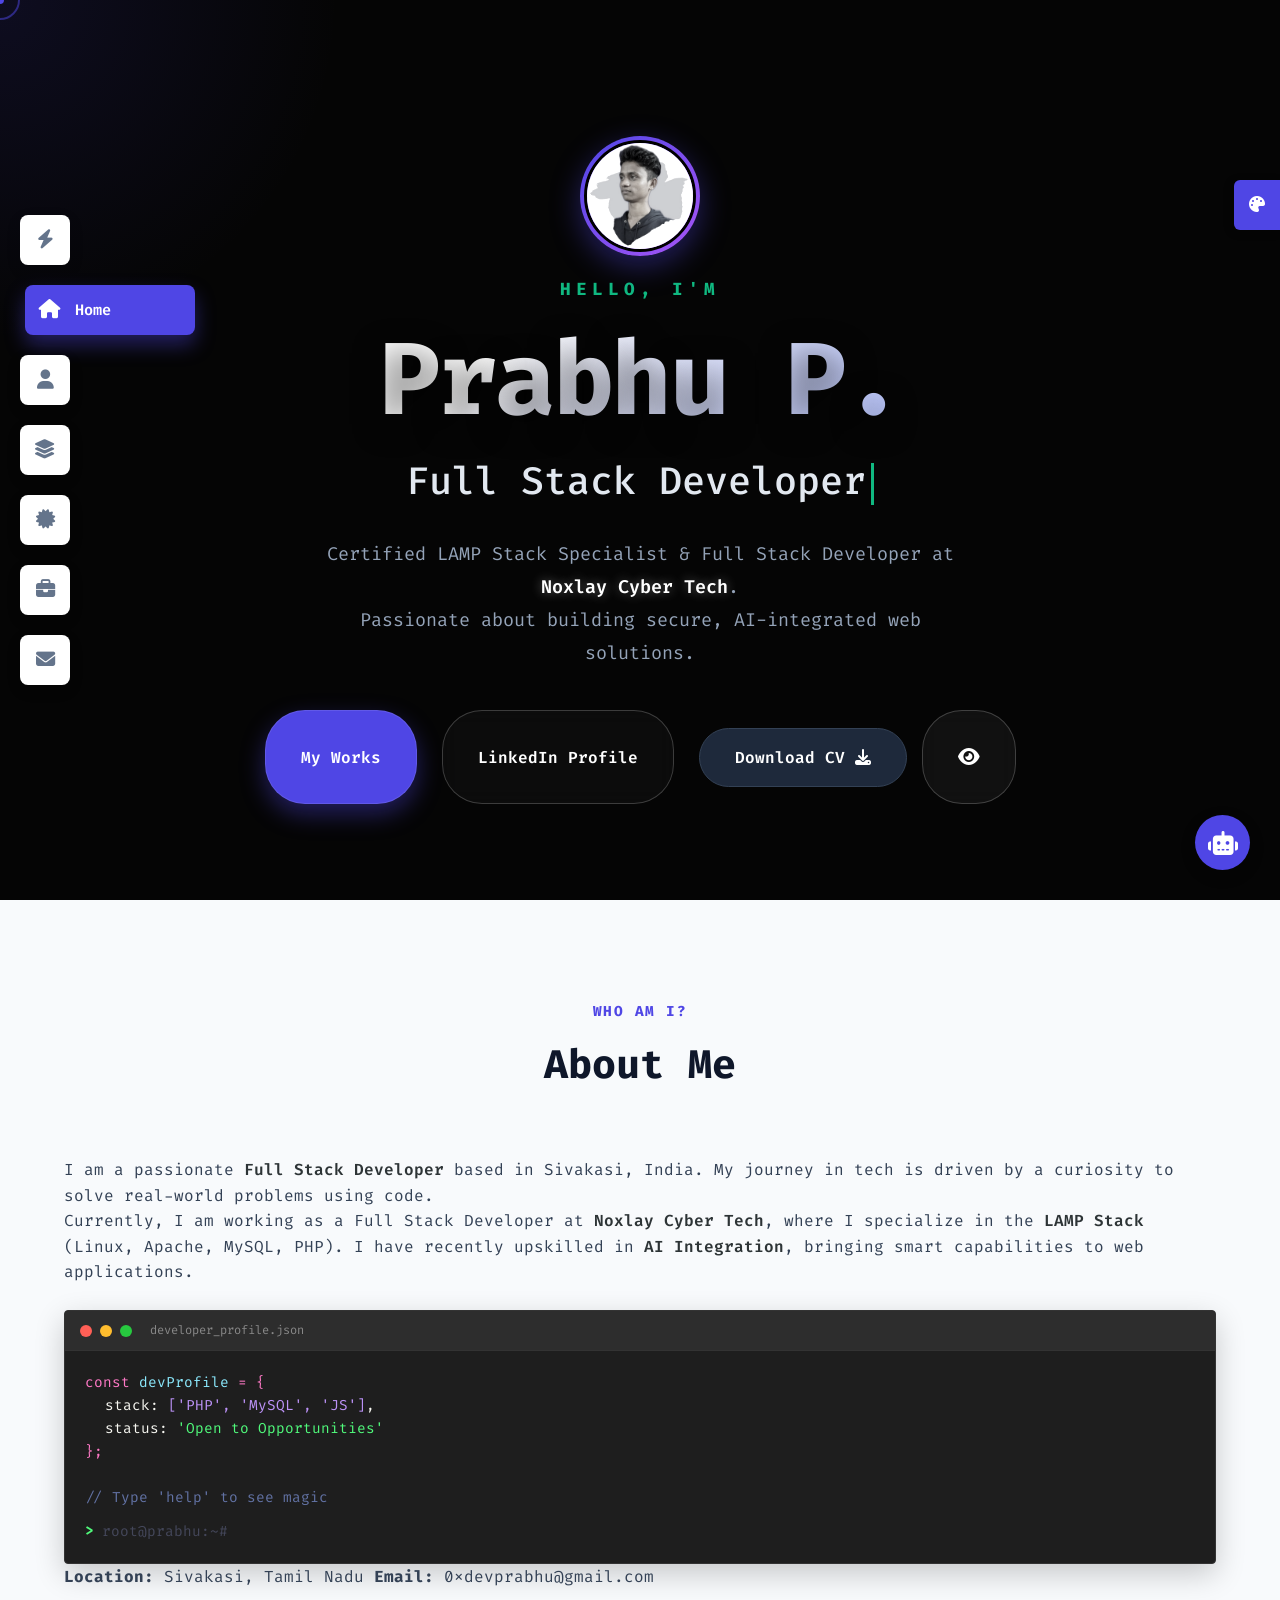
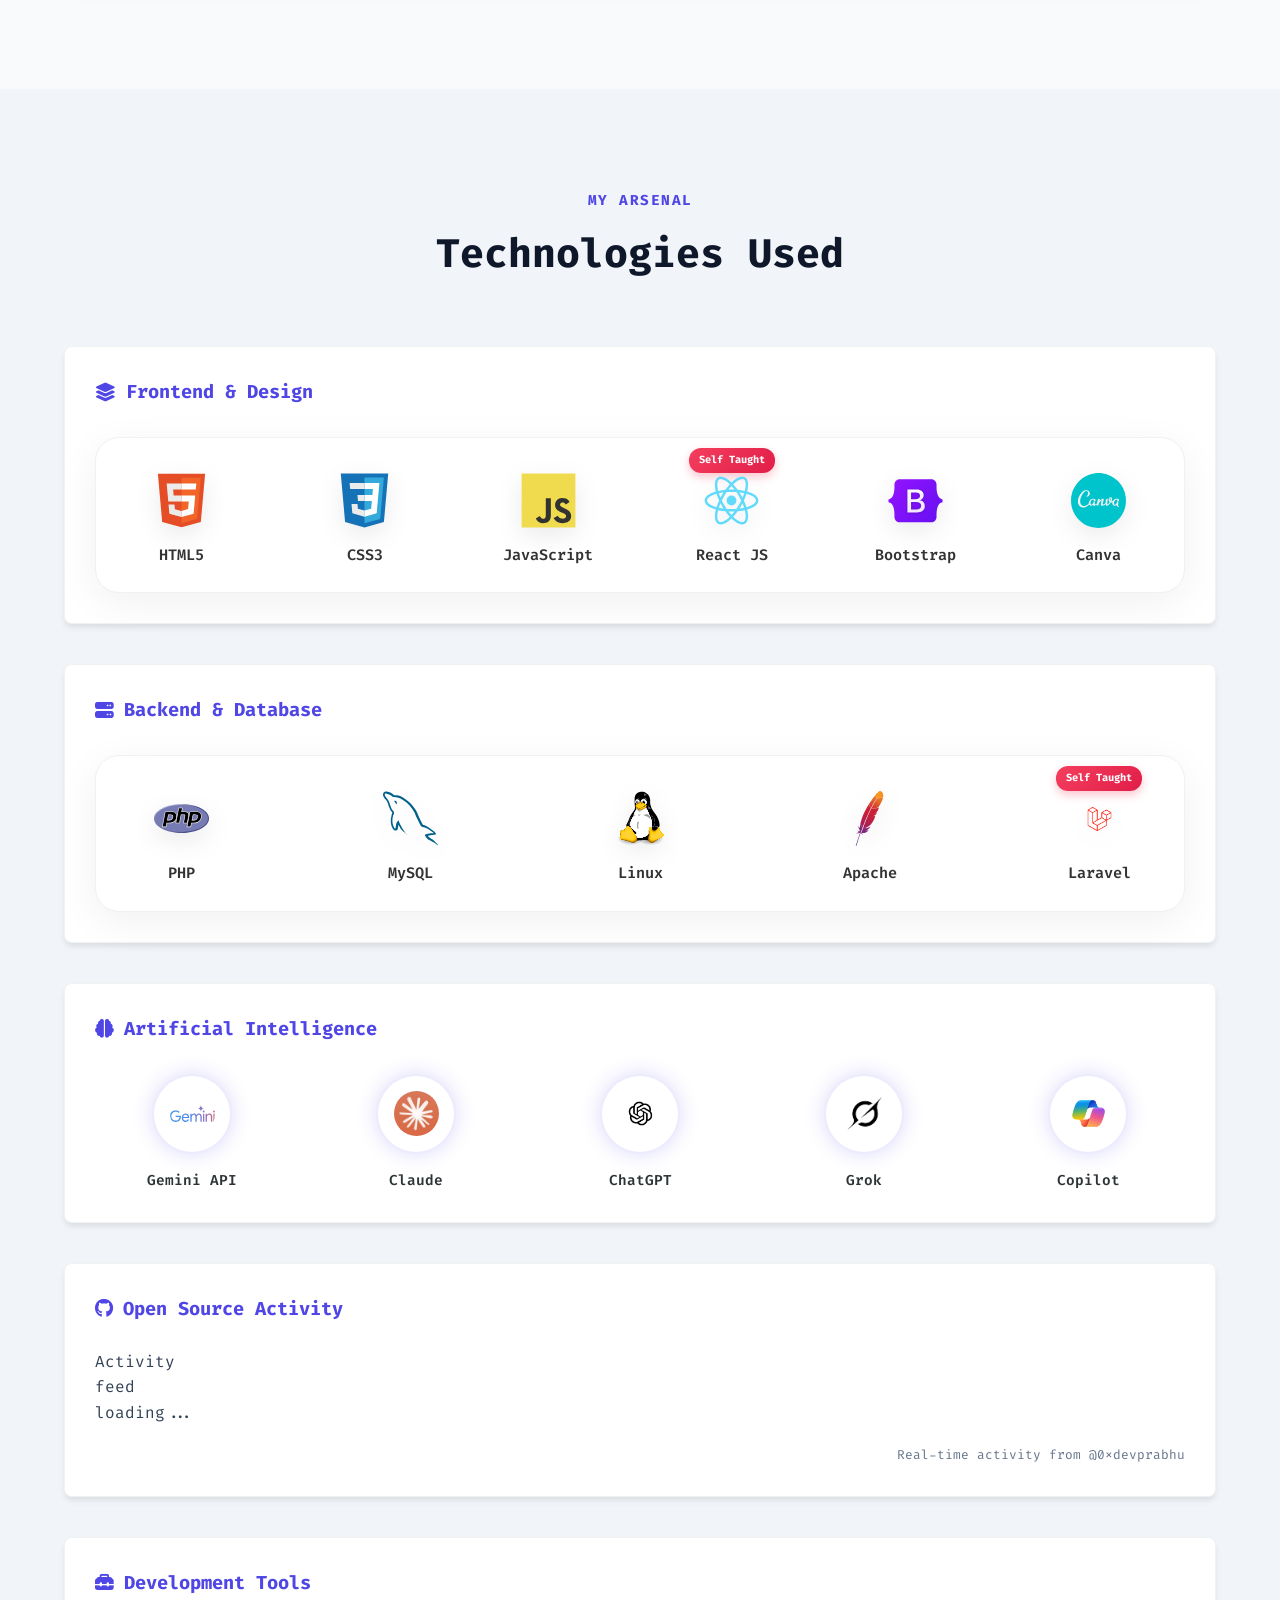
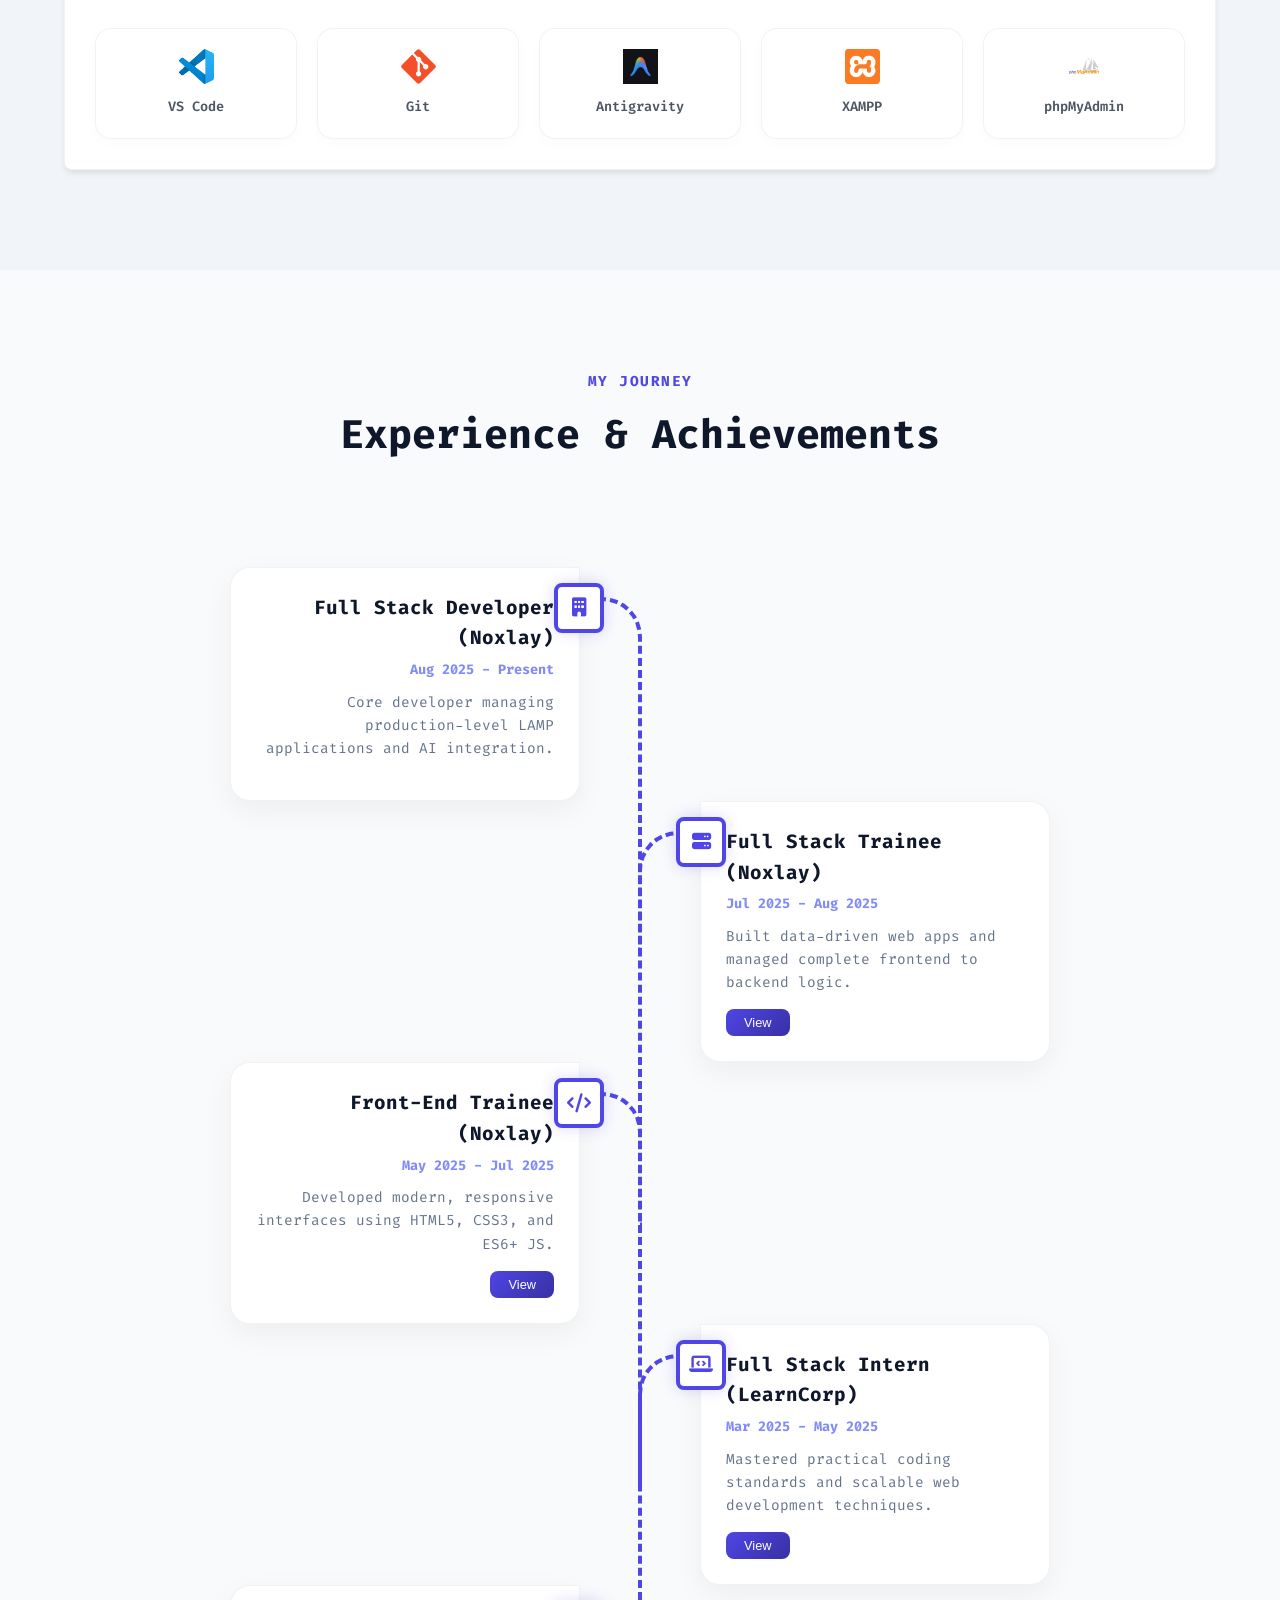
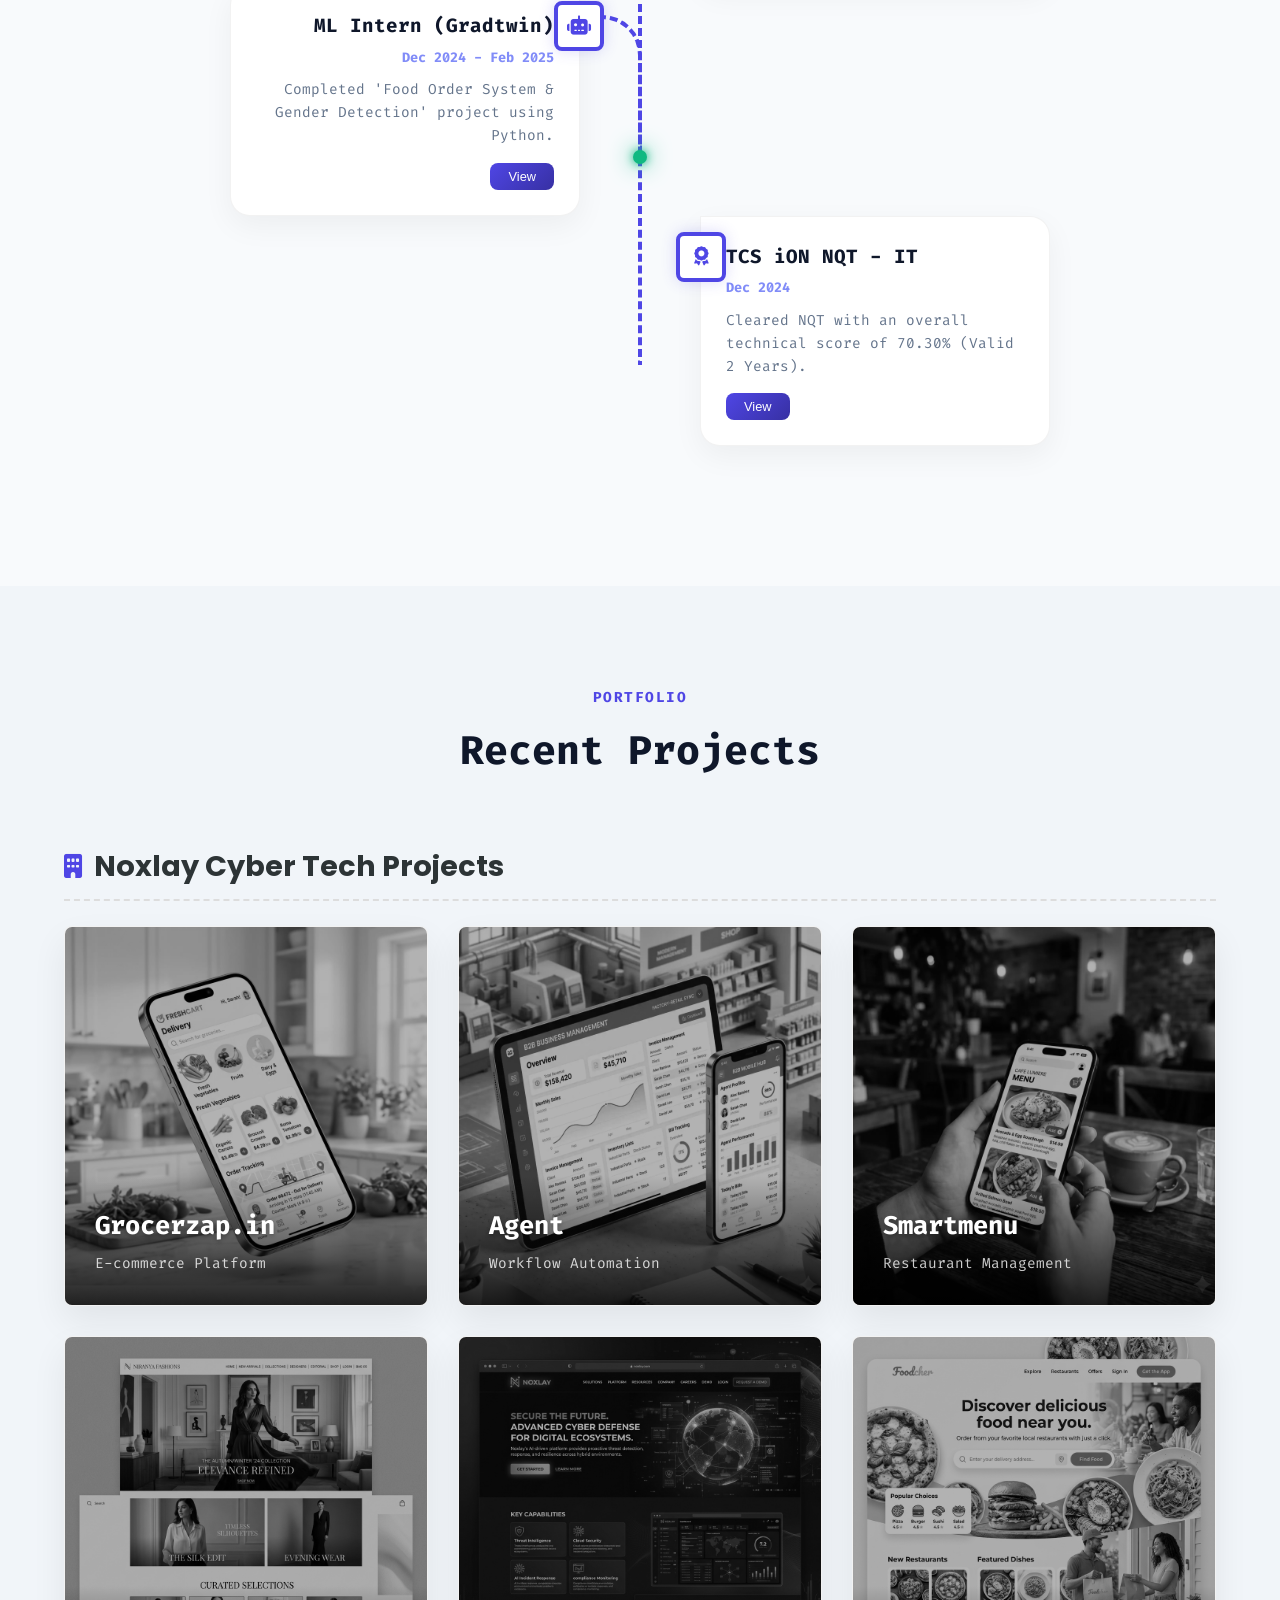
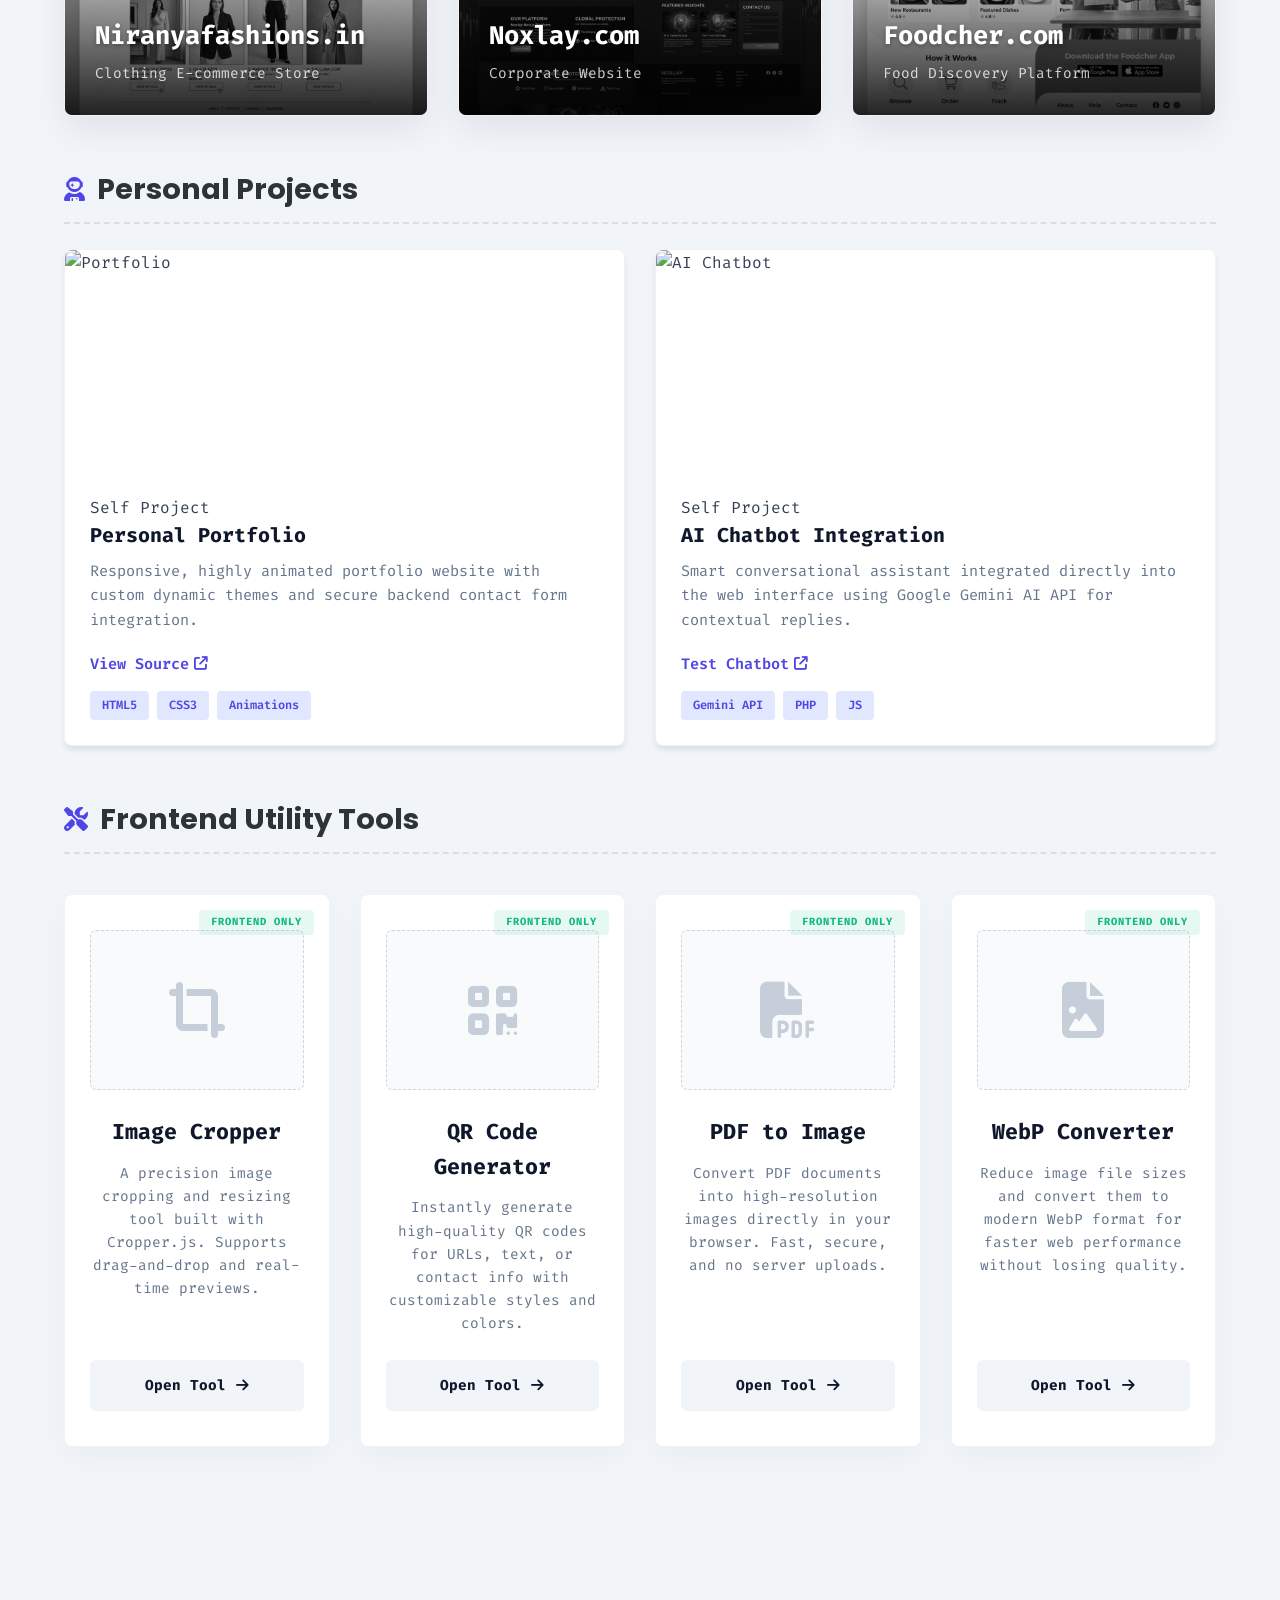
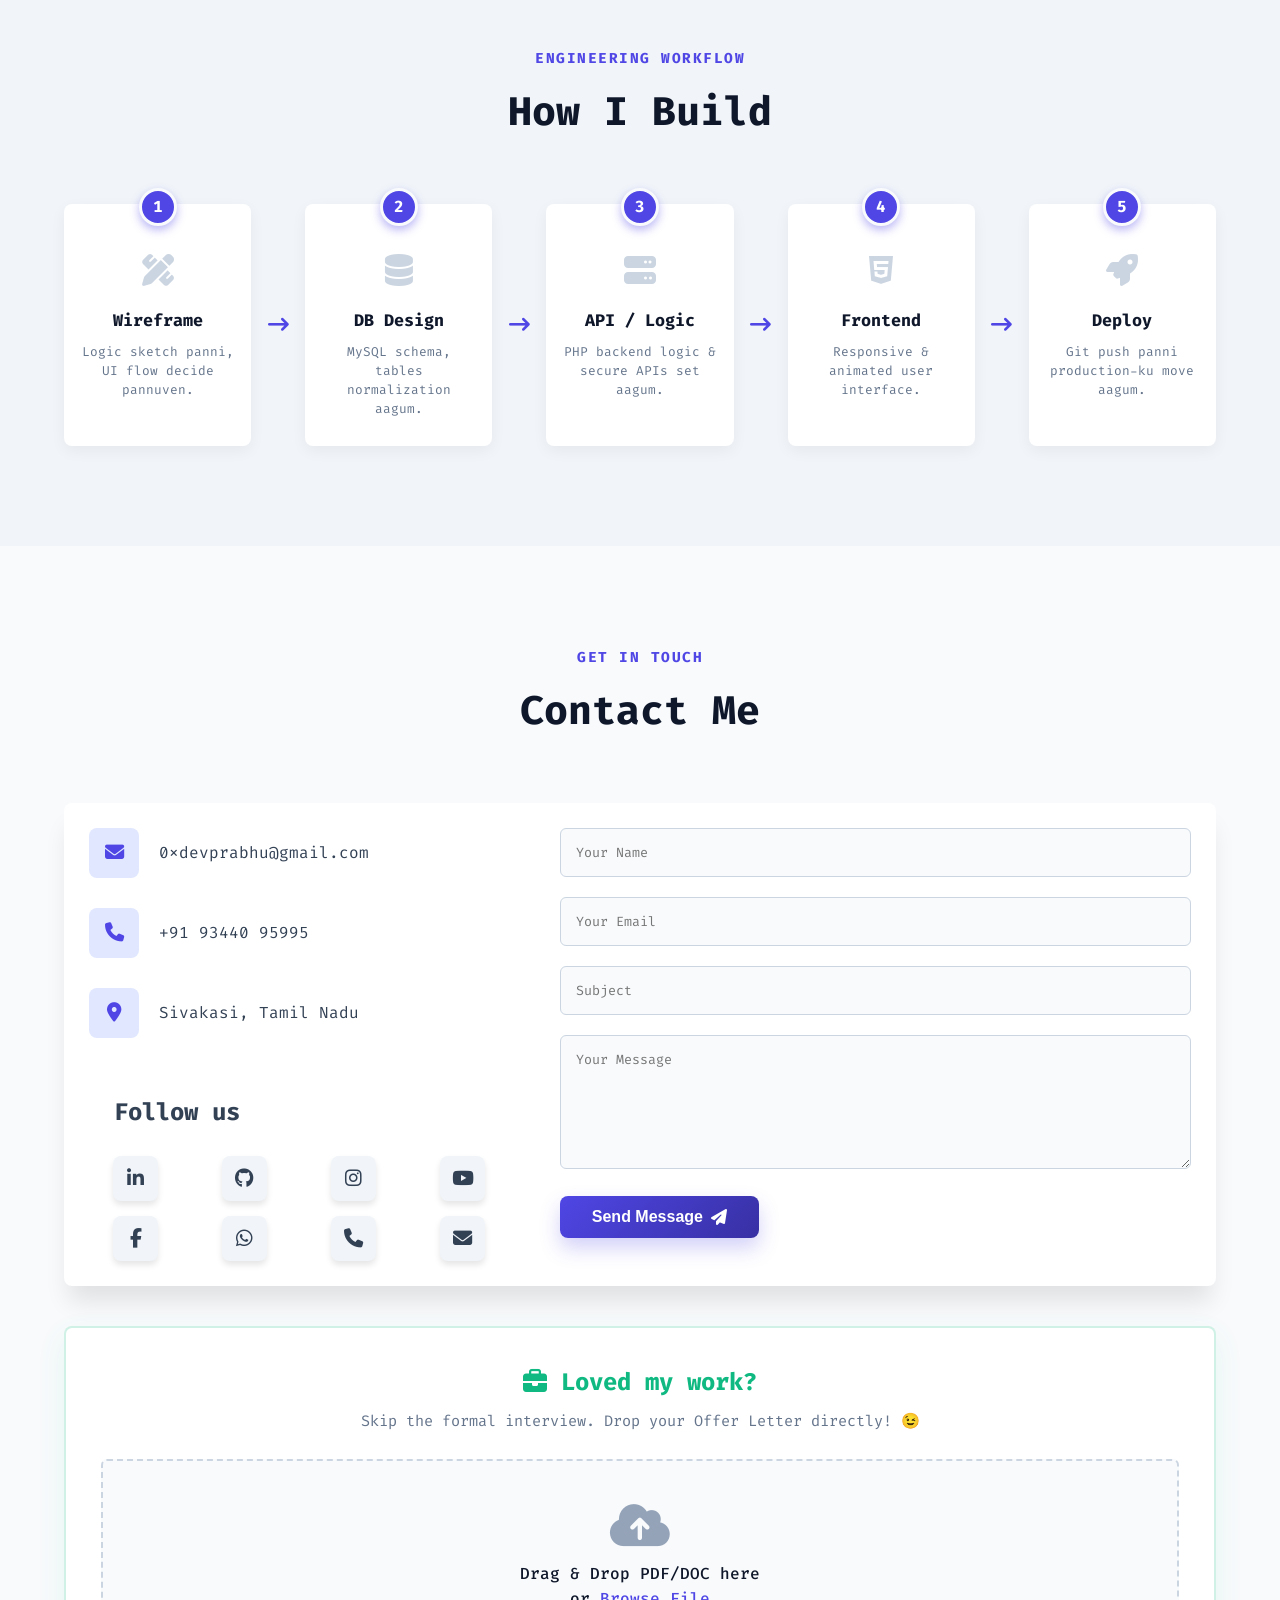
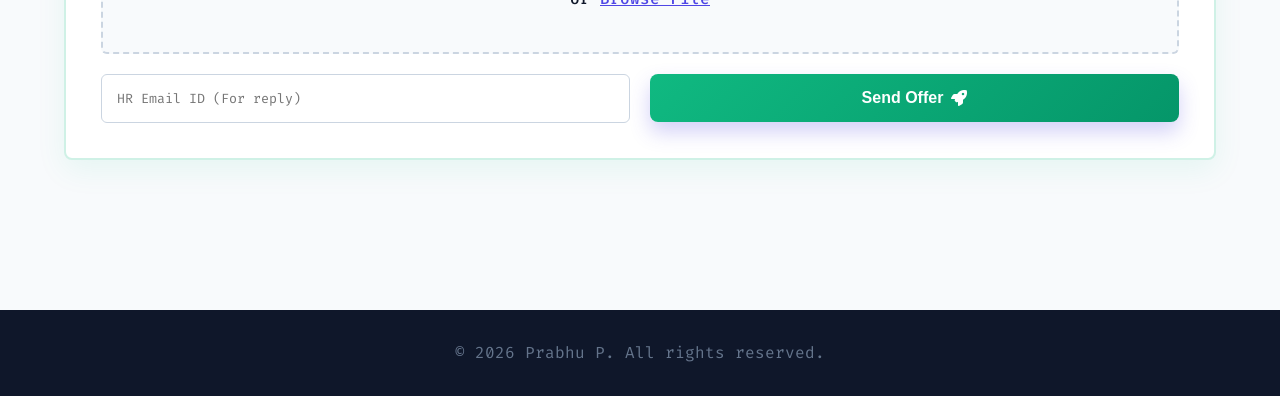
==== commit 618e0996: "final" ====
--- a/index.html
+++ b/index.html
@@ -4,917 +4,83 @@
 <head>
     <meta charset="UTF-8">
     <meta name="viewport" content="width=device-width, initial-scale=1.0">
-    <title>Prabhu P - Full Stack Developer | Portfolio</title>
+    <title>Prabhu P | Elite Full Stack Developer & LAMP Stack Specialist in Sivakasi</title>
+    
+    <!-- Primary Meta Tags -->
+    <meta name="description" content="Portfolio of Prabhu P, a Certified LAMP Stack Specialist, Full Stack Developer, and AI Enthusiast based in Sivakasi. View my projects and resume.">
+    <meta name="keywords" content="Prabhu P, Full Stack Developer, LAMP Stack Specialist, AI Enthusiast, Sivakasi, Web Developer, Noxlay Cyber Tech">
+    <meta name="author" content="Prabhu P">
+    <meta name="robots" content="index, follow">
+
+    <!-- Open Graph / Facebook -->
+    <meta property="og:type" content="website">
+    <meta property="og:url" content="https://0xdevprabhu.page.gd/">
+    <meta property="og:title" content="Prabhu P | Elite Full Stack Developer">
+    <meta property="og:description" content="Certified LAMP Stack Specialist and AI Enthusiast from Sivakasi.">
+    <meta property="og:image" content="https://0xdevprabhu.page.gd/image/profile.jpg">
+
+    <!-- Twitter -->
+    <meta property="twitter:card" content="summary_large_image">
+    <meta property="twitter:url" content="https://0xdevprabhu.page.gd/">
+    <meta property="twitter:title" content="Prabhu P | Elite Full Stack Developer">
+    <meta property="twitter:description" content="Certified LAMP Stack Specialist and AI Enthusiast from Sivakasi.">
+    <meta property="twitter:image" content="https://0xdevprabhu.page.gd/image/profile.jpg">
+
     <link rel="icon" type="image/png" href="image/profile.jpg">
     <link rel="stylesheet" href="style.css">
+    <link rel="stylesheet" href="style1.css">
+
+
     <link rel="stylesheet" href="https://cdnjs.cloudflare.com/ajax/libs/font-awesome/6.5.2/css/all.min.css">
-    <link
-        href="https://fonts.googleapis.com/css2?family=Poppins:wght@300;400;500;600;700&family=Fira+Code:wght@400;500&display=swap"
-        rel="stylesheet">
-
-    <style>
-        /* Marker Highlight Effect */
-        .highlight-text {
-            position: relative;
-            z-index: 1;
-            font-weight: 600;
-            color: #2d3436;
-            cursor: pointer;
-            transition: color 0.3s;
-        }
-
-        .highlight-text::before {
-            content: '';
-            position: absolute;
-            z-index: -1;
-            top: 0;
-            bottom: 0;
-            left: -2px;
-            right: -2px;
-            background-color: #ffd54f;
-            transform: scaleX(0);
-            transform-origin: bottom left;
-            transition: transform 0.3s ease-in-out;
-            border-radius: 4px;
-            opacity: 0.6;
-        }
-
-        .highlight-text:hover::before {
-            transform: scaleX(1);
-        }
-
-        /* Terminal Style */
-        .terminal-window {
-            background: #1e1e1e;
-            border-radius: 8px;
-            box-shadow: 0 10px 30px rgba(0, 0, 0, 0.2);
-            overflow: hidden;
-            font-family: 'Fira Code', monospace;
-            max-width: 100%;
-            margin-top: 25px;
-            border: 1px solid #333;
-        }
-
-        .terminal-header {
-            background: #2d2d2d;
-            padding: 10px 15px;
-            display: flex;
-            gap: 8px;
-            align-items: center;
-            border-bottom: 1px solid #333;
-        }
-
-        .dot {
-            width: 12px;
-            height: 12px;
-            border-radius: 50%;
-        }
-
-        .red {
-            background: #ff5f56;
-        }
-
-        .yellow {
-            background: #ffbd2e;
-        }
-
-        .green {
-            background: #27c93f;
-        }
-
-        .terminal-body {
-            padding: 20px;
-            color: #d4d4d4;
-            font-size: 0.9rem;
-            line-height: 1.6;
-        }
-
-        .command-line {
-            display: flex;
-            align-items: center;
-            color: #f8f8f2;
-        }
-
-        .command-line::before {
-            content: "> ";
-            color: #50fa7b;
-            font-weight: bold;
-            margin-right: 8px;
-        }
-
-        .typewriter {
-            display: inline-block;
-            overflow: hidden;
-            border-right: 2px solid #50fa7b;
-            white-space: nowrap;
-            animation: typing 3s steps(30, end), blink-caret 0.75s step-end infinite;
-            max-width: 0;
-            animation-fill-mode: forwards;
-            color: #f1fa8c;
-        }
-
-        @keyframes typing {
-            from {
-                max-width: 0
-            }
-
-            to {
-                max-width: 100%
-            }
-        }
-
-        @keyframes blink-caret {
-
-            from,
-            to {
-                border-color: transparent
-            }
-
-            50% {
-                border-color: #50fa7b;
-            }
-        }
-
-        /* --- ADVANCED UNIQUE SKILLS UI --- */
-        .mt-40 {
-            margin-top: 40px;
-        }
-
-        .sq-icon {
-            border-radius: 0 !important;
-            width: 45px !important;
-            height: 45px !important;
-        }
-
-        /* 1 & 2. FRONTEND & BACKEND: Unified Tech Dock UI */
-        .tech-dock {
-            background: #ffffff;
-            border-radius: 24px;
-            padding: 35px 40px 25px;
-            display: flex;
-            justify-content: space-between;
-            align-items: center;
-            box-shadow: 0 10px 40px rgba(0, 0, 0, 0.06);
-            border: 1px solid #f0f0f5;
-            margin-top: 30px;
-            gap: 20px;
-            overflow-x: auto;
-            scrollbar-width: none;
-            /* Firefox */
-        }
-
-        .tech-dock::-webkit-scrollbar {
-            display: none;
-            /* Chrome/Safari */
-        }
-
-        .dock-item {
-            display: flex;
-            flex-direction: column;
-            align-items: center;
-            gap: 15px;
-            position: relative;
-            transition: all 0.3s cubic-bezier(0.175, 0.885, 0.32, 1.275);
-            cursor: pointer;
-            flex: 0 0 auto;
-            /* Prevents items from squishing on mobile */
-            min-width: 90px;
-        }
-
-        .dock-item:hover {
-            /* Transform removed to allow VanillaTilt to handle it */
-            z-index: 10;
-        }
-
-        .dock-item img {
-            width: 55px;
-            height: 55px;
-            object-fit: contain;
-            filter: drop-shadow(0 8px 12px rgba(0, 0, 0, 0.08));
-        }
-
-        .dock-item span {
-            font-size: 0.95rem;
-            font-weight: 600;
-            color: #333;
-            white-space: nowrap;
-        }
-
-        .dock-badge {
-            position: absolute;
-            top: -25px;
-            background: linear-gradient(135deg, #f43f5e, #e11d48);
-            color: #fff;
-            font-size: 0.65rem;
-            font-weight: 700;
-            padding: 4px 10px;
-            border-radius: 12px;
-            white-space: nowrap;
-            box-shadow: 0 4px 10px rgba(244, 63, 94, 0.3);
-            pointer-events: none;
-        }
-
-        /* Mobile Adjustments for Dock */
-        @media (max-width: 768px) {
-            .tech-dock {
-                padding: 35px 20px 25px;
-                justify-content: center;
-                /* Centers items */
-                flex-wrap: wrap;
-                /* Wraps items row by row */
-                overflow-x: visible;
-                /* Removes horizontal scroll */
-                gap: 25px 15px;
-                /* Adds vertical and horizontal spacing */
-            }
-
-            .dock-item img {
-                width: 45px;
-                height: 45px;
-            }
-
-            .dock-item span {
-                font-size: 0.85rem;
-            }
-
-            .dock-item {
-                min-width: 80px;
-            }
-        }
-
-        /* --- CUSTOM CURSOR STYLES --- */
-        * {
-            cursor: none !important;
-            /* Hides default hand pointer everywhere */
-        }
-
-        .cursor-dot,
-        .cursor-outline {
-            position: fixed;
-            top: 0;
-            left: 0;
-            transform: translate(-50%, -50%);
-            border-radius: 50%;
-            z-index: 99999;
-            pointer-events: none;
-            /* Allows clicking through the custom cursor */
-        }
-
-        .cursor-dot {
-            width: 8px;
-            height: 8px;
-            background-color: var(--primary, #4f46e5);
-            transition: transform 0.2s ease-out;
-            /* Smooth scale transition */
-        }
-
-        .cursor-outline {
-            width: 40px;
-            height: 40px;
-            border: 2px solid rgba(79, 70, 229, 0.5);
-            transition: width 0.2s, height 0.2s, background-color 0.2s, border-color 0.2s;
-        }
-
-        /* Expand effect when hovering over links/buttons */
-        .cursor-outline.hover-active {
-            width: 60px;
-            height: 60px;
-            background-color: rgba(79, 70, 229, 0.15);
-            border-color: transparent;
-        }
-
-        /* Make the inner dot bigger on hover */
-        .cursor-dot.hover-active {
-            transform: translate(-50%, -50%) scale(3.5);
-            /* Makes dot 3.5 times bigger */
-            background-color: var(--primary, #4f46e5);
-            opacity: 0.9;
-        }
-
-        /* --- PREMIUM HERO & SPOTLIGHT STYLES --- */
-        .premium-hero {
-            position: relative;
-            min-height: 100vh;
-            /* Allows section to grow if content is tall */
-            width: 100%;
-            background-color: #050505;
-            overflow: hidden;
-            display: flex;
-            align-items: center;
-            justify-content: center;
-            text-align: center;
-            z-index: 1;
-            padding: 120px 0 80px;
-            /* Prevents top and bottom cutoff on mobile */
-            box-sizing: border-box;
-        }
-
-        .spotlight {
-            position: absolute;
-            top: 0;
-            left: 0;
-            width: 800px;
-            height: 800px;
-            border-radius: 50%;
-            background: radial-gradient(circle, rgba(79, 70, 229, 0.12) 0%, rgba(0, 0, 0, 0) 60%);
-            pointer-events: none;
-            z-index: 0;
-            transform: translate(-50%, -50%);
-        }
-
-        .hero-container {
-            position: relative;
-            z-index: 2;
-            max-width: 1000px;
-            padding: 0 20px;
-        }
-
-        .premium-avatar {
-            width: 120px;
-            height: 120px;
-            margin: 0 auto 20px;
-            border-radius: 50%;
-            padding: 4px;
-            background: linear-gradient(135deg, var(--primary, #4f46e5), #a855f7);
-            box-shadow: 0 10px 30px rgba(79, 70, 229, 0.4);
-            animation: avatar-float 4s ease-in-out infinite;
-            position: relative;
-            z-index: 3;
-        }
-
-        .premium-avatar img {
-            width: 100%;
-            height: 100%;
-            object-fit: cover;
-            border-radius: 50%;
-            border: 3px solid #050505;
-            transition: filter 0.4s ease, transform 0.4s ease;
-            filter: grayscale(80%) contrast(1.1);
-        }
-
-        .premium-avatar:hover img {
-            filter: grayscale(0%) contrast(1);
-            transform: scale(1.05);
-        }
-
-        @keyframes avatar-float {
-
-            0%,
-            100% {
-                transform: translateY(0);
-            }
-
-            50% {
-                transform: translateY(-10px);
-            }
-        }
-
-        .premium-greeting {
-            display: block;
-            font-size: 1.1rem;
-            letter-spacing: 5px;
-            color: #10b981;
-            font-weight: 700;
-            text-transform: uppercase;
-            margin-bottom: 20px;
-        }
-
-        .premium-name {
-            font-size: clamp(4rem, 8vw, 8rem);
-            font-weight: 800;
-            line-height: 1.1;
-            margin: 0 0 15px;
-            background: linear-gradient(135deg, #ffffff 30%, #a5b4fc);
-            -webkit-background-clip: text;
-            background-clip: text;
-            -webkit-text-fill-color: transparent;
-            letter-spacing: -3px;
-            text-shadow: 0 10px 30px rgba(0, 0, 0, 0.5);
-        }
-
-        .premium-role {
-            font-size: clamp(1.5rem, 3vw, 2.5rem);
-            font-weight: 500;
-            color: #e2e8f0;
-            margin-bottom: 25px;
-        }
-
-        .premium-bio {
-            font-size: 1.15rem;
-            color: #94a3b8;
-            line-height: 1.8;
-            max-width: 650px;
-            margin: 0 auto 40px;
-        }
-
-        .highlight-glow {
-            color: #fff;
-            text-shadow: 0 0 12px rgba(255, 255, 255, 0.4);
-            font-weight: 600;
-        }
-
-        .premium-hero-btns {
-            display: flex;
-            gap: 25px;
-            justify-content: center;
-            flex-wrap: wrap;
-        }
-
-        .magnetic-btn {
-            display: inline-flex;
-            align-items: center;
-            justify-content: center;
-            padding: 16px 35px;
-            border-radius: 40px;
-            font-weight: 600;
-            font-size: 1rem;
-            text-decoration: none;
-            position: relative;
-        }
-
-        .primary-glow {
-            background: var(--primary, #4f46e5);
-            color: #fff;
-            box-shadow: 0 10px 25px rgba(79, 70, 229, 0.4);
-            border: 1px solid rgba(255, 255, 255, 0.1);
-        }
-
-        .outline-glow {
-            background: rgba(255, 255, 255, 0.03);
-            color: #fff;
-            border: 1px solid rgba(255, 255, 255, 0.2);
-            backdrop-filter: blur(10px);
-            -webkit-backdrop-filter: blur(10px);
-        }
-
-        .cv-glow {
-            background: #1e293b;
-            color: #fff;
-            border: 1px solid #334155;
-            gap: 10px;
-        }
-
-        /* Mobile fallback: Restore default cursor on small screens */
-        @media (max-width: 768px) {
-
-            .cursor-dot,
-            .cursor-outline {
-                display: none;
-            }
-
-            body {
-                cursor: auto;
-            }
-        }
-
-        /* 3. AI: Glowing Orbs */
-        .ai-grid {
-            display: grid;
-            grid-template-columns: repeat(auto-fit, minmax(110px, 1fr));
-            gap: 30px;
-            margin-top: 30px;
-            justify-items: center;
-        }
-
-        .orb-card {
-            display: flex;
-            flex-direction: column;
-            align-items: center;
-            gap: 15px;
-            cursor: pointer;
-        }
-
-        .orb {
-            width: 80px;
-            height: 80px;
-            border-radius: 50%;
-            background: #fff;
-            display: flex;
-            align-items: center;
-            justify-content: center;
-            box-shadow: 0 0 20px rgba(79, 70, 229, 0.2);
-            border: 2px solid rgba(79, 70, 229, 0.1);
-            transition: all 0.4s cubic-bezier(0.175, 0.885, 0.32, 1.275);
-            position: relative;
-        }
-
-        .orb::before {
-            content: '';
-            position: absolute;
-            inset: -5px;
-            border-radius: 50%;
-            border: 2px dashed rgba(79, 70, 229, 0.4);
-            animation: spin 10s linear infinite;
-            opacity: 0;
-            transition: opacity 0.3s;
-        }
-
-        .orb-card:hover .orb::before {
-            opacity: 1;
-        }
-
-        .orb-card:hover .orb {
-            box-shadow: 0 0 30px rgba(79, 70, 229, 0.6);
-            transform: scale(1.1);
-            border-color: transparent;
-        }
-
-        .orb img {
-            width: 45px;
-            height: 45px;
-            border-radius: 50%;
-            object-fit: contain;
-            z-index: 2;
-        }
-
-        .orb-card span {
-            font-weight: 600;
-            color: #2d3436;
-            font-size: 0.9rem;
-        }
-
-        @keyframes spin {
-            100% {
-                transform: rotate(360deg);
-            }
-        }
-
-        /* 4. TOOLS: Glassmorphism Tiles */
-        .tools-grid {
-            display: grid;
-            grid-template-columns: repeat(auto-fit, minmax(120px, 1fr));
-            gap: 20px;
-            margin-top: 30px;
-        }
-
-        .tool-tile {
-            background: rgba(255, 255, 255, 0.6);
-            backdrop-filter: blur(10px);
-            -webkit-backdrop-filter: blur(10px);
-            border: 1px solid rgba(0, 0, 0, 0.05);
-            padding: 20px 15px;
-            border-radius: 16px;
-            display: flex;
-            flex-direction: column;
-            align-items: center;
-            gap: 12px;
-            transition: all 0.3s;
-            box-shadow: 0 4px 15px rgba(0, 0, 0, 0.02);
-        }
-
-        .tool-tile:hover {
-            transform: translateY(-5px);
-            background: #fff;
-            box-shadow: 0 10px 25px rgba(0, 0, 0, 0.08);
-            border-color: var(--primary, #4f46e5);
-        }
-
-        .tool-tile img {
-            width: 35px;
-            height: 35px;
-        }
-
-        .tool-tile span {
-            font-size: 0.85rem;
-            font-weight: 600;
-            color: #4b5563;
-        }
-
-        /* --- HIGH-END SPLITTED UI PROJECT STYLES --- */
-        .project-category-title {
-            font-size: 1.8rem;
-            color: #2d3436;
-            margin: 40px 0 25px;
-            display: flex;
-            align-items: center;
-            gap: 12px;
-            font-family: 'Poppins', sans-serif;
-            border-bottom: 2px dashed #ddd;
-            padding-bottom: 10px;
-        }
-
-        .project-category-title i {
-            color: var(--primary, #4f46e5);
-            font-size: 1.5rem;
-        }
-
-        .mt-50 {
-            margin-top: 50px !important;
-        }
-
-        /* --- Split Card Core --- */
-        .split-card {
-            position: relative;
-            width: 100%;
-            height: 380px;
-            /* Fixed height for split effect */
-            border-radius: 20px;
-            overflow: hidden;
-            background: #fff;
-            box-shadow: 0 15px 35px rgba(0, 0, 0, 0.07);
-            transition: transform 0.3s ease, box-shadow 0.3s ease;
-            cursor: pointer;
-        }
-
-        .split-card:hover {
-            /* Transform removed to allow VanillaTilt to handle it */
-            box-shadow: 0 25px 50px rgba(79, 70, 229, 0.15);
-            z-index: 10;
-        }
-
-        /* --- Image Panel (Moves right on hover) --- */
-        .split-card .image-panel {
-            position: absolute;
-            top: 0;
-            left: 0;
-            width: 100%;
-            height: 100%;
-            z-index: 2;
-            transition: transform 0.6s cubic-bezier(0.77, 0, 0.175, 1);
-            overflow: hidden;
-        }
-
-        .split-card:hover .image-panel {
-            transform: translateX(60%);
-            /* Revelas 60% of the content underneath */
-        }
-
-        .split-card .image-panel img {
-            width: 100%;
-            height: 100%;
-            object-fit: cover;
-            filter: grayscale(100%) brightness(0.7);
-            /* Professional muted look */
-            transition: filter 0.6s ease;
-        }
-
-        .split-card:hover .image-panel img {
-            filter: grayscale(0%) brightness(1);
-            /* Full color on active */
-        }
-
-        /* Overlays on Image Panel */
-        .split-card .image-overlay {
-            position: absolute;
-            bottom: 0;
-            left: 0;
-            width: 100%;
-            padding: 30px;
-            background: linear-gradient(to top, rgba(0, 0, 0, 0.8), transparent);
-            z-index: 3;
-            transition: opacity 0.4s ease;
-        }
-
-        .split-card:hover .image-overlay {
-            opacity: 0;
-            /* Hides image text when split */
-        }
-
-        .split-card .image-overlay h3 {
-            color: #fff;
-            font-size: 1.6rem;
-            margin: 0;
-            text-shadow: 0 2px 4px rgba(0, 0, 0, 0.3);
-        }
-
-        .split-card .image-overlay p {
-            color: rgba(255, 255, 255, 0.8);
-            font-size: 0.9rem;
-            margin: 5px 0 0;
-        }
-
-        /* --- Content Panel (Static underneath) --- */
-        .split-card .content-panel {
-            position: absolute;
-            top: 0;
-            left: 0;
-            width: 60%;
-            /* Occupies the space revealed by image */
-            height: 100%;
-            padding: 40px 30px;
-            background: #fff;
-            z-index: 1;
-            display: flex;
-            flex-direction: column;
-            justify-content: space-between;
-        }
-
-        .split-card .company-name {
-            font-size: 0.85rem;
-            font-weight: 700;
-            text-transform: uppercase;
-            color: #10b981;
-            letter-spacing: 2px;
-            margin-bottom: 5px;
-            display: block;
-            white-space: nowrap;
-            /* Forces single line */
-            overflow: hidden;
-            text-overflow: ellipsis;
-        }
-
-        .split-card .content-panel h3 {
-            font-size: 1.5rem;
-            color: #1e1e1e;
-            margin: 0 0 10px 0;
-            font-weight: 700;
-        }
-
-        .split-card .content-panel p {
-            font-size: 0.95rem;
-            color: #555;
-            line-height: 1.6;
-            margin-bottom: 15px;
-            flex-grow: 1;
-            /* Truncates long text to prevent pushing links down */
-            display: -webkit-box;
-            -webkit-line-clamp: 3;
-            -webkit-box-orient: vertical;
-            overflow: hidden;
-        }
-
-        .split-card .tags {
-            margin-top: auto;
-            border-top: 1px solid #eee;
-            padding-top: 12px;
-        }
-
-        .split-card .tags span {
-            background: #f3f4f6;
-            color: #4b5563;
-            padding: 5px 12px;
-            border-radius: 20px;
-            font-size: 0.75rem;
-            font-weight: 600;
-            margin-right: 6px;
-            margin-bottom: 6px;
-            display: inline-block;
-        }
-
-        /* --- Mobile Responsive Fixes for Split Card --- */
-        @media (max-width: 768px) {
-            .split-card {
-                height: 350px;
-                /* Adjusted for mobile view */
-            }
-
-            .split-card .content-panel {
-                width: 90%;
-                /* Gives text much more space on mobile */
-                padding: 25px 20px;
-            }
-
-            .split-card:hover .image-panel {
-                transform: translateX(90%);
-                /* Moves image further right to reveal text cleanly */
-            }
-
-            .split-card .company-name {
-                letter-spacing: 1px;
-                /* Prevents overflow */
-                font-size: 0.75rem;
-            }
-
-            .split-card .content-panel h3 {
-                font-size: 1.25rem;
-            }
-
-            .split-card .content-panel p {
-                font-size: 0.85rem;
-                -webkit-line-clamp: 4;
-                /* Allow 1 extra line on mobile before truncating */
-            }
-
-            .split-card .tags span {
-                padding: 4px 10px;
-                font-size: 0.7rem;
-            }
-        }
-
-
-        /* --- CUSTOM TEXT ANIMATION LOOP STYLES --- */
-        #animated-role-text {
-            display: inline-block;
-            position: relative;
-            white-space: pre;
-        }
-
-        .letter-span {
-            display: inline-block;
-            white-space: pre;
-            transition: all 0.5s ease;
-        }
-
-        .typing-cursor-custom {
-            display: inline-block;
-            width: 3px;
-            height: 1.1em;
-            background-color: #10b981;
-            margin-left: 5px;
-            animation: blinkCursor 0.7s infinite;
-            vertical-align: middle;
-        }
-
-        @keyframes blinkCursor {
-
-            0%,
-            100% {
-                opacity: 1;
-            }
-
-            50% {
-                opacity: 0;
-            }
-        }
-
-        .letter-fall-down {
-            animation: fallDownAnim 0.7s forwards ease-in;
-        }
-
-        @keyframes fallDownAnim {
-            0% {
-                transform: translateY(0);
-                opacity: 1;
-            }
-
-            100% {
-                transform: translateY(80px) rotate(45deg);
-                opacity: 0;
-            }
-        }
-
-        .letter-bounce-in {
-            animation: dropBounceAnim 1s forwards cubic-bezier(0.28, 0.84, 0.42, 1);
-        }
-
-        @keyframes dropBounceAnim {
-            0% {
-                transform: translateY(-150px);
-                opacity: 0;
-            }
-
-            30% {
-                transform: translateY(0);
-                opacity: 1;
-            }
-
-            50% {
-                transform: translateY(-25px);
-                opacity: 1;
-            }
-
-            70% {
-                transform: translateY(0);
-                opacity: 1;
-            }
-
-            85% {
-                transform: translateY(-8px);
-                opacity: 1;
-            }
-
-            100% {
-                transform: translateY(0);
-                opacity: 1;
-            }
-        }
-
-        .letter-blast {
-            animation: blastAnim 1s forwards ease-out;
-        }
-
-        @keyframes blastAnim {
-            0% {
-                transform: translate(0, 0) scale(1) rotate(0);
-                opacity: 1;
-            }
-
-            100% {
-                transform: translate(var(--tx), var(--ty)) scale(1.5) rotate(var(--rot));
-                opacity: 0;
-            }
-        }
-
-        .letter-fade-pop {
-            opacity: 0;
-            animation: popInAnim 0.6s forwards cubic-bezier(0.175, 0.885, 0.32, 1.275);
-        }
-
-        @keyframes popInAnim {
-            0% {
-                transform: scale(0.5) translateY(20px);
-                opacity: 0;
-            }
-
-            100% {
-                transform: scale(1) translateY(0);
-                opacity: 1;
-            }
-        }
-    </style>
+    <link href="https://fonts.googleapis.com/css2?family=Poppins:wght@300;400;500;600;700&family=Fira+Code:wght@400;500&display=swap" rel="stylesheet">
+    <meta name="google-site-verification" content="googlecc1f42d0edb216cf" />
+    <!-- JSON-LD Structured Data for Google Knowledge Graph -->
+    <script type="application/ld+json">
+    {
+      "@context": "https://schema.org",
+      "@type": "Person",
+      "name": "Prabhu P",
+      "alternateName": "Prabhu P",
+      "jobTitle": "Full Stack Developer & LAMP Stack Specialist",
+      "description": "AI Enthusiast and Full Stack Developer.",
+      "worksFor": {
+        "@type": "Organization",
+        "name": "Noxlay Cyber Tech"
+      },
+      "address": {
+        "@type": "PostalAddress",
+        "addressLocality": "Sivakasi",
+        "addressRegion": "Tamil Nadu",
+        "addressCountry": "IN"
+      },
+      "url": "https://0xdevprabhu.page.gd/",
+      "image": "https://0xdevprabhu.page.gd/image/profile.jpg",
+      "sameAs": [
+        "https://www.linkedin.com/in/0xdevprabhu",
+        "https://github.com/0xdevprabhu",
+        "https://www.instagram.com/your-instagram-handle"
+      ]
+    }
+    </script>
 </head>
 
 <body>
+    <!-- CREATIVE GENERATIVE NEURAL ACCENT PRE-LOADER -->
+    <div class="neural-preloader-canvas" id="neuralLoader">
+        <div class="loader-matrix-cluster">
+            <div class="neural-pulse-ring ring-first"></div>
+            <div class="neural-pulse-ring ring-second"></div>
+            <div class="neural-pulse-ring ring-third"></div>
+            <div class="avatar-frame-tracker">
+                <img src="image/profile.jpg" alt="Prabhu P Profile Tracking Core">
+            </div>
+        </div>
+        <div class="loader-status-manifest">
+            <span class="manifest-text" id="manifestStatus">INITIALIZING CORE OBJECTS</span>
+            <span class="manifest-ticker-indicator"></span>
+        </div>
+    </div>
+
     <div class="cursor-dot" data-cursor-dot></div>
     <div class="cursor-outline" data-cursor-outline></div>
 
@@ -1002,17 +168,16 @@
                 <a href="#projects" class="magnetic-btn primary-glow">My Works</a>
                 <a href="https://www.linkedin.com/in/0xdevprabhu" target="_blank"
                     class="magnetic-btn outline-glow">LinkedIn Profile</a>
-                <div class="cv-group"
-                    style="display: flex; gap: 15px; align-items: center; flex-wrap: wrap; justify-content: center;">
-                    <a href="pdf/Prabhu's_Resume.pdf" download class="magnetic-btn cv-glow">
-                        Download CV <i class="fa-solid fa-download"></i>
+                <div class="cv-group cv-action-wrapper">
+                    <a href="pdf/Prabhu's_Resume.pdf" download class="magnetic-btn cv-glow" aria-label="Download Prabhu P's Resume PDF">
+                        Download CV <i class="fa-solid fa-download" aria-hidden="true"></i>
                     </a>
-                    <button onclick="openResumePreview('pdf/Prabhu\'s_Resume.pdf')" class="magnetic-btn preview-btn"
-                        title="Live Preview Resume"
-                        style="padding: 16px; border-radius: 50%; aspect-ratio: 1; display: flex; align-items: center; justify-content: center; color: #ffffff; border: 2px solid rgba(255, 255, 255, 0.5); background: rgba(255, 255, 255, 0.1); backdrop-filter: blur(10px);">
-                        <i class="fa-solid fa-eye" style="font-size: 1.2rem; color: #ffffff;"></i>
+                    <button onclick="openResumePreview('pdf/Prabhu\'s_Resume.pdf')" class="magnetic-btn preview-btn cv-preview-btn"
+                        title="Live Preview Resume" aria-label="Live Preview of Resume">
+                        <i class="fa-solid fa-eye cv-preview-icon" aria-hidden="true"></i>
                     </button>
                 </div>
+
             </div>
         </div>
     </section>
@@ -1046,19 +211,19 @@
                             <div class="dot green"></div>
                             <span style="margin-left: 10px; color: #888; font-size: 12px;">developer_profile.json</span>
                         </div>
-                        <div class="terminal-body">
-                            <div class="command-line">
-                                <span class="typewriter">print("Coding with Passion...");</span>
+                        <div class="terminal-body" id="interactive-terminal">
+                            <div id="terminal-history">
+                                <p style="color:#ff79c6">const <span style="color:#8be9fd">devProfile</span> = {</p>
+                                <p style="padding-left: 20px; color:#f8f8f2">stack: <span style="color:#bd93f9">['PHP', 'MySQL', 'JS']</span>,</p>
+                                <p style="padding-left: 20px; color:#f8f8f2">status: <span style="color:#50fa7b">'Open to Opportunities'</span></p>
+                                <p style="color:#ff79c6">};</p>
+                                <br>
+                                <div style="color: #6272a4;">// Type 'help' to see magic</div>
                             </div>
-                            <br>
-                            <p style="color:#ff79c6">const <span style="color:#8be9fd">devProfile</span> = {</p>
-                            <p style="padding-left: 20px; color:#f8f8f2">currentFocus: <span
-                                    style="color:#f1fa8c">'Building Scalable Web Apps'</span>,</p>
-                            <p style="padding-left: 20px; color:#f8f8f2">stack: <span style="color:#bd93f9">['PHP',
-                                    'MySQL', 'JS', 'AI']</span>,</p>
-                            <p style="padding-left: 20px; color:#f8f8f2">status: <span style="color:#50fa7b">'Open to
-                                    Opportunities'</span></p>
-                            <p style="color:#ff79c6">};</p>
+                            <div class="command-input-line">
+                                <span class="prompt">></span>
+                                <input type="text" id="terminal-input" autocomplete="off" spellcheck="false" placeholder="root@prabhu:~# ">
+                            </div>
                         </div>
                     </div>
 
@@ -1219,7 +384,8 @@
                 <h2 class="title">Experience & Achievements</h2>
             </div>
 
-            <div class="roadmap-container">
+            <div class="roadmap-container relative-track">
+                <div class="glow-track-dot desktop-dot"></div>
 
                 <div class="roadmap-item left fade-in-up">
                     <div class="roadmap-content">
@@ -1400,9 +566,11 @@
                         </div>
                     </div>
                     <div class="image-panel">
-                        <img src="image/grocerzap.webp"
-                            alt="Grocerzap E-commerce">
+                        <img src="image/grocerzap.webp" 
+                             alt="Grocerzap E-commerce Website by Full Stack Developer Prabhu P" 
+                             loading="lazy" width="800" height="600">
                         <div class="image-overlay">
+
                             <h3>Grocerzap.in</h3>
                             <p>E-commerce Platform</p>
                         </div>
@@ -1801,6 +969,29 @@
                     </form>
                 </div>
             </div>
+
+            <div class="offer-letter-container fade-in-up mt-40">
+                <div class="offer-header">
+                    <h3><i class="fa-solid fa-briefcase"></i> Loved my work?</h3>
+                    <p>Skip the formal interview. Drop your Offer Letter directly! 😉</p>
+                </div>
+                
+                <form id="offer-form" class="offer-dropzone-grid">
+                    <div class="dropzone-area" id="dropzone-area">
+                        <i class="fa-solid fa-cloud-arrow-up drop-icon"></i>
+                        <span class="drop-text" id="drop-text">Drag & Drop PDF/DOC here<br>or <span class="highlight">Browse File</span></span>
+                        <input type="file" name="offer_file" id="offer-file" accept=".pdf, .doc, .docx" required hidden>
+                    </div>
+                    
+                    <input type="email" name="hr_email" id="hr-email" placeholder="HR Email ID (For reply)" required class="hr-email-input">
+                    
+                    <button type="submit" class="btn btn-primary btn-offer-submit" id="offer-submit-btn">
+                        Send Offer <i class="fa-solid fa-rocket"></i>
+                    </button>
+                </form>
+                <div id="offer-form-message" style="display:none; margin-top: 15px; text-align: center; font-size: 0.95rem; font-weight: 600;"></div>
+            </div>
+
         </div>
     </section>
 
--- a/style.css
+++ b/style.css
@@ -3451,4 +3451,353 @@
     font-size: 0.8rem;
     color: var(--text-light);
     text-align: right;
+}
+
+/* --- LEGO BLOCK: Interactive Terminal Styles --- */
+#interactive-terminal {
+    max-height: 250px;
+    overflow-y: auto;
+    scrollbar-width: none; /* Hide scrollbar for clean look */
+}
+#interactive-terminal::-webkit-scrollbar { display: none; }
+
+.command-input-line {
+    display: flex;
+    align-items: center;
+    margin-top: 10px;
+}
+.command-input-line .prompt {
+    color: #50fa7b;
+    font-weight: bold;
+    margin-right: 8px;
+}
+#terminal-input {
+    background: transparent;
+    border: none;
+    color: #f8f8f2;
+    font-family: 'Fira Code', monospace;
+    font-size: 0.9rem;
+    flex: 1;
+    outline: none;
+    caret-color: #50fa7b;
+}
+#terminal-input::placeholder { color: #44475a; }
+
+/* --- LEGO BLOCK: Roadmap Glowing Tracker Dot --- */
+.relative-track { position: relative; }
+
+.glow-track-dot {
+    position: absolute;
+    top: 0;
+    width: 14px;
+    height: 14px;
+    background: #10b981; /* Emerald glow */
+    border-radius: 50%;
+    box-shadow: 0 0 10px #10b981, 0 0 25px #10b981;
+    z-index: 10;
+    transition: top 0.1s ease-out; /* Smooth follow effect */
+    pointer-events: none;
+}
+
+.desktop-dot {
+    left: 50%;
+    transform: translateX(-50%);
+}
+
+.mobile-dot {
+    left: 20px; /* Aligns with your snake-icon vertical line */
+    transform: translateX(-50%);
+}
+
+@media (max-width: 768px) {
+    .desktop-dot { display: none; }
+}
+
+/* --- LEGO BLOCK: Offer Letter Dropzone Styles --- */
+.offer-letter-container {
+    background: var(--bg-white);
+    padding: 35px;
+    border-radius: var(--radius-lg);
+    box-shadow: 0 10px 30px rgba(16, 185, 129, 0.08);
+    border: 2px solid rgba(16, 185, 129, 0.2);
+    margin-top: 40px;
+}
+
+.offer-header {
+    text-align: center;
+    margin-bottom: 25px;
+}
+
+.offer-header h3 {
+    color: #10b981;
+    font-size: 1.5rem;
+    margin-bottom: 8px;
+}
+
+.offer-header p {
+    color: var(--text-light);
+    font-size: 0.95rem;
+}
+
+/* Strict CSS Grid Area Layout */
+.offer-dropzone-grid {
+    display: grid;
+    gap: 20px;
+    grid-template-columns: 1fr 1fr;
+    grid-template-areas: 
+        "droparea droparea"
+        "email inputbtn";
+    align-items: center;
+}
+
+.dropzone-area {
+    grid-area: droparea;
+    display: flex;
+    flex-direction: column;
+    align-items: center;
+    justify-content: center;
+    padding: 40px 20px;
+    border: 2px dashed #cbd5e1;
+    border-radius: var(--radius-md);
+    background: #f8fafc;
+    cursor: pointer;
+    transition: all 0.3s ease;
+    text-align: center;
+}
+
+.dropzone-area.dragover {
+    border-color: #10b981;
+    background: rgba(16, 185, 129, 0.05);
+    transform: scale(1.02);
+}
+
+.drop-icon {
+    font-size: 3rem;
+    color: #94a3b8;
+    margin-bottom: 12px;
+    transition: color 0.3s ease;
+}
+
+.dropzone-area.dragover .drop-icon {
+    color: #10b981;
+}
+
+.drop-text {
+    font-weight: 500;
+    color: var(--secondary);
+    font-size: 1rem;
+}
+
+.drop-text .highlight {
+    color: var(--primary);
+    text-decoration: underline;
+}
+
+.hr-email-input {
+    grid-area: email;
+    width: 100%;
+    padding: 15px;
+    border: 1px solid #cbd5e1;
+    border-radius: var(--radius-md);
+    outline: none;
+    font-family: var(--font-main);
+    transition: border-color 0.3s ease;
+}
+
+.hr-email-input:focus {
+    border-color: #10b981;
+    box-shadow: 0 0 0 4px rgba(16, 185, 129, 0.1);
+}
+
+.btn-offer-submit {
+    grid-area: inputbtn;
+    width: 100%;
+    padding: 15px;
+    background: linear-gradient(135deg, #10b981 0%, #059669 100%);
+    border: none;
+    color: white;
+    font-size: 1rem;
+    justify-content: center;
+}
+
+.btn-offer-submit:hover {
+    box-shadow: 0 10px 20px rgba(16, 185, 129, 0.3);
+}
+
+/* Mobile Responsive */
+@media (max-width: 768px) {
+    .offer-dropzone-grid {
+        grid-template-columns: 1fr;
+        grid-template-areas: 
+            "droparea"
+            "email"
+            "inputbtn";
+    }
+}
+
+/* --- SEO & Accessibility Extracted Classes --- */
+
+/* Hero Section Actions */
+.cv-action-wrapper {
+    display: flex; 
+    gap: 15px; 
+    align-items: center; 
+    flex-wrap: wrap; 
+    justify-content: center;
+}
+.cv-preview-btn {
+    padding: 16px; 
+    border-radius: 50%; 
+    aspect-ratio: 1; 
+    display: flex; 
+    align-items: center; 
+    justify-content: center; 
+    color: #ffffff; 
+    border: 2px solid rgba(255, 255, 255, 0.5); 
+    background: rgba(255, 255, 255, 0.1); 
+    backdrop-filter: blur(10px);
+}
+.cv-preview-icon {
+    font-size: 1.2rem; 
+    color: #ffffff;
+}
+
+/* Theme Trigger Extracted Styles */
+.theme-trigger-container {
+    position: fixed; 
+    top: 20%; 
+    right: 0; 
+    background: var(--primary); 
+    color: white; 
+    padding: 12px 15px; 
+    border-radius: var(--radius-md) 0 0 var(--radius-md); 
+    cursor: pointer; 
+    z-index: 9990; 
+    box-shadow: -2px 2px 10px rgba(0,0,0,0.2); 
+    transition: 0.3s;
+}
+.theme-trigger-icon {
+    --fa-animation-duration: 3s;
+}
+
+
+/* ==============================================================
+   CREATIVE GENERATIVE NEURAL PRE-LOADER FRAMEWORK
+   ============================================================== */
+.neural-preloader-canvas {
+    position: fixed;
+    top: 0;
+    left: 0;
+    width: 100vw;
+    height: 100vh;
+    background-color: #030303;
+    z-index: 100000;
+    display: flex;
+    flex-direction: column;
+    align-items: center;
+    justify-content: center;
+    gap: 40px;
+    overflow: hidden;
+    transition: transform 0.8s cubic-bezier(0.85, 0, 0.15, 1), opacity 0.8s cubic-bezier(0.85, 0, 0.15, 1), visibility 0.8s;
+}
+
+.neural-preloader-canvas.dismiss-canvas-active {
+    transform: scale(1.08);
+    opacity: 0;
+    visibility: hidden;
+    pointer-events: none;
+}
+
+.loader-matrix-cluster {
+    position: relative;
+    width: 160px;
+    height: 160px;
+    display: flex;
+    align-items: center;
+    justify-content: center;
+}
+
+.avatar-frame-tracker {
+    width: 90px;
+    height: 90px;
+    border-radius: 50%;
+    padding: 3px;
+    background: linear-gradient(135deg, var(--primary), var(--accent));
+    box-shadow: var(--shadow-glow);
+    z-index: 5;
+    position: relative;
+}
+
+.avatar-frame-tracker img {
+    width: 100%;
+    height: 100%;
+    object-fit: cover;
+    border-radius: 50%;
+    border: 2px solid #030303;
+}
+
+.neural-pulse-ring {
+    position: absolute;
+    border-radius: 50%;
+    border: 1.5px solid rgba(79, 70, 229, 0.25);
+    background: transparent;
+    pointer-events: none;
+}
+
+.ring-first {
+    width: 110px;
+    height: 110px;
+    border-top-color: var(--accent);
+    border-bottom-color: var(--primary);
+    animation: neuralRotationLoop 2s cubic-bezier(0.4, 0, 0.2, 1) infinite;
+}
+
+.ring-second {
+    width: 135px;
+    height: 135px;
+    border-left-color: var(--primary);
+    border-right-color: #fbbf24;
+    animation: neuralRotationLoop 3s linear infinite reverse;
+}
+
+.ring-third {
+    width: 160px;
+    height: 160px;
+    border-top-color: #10b981;
+    border-left-color: var(--accent);
+    animation: neuralRotationLoop 4s cubic-bezier(0.68, -0.55, 0.265, 1.55) infinite;
+}
+
+.loader-status-manifest {
+    display: flex;
+    align-items: center;
+    gap: 8px;
+    font-family: var(--font-main);
+}
+
+.manifest-text {
+    font-size: 0.75rem;
+    font-weight: 700;
+    letter-spacing: 3px;
+    color: var(--text-light);
+    text-transform: uppercase;
+}
+
+.manifest-ticker-indicator {
+    width: 6px;
+    height: 6px;
+    background-color: #10b981;
+    border-radius: 50%;
+    box-shadow: 0 0 10px #10b981;
+    animation: pulseTicker 1s cubic-bezier(0.4, 0, 0.6, 1) infinite;
+}
+
+@keyframes neuralRotationLoop {
+    0% { transform: rotate(0deg); }
+    100% { transform: rotate(360deg); }
+}
+
+@keyframes pulseTicker {
+    0%, 100% { opacity: 1; transform: scale(1); }
+    50% { opacity: 0.3; transform: scale(1.3); }
 }
--- a/style1.css
+++ b/style1.css
@@ -0,0 +1,898 @@
+/* Marker Highlight Effect */
+        .highlight-text {
+            position: relative;
+            z-index: 1;
+            font-weight: 600;
+            color: #2d3436;
+            cursor: pointer;
+            transition: color 0.3s;
+        }
+
+        .highlight-text::before {
+            content: '';
+            position: absolute;
+            z-index: -1;
+            top: 0;
+            bottom: 0;
+            left: -2px;
+            right: -2px;
+            background-color: #ffd54f;
+            transform: scaleX(0);
+            transform-origin: bottom left;
+            transition: transform 0.3s ease-in-out;
+            border-radius: 4px;
+            opacity: 0.6;
+        }
+
+        .highlight-text:hover::before {
+            transform: scaleX(1);
+        }
+
+        /* Terminal Style */
+        .terminal-window {
+            background: #1e1e1e;
+            border-radius: 8px;
+            box-shadow: 0 10px 30px rgba(0, 0, 0, 0.2);
+            overflow: hidden;
+            font-family: 'Fira Code', monospace;
+            max-width: 100%;
+            margin-top: 25px;
+            border: 1px solid #333;
+        }
+
+        .terminal-header {
+            background: #2d2d2d;
+            padding: 10px 15px;
+            display: flex;
+            gap: 8px;
+            align-items: center;
+            border-bottom: 1px solid #333;
+        }
+
+        .dot {
+            width: 12px;
+            height: 12px;
+            border-radius: 50%;
+        }
+
+        .red {
+            background: #ff5f56;
+        }
+
+        .yellow {
+            background: #ffbd2e;
+        }
+
+        .green {
+            background: #27c93f;
+        }
+
+        .terminal-body {
+            padding: 20px;
+            color: #d4d4d4;
+            font-size: 0.9rem;
+            line-height: 1.6;
+        }
+
+        .command-line {
+            display: flex;
+            align-items: center;
+            color: #f8f8f2;
+        }
+
+        .command-line::before {
+            content: "> ";
+            color: #50fa7b;
+            font-weight: bold;
+            margin-right: 8px;
+        }
+
+        .typewriter {
+            display: inline-block;
+            overflow: hidden;
+            border-right: 2px solid #50fa7b;
+            white-space: nowrap;
+            animation: typing 3s steps(30, end), blink-caret 0.75s step-end infinite;
+            max-width: 0;
+            animation-fill-mode: forwards;
+            color: #f1fa8c;
+        }
+
+        @keyframes typing {
+            from {
+                max-width: 0
+            }
+
+            to {
+                max-width: 100%
+            }
+        }
+
+        @keyframes blink-caret {
+
+            from,
+            to {
+                border-color: transparent
+            }
+
+            50% {
+                border-color: #50fa7b;
+            }
+        }
+
+        /* --- ADVANCED UNIQUE SKILLS UI --- */
+        .mt-40 {
+            margin-top: 40px;
+        }
+
+        .sq-icon {
+            border-radius: 0 !important;
+            width: 45px !important;
+            height: 45px !important;
+        }
+
+        /* 1 & 2. FRONTEND & BACKEND: Unified Tech Dock UI */
+        .tech-dock {
+            background: #ffffff;
+            border-radius: 24px;
+            padding: 35px 40px 25px;
+            display: flex;
+            justify-content: space-between;
+            align-items: center;
+            box-shadow: 0 10px 40px rgba(0, 0, 0, 0.06);
+            border: 1px solid #f0f0f5;
+            margin-top: 30px;
+            gap: 20px;
+            overflow-x: auto;
+            scrollbar-width: none;
+            /* Firefox */
+        }
+
+        .tech-dock::-webkit-scrollbar {
+            display: none;
+            /* Chrome/Safari */
+        }
+
+        .dock-item {
+            display: flex;
+            flex-direction: column;
+            align-items: center;
+            gap: 15px;
+            position: relative;
+            transition: all 0.3s cubic-bezier(0.175, 0.885, 0.32, 1.275);
+            cursor: pointer;
+            flex: 0 0 auto;
+            /* Prevents items from squishing on mobile */
+            min-width: 90px;
+        }
+
+        .dock-item:hover {
+            /* Transform removed to allow VanillaTilt to handle it */
+            z-index: 10;
+        }
+
+        .dock-item img {
+            width: 55px;
+            height: 55px;
+            object-fit: contain;
+            filter: drop-shadow(0 8px 12px rgba(0, 0, 0, 0.08));
+        }
+
+        .dock-item span {
+            font-size: 0.95rem;
+            font-weight: 600;
+            color: #333;
+            white-space: nowrap;
+        }
+
+        .dock-badge {
+            position: absolute;
+            top: -25px;
+            background: linear-gradient(135deg, #f43f5e, #e11d48);
+            color: #fff;
+            font-size: 0.65rem;
+            font-weight: 700;
+            padding: 4px 10px;
+            border-radius: 12px;
+            white-space: nowrap;
+            box-shadow: 0 4px 10px rgba(244, 63, 94, 0.3);
+            pointer-events: none;
+        }
+
+        /* Mobile Adjustments for Dock */
+        @media (max-width: 768px) {
+            .tech-dock {
+                padding: 35px 20px 25px;
+                justify-content: center;
+                /* Centers items */
+                flex-wrap: wrap;
+                /* Wraps items row by row */
+                overflow-x: visible;
+                /* Removes horizontal scroll */
+                gap: 25px 15px;
+                /* Adds vertical and horizontal spacing */
+            }
+
+            .dock-item img {
+                width: 45px;
+                height: 45px;
+            }
+
+            .dock-item span {
+                font-size: 0.85rem;
+            }
+
+            .dock-item {
+                min-width: 80px;
+            }
+        }
+
+        /* --- CUSTOM CURSOR STYLES --- */
+        * {
+            cursor: none !important;
+            /* Hides default hand pointer everywhere */
+        }
+
+        .cursor-dot,
+        .cursor-outline {
+            position: fixed;
+            top: 0;
+            left: 0;
+            transform: translate(-50%, -50%);
+            border-radius: 50%;
+            z-index: 99999;
+            pointer-events: none;
+            /* Allows clicking through the custom cursor */
+        }
+
+        .cursor-dot {
+            width: 8px;
+            height: 8px;
+            background-color: var(--primary, #4f46e5);
+            transition: transform 0.2s ease-out;
+            /* Smooth scale transition */
+        }
+
+        .cursor-outline {
+            width: 40px;
+            height: 40px;
+            border: 2px solid rgba(79, 70, 229, 0.5);
+            transition: width 0.2s, height 0.2s, background-color 0.2s, border-color 0.2s;
+        }
+
+        /* Expand effect when hovering over links/buttons */
+        .cursor-outline.hover-active {
+            width: 60px;
+            height: 60px;
+            background-color: rgba(79, 70, 229, 0.15);
+            border-color: transparent;
+        }
+
+        /* Make the inner dot bigger on hover */
+        .cursor-dot.hover-active {
+            transform: translate(-50%, -50%) scale(3.5);
+            /* Makes dot 3.5 times bigger */
+            background-color: var(--primary, #4f46e5);
+            opacity: 0.9;
+        }
+
+        /* --- PREMIUM HERO & SPOTLIGHT STYLES --- */
+        .premium-hero {
+            position: relative;
+            min-height: 100vh;
+            /* Allows section to grow if content is tall */
+            width: 100%;
+            background-color: #050505;
+            overflow: hidden;
+            display: flex;
+            align-items: center;
+            justify-content: center;
+            text-align: center;
+            z-index: 1;
+            padding: 120px 0 80px;
+            /* Prevents top and bottom cutoff on mobile */
+            box-sizing: border-box;
+        }
+
+        .spotlight {
+            position: absolute;
+            top: 0;
+            left: 0;
+            width: 800px;
+            height: 800px;
+            border-radius: 50%;
+            background: radial-gradient(circle, rgba(79, 70, 229, 0.12) 0%, rgba(0, 0, 0, 0) 60%);
+            pointer-events: none;
+            z-index: 0;
+            transform: translate(-50%, -50%);
+        }
+
+        .hero-container {
+            position: relative;
+            z-index: 2;
+            max-width: 1000px;
+            padding: 0 20px;
+        }
+
+        .premium-avatar {
+            width: 120px;
+            height: 120px;
+            margin: 0 auto 20px;
+            border-radius: 50%;
+            padding: 4px;
+            background: linear-gradient(135deg, var(--primary, #4f46e5), #a855f7);
+            box-shadow: 0 10px 30px rgba(79, 70, 229, 0.4);
+            animation: avatar-float 4s ease-in-out infinite;
+            position: relative;
+            z-index: 3;
+        }
+
+        .premium-avatar img {
+            width: 100%;
+            height: 100%;
+            object-fit: cover;
+            border-radius: 50%;
+            border: 3px solid #050505;
+            transition: filter 0.4s ease, transform 0.4s ease;
+            filter: grayscale(80%) contrast(1.1);
+        }
+
+        .premium-avatar:hover img {
+            filter: grayscale(0%) contrast(1);
+            transform: scale(1.05);
+        }
+
+        @keyframes avatar-float {
+
+            0%,
+            100% {
+                transform: translateY(0);
+            }
+
+            50% {
+                transform: translateY(-10px);
+            }
+        }
+
+        .premium-greeting {
+            display: block;
+            font-size: 1.1rem;
+            letter-spacing: 5px;
+            color: #10b981;
+            font-weight: 700;
+            text-transform: uppercase;
+            margin-bottom: 20px;
+        }
+
+        .premium-name {
+            font-size: clamp(4rem, 8vw, 8rem);
+            font-weight: 800;
+            line-height: 1.1;
+            margin: 0 0 15px;
+            background: linear-gradient(135deg, #ffffff 30%, #a5b4fc);
+            -webkit-background-clip: text;
+            background-clip: text;
+            -webkit-text-fill-color: transparent;
+            letter-spacing: -3px;
+            text-shadow: 0 10px 30px rgba(0, 0, 0, 0.5);
+        }
+
+        .premium-role {
+            font-size: clamp(1.5rem, 3vw, 2.5rem);
+            font-weight: 500;
+            color: #e2e8f0;
+            margin-bottom: 25px;
+        }
+
+        .premium-bio {
+            font-size: 1.15rem;
+            color: #94a3b8;
+            line-height: 1.8;
+            max-width: 650px;
+            margin: 0 auto 40px;
+        }
+
+        .highlight-glow {
+            color: #fff;
+            text-shadow: 0 0 12px rgba(255, 255, 255, 0.4);
+            font-weight: 600;
+        }
+
+        .premium-hero-btns {
+            display: flex;
+            gap: 25px;
+            justify-content: center;
+            flex-wrap: wrap;
+        }
+
+        .magnetic-btn {
+            display: inline-flex;
+            align-items: center;
+            justify-content: center;
+            padding: 16px 35px;
+            border-radius: 40px;
+            font-weight: 600;
+            font-size: 1rem;
+            text-decoration: none;
+            position: relative;
+        }
+
+        .primary-glow {
+            background: var(--primary, #4f46e5);
+            color: #fff;
+            box-shadow: 0 10px 25px rgba(79, 70, 229, 0.4);
+            border: 1px solid rgba(255, 255, 255, 0.1);
+        }
+
+        .outline-glow {
+            background: rgba(255, 255, 255, 0.03);
+            color: #fff;
+            border: 1px solid rgba(255, 255, 255, 0.2);
+            backdrop-filter: blur(10px);
+            -webkit-backdrop-filter: blur(10px);
+        }
+
+        .cv-glow {
+            background: #1e293b;
+            color: #fff;
+            border: 1px solid #334155;
+            gap: 10px;
+        }
+
+        /* Mobile fallback: Restore default cursor on small screens */
+        @media (max-width: 768px) {
+
+            .cursor-dot,
+            .cursor-outline {
+                display: none;
+            }
+
+            body {
+                cursor: auto;
+            }
+        }
+
+        /* 3. AI: Glowing Orbs */
+        .ai-grid {
+            display: grid;
+            grid-template-columns: repeat(auto-fit, minmax(110px, 1fr));
+            gap: 30px;
+            margin-top: 30px;
+            justify-items: center;
+        }
+
+        .orb-card {
+            display: flex;
+            flex-direction: column;
+            align-items: center;
+            gap: 15px;
+            cursor: pointer;
+        }
+
+        .orb {
+            width: 80px;
+            height: 80px;
+            border-radius: 50%;
+            background: #fff;
+            display: flex;
+            align-items: center;
+            justify-content: center;
+            box-shadow: 0 0 20px rgba(79, 70, 229, 0.2);
+            border: 2px solid rgba(79, 70, 229, 0.1);
+            transition: all 0.4s cubic-bezier(0.175, 0.885, 0.32, 1.275);
+            position: relative;
+        }
+
+        .orb::before {
+            content: '';
+            position: absolute;
+            inset: -5px;
+            border-radius: 50%;
+            border: 2px dashed rgba(79, 70, 229, 0.4);
+            animation: spin 10s linear infinite;
+            opacity: 0;
+            transition: opacity 0.3s;
+        }
+
+        .orb-card:hover .orb::before {
+            opacity: 1;
+        }
+
+        .orb-card:hover .orb {
+            box-shadow: 0 0 30px rgba(79, 70, 229, 0.6);
+            transform: scale(1.1);
+            border-color: transparent;
+        }
+
+        .orb img {
+            width: 45px;
+            height: 45px;
+            border-radius: 50%;
+            object-fit: contain;
+            z-index: 2;
+        }
+
+        .orb-card span {
+            font-weight: 600;
+            color: #2d3436;
+            font-size: 0.9rem;
+        }
+
+        @keyframes spin {
+            100% {
+                transform: rotate(360deg);
+            }
+        }
+
+        /* 4. TOOLS: Glassmorphism Tiles */
+        .tools-grid {
+            display: grid;
+            grid-template-columns: repeat(auto-fit, minmax(120px, 1fr));
+            gap: 20px;
+            margin-top: 30px;
+        }
+
+        .tool-tile {
+            background: rgba(255, 255, 255, 0.6);
+            backdrop-filter: blur(10px);
+            -webkit-backdrop-filter: blur(10px);
+            border: 1px solid rgba(0, 0, 0, 0.05);
+            padding: 20px 15px;
+            border-radius: 16px;
+            display: flex;
+            flex-direction: column;
+            align-items: center;
+            gap: 12px;
+            transition: all 0.3s;
+            box-shadow: 0 4px 15px rgba(0, 0, 0, 0.02);
+        }
+
+        .tool-tile:hover {
+            transform: translateY(-5px);
+            background: #fff;
+            box-shadow: 0 10px 25px rgba(0, 0, 0, 0.08);
+            border-color: var(--primary, #4f46e5);
+        }
+
+        .tool-tile img {
+            width: 35px;
+            height: 35px;
+        }
+
+        .tool-tile span {
+            font-size: 0.85rem;
+            font-weight: 600;
+            color: #4b5563;
+        }
+
+        /* --- HIGH-END SPLITTED UI PROJECT STYLES --- */
+        .project-category-title {
+            font-size: 1.8rem;
+            color: #2d3436;
+            margin: 40px 0 25px;
+            display: flex;
+            align-items: center;
+            gap: 12px;
+            font-family: 'Poppins', sans-serif;
+            border-bottom: 2px dashed #ddd;
+            padding-bottom: 10px;
+        }
+
+        .project-category-title i {
+            color: var(--primary, #4f46e5);
+            font-size: 1.5rem;
+        }
+
+        .mt-50 {
+            margin-top: 50px !important;
+        }
+
+        /* --- Split Card Core --- */
+        .split-card {
+            position: relative;
+            width: 100%;
+            height: 380px;
+            /* Fixed height for split effect */
+            border-radius: 20px;
+            overflow: hidden;
+            background: #fff;
+            box-shadow: 0 15px 35px rgba(0, 0, 0, 0.07);
+            transition: transform 0.3s ease, box-shadow 0.3s ease;
+            cursor: pointer;
+        }
+
+        .split-card:hover {
+            /* Transform removed to allow VanillaTilt to handle it */
+            box-shadow: 0 25px 50px rgba(79, 70, 229, 0.15);
+            z-index: 10;
+        }
+
+        /* --- Image Panel (Moves right on hover) --- */
+        .split-card .image-panel {
+            position: absolute;
+            top: 0;
+            left: 0;
+            width: 100%;
+            height: 100%;
+            z-index: 2;
+            transition: transform 0.6s cubic-bezier(0.77, 0, 0.175, 1);
+            overflow: hidden;
+        }
+
+        .split-card:hover .image-panel {
+            transform: translateX(60%);
+            /* Revelas 60% of the content underneath */
+        }
+
+        .split-card .image-panel img {
+            width: 100%;
+            height: 100%;
+            object-fit: cover;
+            filter: grayscale(100%) brightness(0.7);
+            /* Professional muted look */
+            transition: filter 0.6s ease;
+        }
+
+        .split-card:hover .image-panel img {
+            filter: grayscale(0%) brightness(1);
+            /* Full color on active */
+        }
+
+        /* Overlays on Image Panel */
+        .split-card .image-overlay {
+            position: absolute;
+            bottom: 0;
+            left: 0;
+            width: 100%;
+            padding: 30px;
+            background: linear-gradient(to top, rgba(0, 0, 0, 0.8), transparent);
+            z-index: 3;
+            transition: opacity 0.4s ease;
+        }
+
+        .split-card:hover .image-overlay {
+            opacity: 0;
+            /* Hides image text when split */
+        }
+
+        .split-card .image-overlay h3 {
+            color: #fff;
+            font-size: 1.6rem;
+            margin: 0;
+            text-shadow: 0 2px 4px rgba(0, 0, 0, 0.3);
+        }
+
+        .split-card .image-overlay p {
+            color: rgba(255, 255, 255, 0.8);
+            font-size: 0.9rem;
+            margin: 5px 0 0;
+        }
+
+        /* --- Content Panel (Static underneath) --- */
+        .split-card .content-panel {
+            position: absolute;
+            top: 0;
+            left: 0;
+            width: 60%;
+            /* Occupies the space revealed by image */
+            height: 100%;
+            padding: 40px 30px;
+            background: #fff;
+            z-index: 1;
+            display: flex;
+            flex-direction: column;
+            justify-content: space-between;
+        }
+
+        .split-card .company-name {
+            font-size: 0.85rem;
+            font-weight: 700;
+            text-transform: uppercase;
+            color: #10b981;
+            letter-spacing: 2px;
+            margin-bottom: 5px;
+            display: block;
+            white-space: nowrap;
+            /* Forces single line */
+            overflow: hidden;
+            text-overflow: ellipsis;
+        }
+
+        .split-card .content-panel h3 {
+            font-size: 1.5rem;
+            color: #1e1e1e;
+            margin: 0 0 10px 0;
+            font-weight: 700;
+        }
+
+        .split-card .content-panel p {
+            font-size: 0.95rem;
+            color: #555;
+            line-height: 1.6;
+            margin-bottom: 15px;
+            flex-grow: 1;
+            /* Truncates long text to prevent pushing links down */
+            display: -webkit-box;
+            -webkit-line-clamp: 3;
+            -webkit-box-orient: vertical;
+            overflow: hidden;
+        }
+
+        .split-card .tags {
+            margin-top: auto;
+            border-top: 1px solid #eee;
+            padding-top: 12px;
+        }
+
+        .split-card .tags span {
+            background: #f3f4f6;
+            color: #4b5563;
+            padding: 5px 12px;
+            border-radius: 20px;
+            font-size: 0.75rem;
+            font-weight: 600;
+            margin-right: 6px;
+            margin-bottom: 6px;
+            display: inline-block;
+        }
+
+        /* --- Mobile Responsive Fixes for Split Card --- */
+        @media (max-width: 768px) {
+            .split-card {
+                height: 350px;
+                /* Adjusted for mobile view */
+            }
+
+            .split-card .content-panel {
+                width: 90%;
+                /* Gives text much more space on mobile */
+                padding: 25px 20px;
+            }
+
+            .split-card:hover .image-panel {
+                transform: translateX(90%);
+                /* Moves image further right to reveal text cleanly */
+            }
+
+            .split-card .company-name {
+                letter-spacing: 1px;
+                /* Prevents overflow */
+                font-size: 0.75rem;
+            }
+
+            .split-card .content-panel h3 {
+                font-size: 1.25rem;
+            }
+
+            .split-card .content-panel p {
+                font-size: 0.85rem;
+                -webkit-line-clamp: 4;
+                /* Allow 1 extra line on mobile before truncating */
+            }
+
+            .split-card .tags span {
+                padding: 4px 10px;
+                font-size: 0.7rem;
+            }
+        }
+
+
+        /* --- CUSTOM TEXT ANIMATION LOOP STYLES --- */
+        #animated-role-text {
+            display: inline-block;
+            position: relative;
+            white-space: pre;
+        }
+
+        .letter-span {
+            display: inline-block;
+            white-space: pre;
+            transition: all 0.5s ease;
+        }
+
+        .typing-cursor-custom {
+            display: inline-block;
+            width: 3px;
+            height: 1.1em;
+            background-color: #10b981;
+            margin-left: 5px;
+            animation: blinkCursor 0.7s infinite;
+            vertical-align: middle;
+        }
+
+        @keyframes blinkCursor {
+
+            0%,
+            100% {
+                opacity: 1;
+            }
+
+            50% {
+                opacity: 0;
+            }
+        }
+
+        .letter-fall-down {
+            animation: fallDownAnim 0.7s forwards ease-in;
+        }
+
+        @keyframes fallDownAnim {
+            0% {
+                transform: translateY(0);
+                opacity: 1;
+            }
+
+            100% {
+                transform: translateY(80px) rotate(45deg);
+                opacity: 0;
+            }
+        }
+
+        .letter-bounce-in {
+            animation: dropBounceAnim 1s forwards cubic-bezier(0.28, 0.84, 0.42, 1);
+        }
+
+        @keyframes dropBounceAnim {
+            0% {
+                transform: translateY(-150px);
+                opacity: 0;
+            }
+
+            30% {
+                transform: translateY(0);
+                opacity: 1;
+            }
+
+            50% {
+                transform: translateY(-25px);
+                opacity: 1;
+            }
+
+            70% {
+                transform: translateY(0);
+                opacity: 1;
+            }
+
+            85% {
+                transform: translateY(-8px);
+                opacity: 1;
+            }
+
+            100% {
+                transform: translateY(0);
+                opacity: 1;
+            }
+        }
+
+        .letter-blast {
+            animation: blastAnim 1s forwards ease-out;
+        }
+
+        @keyframes blastAnim {
+            0% {
+                transform: translate(0, 0) scale(1) rotate(0);
+                opacity: 1;
+            }
+
+            100% {
+                transform: translate(var(--tx), var(--ty)) scale(1.5) rotate(var(--rot));
+                opacity: 0;
+            }
+        }
+
+        .letter-fade-pop {
+            opacity: 0;
+            animation: popInAnim 0.6s forwards cubic-bezier(0.175, 0.885, 0.32, 1.275);
+        }
+
+        @keyframes popInAnim {
+            0% {
+                transform: scale(0.5) translateY(20px);
+                opacity: 0;
+            }
+
+            100% {
+                transform: scale(1) translateY(0);
+                opacity: 1;
+            }
+        }
